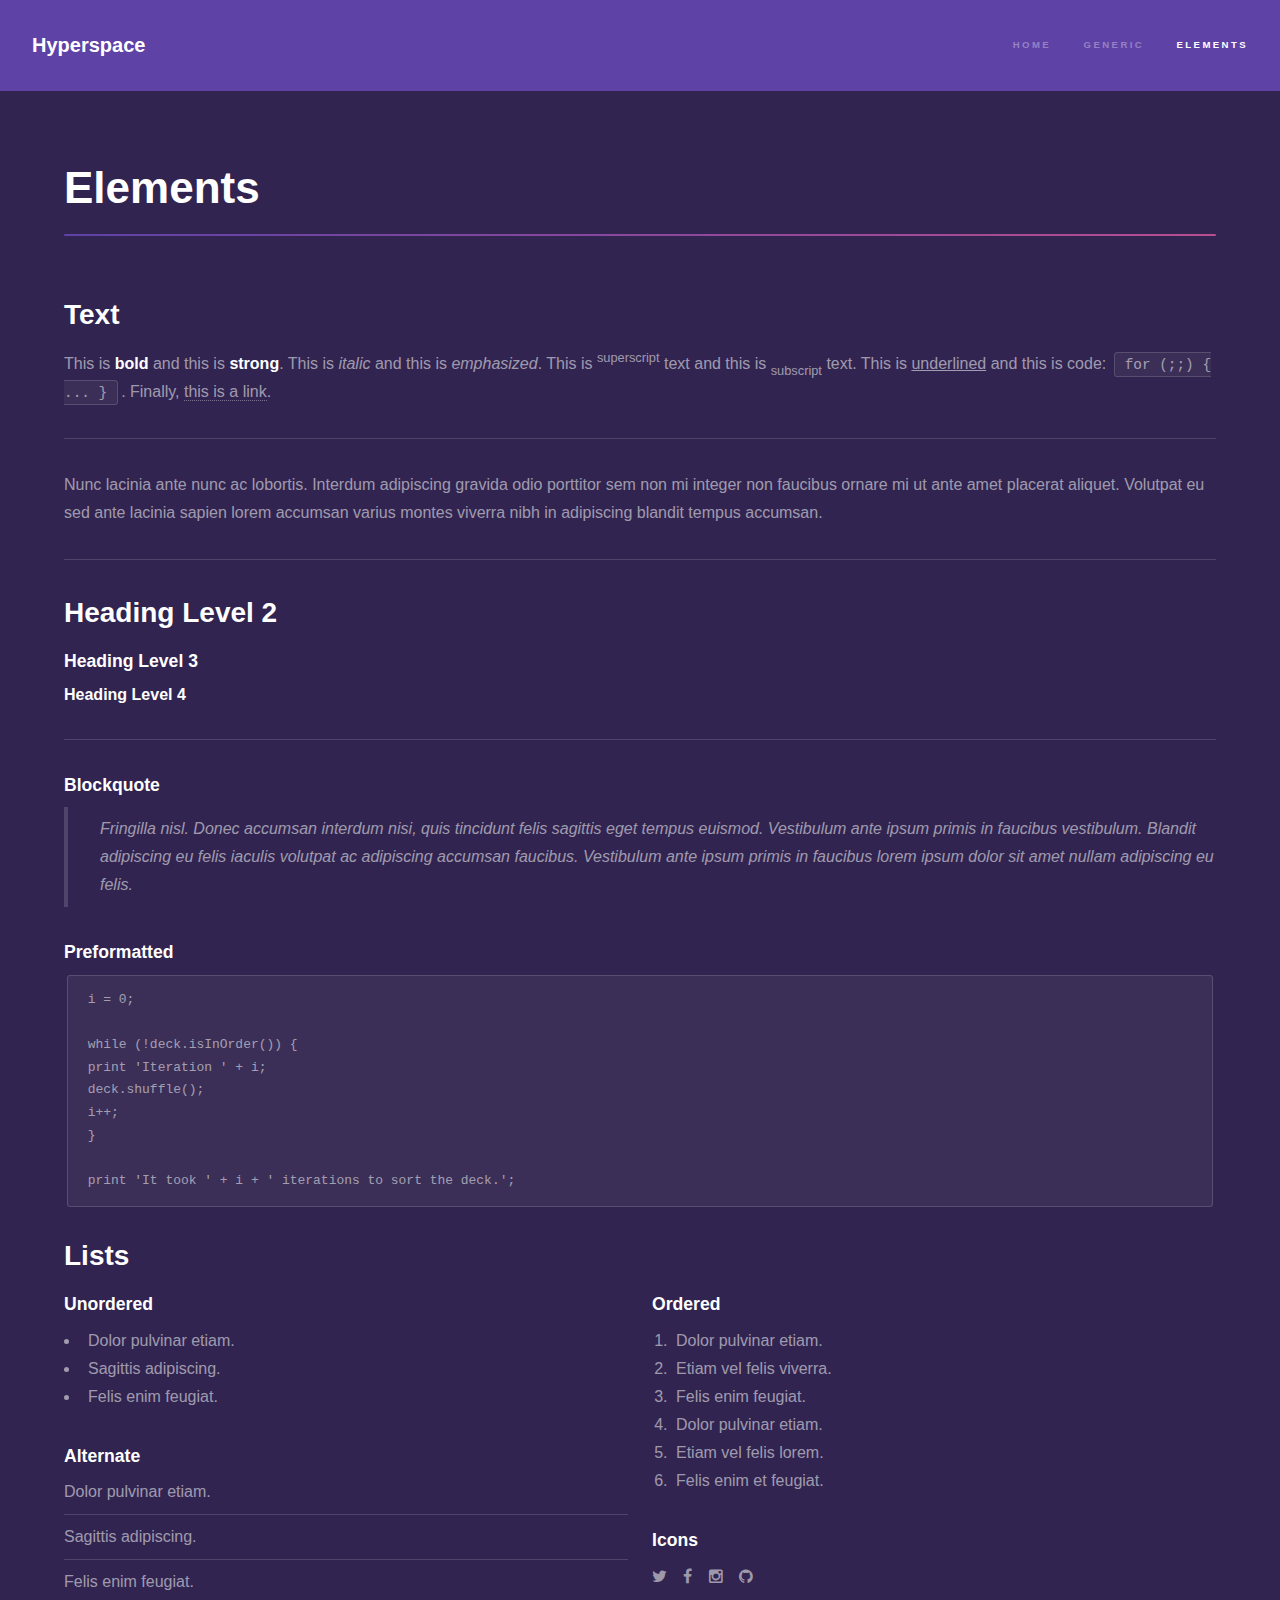
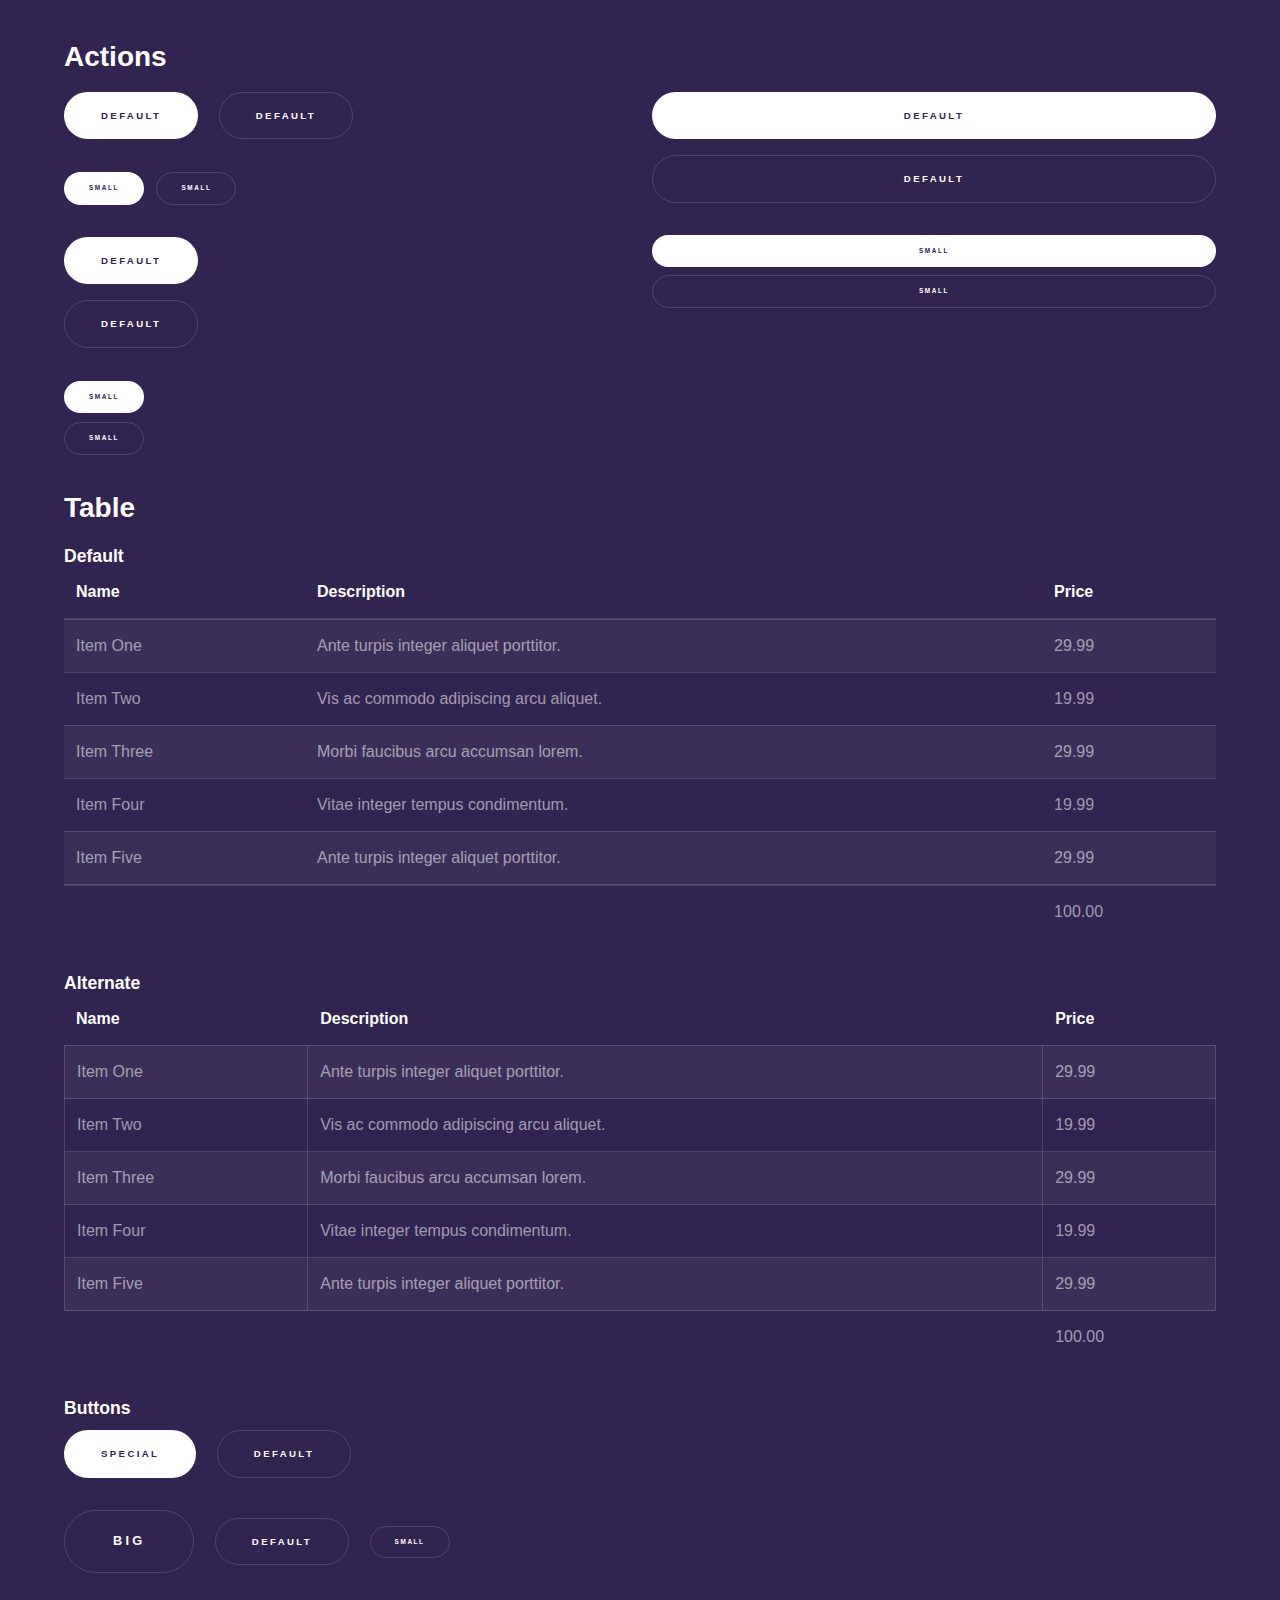
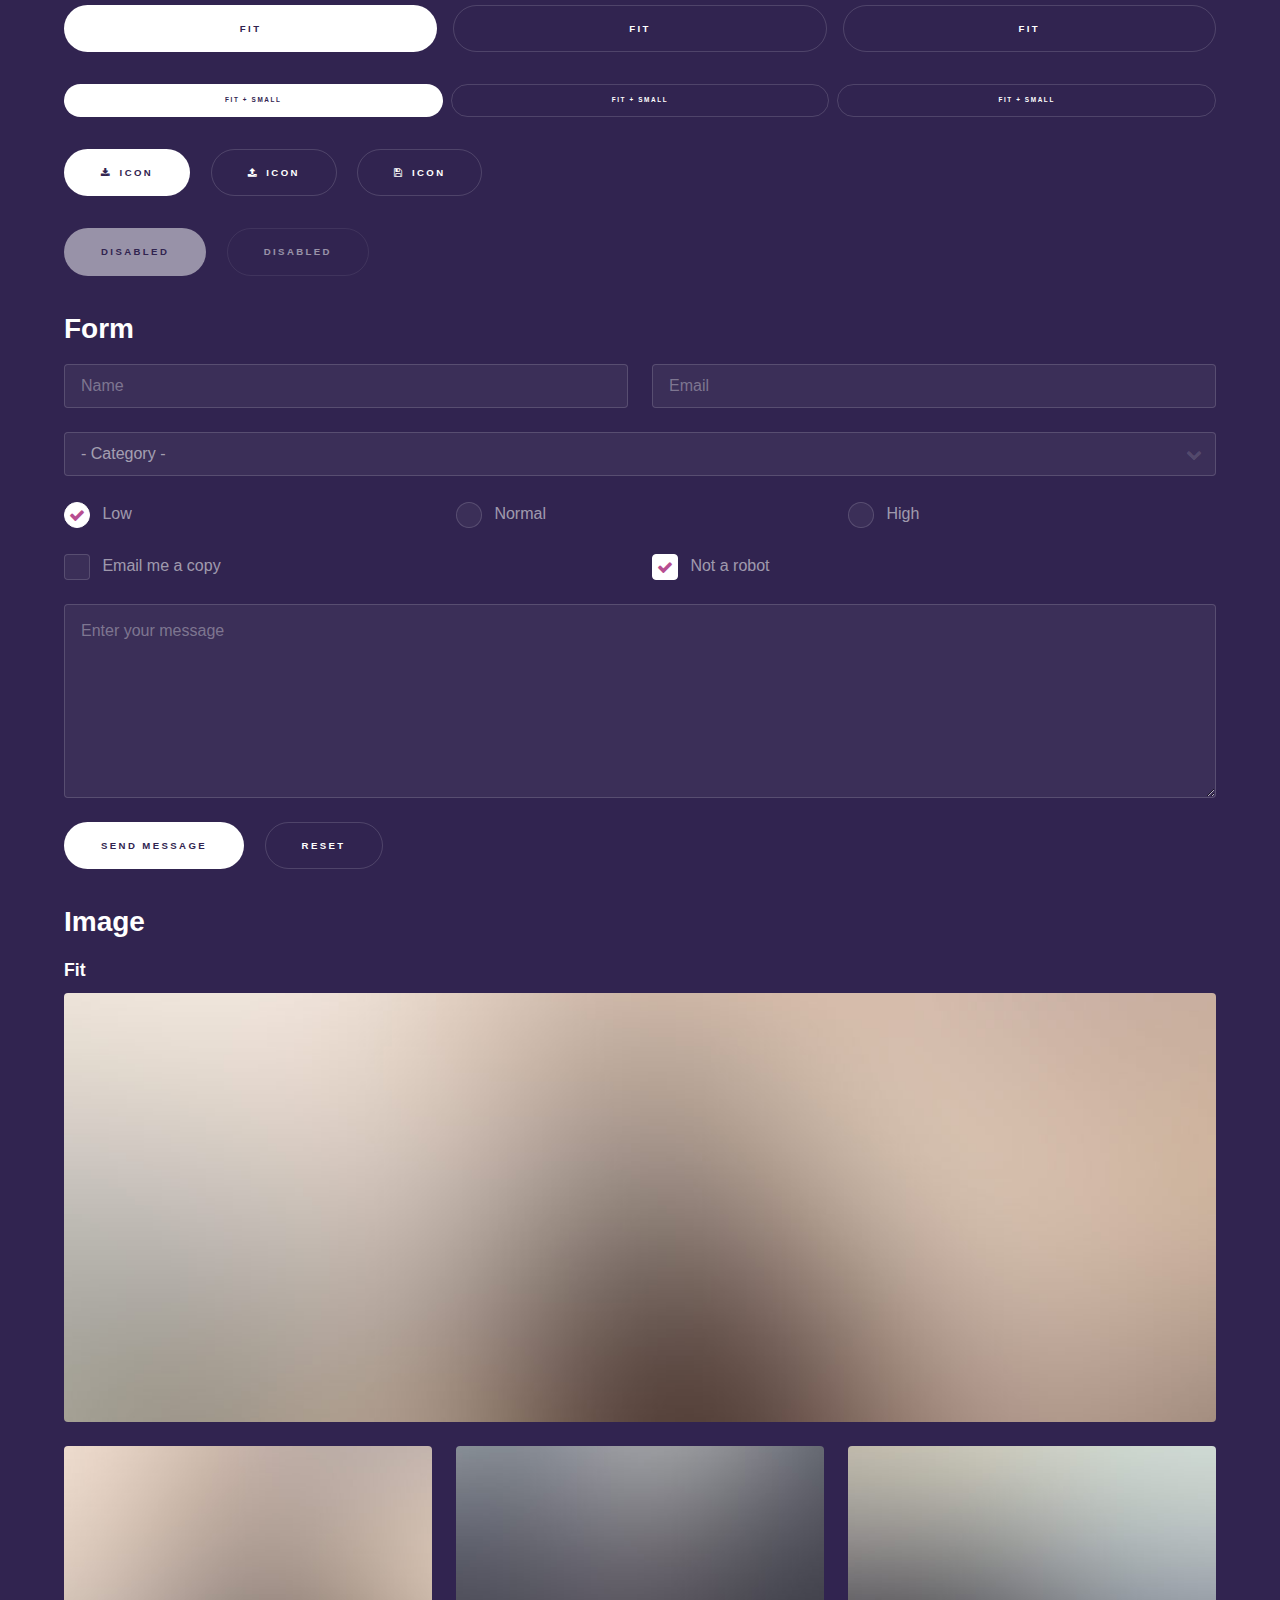
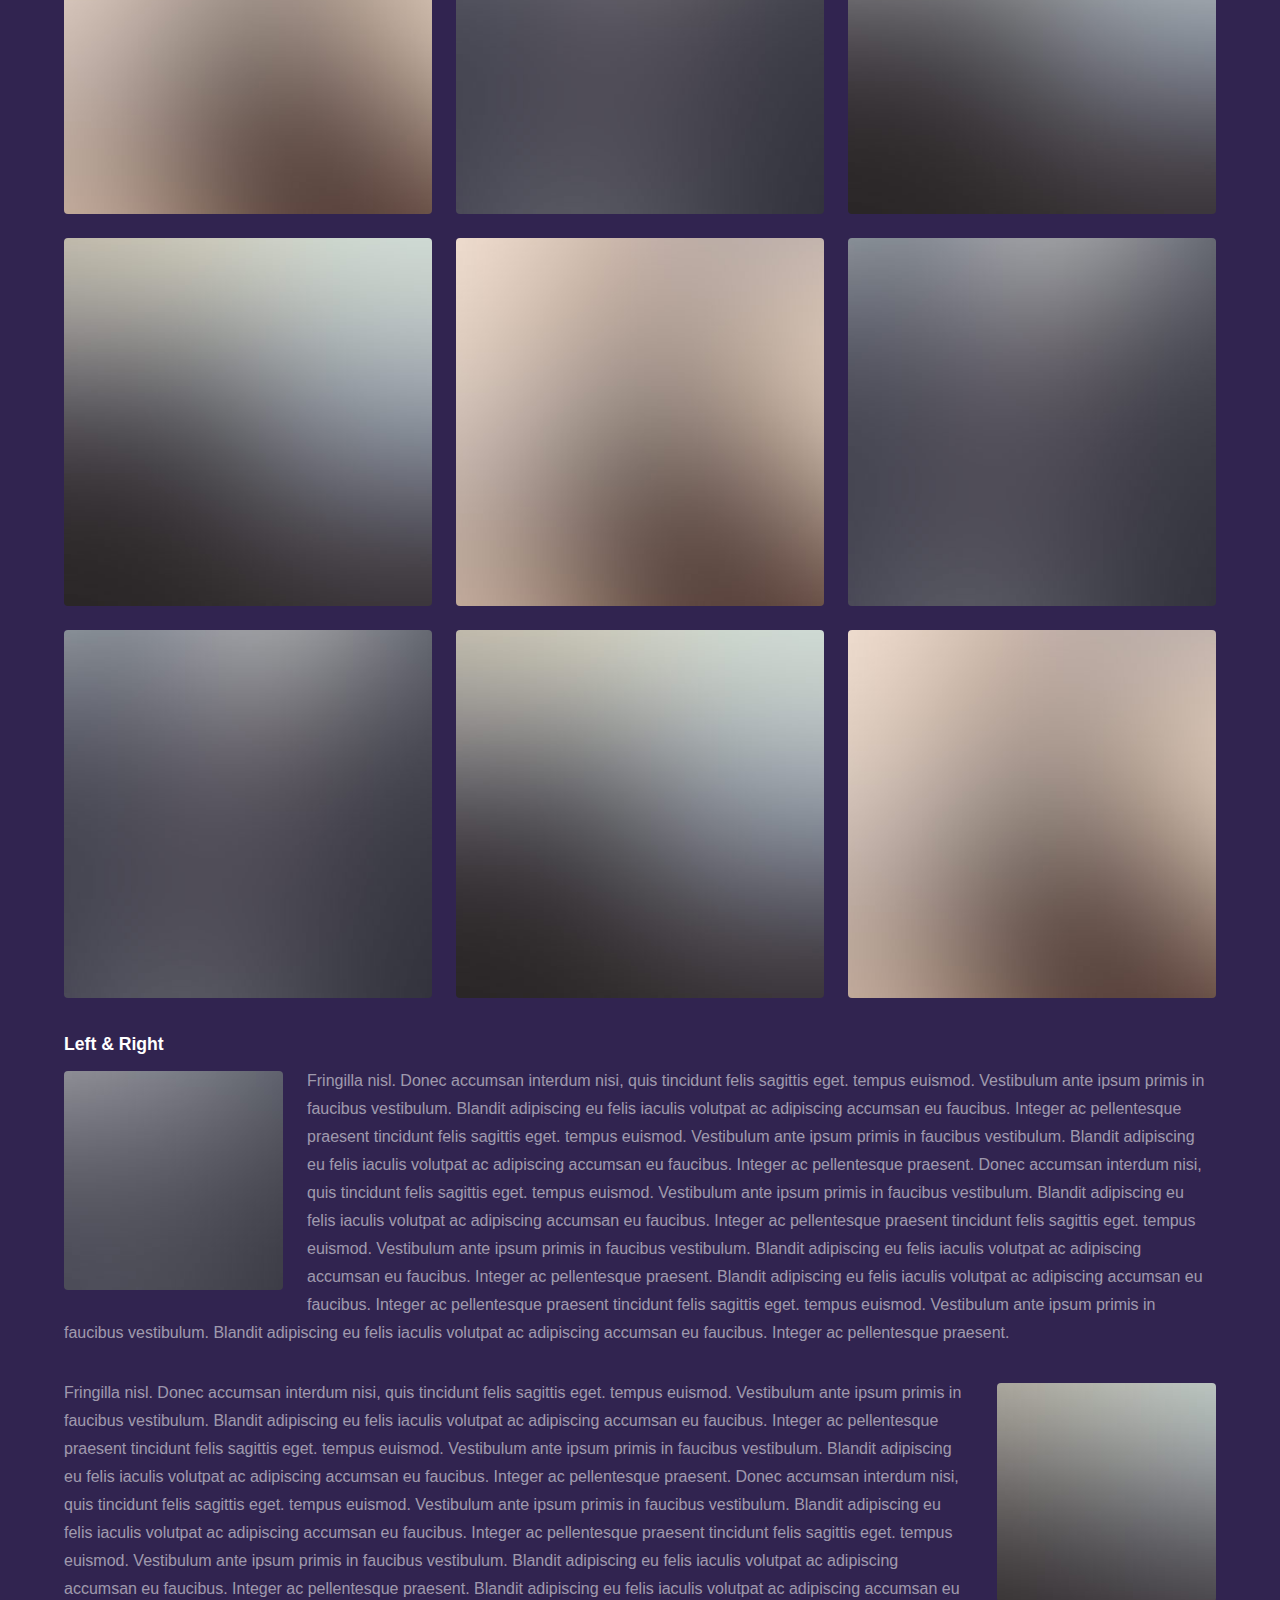
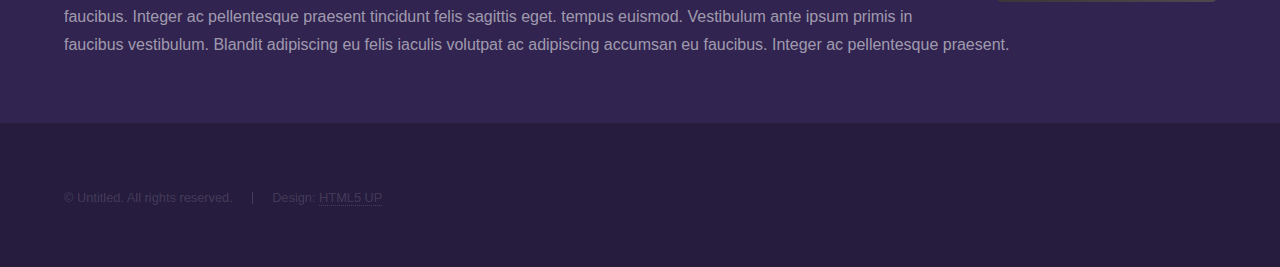
==== elements.html @ e09306fb "nova pagina" ====
<!DOCTYPE HTML>
<!--
	Hyperspace by HTML5 UP
	html5up.net | @n33co
	Free for personal and commercial use under the CCA 3.0 license (html5up.net/license)
-->
<html>
	<head>
		<title>Elements - Hyperspace by HTML5 UP</title>
		<meta charset="utf-8" />
		<meta name="viewport" content="width=device-width, initial-scale=1" />
		<!--[if lte IE 8]><script src="assets/js/ie/html5shiv.js"></script><![endif]-->
		<link rel="stylesheet" href="assets/css/main.css" />
		<!--[if lte IE 9]><link rel="stylesheet" href="assets/css/ie9.css" /><![endif]-->
		<!--[if lte IE 8]><link rel="stylesheet" href="assets/css/ie8.css" /><![endif]-->
	</head>
	<body>

		<!-- Header -->
			<header id="header">
				<a href="index.html" class="title">Hyperspace</a>
				<nav>
					<ul>
						<li><a href="index.html">Home</a></li>
						<li><a href="generic.html">Generic</a></li>
						<li><a href="elements.html"  class="active">Elements</a></li>
					</ul>
				</nav>
			</header>

		<!-- Wrapper -->
			<div id="wrapper">

				<!-- Main -->
					<section id="main" class="wrapper">
						<div class="inner">
							<h1 class="major">Elements</h1>

							<!-- Text -->
								<section>
									<h2>Text</h2>
									<p>This is <b>bold</b> and this is <strong>strong</strong>. This is <i>italic</i> and this is <em>emphasized</em>.
									This is <sup>superscript</sup> text and this is <sub>subscript</sub> text.
									This is <u>underlined</u> and this is code: <code>for (;;) { ... }</code>. Finally, <a href="#">this is a link</a>.</p>
									<hr />
									<p>Nunc lacinia ante nunc ac lobortis. Interdum adipiscing gravida odio porttitor sem non mi integer non faucibus ornare mi ut ante amet placerat aliquet. Volutpat eu sed ante lacinia sapien lorem accumsan varius montes viverra nibh in adipiscing blandit tempus accumsan.</p>
									<hr />
									<h2>Heading Level 2</h2>
									<h3>Heading Level 3</h3>
									<h4>Heading Level 4</h4>
									<hr />
									<h3>Blockquote</h3>
									<blockquote>Fringilla nisl. Donec accumsan interdum nisi, quis tincidunt felis sagittis eget tempus euismod. Vestibulum ante ipsum primis in faucibus vestibulum. Blandit adipiscing eu felis iaculis volutpat ac adipiscing accumsan faucibus. Vestibulum ante ipsum primis in faucibus lorem ipsum dolor sit amet nullam adipiscing eu felis.</blockquote>
									<h3>Preformatted</h3>
									<pre><code>i = 0;

while (!deck.isInOrder()) {
print 'Iteration ' + i;
deck.shuffle();
i++;
}

print 'It took ' + i + ' iterations to sort the deck.';</code></pre>
								</section>

							<!-- Lists -->
								<section>
									<h2>Lists</h2>
									<div class="row">
										<div class="6u 12u$(medium)">
											<h3>Unordered</h3>
											<ul>
												<li>Dolor pulvinar etiam.</li>
												<li>Sagittis adipiscing.</li>
												<li>Felis enim feugiat.</li>
											</ul>
											<h3>Alternate</h3>
											<ul class="alt">
												<li>Dolor pulvinar etiam.</li>
												<li>Sagittis adipiscing.</li>
												<li>Felis enim feugiat.</li>
											</ul>
										</div>
										<div class="6u$ 12u$(medium)">
											<h3>Ordered</h3>
											<ol>
												<li>Dolor pulvinar etiam.</li>
												<li>Etiam vel felis viverra.</li>
												<li>Felis enim feugiat.</li>
												<li>Dolor pulvinar etiam.</li>
												<li>Etiam vel felis lorem.</li>
												<li>Felis enim et feugiat.</li>
											</ol>
											<h3>Icons</h3>
											<ul class="icons">
												<li><a href="#" class="icon fa-twitter"><span class="label">Twitter</span></a></li>
												<li><a href="#" class="icon fa-facebook"><span class="label">Facebook</span></a></li>
												<li><a href="#" class="icon fa-instagram"><span class="label">Instagram</span></a></li>
												<li><a href="#" class="icon fa-github"><span class="label">Github</span></a></li>
											</ul>
										</div>
									</div>
									<h2>Actions</h2>
									<div class="row">
										<div class="6u 12u$(medium)">
											<ul class="actions">
												<li><a href="#" class="button special">Default</a></li>
												<li><a href="#" class="button">Default</a></li>
											</ul>
											<ul class="actions small">
												<li><a href="#" class="button special small">Small</a></li>
												<li><a href="#" class="button small">Small</a></li>
											</ul>
											<ul class="actions vertical">
												<li><a href="#" class="button special">Default</a></li>
												<li><a href="#" class="button">Default</a></li>
											</ul>
											<ul class="actions vertical small">
												<li><a href="#" class="button special small">Small</a></li>
												<li><a href="#" class="button small">Small</a></li>
											</ul>
										</div>
										<div class="6u 12u$(medium)">
											<ul class="actions vertical">
												<li><a href="#" class="button special fit">Default</a></li>
												<li><a href="#" class="button fit">Default</a></li>
											</ul>
											<ul class="actions vertical small">
												<li><a href="#" class="button special small fit">Small</a></li>
												<li><a href="#" class="button small fit">Small</a></li>
											</ul>
										</div>
									</div>
								</section>

							<!-- Table -->
								<section>
									<h2>Table</h2>
									<h3>Default</h3>
									<div class="table-wrapper">
										<table>
											<thead>
												<tr>
													<th>Name</th>
													<th>Description</th>
													<th>Price</th>
												</tr>
											</thead>
											<tbody>
												<tr>
													<td>Item One</td>
													<td>Ante turpis integer aliquet porttitor.</td>
													<td>29.99</td>
												</tr>
												<tr>
													<td>Item Two</td>
													<td>Vis ac commodo adipiscing arcu aliquet.</td>
													<td>19.99</td>
												</tr>
												<tr>
													<td>Item Three</td>
													<td> Morbi faucibus arcu accumsan lorem.</td>
													<td>29.99</td>
												</tr>
												<tr>
													<td>Item Four</td>
													<td>Vitae integer tempus condimentum.</td>
													<td>19.99</td>
												</tr>
												<tr>
													<td>Item Five</td>
													<td>Ante turpis integer aliquet porttitor.</td>
													<td>29.99</td>
												</tr>
											</tbody>
											<tfoot>
												<tr>
													<td colspan="2"></td>
													<td>100.00</td>
												</tr>
											</tfoot>
										</table>
									</div>

									<h3>Alternate</h3>
									<div class="table-wrapper">
										<table class="alt">
											<thead>
												<tr>
													<th>Name</th>
													<th>Description</th>
													<th>Price</th>
												</tr>
											</thead>
											<tbody>
												<tr>
													<td>Item One</td>
													<td>Ante turpis integer aliquet porttitor.</td>
													<td>29.99</td>
												</tr>
												<tr>
													<td>Item Two</td>
													<td>Vis ac commodo adipiscing arcu aliquet.</td>
													<td>19.99</td>
												</tr>
												<tr>
													<td>Item Three</td>
													<td> Morbi faucibus arcu accumsan lorem.</td>
													<td>29.99</td>
												</tr>
												<tr>
													<td>Item Four</td>
													<td>Vitae integer tempus condimentum.</td>
													<td>19.99</td>
												</tr>
												<tr>
													<td>Item Five</td>
													<td>Ante turpis integer aliquet porttitor.</td>
													<td>29.99</td>
												</tr>
											</tbody>
											<tfoot>
												<tr>
													<td colspan="2"></td>
													<td>100.00</td>
												</tr>
											</tfoot>
										</table>
									</div>
								</section>

							<!-- Buttons -->
								<section>
									<h3>Buttons</h3>
									<ul class="actions">
										<li><a href="#" class="button special">Special</a></li>
										<li><a href="#" class="button">Default</a></li>
									</ul>
									<ul class="actions">
										<li><a href="#" class="button big">Big</a></li>
										<li><a href="#" class="button">Default</a></li>
										<li><a href="#" class="button small">Small</a></li>
									</ul>
									<ul class="actions fit">
										<li><a href="#" class="button special fit">Fit</a></li>
										<li><a href="#" class="button fit">Fit</a></li>
										<li><a href="#" class="button fit">Fit</a></li>
									</ul>
									<ul class="actions fit small">
										<li><a href="#" class="button special fit small">Fit + Small</a></li>
										<li><a href="#" class="button fit small">Fit + Small</a></li>
										<li><a href="#" class="button fit small">Fit + Small</a></li>
									</ul>
									<ul class="actions">
										<li><a href="#" class="button special icon fa-download">Icon</a></li>
										<li><a href="#" class="button icon fa-upload">Icon</a></li>
										<li><a href="#" class="button icon fa-save">Icon</a></li>
									</ul>
									<ul class="actions">
										<li><span class="button special disabled">Disabled</span></li>
										<li><span class="button disabled">Disabled</span></li>
									</ul>
								</section>

							<!-- Form -->
								<section>
									<h2>Form</h2>
									<form method="post" action="#">
										<div class="row uniform">
											<div class="6u 12u$(xsmall)">
												<input type="text" name="demo-name" id="demo-name" value="" placeholder="Name" />
											</div>
											<div class="6u$ 12u$(xsmall)">
												<input type="email" name="demo-email" id="demo-email" value="" placeholder="Email" />
											</div>
											<div class="12u$">
												<div class="select-wrapper">
													<select name="demo-category" id="demo-category">
														<option value="">- Category -</option>
														<option value="1">Manufacturing</option>
														<option value="1">Shipping</option>
														<option value="1">Administration</option>
														<option value="1">Human Resources</option>
													</select>
												</div>
											</div>
											<div class="4u 12u$(small)">
												<input type="radio" id="demo-priority-low" name="demo-priority" checked>
												<label for="demo-priority-low">Low</label>
											</div>
											<div class="4u 12u$(small)">
												<input type="radio" id="demo-priority-normal" name="demo-priority">
												<label for="demo-priority-normal">Normal</label>
											</div>
											<div class="4u$ 12u$(small)">
												<input type="radio" id="demo-priority-high" name="demo-priority">
												<label for="demo-priority-high">High</label>
											</div>
											<div class="6u 12u$(small)">
												<input type="checkbox" id="demo-copy" name="demo-copy">
												<label for="demo-copy">Email me a copy</label>
											</div>
											<div class="6u$ 12u$(small)">
												<input type="checkbox" id="demo-human" name="demo-human" checked>
												<label for="demo-human">Not a robot</label>
											</div>
											<div class="12u$">
												<textarea name="demo-message" id="demo-message" placeholder="Enter your message" rows="6"></textarea>
											</div>
											<div class="12u$">
												<ul class="actions">
													<li><input type="submit" value="Send Message" class="special" /></li>
													<li><input type="reset" value="Reset" /></li>
												</ul>
											</div>
										</div>
									</form>
								</section>

							<!-- Image -->
								<section>
									<h2>Image</h2>
									<h3>Fit</h3>
									<div class="box alt">
										<div class="row uniform">
											<div class="12u$"><span class="image fit"><img src="images/pic04.jpg" alt="" /></span></div>
											<div class="4u"><span class="image fit"><img src="images/pic01.jpg" alt="" /></span></div>
											<div class="4u"><span class="image fit"><img src="images/pic02.jpg" alt="" /></span></div>
											<div class="4u$"><span class="image fit"><img src="images/pic03.jpg" alt="" /></span></div>
											<div class="4u"><span class="image fit"><img src="images/pic03.jpg" alt="" /></span></div>
											<div class="4u"><span class="image fit"><img src="images/pic01.jpg" alt="" /></span></div>
											<div class="4u$"><span class="image fit"><img src="images/pic02.jpg" alt="" /></span></div>
											<div class="4u"><span class="image fit"><img src="images/pic02.jpg" alt="" /></span></div>
											<div class="4u"><span class="image fit"><img src="images/pic03.jpg" alt="" /></span></div>
											<div class="4u$"><span class="image fit"><img src="images/pic01.jpg" alt="" /></span></div>
										</div>
									</div>
									<h3>Left &amp; Right</h3>
									<p><span class="image left"><img src="images/pic05.jpg" alt="" /></span>Fringilla nisl. Donec accumsan interdum nisi, quis tincidunt felis sagittis eget. tempus euismod. Vestibulum ante ipsum primis in faucibus vestibulum. Blandit adipiscing eu felis iaculis volutpat ac adipiscing accumsan eu faucibus. Integer ac pellentesque praesent tincidunt felis sagittis eget. tempus euismod. Vestibulum ante ipsum primis in faucibus vestibulum. Blandit adipiscing eu felis iaculis volutpat ac adipiscing accumsan eu faucibus. Integer ac pellentesque praesent. Donec accumsan interdum nisi, quis tincidunt felis sagittis eget. tempus euismod. Vestibulum ante ipsum primis in faucibus vestibulum. Blandit adipiscing eu felis iaculis volutpat ac adipiscing accumsan eu faucibus. Integer ac pellentesque praesent tincidunt felis sagittis eget. tempus euismod. Vestibulum ante ipsum primis in faucibus vestibulum. Blandit adipiscing eu felis iaculis volutpat ac adipiscing accumsan eu faucibus. Integer ac pellentesque praesent. Blandit adipiscing eu felis iaculis volutpat ac adipiscing accumsan eu faucibus. Integer ac pellentesque praesent tincidunt felis sagittis eget. tempus euismod. Vestibulum ante ipsum primis in faucibus vestibulum. Blandit adipiscing eu felis iaculis volutpat ac adipiscing accumsan eu faucibus. Integer ac pellentesque praesent.</p>
									<p><span class="image right"><img src="images/pic06.jpg" alt="" /></span>Fringilla nisl. Donec accumsan interdum nisi, quis tincidunt felis sagittis eget. tempus euismod. Vestibulum ante ipsum primis in faucibus vestibulum. Blandit adipiscing eu felis iaculis volutpat ac adipiscing accumsan eu faucibus. Integer ac pellentesque praesent tincidunt felis sagittis eget. tempus euismod. Vestibulum ante ipsum primis in faucibus vestibulum. Blandit adipiscing eu felis iaculis volutpat ac adipiscing accumsan eu faucibus. Integer ac pellentesque praesent. Donec accumsan interdum nisi, quis tincidunt felis sagittis eget. tempus euismod. Vestibulum ante ipsum primis in faucibus vestibulum. Blandit adipiscing eu felis iaculis volutpat ac adipiscing accumsan eu faucibus. Integer ac pellentesque praesent tincidunt felis sagittis eget. tempus euismod. Vestibulum ante ipsum primis in faucibus vestibulum. Blandit adipiscing eu felis iaculis volutpat ac adipiscing accumsan eu faucibus. Integer ac pellentesque praesent. Blandit adipiscing eu felis iaculis volutpat ac adipiscing accumsan eu faucibus. Integer ac pellentesque praesent tincidunt felis sagittis eget. tempus euismod. Vestibulum ante ipsum primis in faucibus vestibulum. Blandit adipiscing eu felis iaculis volutpat ac adipiscing accumsan eu faucibus. Integer ac pellentesque praesent.</p>
								</section>

						</div>
					</section>

			</div>

		<!-- Footer -->
			<footer id="footer" class="wrapper alt">
				<div class="inner">
					<ul class="menu">
						<li>&copy; Untitled. All rights reserved.</li><li>Design: <a href="http://html5up.net">HTML5 UP</a></li>
					</ul>
				</div>
			</footer>

		<!-- Scripts -->
			<script src="assets/js/jquery.min.js"></script>
			<script src="assets/js/jquery.scrollex.min.js"></script>
			<script src="assets/js/jquery.scrolly.min.js"></script>
			<script src="assets/js/skel.min.js"></script>
			<script src="assets/js/util.js"></script>
			<!--[if lte IE 8]><script src="assets/js/ie/respond.min.js"></script><![endif]-->
			<script src="assets/js/main.js"></script>

	</body>
</html>
---- assets/css/main.css ----
@import url(font-awesome.min.css);

/*
	Hyperspace by HTML5 UP
	html5up.net | @n33co
	Free for personal and commercial use under the CCA 3.0 license (html5up.net/license)
*/

/* Reset */

	html, body, div, span, applet, object, iframe, h1, h2, h3, h4, h5, h6, p, blockquote, pre, a, abbr, acronym, address, big, cite, code, del, dfn, em, img, ins, kbd, q, s, samp, small, strike, strong, sub, sup, tt, var, b, u, i, center, dl, dt, dd, ol, ul, li, fieldset, form, label, legend, table, caption, tbody, tfoot, thead, tr, th, td, article, aside, canvas, details, embed, figure, figcaption, footer, header, hgroup, menu, nav, output, ruby, section, summary, time, mark, audio, video {
		margin: 0;
		padding: 0;
		border: 0;
		font-size: 100%;
		font: inherit;
		vertical-align: baseline;
	}

	article, aside, details, figcaption, figure, footer, header, hgroup, menu, nav, section {
		display: block;
	}

	body {
		line-height: 1;
	}

	ol, ul {
		list-style: none;
	}

	blockquote, q {
		quotes: none;
	}

	blockquote:before, blockquote:after, q:before, q:after {
		content: '';
		content: none;
	}

	table {
		border-collapse: collapse;
		border-spacing: 0;
	}

	body {
		-webkit-text-size-adjust: none;
	}

/* Box Model */

	*, *:before, *:after {
		-moz-box-sizing: border-box;
		-webkit-box-sizing: border-box;
		box-sizing: border-box;
	}

/* Grid */

	.row {
		border-bottom: solid 1px transparent;
		-moz-box-sizing: border-box;
		-webkit-box-sizing: border-box;
		box-sizing: border-box;
	}

	.row > * {
		float: left;
		-moz-box-sizing: border-box;
		-webkit-box-sizing: border-box;
		box-sizing: border-box;
	}

	.row:after, .row:before {
		content: '';
		display: block;
		clear: both;
		height: 0;
	}

	.row.uniform > * > :first-child {
		margin-top: 0;
	}

	.row.uniform > * > :last-child {
		margin-bottom: 0;
	}

	.row.\30 \25 > * {
		padding: 0 0 0 0em;
	}

	.row.\30 \25 {
		margin: 0 0 -1px 0em;
	}

	.row.uniform.\30 \25 > * {
		padding: 0em 0 0 0em;
	}

	.row.uniform.\30 \25 {
		margin: 0em 0 -1px 0em;
	}

	.row > * {
		padding: 0 0 0 1.5em;
	}

	.row {
		margin: 0 0 -1px -1.5em;
	}

	.row.uniform > * {
		padding: 1.5em 0 0 1.5em;
	}

	.row.uniform {
		margin: -1.5em 0 -1px -1.5em;
	}

	.row.\32 00\25 > * {
		padding: 0 0 0 3em;
	}

	.row.\32 00\25 {
		margin: 0 0 -1px -3em;
	}

	.row.uniform.\32 00\25 > * {
		padding: 3em 0 0 3em;
	}

	.row.uniform.\32 00\25 {
		margin: -3em 0 -1px -3em;
	}

	.row.\31 50\25 > * {
		padding: 0 0 0 2.25em;
	}

	.row.\31 50\25 {
		margin: 0 0 -1px -2.25em;
	}

	.row.uniform.\31 50\25 > * {
		padding: 2.25em 0 0 2.25em;
	}

	.row.uniform.\31 50\25 {
		margin: -2.25em 0 -1px -2.25em;
	}

	.row.\35 0\25 > * {
		padding: 0 0 0 0.75em;
	}

	.row.\35 0\25 {
		margin: 0 0 -1px -0.75em;
	}

	.row.uniform.\35 0\25 > * {
		padding: 0.75em 0 0 0.75em;
	}

	.row.uniform.\35 0\25 {
		margin: -0.75em 0 -1px -0.75em;
	}

	.row.\32 5\25 > * {
		padding: 0 0 0 0.375em;
	}

	.row.\32 5\25 {
		margin: 0 0 -1px -0.375em;
	}

	.row.uniform.\32 5\25 > * {
		padding: 0.375em 0 0 0.375em;
	}

	.row.uniform.\32 5\25 {
		margin: -0.375em 0 -1px -0.375em;
	}

	.\31 2u, .\31 2u\24 {
		width: 100%;
		clear: none;
		margin-left: 0;
	}

	.\31 1u, .\31 1u\24 {
		width: 91.6666666667%;
		clear: none;
		margin-left: 0;
	}

	.\31 0u, .\31 0u\24 {
		width: 83.3333333333%;
		clear: none;
		margin-left: 0;
	}

	.\39 u, .\39 u\24 {
		width: 75%;
		clear: none;
		margin-left: 0;
	}

	.\38 u, .\38 u\24 {
		width: 66.6666666667%;
		clear: none;
		margin-left: 0;
	}

	.\37 u, .\37 u\24 {
		width: 58.3333333333%;
		clear: none;
		margin-left: 0;
	}

	.\36 u, .\36 u\24 {
		width: 50%;
		clear: none;
		margin-left: 0;
	}

	.\35 u, .\35 u\24 {
		width: 41.6666666667%;
		clear: none;
		margin-left: 0;
	}

	.\34 u, .\34 u\24 {
		width: 33.3333333333%;
		clear: none;
		margin-left: 0;
	}

	.\33 u, .\33 u\24 {
		width: 25%;
		clear: none;
		margin-left: 0;
	}

	.\32 u, .\32 u\24 {
		width: 16.6666666667%;
		clear: none;
		margin-left: 0;
	}

	.\31 u, .\31 u\24 {
		width: 8.3333333333%;
		clear: none;
		margin-left: 0;
	}

	.\31 2u\24 + *,
	.\31 1u\24 + *,
	.\31 0u\24 + *,
	.\39 u\24 + *,
	.\38 u\24 + *,
	.\37 u\24 + *,
	.\36 u\24 + *,
	.\35 u\24 + *,
	.\34 u\24 + *,
	.\33 u\24 + *,
	.\32 u\24 + *,
	.\31 u\24 + * {
		clear: left;
	}

	.\-11u {
		margin-left: 91.66667%;
	}

	.\-10u {
		margin-left: 83.33333%;
	}

	.\-9u {
		margin-left: 75%;
	}

	.\-8u {
		margin-left: 66.66667%;
	}

	.\-7u {
		margin-left: 58.33333%;
	}

	.\-6u {
		margin-left: 50%;
	}

	.\-5u {
		margin-left: 41.66667%;
	}

	.\-4u {
		margin-left: 33.33333%;
	}

	.\-3u {
		margin-left: 25%;
	}

	.\-2u {
		margin-left: 16.66667%;
	}

	.\-1u {
		margin-left: 8.33333%;
	}

	@media screen and (max-width: 1680px) {

		.row > * {
			padding: 0 0 0 1.5em;
		}

		.row {
			margin: 0 0 -1px -1.5em;
		}

		.row.uniform > * {
			padding: 1.5em 0 0 1.5em;
		}

		.row.uniform {
			margin: -1.5em 0 -1px -1.5em;
		}

		.row.\32 00\25 > * {
			padding: 0 0 0 3em;
		}

		.row.\32 00\25 {
			margin: 0 0 -1px -3em;
		}

		.row.uniform.\32 00\25 > * {
			padding: 3em 0 0 3em;
		}

		.row.uniform.\32 00\25 {
			margin: -3em 0 -1px -3em;
		}

		.row.\31 50\25 > * {
			padding: 0 0 0 2.25em;
		}

		.row.\31 50\25 {
			margin: 0 0 -1px -2.25em;
		}

		.row.uniform.\31 50\25 > * {
			padding: 2.25em 0 0 2.25em;
		}

		.row.uniform.\31 50\25 {
			margin: -2.25em 0 -1px -2.25em;
		}

		.row.\35 0\25 > * {
			padding: 0 0 0 0.75em;
		}

		.row.\35 0\25 {
			margin: 0 0 -1px -0.75em;
		}

		.row.uniform.\35 0\25 > * {
			padding: 0.75em 0 0 0.75em;
		}

		.row.uniform.\35 0\25 {
			margin: -0.75em 0 -1px -0.75em;
		}

		.row.\32 5\25 > * {
			padding: 0 0 0 0.375em;
		}

		.row.\32 5\25 {
			margin: 0 0 -1px -0.375em;
		}

		.row.uniform.\32 5\25 > * {
			padding: 0.375em 0 0 0.375em;
		}

		.row.uniform.\32 5\25 {
			margin: -0.375em 0 -1px -0.375em;
		}

		.\31 2u\28xlarge\29, .\31 2u\24\28xlarge\29 {
			width: 100%;
			clear: none;
			margin-left: 0;
		}

		.\31 1u\28xlarge\29, .\31 1u\24\28xlarge\29 {
			width: 91.6666666667%;
			clear: none;
			margin-left: 0;
		}

		.\31 0u\28xlarge\29, .\31 0u\24\28xlarge\29 {
			width: 83.3333333333%;
			clear: none;
			margin-left: 0;
		}

		.\39 u\28xlarge\29, .\39 u\24\28xlarge\29 {
			width: 75%;
			clear: none;
			margin-left: 0;
		}

		.\38 u\28xlarge\29, .\38 u\24\28xlarge\29 {
			width: 66.6666666667%;
			clear: none;
			margin-left: 0;
		}

		.\37 u\28xlarge\29, .\37 u\24\28xlarge\29 {
			width: 58.3333333333%;
			clear: none;
			margin-left: 0;
		}

		.\36 u\28xlarge\29, .\36 u\24\28xlarge\29 {
			width: 50%;
			clear: none;
			margin-left: 0;
		}

		.\35 u\28xlarge\29, .\35 u\24\28xlarge\29 {
			width: 41.6666666667%;
			clear: none;
			margin-left: 0;
		}

		.\34 u\28xlarge\29, .\34 u\24\28xlarge\29 {
			width: 33.3333333333%;
			clear: none;
			margin-left: 0;
		}

		.\33 u\28xlarge\29, .\33 u\24\28xlarge\29 {
			width: 25%;
			clear: none;
			margin-left: 0;
		}

		.\32 u\28xlarge\29, .\32 u\24\28xlarge\29 {
			width: 16.6666666667%;
			clear: none;
			margin-left: 0;
		}

		.\31 u\28xlarge\29, .\31 u\24\28xlarge\29 {
			width: 8.3333333333%;
			clear: none;
			margin-left: 0;
		}

		.\31 2u\24\28xlarge\29 + *,
		.\31 1u\24\28xlarge\29 + *,
		.\31 0u\24\28xlarge\29 + *,
		.\39 u\24\28xlarge\29 + *,
		.\38 u\24\28xlarge\29 + *,
		.\37 u\24\28xlarge\29 + *,
		.\36 u\24\28xlarge\29 + *,
		.\35 u\24\28xlarge\29 + *,
		.\34 u\24\28xlarge\29 + *,
		.\33 u\24\28xlarge\29 + *,
		.\32 u\24\28xlarge\29 + *,
		.\31 u\24\28xlarge\29 + * {
			clear: left;
		}

		.\-11u\28xlarge\29 {
			margin-left: 91.66667%;
		}

		.\-10u\28xlarge\29 {
			margin-left: 83.33333%;
		}

		.\-9u\28xlarge\29 {
			margin-left: 75%;
		}

		.\-8u\28xlarge\29 {
			margin-left: 66.66667%;
		}

		.\-7u\28xlarge\29 {
			margin-left: 58.33333%;
		}

		.\-6u\28xlarge\29 {
			margin-left: 50%;
		}

		.\-5u\28xlarge\29 {
			margin-left: 41.66667%;
		}

		.\-4u\28xlarge\29 {
			margin-left: 33.33333%;
		}

		.\-3u\28xlarge\29 {
			margin-left: 25%;
		}

		.\-2u\28xlarge\29 {
			margin-left: 16.66667%;
		}

		.\-1u\28xlarge\29 {
			margin-left: 8.33333%;
		}

	}

	@media screen and (max-width: 1280px) {

		.row > * {
			padding: 0 0 0 1.5em;
		}

		.row {
			margin: 0 0 -1px -1.5em;
		}

		.row.uniform > * {
			padding: 1.5em 0 0 1.5em;
		}

		.row.uniform {
			margin: -1.5em 0 -1px -1.5em;
		}

		.row.\32 00\25 > * {
			padding: 0 0 0 3em;
		}

		.row.\32 00\25 {
			margin: 0 0 -1px -3em;
		}

		.row.uniform.\32 00\25 > * {
			padding: 3em 0 0 3em;
		}

		.row.uniform.\32 00\25 {
			margin: -3em 0 -1px -3em;
		}

		.row.\31 50\25 > * {
			padding: 0 0 0 2.25em;
		}

		.row.\31 50\25 {
			margin: 0 0 -1px -2.25em;
		}

		.row.uniform.\31 50\25 > * {
			padding: 2.25em 0 0 2.25em;
		}

		.row.uniform.\31 50\25 {
			margin: -2.25em 0 -1px -2.25em;
		}

		.row.\35 0\25 > * {
			padding: 0 0 0 0.75em;
		}

		.row.\35 0\25 {
			margin: 0 0 -1px -0.75em;
		}

		.row.uniform.\35 0\25 > * {
			padding: 0.75em 0 0 0.75em;
		}

		.row.uniform.\35 0\25 {
			margin: -0.75em 0 -1px -0.75em;
		}

		.row.\32 5\25 > * {
			padding: 0 0 0 0.375em;
		}

		.row.\32 5\25 {
			margin: 0 0 -1px -0.375em;
		}

		.row.uniform.\32 5\25 > * {
			padding: 0.375em 0 0 0.375em;
		}

		.row.uniform.\32 5\25 {
			margin: -0.375em 0 -1px -0.375em;
		}

		.\31 2u\28large\29, .\31 2u\24\28large\29 {
			width: 100%;
			clear: none;
			margin-left: 0;
		}

		.\31 1u\28large\29, .\31 1u\24\28large\29 {
			width: 91.6666666667%;
			clear: none;
			margin-left: 0;
		}

		.\31 0u\28large\29, .\31 0u\24\28large\29 {
			width: 83.3333333333%;
			clear: none;
			margin-left: 0;
		}

		.\39 u\28large\29, .\39 u\24\28large\29 {
			width: 75%;
			clear: none;
			margin-left: 0;
		}

		.\38 u\28large\29, .\38 u\24\28large\29 {
			width: 66.6666666667%;
			clear: none;
			margin-left: 0;
		}

		.\37 u\28large\29, .\37 u\24\28large\29 {
			width: 58.3333333333%;
			clear: none;
			margin-left: 0;
		}

		.\36 u\28large\29, .\36 u\24\28large\29 {
			width: 50%;
			clear: none;
			margin-left: 0;
		}

		.\35 u\28large\29, .\35 u\24\28large\29 {
			width: 41.6666666667%;
			clear: none;
			margin-left: 0;
		}

		.\34 u\28large\29, .\34 u\24\28large\29 {
			width: 33.3333333333%;
			clear: none;
			margin-left: 0;
		}

		.\33 u\28large\29, .\33 u\24\28large\29 {
			width: 25%;
			clear: none;
			margin-left: 0;
		}

		.\32 u\28large\29, .\32 u\24\28large\29 {
			width: 16.6666666667%;
			clear: none;
			margin-left: 0;
		}

		.\31 u\28large\29, .\31 u\24\28large\29 {
			width: 8.3333333333%;
			clear: none;
			margin-left: 0;
		}

		.\31 2u\24\28large\29 + *,
		.\31 1u\24\28large\29 + *,
		.\31 0u\24\28large\29 + *,
		.\39 u\24\28large\29 + *,
		.\38 u\24\28large\29 + *,
		.\37 u\24\28large\29 + *,
		.\36 u\24\28large\29 + *,
		.\35 u\24\28large\29 + *,
		.\34 u\24\28large\29 + *,
		.\33 u\24\28large\29 + *,
		.\32 u\24\28large\29 + *,
		.\31 u\24\28large\29 + * {
			clear: left;
		}

		.\-11u\28large\29 {
			margin-left: 91.66667%;
		}

		.\-10u\28large\29 {
			margin-left: 83.33333%;
		}

		.\-9u\28large\29 {
			margin-left: 75%;
		}

		.\-8u\28large\29 {
			margin-left: 66.66667%;
		}

		.\-7u\28large\29 {
			margin-left: 58.33333%;
		}

		.\-6u\28large\29 {
			margin-left: 50%;
		}

		.\-5u\28large\29 {
			margin-left: 41.66667%;
		}

		.\-4u\28large\29 {
			margin-left: 33.33333%;
		}

		.\-3u\28large\29 {
			margin-left: 25%;
		}

		.\-2u\28large\29 {
			margin-left: 16.66667%;
		}

		.\-1u\28large\29 {
			margin-left: 8.33333%;
		}

	}

	@media screen and (max-width: 980px) {

		.row > * {
			padding: 0 0 0 1.5em;
		}

		.row {
			margin: 0 0 -1px -1.5em;
		}

		.row.uniform > * {
			padding: 1.5em 0 0 1.5em;
		}

		.row.uniform {
			margin: -1.5em 0 -1px -1.5em;
		}

		.row.\32 00\25 > * {
			padding: 0 0 0 3em;
		}

		.row.\32 00\25 {
			margin: 0 0 -1px -3em;
		}

		.row.uniform.\32 00\25 > * {
			padding: 3em 0 0 3em;
		}

		.row.uniform.\32 00\25 {
			margin: -3em 0 -1px -3em;
		}

		.row.\31 50\25 > * {
			padding: 0 0 0 2.25em;
		}

		.row.\31 50\25 {
			margin: 0 0 -1px -2.25em;
		}

		.row.uniform.\31 50\25 > * {
			padding: 2.25em 0 0 2.25em;
		}

		.row.uniform.\31 50\25 {
			margin: -2.25em 0 -1px -2.25em;
		}

		.row.\35 0\25 > * {
			padding: 0 0 0 0.75em;
		}

		.row.\35 0\25 {
			margin: 0 0 -1px -0.75em;
		}

		.row.uniform.\35 0\25 > * {
			padding: 0.75em 0 0 0.75em;
		}

		.row.uniform.\35 0\25 {
			margin: -0.75em 0 -1px -0.75em;
		}

		.row.\32 5\25 > * {
			padding: 0 0 0 0.375em;
		}

		.row.\32 5\25 {
			margin: 0 0 -1px -0.375em;
		}

		.row.uniform.\32 5\25 > * {
			padding: 0.375em 0 0 0.375em;
		}

		.row.uniform.\32 5\25 {
			margin: -0.375em 0 -1px -0.375em;
		}

		.\31 2u\28medium\29, .\31 2u\24\28medium\29 {
			width: 100%;
			clear: none;
			margin-left: 0;
		}

		.\31 1u\28medium\29, .\31 1u\24\28medium\29 {
			width: 91.6666666667%;
			clear: none;
			margin-left: 0;
		}

		.\31 0u\28medium\29, .\31 0u\24\28medium\29 {
			width: 83.3333333333%;
			clear: none;
			margin-left: 0;
		}

		.\39 u\28medium\29, .\39 u\24\28medium\29 {
			width: 75%;
			clear: none;
			margin-left: 0;
		}

		.\38 u\28medium\29, .\38 u\24\28medium\29 {
			width: 66.6666666667%;
			clear: none;
			margin-left: 0;
		}

		.\37 u\28medium\29, .\37 u\24\28medium\29 {
			width: 58.3333333333%;
			clear: none;
			margin-left: 0;
		}

		.\36 u\28medium\29, .\36 u\24\28medium\29 {
			width: 50%;
			clear: none;
			margin-left: 0;
		}

		.\35 u\28medium\29, .\35 u\24\28medium\29 {
			width: 41.6666666667%;
			clear: none;
			margin-left: 0;
		}

		.\34 u\28medium\29, .\34 u\24\28medium\29 {
			width: 33.3333333333%;
			clear: none;
			margin-left: 0;
		}

		.\33 u\28medium\29, .\33 u\24\28medium\29 {
			width: 25%;
			clear: none;
			margin-left: 0;
		}

		.\32 u\28medium\29, .\32 u\24\28medium\29 {
			width: 16.6666666667%;
			clear: none;
			margin-left: 0;
		}

		.\31 u\28medium\29, .\31 u\24\28medium\29 {
			width: 8.3333333333%;
			clear: none;
			margin-left: 0;
		}

		.\31 2u\24\28medium\29 + *,
		.\31 1u\24\28medium\29 + *,
		.\31 0u\24\28medium\29 + *,
		.\39 u\24\28medium\29 + *,
		.\38 u\24\28medium\29 + *,
		.\37 u\24\28medium\29 + *,
		.\36 u\24\28medium\29 + *,
		.\35 u\24\28medium\29 + *,
		.\34 u\24\28medium\29 + *,
		.\33 u\24\28medium\29 + *,
		.\32 u\24\28medium\29 + *,
		.\31 u\24\28medium\29 + * {
			clear: left;
		}

		.\-11u\28medium\29 {
			margin-left: 91.66667%;
		}

		.\-10u\28medium\29 {
			margin-left: 83.33333%;
		}

		.\-9u\28medium\29 {
			margin-left: 75%;
		}

		.\-8u\28medium\29 {
			margin-left: 66.66667%;
		}

		.\-7u\28medium\29 {
			margin-left: 58.33333%;
		}

		.\-6u\28medium\29 {
			margin-left: 50%;
		}

		.\-5u\28medium\29 {
			margin-left: 41.66667%;
		}

		.\-4u\28medium\29 {
			margin-left: 33.33333%;
		}

		.\-3u\28medium\29 {
			margin-left: 25%;
		}

		.\-2u\28medium\29 {
			margin-left: 16.66667%;
		}

		.\-1u\28medium\29 {
			margin-left: 8.33333%;
		}

	}

	@media screen and (max-width: 736px) {

		.row > * {
			padding: 0 0 0 1.5em;
		}

		.row {
			margin: 0 0 -1px -1.5em;
		}

		.row.uniform > * {
			padding: 1.5em 0 0 1.5em;
		}

		.row.uniform {
			margin: -1.5em 0 -1px -1.5em;
		}

		.row.\32 00\25 > * {
			padding: 0 0 0 3em;
		}

		.row.\32 00\25 {
			margin: 0 0 -1px -3em;
		}

		.row.uniform.\32 00\25 > * {
			padding: 3em 0 0 3em;
		}

		.row.uniform.\32 00\25 {
			margin: -3em 0 -1px -3em;
		}

		.row.\31 50\25 > * {
			padding: 0 0 0 2.25em;
		}

		.row.\31 50\25 {
			margin: 0 0 -1px -2.25em;
		}

		.row.uniform.\31 50\25 > * {
			padding: 2.25em 0 0 2.25em;
		}

		.row.uniform.\31 50\25 {
			margin: -2.25em 0 -1px -2.25em;
		}

		.row.\35 0\25 > * {
			padding: 0 0 0 0.75em;
		}

		.row.\35 0\25 {
			margin: 0 0 -1px -0.75em;
		}

		.row.uniform.\35 0\25 > * {
			padding: 0.75em 0 0 0.75em;
		}

		.row.uniform.\35 0\25 {
			margin: -0.75em 0 -1px -0.75em;
		}

		.row.\32 5\25 > * {
			padding: 0 0 0 0.375em;
		}

		.row.\32 5\25 {
			margin: 0 0 -1px -0.375em;
		}

		.row.uniform.\32 5\25 > * {
			padding: 0.375em 0 0 0.375em;
		}

		.row.uniform.\32 5\25 {
			margin: -0.375em 0 -1px -0.375em;
		}

		.\31 2u\28small\29, .\31 2u\24\28small\29 {
			width: 100%;
			clear: none;
			margin-left: 0;
		}

		.\31 1u\28small\29, .\31 1u\24\28small\29 {
			width: 91.6666666667%;
			clear: none;
			margin-left: 0;
		}

		.\31 0u\28small\29, .\31 0u\24\28small\29 {
			width: 83.3333333333%;
			clear: none;
			margin-left: 0;
		}

		.\39 u\28small\29, .\39 u\24\28small\29 {
			width: 75%;
			clear: none;
			margin-left: 0;
		}

		.\38 u\28small\29, .\38 u\24\28small\29 {
			width: 66.6666666667%;
			clear: none;
			margin-left: 0;
		}

		.\37 u\28small\29, .\37 u\24\28small\29 {
			width: 58.3333333333%;
			clear: none;
			margin-left: 0;
		}

		.\36 u\28small\29, .\36 u\24\28small\29 {
			width: 50%;
			clear: none;
			margin-left: 0;
		}

		.\35 u\28small\29, .\35 u\24\28small\29 {
			width: 41.6666666667%;
			clear: none;
			margin-left: 0;
		}

		.\34 u\28small\29, .\34 u\24\28small\29 {
			width: 33.3333333333%;
			clear: none;
			margin-left: 0;
		}

		.\33 u\28small\29, .\33 u\24\28small\29 {
			width: 25%;
			clear: none;
			margin-left: 0;
		}

		.\32 u\28small\29, .\32 u\24\28small\29 {
			width: 16.6666666667%;
			clear: none;
			margin-left: 0;
		}

		.\31 u\28small\29, .\31 u\24\28small\29 {
			width: 8.3333333333%;
			clear: none;
			margin-left: 0;
		}

		.\31 2u\24\28small\29 + *,
		.\31 1u\24\28small\29 + *,
		.\31 0u\24\28small\29 + *,
		.\39 u\24\28small\29 + *,
		.\38 u\24\28small\29 + *,
		.\37 u\24\28small\29 + *,
		.\36 u\24\28small\29 + *,
		.\35 u\24\28small\29 + *,
		.\34 u\24\28small\29 + *,
		.\33 u\24\28small\29 + *,
		.\32 u\24\28small\29 + *,
		.\31 u\24\28small\29 + * {
			clear: left;
		}

		.\-11u\28small\29 {
			margin-left: 91.66667%;
		}

		.\-10u\28small\29 {
			margin-left: 83.33333%;
		}

		.\-9u\28small\29 {
			margin-left: 75%;
		}

		.\-8u\28small\29 {
			margin-left: 66.66667%;
		}

		.\-7u\28small\29 {
			margin-left: 58.33333%;
		}

		.\-6u\28small\29 {
			margin-left: 50%;
		}

		.\-5u\28small\29 {
			margin-left: 41.66667%;
		}

		.\-4u\28small\29 {
			margin-left: 33.33333%;
		}

		.\-3u\28small\29 {
			margin-left: 25%;
		}

		.\-2u\28small\29 {
			margin-left: 16.66667%;
		}

		.\-1u\28small\29 {
			margin-left: 8.33333%;
		}

	}

	@media screen and (max-width: 480px) {

		.row > * {
			padding: 0 0 0 1.5em;
		}

		.row {
			margin: 0 0 -1px -1.5em;
		}

		.row.uniform > * {
			padding: 1.5em 0 0 1.5em;
		}

		.row.uniform {
			margin: -1.5em 0 -1px -1.5em;
		}

		.row.\32 00\25 > * {
			padding: 0 0 0 3em;
		}

		.row.\32 00\25 {
			margin: 0 0 -1px -3em;
		}

		.row.uniform.\32 00\25 > * {
			padding: 3em 0 0 3em;
		}

		.row.uniform.\32 00\25 {
			margin: -3em 0 -1px -3em;
		}

		.row.\31 50\25 > * {
			padding: 0 0 0 2.25em;
		}

		.row.\31 50\25 {
			margin: 0 0 -1px -2.25em;
		}

		.row.uniform.\31 50\25 > * {
			padding: 2.25em 0 0 2.25em;
		}

		.row.uniform.\31 50\25 {
			margin: -2.25em 0 -1px -2.25em;
		}

		.row.\35 0\25 > * {
			padding: 0 0 0 0.75em;
		}

		.row.\35 0\25 {
			margin: 0 0 -1px -0.75em;
		}

		.row.uniform.\35 0\25 > * {
			padding: 0.75em 0 0 0.75em;
		}

		.row.uniform.\35 0\25 {
			margin: -0.75em 0 -1px -0.75em;
		}

		.row.\32 5\25 > * {
			padding: 0 0 0 0.375em;
		}

		.row.\32 5\25 {
			margin: 0 0 -1px -0.375em;
		}

		.row.uniform.\32 5\25 > * {
			padding: 0.375em 0 0 0.375em;
		}

		.row.uniform.\32 5\25 {
			margin: -0.375em 0 -1px -0.375em;
		}

		.\31 2u\28xsmall\29, .\31 2u\24\28xsmall\29 {
			width: 100%;
			clear: none;
			margin-left: 0;
		}

		.\31 1u\28xsmall\29, .\31 1u\24\28xsmall\29 {
			width: 91.6666666667%;
			clear: none;
			margin-left: 0;
		}

		.\31 0u\28xsmall\29, .\31 0u\24\28xsmall\29 {
			width: 83.3333333333%;
			clear: none;
			margin-left: 0;
		}

		.\39 u\28xsmall\29, .\39 u\24\28xsmall\29 {
			width: 75%;
			clear: none;
			margin-left: 0;
		}

		.\38 u\28xsmall\29, .\38 u\24\28xsmall\29 {
			width: 66.6666666667%;
			clear: none;
			margin-left: 0;
		}

		.\37 u\28xsmall\29, .\37 u\24\28xsmall\29 {
			width: 58.3333333333%;
			clear: none;
			margin-left: 0;
		}

		.\36 u\28xsmall\29, .\36 u\24\28xsmall\29 {
			width: 50%;
			clear: none;
			margin-left: 0;
		}

		.\35 u\28xsmall\29, .\35 u\24\28xsmall\29 {
			width: 41.6666666667%;
			clear: none;
			margin-left: 0;
		}

		.\34 u\28xsmall\29, .\34 u\24\28xsmall\29 {
			width: 33.3333333333%;
			clear: none;
			margin-left: 0;
		}

		.\33 u\28xsmall\29, .\33 u\24\28xsmall\29 {
			width: 25%;
			clear: none;
			margin-left: 0;
		}

		.\32 u\28xsmall\29, .\32 u\24\28xsmall\29 {
			width: 16.6666666667%;
			clear: none;
			margin-left: 0;
		}

		.\31 u\28xsmall\29, .\31 u\24\28xsmall\29 {
			width: 8.3333333333%;
			clear: none;
			margin-left: 0;
		}

		.\31 2u\24\28xsmall\29 + *,
		.\31 1u\24\28xsmall\29 + *,
		.\31 0u\24\28xsmall\29 + *,
		.\39 u\24\28xsmall\29 + *,
		.\38 u\24\28xsmall\29 + *,
		.\37 u\24\28xsmall\29 + *,
		.\36 u\24\28xsmall\29 + *,
		.\35 u\24\28xsmall\29 + *,
		.\34 u\24\28xsmall\29 + *,
		.\33 u\24\28xsmall\29 + *,
		.\32 u\24\28xsmall\29 + *,
		.\31 u\24\28xsmall\29 + * {
			clear: left;
		}

		.\-11u\28xsmall\29 {
			margin-left: 91.66667%;
		}

		.\-10u\28xsmall\29 {
			margin-left: 83.33333%;
		}

		.\-9u\28xsmall\29 {
			margin-left: 75%;
		}

		.\-8u\28xsmall\29 {
			margin-left: 66.66667%;
		}

		.\-7u\28xsmall\29 {
			margin-left: 58.33333%;
		}

		.\-6u\28xsmall\29 {
			margin-left: 50%;
		}

		.\-5u\28xsmall\29 {
			margin-left: 41.66667%;
		}

		.\-4u\28xsmall\29 {
			margin-left: 33.33333%;
		}

		.\-3u\28xsmall\29 {
			margin-left: 25%;
		}

		.\-2u\28xsmall\29 {
			margin-left: 16.66667%;
		}

		.\-1u\28xsmall\29 {
			margin-left: 8.33333%;
		}

	}

	@media screen and (max-width: 360px) {

		.row > * {
			padding: 0 0 0 1.5em;
		}

		.row {
			margin: 0 0 -1px -1.5em;
		}

		.row.uniform > * {
			padding: 1.5em 0 0 1.5em;
		}

		.row.uniform {
			margin: -1.5em 0 -1px -1.5em;
		}

		.row.\32 00\25 > * {
			padding: 0 0 0 3em;
		}

		.row.\32 00\25 {
			margin: 0 0 -1px -3em;
		}

		.row.uniform.\32 00\25 > * {
			padding: 3em 0 0 3em;
		}

		.row.uniform.\32 00\25 {
			margin: -3em 0 -1px -3em;
		}

		.row.\31 50\25 > * {
			padding: 0 0 0 2.25em;
		}

		.row.\31 50\25 {
			margin: 0 0 -1px -2.25em;
		}

		.row.uniform.\31 50\25 > * {
			padding: 2.25em 0 0 2.25em;
		}

		.row.uniform.\31 50\25 {
			margin: -2.25em 0 -1px -2.25em;
		}

		.row.\35 0\25 > * {
			padding: 0 0 0 0.75em;
		}

		.row.\35 0\25 {
			margin: 0 0 -1px -0.75em;
		}

		.row.uniform.\35 0\25 > * {
			padding: 0.75em 0 0 0.75em;
		}

		.row.uniform.\35 0\25 {
			margin: -0.75em 0 -1px -0.75em;
		}

		.row.\32 5\25 > * {
			padding: 0 0 0 0.375em;
		}

		.row.\32 5\25 {
			margin: 0 0 -1px -0.375em;
		}

		.row.uniform.\32 5\25 > * {
			padding: 0.375em 0 0 0.375em;
		}

		.row.uniform.\32 5\25 {
			margin: -0.375em 0 -1px -0.375em;
		}

		.\31 2u\28xxsmall\29, .\31 2u\24\28xxsmall\29 {
			width: 100%;
			clear: none;
			margin-left: 0;
		}

		.\31 1u\28xxsmall\29, .\31 1u\24\28xxsmall\29 {
			width: 91.6666666667%;
			clear: none;
			margin-left: 0;
		}

		.\31 0u\28xxsmall\29, .\31 0u\24\28xxsmall\29 {
			width: 83.3333333333%;
			clear: none;
			margin-left: 0;
		}

		.\39 u\28xxsmall\29, .\39 u\24\28xxsmall\29 {
			width: 75%;
			clear: none;
			margin-left: 0;
		}

		.\38 u\28xxsmall\29, .\38 u\24\28xxsmall\29 {
			width: 66.6666666667%;
			clear: none;
			margin-left: 0;
		}

		.\37 u\28xxsmall\29, .\37 u\24\28xxsmall\29 {
			width: 58.3333333333%;
			clear: none;
			margin-left: 0;
		}

		.\36 u\28xxsmall\29, .\36 u\24\28xxsmall\29 {
			width: 50%;
			clear: none;
			margin-left: 0;
		}

		.\35 u\28xxsmall\29, .\35 u\24\28xxsmall\29 {
			width: 41.6666666667%;
			clear: none;
			margin-left: 0;
		}

		.\34 u\28xxsmall\29, .\34 u\24\28xxsmall\29 {
			width: 33.3333333333%;
			clear: none;
			margin-left: 0;
		}

		.\33 u\28xxsmall\29, .\33 u\24\28xxsmall\29 {
			width: 25%;
			clear: none;
			margin-left: 0;
		}

		.\32 u\28xxsmall\29, .\32 u\24\28xxsmall\29 {
			width: 16.6666666667%;
			clear: none;
			margin-left: 0;
		}

		.\31 u\28xxsmall\29, .\31 u\24\28xxsmall\29 {
			width: 8.3333333333%;
			clear: none;
			margin-left: 0;
		}

		.\31 2u\24\28xxsmall\29 + *,
		.\31 1u\24\28xxsmall\29 + *,
		.\31 0u\24\28xxsmall\29 + *,
		.\39 u\24\28xxsmall\29 + *,
		.\38 u\24\28xxsmall\29 + *,
		.\37 u\24\28xxsmall\29 + *,
		.\36 u\24\28xxsmall\29 + *,
		.\35 u\24\28xxsmall\29 + *,
		.\34 u\24\28xxsmall\29 + *,
		.\33 u\24\28xxsmall\29 + *,
		.\32 u\24\28xxsmall\29 + *,
		.\31 u\24\28xxsmall\29 + * {
			clear: left;
		}

		.\-11u\28xxsmall\29 {
			margin-left: 91.66667%;
		}

		.\-10u\28xxsmall\29 {
			margin-left: 83.33333%;
		}

		.\-9u\28xxsmall\29 {
			margin-left: 75%;
		}

		.\-8u\28xxsmall\29 {
			margin-left: 66.66667%;
		}

		.\-7u\28xxsmall\29 {
			margin-left: 58.33333%;
		}

		.\-6u\28xxsmall\29 {
			margin-left: 50%;
		}

		.\-5u\28xxsmall\29 {
			margin-left: 41.66667%;
		}

		.\-4u\28xxsmall\29 {
			margin-left: 33.33333%;
		}

		.\-3u\28xxsmall\29 {
			margin-left: 25%;
		}

		.\-2u\28xxsmall\29 {
			margin-left: 16.66667%;
		}

		.\-1u\28xxsmall\29 {
			margin-left: 8.33333%;
		}

	}

/* Basic */

	@-ms-viewport {
		width: device-width;
	}

	body {
		-ms-overflow-style: scrollbar;
	}

	@media screen and (max-width: 480px) {

		html, body {
			min-width: 320px;
		}

	}

	body {
		background: #312450;
	}

		body.is-loading *, body.is-loading *:before, body.is-loading *:after {
			-moz-animation: none !important;
			-webkit-animation: none !important;
			-ms-animation: none !important;
			animation: none !important;
			-moz-transition: none !important;
			-webkit-transition: none !important;
			-ms-transition: none !important;
			transition: none !important;
		}

/* Type */

	body, input, select, textarea {
		color: rgba(255, 255, 255, 0.55);
		font-family: Arial, Helvetica, sans-serif;
		font-size: 16.5pt;
		font-weight: normal;
		line-height: 1.75;
	}

		@media screen and (max-width: 1680px) {

			body, input, select, textarea {
				font-size: 13pt;
			}

		}

		@media screen and (max-width: 1280px) {

			body, input, select, textarea {
				font-size: 12pt;
			}

		}

		@media screen and (max-width: 360px) {

			body, input, select, textarea {
				font-size: 11pt;
			}

		}

	a {
		-moz-transition: color 0.2s ease, border-bottom-color 0.2s ease;
		-webkit-transition: color 0.2s ease, border-bottom-color 0.2s ease;
		-ms-transition: color 0.2s ease, border-bottom-color 0.2s ease;
		transition: color 0.2s ease, border-bottom-color 0.2s ease;
		border-bottom: dotted 1px rgba(255, 255, 255, 0.35);
		color: inherit;
		text-decoration: none;
	}

		a:hover {
			border-bottom-color: transparent;
			color: #ffffff;
		}

	strong, b {
		color: #ffffff;
		font-weight: bold;
	}

	em, i {
		font-style: italic;
	}

	p {
		margin: 0 0 2em 0;
	}

	h1, h2, h3, h4, h5, h6 {
		color: #ffffff;
		font-weight: bold;
		line-height: 1.5;
		margin: 0 0 0.5em 0;
	}

		h1 a, h2 a, h3 a, h4 a, h5 a, h6 a {
			color: inherit;
			text-decoration: none;
		}

	h1 {
		font-size: 2.75em;
	}

		h1.major {
			margin: 0 0 1.3em 0;
			position: relative;
			padding-bottom: 0.35em;
		}

			h1.major:after {
				background-image: -moz-linear-gradient(to right, #5e42a6, #b74e91);
				background-image: -webkit-linear-gradient(to right, #5e42a6, #b74e91);
				background-image: -ms-linear-gradient(to right, #5e42a6, #b74e91);
				background-image: linear-gradient(to right, #5e42a6, #b74e91);
				-moz-transition: max-width 0.2s ease;
				-webkit-transition: max-width 0.2s ease;
				-ms-transition: max-width 0.2s ease;
				transition: max-width 0.2s ease;
				border-radius: 0.2em;
				bottom: 0;
				content: '';
				height: 0.05em;
				position: absolute;
				right: 0;
				width: 100%;
			}

	h2 {
		font-size: 1.75em;
	}

	h3 {
		font-size: 1.1em;
	}

	h4 {
		font-size: 1em;
	}

	h5 {
		font-size: 0.8em;
	}

	h6 {
		font-size: 0.6em;
	}

	@media screen and (max-width: 736px) {

		h1 {
			font-size: 2em;
		}

		h2 {
			font-size: 1.25em;
		}

		h3 {
			font-size: 1em;
		}

		h4 {
			font-size: 0.8em;
		}

		h5 {
			font-size: 0.6em;
		}

		h6 {
			font-size: 0.6em;
		}

	}

	sub {
		font-size: 0.8em;
		position: relative;
		top: 0.5em;
	}

	sup {
		font-size: 0.8em;
		position: relative;
		top: -0.5em;
	}

	blockquote {
		border-left: solid 4px rgba(255, 255, 255, 0.15);
		font-style: italic;
		margin: 0 0 2em 0;
		padding: 0.5em 0 0.5em 2em;
	}

	code {
		background: rgba(255, 255, 255, 0.05);
		border-radius: 0.25em;
		border: solid 1px rgba(255, 255, 255, 0.15);
		font-family: "Courier New", monospace;
		font-size: 0.9em;
		margin: 0 0.25em;
		padding: 0.25em 0.65em;
	}

	pre {
		-webkit-overflow-scrolling: touch;
		font-family: "Courier New", monospace;
		font-size: 0.9em;
		margin: 0 0 2em 0;
	}

		pre code {
			display: block;
			line-height: 1.75em;
			padding: 1em 1.5em;
			overflow-x: auto;
		}

	hr {
		border: 0;
		border-bottom: solid 1px rgba(255, 255, 255, 0.15);
		margin: 2em 0;
	}

		hr.major {
			margin: 3em 0;
		}

	.align-left {
		text-align: left;
	}

	.align-center {
		text-align: center;
	}

	.align-right {
		text-align: right;
	}

/* Box */

	.box {
		border-radius: 0.25em;
		border: solid 1px rgba(255, 255, 255, 0.15);
		margin-bottom: 2em;
		padding: 1.5em;
	}

		.box > :last-child,
		.box > :last-child > :last-child,
		.box > :last-child > :last-child > :last-child {
			margin-bottom: 0;
		}

		.box.alt {
			border: 0;
			border-radius: 0;
			padding: 0;
		}

/* Button */

	input[type="submit"],
	input[type="reset"],
	input[type="button"],
	button,
	.button {
		-moz-appearance: none;
		-webkit-appearance: none;
		-ms-appearance: none;
		appearance: none;
		-moz-transition: border-color 0.2s ease;
		-webkit-transition: border-color 0.2s ease;
		-ms-transition: border-color 0.2s ease;
		transition: border-color 0.2s ease;
		background-color: transparent;
		border: solid 1px !important;
		border-color: rgba(255, 255, 255, 0.15) !important;
		border-radius: 3em;
		color: #ffffff !important;
		cursor: pointer;
		display: inline-block;
		font-size: 0.6em;
		font-weight: bold;
		height: calc(4.75em + 2px);
		letter-spacing: 0.25em;
		line-height: 4.75em;
		outline: 0;
		padding: 0 3.75em;
		position: relative;
		text-align: center;
		text-decoration: none;
		text-transform: uppercase;
		white-space: nowrap;
	}

		input[type="submit"]:after,
		input[type="reset"]:after,
		input[type="button"]:after,
		button:after,
		.button:after {
			-moz-transform: scale(0.25);
			-webkit-transform: scale(0.25);
			-ms-transform: scale(0.25);
			transform: scale(0.25);
			-moz-pointer-events: none;
			-webkit-pointer-events: none;
			-ms-pointer-events: none;
			pointer-events: none;
			-moz-transition: opacity 0.2s ease, -moz-transform 0.2s ease;
			-webkit-transition: opacity 0.2s ease, -webkit-transform 0.2s ease;
			-ms-transition: opacity 0.2s ease, -ms-transform 0.2s ease;
			transition: opacity 0.2s ease, transform 0.2s ease;
			background: #ffffff;
			border-radius: 3em;
			content: '';
			height: 100%;
			left: 0;
			opacity: 0;
			position: absolute;
			top: 0;
			width: 100%;
		}

		input[type="submit"].icon:before,
		input[type="reset"].icon:before,
		input[type="button"].icon:before,
		button.icon:before,
		.button.icon:before {
			margin-right: 0.75em;
		}

		input[type="submit"].fit,
		input[type="reset"].fit,
		input[type="button"].fit,
		button.fit,
		.button.fit {
			display: block;
			margin: 0 0 1em 0;
			width: 100%;
		}

		input[type="submit"].small,
		input[type="reset"].small,
		input[type="button"].small,
		button.small,
		.button.small {
			font-size: 0.4em;
		}

		input[type="submit"].big,
		input[type="reset"].big,
		input[type="button"].big,
		button.big,
		.button.big {
			font-size: 0.8em;
		}

		input[type="submit"].special,
		input[type="reset"].special,
		input[type="button"].special,
		button.special,
		.button.special {
			background-color: #ffffff;
			color: #312450 !important;
		}

			input[type="submit"].special:after,
			input[type="reset"].special:after,
			input[type="button"].special:after,
			button.special:after,
			.button.special:after {
				display: none;
			}

		input[type="submit"].disabled, input[type="submit"]:disabled,
		input[type="reset"].disabled,
		input[type="reset"]:disabled,
		input[type="button"].disabled,
		input[type="button"]:disabled,
		button.disabled,
		button:disabled,
		.button.disabled,
		.button:disabled {
			cursor: default;
			opacity: 0.5;
			-moz-pointer-events: none;
			-webkit-pointer-events: none;
			-ms-pointer-events: none;
			pointer-events: none;
		}

		input[type="submit"]:hover,
		input[type="reset"]:hover,
		input[type="button"]:hover,
		button:hover,
		.button:hover {
			border-color: rgba(255, 255, 255, 0.55) !important;
		}

			input[type="submit"]:hover:after,
			input[type="reset"]:hover:after,
			input[type="button"]:hover:after,
			button:hover:after,
			.button:hover:after {
				opacity: 0.05;
				-moz-transform: scale(1);
				-webkit-transform: scale(1);
				-ms-transform: scale(1);
				transform: scale(1);
			}

			input[type="submit"]:hover:active,
			input[type="reset"]:hover:active,
			input[type="button"]:hover:active,
			button:hover:active,
			.button:hover:active {
				border-color: #ffffff !important;
			}

				input[type="submit"]:hover:active:after,
				input[type="reset"]:hover:active:after,
				input[type="button"]:hover:active:after,
				button:hover:active:after,
				.button:hover:active:after {
					opacity: 0.1;
				}

/* Features */

	.features {
		display: -moz-flex;
		display: -webkit-flex;
		display: -ms-flex;
		display: flex;
		-moz-flex-wrap: wrap;
		-webkit-flex-wrap: wrap;
		-ms-flex-wrap: wrap;
		flex-wrap: wrap;
		border-radius: 0.25em;
		border: solid 1px rgba(255, 255, 255, 0.15);
		background: rgba(255, 255, 255, 0.05);
		margin: 0 0 2em 0;
	}

		.features section {
			padding: 3.5em 3em 1em 7em ;
			width: 50%;
			border-top: solid 1px rgba(255, 255, 255, 0.15);
			position: relative;
		}

			.features section:nth-child(-n + 2) {
				border-top-width: 0;
			}

			.features section:nth-child(2n) {
				border-left: solid 1px rgba(255, 255, 255, 0.15);
			}

			.features section .icon {
				-moz-transition: opacity 0.5s ease, -moz-transform 0.5s ease;
				-webkit-transition: opacity 0.5s ease, -webkit-transform 0.5s ease;
				-ms-transition: opacity 0.5s ease, -ms-transform 0.5s ease;
				transition: opacity 0.5s ease, transform 0.5s ease;
				-moz-transition-delay: 1s;
				-webkit-transition-delay: 1s;
				-ms-transition-delay: 1s;
				transition-delay: 1s;
				-moz-transform: scale(1);
				-webkit-transform: scale(1);
				-ms-transform: scale(1);
				transform: scale(1);
				position: absolute;
				left: 3em;
				top: 3em;
				opacity: 1;
			}

			.features section:nth-child(1) .icon {
				-moz-transition-delay: 0.15s;
				-webkit-transition-delay: 0.15s;
				-ms-transition-delay: 0.15s;
				transition-delay: 0.15s;
			}

			.features section:nth-child(2) .icon {
				-moz-transition-delay: 0.3s;
				-webkit-transition-delay: 0.3s;
				-ms-transition-delay: 0.3s;
				transition-delay: 0.3s;
			}

			.features section:nth-child(3) .icon {
				-moz-transition-delay: 0.45s;
				-webkit-transition-delay: 0.45s;
				-ms-transition-delay: 0.45s;
				transition-delay: 0.45s;
			}

			.features section:nth-child(4) .icon {
				-moz-transition-delay: 0.6s;
				-webkit-transition-delay: 0.6s;
				-ms-transition-delay: 0.6s;
				transition-delay: 0.6s;
			}

			.features section:nth-child(5) .icon {
				-moz-transition-delay: 0.75s;
				-webkit-transition-delay: 0.75s;
				-ms-transition-delay: 0.75s;
				transition-delay: 0.75s;
			}

			.features section:nth-child(6) .icon {
				-moz-transition-delay: 0.9s;
				-webkit-transition-delay: 0.9s;
				-ms-transition-delay: 0.9s;
				transition-delay: 0.9s;
			}

			.features section:nth-child(7) .icon {
				-moz-transition-delay: 1.05s;
				-webkit-transition-delay: 1.05s;
				-ms-transition-delay: 1.05s;
				transition-delay: 1.05s;
			}

			.features section:nth-child(8) .icon {
				-moz-transition-delay: 1.2s;
				-webkit-transition-delay: 1.2s;
				-ms-transition-delay: 1.2s;
				transition-delay: 1.2s;
			}

			.features section:nth-child(9) .icon {
				-moz-transition-delay: 1.35s;
				-webkit-transition-delay: 1.35s;
				-ms-transition-delay: 1.35s;
				transition-delay: 1.35s;
			}

			.features section:nth-child(10) .icon {
				-moz-transition-delay: 1.5s;
				-webkit-transition-delay: 1.5s;
				-ms-transition-delay: 1.5s;
				transition-delay: 1.5s;
			}

			.features section:nth-child(11) .icon {
				-moz-transition-delay: 1.65s;
				-webkit-transition-delay: 1.65s;
				-ms-transition-delay: 1.65s;
				transition-delay: 1.65s;
			}

			.features section:nth-child(12) .icon {
				-moz-transition-delay: 1.8s;
				-webkit-transition-delay: 1.8s;
				-ms-transition-delay: 1.8s;
				transition-delay: 1.8s;
			}

			.features section:nth-child(13) .icon {
				-moz-transition-delay: 1.95s;
				-webkit-transition-delay: 1.95s;
				-ms-transition-delay: 1.95s;
				transition-delay: 1.95s;
			}

			.features section:nth-child(14) .icon {
				-moz-transition-delay: 2.1s;
				-webkit-transition-delay: 2.1s;
				-ms-transition-delay: 2.1s;
				transition-delay: 2.1s;
			}

			.features section:nth-child(15) .icon {
				-moz-transition-delay: 2.25s;
				-webkit-transition-delay: 2.25s;
				-ms-transition-delay: 2.25s;
				transition-delay: 2.25s;
			}

			.features section:nth-child(16) .icon {
				-moz-transition-delay: 2.4s;
				-webkit-transition-delay: 2.4s;
				-ms-transition-delay: 2.4s;
				transition-delay: 2.4s;
			}

			.features section:nth-child(17) .icon {
				-moz-transition-delay: 2.55s;
				-webkit-transition-delay: 2.55s;
				-ms-transition-delay: 2.55s;
				transition-delay: 2.55s;
			}

			.features section:nth-child(18) .icon {
				-moz-transition-delay: 2.7s;
				-webkit-transition-delay: 2.7s;
				-ms-transition-delay: 2.7s;
				transition-delay: 2.7s;
			}

			.features section:nth-child(19) .icon {
				-moz-transition-delay: 2.85s;
				-webkit-transition-delay: 2.85s;
				-ms-transition-delay: 2.85s;
				transition-delay: 2.85s;
			}

			.features section:nth-child(20) .icon {
				-moz-transition-delay: 3.0s;
				-webkit-transition-delay: 3.0s;
				-ms-transition-delay: 3.0s;
				transition-delay: 3.0s;
			}

		.features.inactive section .icon {
			-moz-transform: scale(0.5);
			-webkit-transform: scale(0.5);
			-ms-transform: scale(0.5);
			transform: scale(0.5);
			opacity: 0;
		}

		@media screen and (max-width: 980px) {

			.features {
				display: block;
			}

				.features section {
					border-top-width: 1px !important;
					border-left-width: 0 !important;
					width: 100%;
				}

					.features section:first-child {
						border-top-width: 0 !important;
					}

		}

		@media screen and (max-width: 736px) {

			.features section {
				padding: 2.5em 1.5em 0.1em 5.5em ;
			}

				.features section .icon {
					left: 1.5em;
					top: 2em;
				}

		}

		@media screen and (max-width: 480px) {

			.features section {
				padding: 2em 1.5em 0.1em 1.5em ;
			}

				.features section .icon {
					left: 0;
					position: relative;
					top: 0;
				}

		}

/* Form */

	form {
		margin: 0 0 2em 0;
	}

		form .field {
			margin: 0 0 1em 0;
		}

			form .field.half {
				width: 50%;
				float: left;
				padding: 0 0 0 0.75em;
			}

				form .field.half.first {
					padding: 0 0.75em 0 0;
				}

		form > .actions {
			margin: 2em 0 0 0 !important;
		}

		@media screen and (max-width: 736px) {

			form .field.half {
				width: 100%;
				float: none;
				padding: 0;
			}

				form .field.half.first {
					padding: 0;
				}

		}

	label {
		color: #ffffff;
		font-weight: bold;
		line-height: 1.5;
		margin: 0 0 0.7em 0;
		display: block;
		font-size: 1.1em;
	}

	input[type="text"],
	input[type="password"],
	input[type="email"],
	input[type="tel"],
	select,
	textarea {
		-moz-appearance: none;
		-webkit-appearance: none;
		-ms-appearance: none;
		appearance: none;
		background: rgba(255, 255, 255, 0.05);
		border-radius: 0.25em;
		border: none;
		border: solid 1px rgba(255, 255, 255, 0.15);
		color: inherit;
		display: block;
		outline: 0;
		padding: 0 1em;
		text-decoration: none;
		width: 100%;
	}

		input[type="text"]:invalid,
		input[type="password"]:invalid,
		input[type="email"]:invalid,
		input[type="tel"]:invalid,
		select:invalid,
		textarea:invalid {
			box-shadow: none;
		}

		input[type="text"]:focus,
		input[type="password"]:focus,
		input[type="email"]:focus,
		input[type="tel"]:focus,
		select:focus,
		textarea:focus {
			border-color: #ffffff;
			box-shadow: 0 0 0 1px #ffffff;
		}

	.select-wrapper {
		text-decoration: none;
		display: block;
		position: relative;
	}

		.select-wrapper:before {
			-moz-osx-font-smoothing: grayscale;
			-webkit-font-smoothing: antialiased;
			font-family: FontAwesome;
			font-style: normal;
			font-weight: normal;
			text-transform: none !important;
		}

		.select-wrapper:before {
			color: rgba(255, 255, 255, 0.15);
			content: '\f078';
			display: block;
			height: 2.75em;
			line-height: 2.75em;
			pointer-events: none;
			position: absolute;
			right: 0;
			text-align: center;
			top: 0;
			width: 2.75em;
		}

		.select-wrapper select::-ms-expand {
			display: none;
		}

	select option {
		background-color: #312450;
		color: #ffffff;
	}

	input[type="text"],
	input[type="password"],
	input[type="email"],
	select {
		height: 2.75em;
	}

	textarea {
		padding: 0.75em 1em;
	}

		body.is-ie textarea {
			min-height: 10em;
		}

	input[type="checkbox"],
	input[type="radio"] {
		-moz-appearance: none;
		-webkit-appearance: none;
		-ms-appearance: none;
		appearance: none;
		display: block;
		float: left;
		margin-right: -2em;
		opacity: 0;
		width: 1em;
		z-index: -1;
	}

		input[type="checkbox"] + label,
		input[type="radio"] + label {
			text-decoration: none;
			color: rgba(255, 255, 255, 0.55);
			cursor: pointer;
			display: inline-block;
			font-size: 1em;
			font-weight: normal;
			padding-left: 2.4em;
			padding-right: 0.75em;
			position: relative;
		}

			input[type="checkbox"] + label:before,
			input[type="radio"] + label:before {
				-moz-osx-font-smoothing: grayscale;
				-webkit-font-smoothing: antialiased;
				font-family: FontAwesome;
				font-style: normal;
				font-weight: normal;
				text-transform: none !important;
			}

			input[type="checkbox"] + label:before,
			input[type="radio"] + label:before {
				background: rgba(255, 255, 255, 0.05);
				border-radius: 0.25em;
				border: solid 1px rgba(255, 255, 255, 0.15);
				content: '';
				display: inline-block;
				height: 1.65em;
				left: 0;
				line-height: 1.58125em;
				position: absolute;
				text-align: center;
				top: 0;
				width: 1.65em;
			}

		input[type="checkbox"]:checked + label:before,
		input[type="radio"]:checked + label:before {
			background: #ffffff;
			border-color: #ffffff;
			color: #b74e91;
			content: '\f00c';
		}

		input[type="checkbox"]:focus + label:before,
		input[type="radio"]:focus + label:before {
			border-color: #ffffff;
			box-shadow: 0 0 0 1px #ffffff;
		}

	input[type="checkbox"] + label:before {
		border-radius: 0.25em;
	}

	input[type="radio"] + label:before {
		border-radius: 100%;
	}

	::-webkit-input-placeholder {
		color: rgba(255, 255, 255, 0.35) !important;
		opacity: 1.0;
	}

	:-moz-placeholder {
		color: rgba(255, 255, 255, 0.35) !important;
		opacity: 1.0;
	}

	::-moz-placeholder {
		color: rgba(255, 255, 255, 0.35) !important;
		opacity: 1.0;
	}

	:-ms-input-placeholder {
		color: rgba(255, 255, 255, 0.35) !important;
		opacity: 1.0;
	}

	.formerize-placeholder {
		color: rgba(255, 255, 255, 0.35) !important;
		opacity: 1.0;
	}

/* Icon */

	.icon {
		text-decoration: none;
		border-bottom: none;
		position: relative;
	}

		.icon:before {
			-moz-osx-font-smoothing: grayscale;
			-webkit-font-smoothing: antialiased;
			font-family: FontAwesome;
			font-style: normal;
			font-weight: normal;
			text-transform: none !important;
		}

		.icon > .label {
			display: none;
		}

		.icon.major {
			width: 2.5em;
			height: 2.5em;
			display: block;
			background: #ffffff;
			border-radius: 100%;
			color: #312450;
			text-align: center;
			line-height: 2.5em;
			margin: 0 0 1.3em 0;
		}

			.icon.major:before {
				font-size: 1.25em;
			}

				.wrapper.style1 .icon.major:before {
					color: #5e42a6;
				}

				.wrapper.style1-alt .icon.major:before {
					color: #493382;
				}

				.wrapper.style2 .icon.major:before {
					color: #5052b5;
				}

				.wrapper.style2-alt .icon.major:before {
					color: #3e4094;
				}

				.wrapper.style3 .icon.major:before {
					color: #b74e91;
				}

				.wrapper.style3-alt .icon.major:before {
					color: #953d75;
				}

/* Image */

	.image {
		border-radius: 0.25em;
		border: 0;
		display: inline-block;
		position: relative;
	}

		.image img {
			border-radius: 0.25em;
			display: block;
		}

		.image.left, .image.right {
			max-width: 40%;
		}

			.image.left img, .image.right img {
				width: 100%;
			}

		.image.left {
			float: left;
			margin: 0 1.5em 1em 0;
			top: 0.25em;
		}

		.image.right {
			float: right;
			margin: 0 0 1em 1.5em;
			top: 0.25em;
		}

		.image.fit {
			display: block;
			margin: 0 0 2em 0;
			width: 100%;
		}

			.image.fit img {
				width: 100%;
			}

		.image.main {
			display: block;
			margin: 0 0 3em 0;
			width: 100%;
		}

			.image.main img {
				width: 100%;
			}

/* List */

	ol {
		list-style: decimal;
		margin: 0 0 2em 0;
		padding-left: 1.25em;
	}

		ol li {
			padding-left: 0.25em;
		}

	ul {
		list-style: disc;
		margin: 0 0 2em 0;
		padding-left: 1em;
	}

		ul li {
			padding-left: 0.5em;
		}

		ul.alt {
			list-style: none;
			padding-left: 0;
		}

			ul.alt li {
				border-top: solid 1px rgba(255, 255, 255, 0.15);
				padding: 0.5em 0;
			}

				ul.alt li:first-child {
					border-top: 0;
					padding-top: 0;
				}

		ul.icons {
			cursor: default;
			list-style: none;
			padding-left: 0;
		}

			ul.icons li {
				display: inline-block;
				padding: 0 0.75em 0 0;
			}

				ul.icons li:last-child {
					padding-right: 0;
				}

				ul.icons li > a, ul.icons li > span {
					border: 0;
					text-decoration: none;
				}

					ul.icons li > a:before, ul.icons li > span:before {
						-moz-osx-font-smoothing: grayscale;
						-webkit-font-smoothing: antialiased;
						font-family: FontAwesome;
						font-style: normal;
						font-weight: normal;
						text-transform: none !important;
					}

					ul.icons li > a .label, ul.icons li > span .label {
						display: none;
					}

		ul.actions {
			cursor: default;
			list-style: none;
			padding-left: 0;
		}

			ul.actions li {
				display: inline-block;
				padding: 0 1em 0 0;
				vertical-align: middle;
			}

				ul.actions li:last-child {
					padding-right: 0;
				}

			ul.actions.small li {
				padding: 0 0.5em 0 0;
			}

			ul.actions.vertical li {
				display: block;
				padding: 1em 0 0 0;
			}

				ul.actions.vertical li:first-child {
					padding-top: 0;
				}

				ul.actions.vertical li > * {
					margin-bottom: 0;
				}

			ul.actions.vertical.small li {
				padding: 0.5em 0 0 0;
			}

				ul.actions.vertical.small li:first-child {
					padding-top: 0;
				}

			ul.actions.fit {
				display: table;
				margin-left: -1em;
				padding: 0;
				table-layout: fixed;
				width: calc(100% + 1em);
			}

				ul.actions.fit li {
					display: table-cell;
					padding: 0 0 0 1em;
				}

					ul.actions.fit li > * {
						margin-bottom: 0;
					}

				ul.actions.fit.small {
					margin-left: -0.5em;
					width: calc(100% + 0.5em);
				}

					ul.actions.fit.small li {
						padding: 0 0 0 0.5em;
					}

			@media screen and (max-width: 480px) {

				ul.actions {
					margin: 0 0 2em 0;
				}

					ul.actions li {
						padding: 1em 0 0 0;
						display: block;
						text-align: center;
						width: 100%;
					}

						ul.actions li > * {
							width: 100%;
							margin: 0 !important;
						}

							ul.actions li > *.icon:before {
								margin-left: -2em;
							}

						ul.actions li .button {
							padding: 0;
						}

						ul.actions li:first-child {
							padding-top: 0;
						}

					ul.actions.small li {
						padding: 0.5em 0 0 0;
					}

						ul.actions.small li:first-child {
							padding-top: 0;
						}

			}

		ul.contact {
			list-style: none;
			padding: 0;
		}

			ul.contact > li {
				padding: 0;
				margin: 1.5em 0 0 0;
			}

				ul.contact > li:first-child {
					margin-top: 0;
				}

		ul.menu {
			list-style: none;
			padding: 0;
		}

			ul.menu > li {
				border-left: solid 1px rgba(255, 255, 255, 0.15);
				display: inline-block;
				line-height: 1;
				margin-left: 1.5em;
				padding: 0 0 0 1.5em;
			}

				ul.menu > li:first-child {
					border-left: 0;
					margin: 0;
					padding-left: 0;
				}

			@media screen and (max-width: 480px) {

				ul.menu > li {
					border-left: 0;
					display: block;
					line-height: inherit;
					margin: 0.5em 0 0 0;
					padding-left: 0;
				}

			}

	dl {
		margin: 0 0 2em 0;
	}

		dl dt {
			display: block;
			font-weight: bold;
			margin: 0 0 1em 0;
		}

		dl dd {
			margin-left: 2em;
		}

/* Section/Article */

	section.special, article.special {
		text-align: center;
	}

	header p {
		color: rgba(255, 255, 255, 0.35);
		position: relative;
		margin: 0 0 1.5em 0;
	}

	header h2 + p {
		font-size: 1.25em;
		margin-top: -1em;
		line-height: 1.5em;
	}

	header h3 + p {
		font-size: 1.1em;
		margin-top: -0.8em;
		line-height: 1.5em;
	}

	header h4 + p,
	header h5 + p,
	header h6 + p {
		font-size: 0.9em;
		margin-top: -0.6em;
		line-height: 1.5em;
	}

/* Split */

	.split {
		display: -moz-flex;
		display: -webkit-flex;
		display: -ms-flex;
		display: flex;
	}

		.split > * {
			width: calc(50% - 2.5em);
		}

		.split > :nth-child(2n - 1) {
			padding-right: 2.5em;
			border-right: solid 1px rgba(255, 255, 255, 0.15);
		}

		.split > :nth-child(2n) {
			padding-left: 2.5em;
		}

		.split.style1 > :nth-child(2n - 1) {
			width: calc(66.66666% - 2.5em);
		}

		.split.style1 > :nth-child(2n) {
			width: calc(33.33333% - 2.5em);
		}

		@media screen and (max-width: 1680px) {

			.split > * {
				width: calc(50% - 2em);
			}

			.split > :nth-child(2n - 1) {
				padding-right: 2em;
			}

			.split > :nth-child(2n) {
				padding-left: 2em;
			}

			.split.style1 > :nth-child(2n - 1) {
				width: calc(66.66666% - 2em);
			}

			.split.style1 > :nth-child(2n) {
				width: calc(33.33333% - 2em);
			}

		}

		@media screen and (max-width: 980px) {

			.split {
				display: block;
			}

				.split > * {
					border-top: solid 1px rgba(255, 255, 255, 0.15);
					margin: 4em 0 0 0;
					padding: 4em 0 0 0;
					width: 100% !important;
				}

				.split > :nth-child(2n - 1) {
					border-right: 0;
					padding-right: 0;
				}

				.split > :nth-child(2n) {
					padding-left: 0;
				}

				.split > :first-child {
					border-top: 0;
					margin-top: 0;
					padding-top: 0;
				}

		}

		@media screen and (max-width: 736px) {

			.split > * {
				margin: 3em 0 0 0;
				padding: 3em 0 0 0;
			}

		}

/* Spotlights */

	.spotlights > section {
		display: -moz-flex;
		display: -webkit-flex;
		display: -ms-flex;
		display: flex;
		-moz-flex-direction: row;
		-webkit-flex-direction: row;
		-ms-flex-direction: row;
		flex-direction: row;
		min-height: 22.5em;
	}

		body.is-ie .spotlights > section {
			min-height: 0;
		}

		.spotlights > section > .image {
			background-position: center center;
			background-size: cover;
			border-radius: 0;
			display: block;
			position: relative;
			width: 25em;
		}

			.spotlights > section > .image img {
				border-radius: 0;
				display: block;
			}

			.spotlights > section > .image:before {
				-moz-transition: opacity 1s ease;
				-webkit-transition: opacity 1s ease;
				-ms-transition: opacity 1s ease;
				transition: opacity 1s ease;
				background: rgba(49, 36, 80, 0.9);
				content: '';
				display: block;
				height: 100%;
				left: 0;
				opacity: 0;
				position: absolute;
				top: 0;
				width: 100%;
			}

		.spotlights > section > .content {
			padding: 4em 5em 2em 5em ;
			display: -moz-flex;
			display: -webkit-flex;
			display: -ms-flex;
			display: flex;
			-moz-flex-direction: column;
			-webkit-flex-direction: column;
			-ms-flex-direction: column;
			flex-direction: column;
			-moz-justify-content: center;
			-webkit-justify-content: center;
			-ms-justify-content: center;
			justify-content: center;
			width: 50em;
			-ms-flex: 1;
		}

			.spotlights > section > .content > .inner {
				-moz-transform: translateX(0) translateY(0);
				-webkit-transform: translateX(0) translateY(0);
				-ms-transform: translateX(0) translateY(0);
				transform: translateX(0) translateY(0);
				-moz-transition: opacity 1s ease, -moz-transform 1s ease;
				-webkit-transition: opacity 1s ease, -webkit-transform 1s ease;
				-ms-transition: opacity 1s ease, -ms-transform 1s ease;
				transition: opacity 1s ease, transform 1s ease;
				opacity: 1;
			}

		.spotlights > section:nth-child(2) {
			background-color: rgba(0, 0, 0, 0.05);
		}

		.spotlights > section:nth-child(3) {
			background-color: rgba(0, 0, 0, 0.1);
		}

		.spotlights > section.inactive > .image:before, body.is-loading .spotlights > section > .image:before {
			opacity: 1;
		}

		.spotlights > section.inactive > .content > .inner, body.is-loading .spotlights > section > .content > .inner {
			-moz-transform: translateX(-1em);
			-webkit-transform: translateX(-1em);
			-ms-transform: translateX(-1em);
			transform: translateX(-1em);
			opacity: 0;
		}

		@media screen and (max-width: 1680px) {

			.spotlights > section > .content {
				padding: 4em 4em 2em 4em ;
			}

		}

		@media screen and (max-width: 980px) {

			.spotlights > section {
				display: block;
			}

				.spotlights > section > .image {
					width: 100%;
					height: 50vh;
				}

				.spotlights > section > .content {
					width: 100%;
				}

				.spotlights > section.inactive > .content > .inner, body.is-loading .spotlights > section > .content > .inner {
					-moz-transform: translateY(1em);
					-webkit-transform: translateY(1em);
					-ms-transform: translateY(1em);
					transform: translateY(1em);
				}

		}

		@media screen and (max-width: 736px) {

			.spotlights > section > .image {
				height: 50vh;
				min-height: 15em;
			}

			.spotlights > section > .content {
				padding: 3em 2em 1em 2em ;
			}

		}

/* Table */

	.table-wrapper {
		-webkit-overflow-scrolling: touch;
		overflow-x: auto;
	}

	table {
		margin: 0 0 2em 0;
		width: 100%;
	}

		table tbody tr {
			border: solid 1px rgba(255, 255, 255, 0.15);
			border-left: 0;
			border-right: 0;
		}

			table tbody tr:nth-child(2n + 1) {
				background-color: rgba(255, 255, 255, 0.05);
			}

		table td {
			padding: 0.75em 0.75em;
		}

		table th {
			color: #ffffff;
			font-size: 1em;
			font-weight: bold;
			padding: 0 0.75em 0.75em 0.75em;
			text-align: left;
		}

		table thead {
			border-bottom: solid 2px rgba(255, 255, 255, 0.15);
		}

		table tfoot {
			border-top: solid 2px rgba(255, 255, 255, 0.15);
		}

		table.alt {
			border-collapse: separate;
		}

			table.alt tbody tr td {
				border: solid 1px rgba(255, 255, 255, 0.15);
				border-left-width: 0;
				border-top-width: 0;
			}

				table.alt tbody tr td:first-child {
					border-left-width: 1px;
				}

			table.alt tbody tr:first-child td {
				border-top-width: 1px;
			}

			table.alt thead {
				border-bottom: 0;
			}

			table.alt tfoot {
				border-top: 0;
			}

/* Wrapper */

	.wrapper {
		position: relative;
	}

		.wrapper > .inner {
			padding: 5em 5em 3em 5em ;
			max-width: 100%;
			width: 75em;
		}

			@media screen and (max-width: 1680px) {

				.wrapper > .inner {
					padding: 4em 4em 2em 4em ;
				}

			}

			@media screen and (max-width: 1280px) {

				.wrapper > .inner {
					width: 100%;
				}

			}

			@media screen and (max-width: 736px) {

				.wrapper > .inner {
					padding: 3em 2em 1em 2em ;
				}

			}

		.wrapper.alt {
			background-color: #261c3e;
		}

		.wrapper.style1 {
			background-color: #5e42a6;
		}

		.wrapper.style1-alt {
			background-color: #493382;
		}

		.wrapper.style2 {
			background-color: #5052b5;
		}

		.wrapper.style2-alt {
			background-color: #3e4094;
		}

		.wrapper.style3 {
			background-color: #b74e91;
		}

		.wrapper.style3-alt {
			background-color: #953d75;
		}

		.wrapper.fullscreen {
			display: -moz-flex;
			display: -webkit-flex;
			display: -ms-flex;
			display: flex;
			-moz-flex-direction: column;
			-webkit-flex-direction: column;
			-ms-flex-direction: column;
			flex-direction: column;
			-moz-justify-content: center;
			-webkit-justify-content: center;
			-ms-justify-content: center;
			justify-content: center;
			min-height: 100vh;
		}

			body.is-ie .wrapper.fullscreen {
				height: 100vh;
			}

			@media screen and (max-width: 1280px) {

				.wrapper.fullscreen {
					min-height: calc(100vh - 2.5em);
				}

					body.is-ie .wrapper.fullscreen {
						height: calc(100vh - 2.5em);
					}

			}

			@media screen and (max-width: 736px) {

				.wrapper.fullscreen {
					padding: 2em 0;
					min-height: 0;
				}

					body.is-ie .wrapper.fullscreen {
						height: auto;
					}

			}

		.wrapper.fade-up > .inner {
			-moz-transform: translateY(0);
			-webkit-transform: translateY(0);
			-ms-transform: translateY(0);
			transform: translateY(0);
			-moz-transition: opacity 1s ease, -moz-transform 1s ease;
			-webkit-transition: opacity 1s ease, -webkit-transform 1s ease;
			-ms-transition: opacity 1s ease, -ms-transform 1s ease;
			transition: opacity 1s ease, transform 1s ease;
			opacity: 1.0;
		}

		.wrapper.fade-up.inactive > .inner, body.is-loading .wrapper.fade-up > .inner {
			opacity: 0;
			-moz-transform: translateY(1em);
			-webkit-transform: translateY(1em);
			-ms-transform: translateY(1em);
			transform: translateY(1em);
		}

		.wrapper.fade-down > .inner {
			-moz-transform: translateY(0);
			-webkit-transform: translateY(0);
			-ms-transform: translateY(0);
			transform: translateY(0);
			-moz-transition: opacity 1s ease, -moz-transform 1s ease;
			-webkit-transition: opacity 1s ease, -webkit-transform 1s ease;
			-ms-transition: opacity 1s ease, -ms-transform 1s ease;
			transition: opacity 1s ease, transform 1s ease;
			opacity: 1.0;
		}

		.wrapper.fade-down.inactive > .inner, body.is-loading .wrapper.fade-down > .inner {
			opacity: 0;
			-moz-transform: translateY(-1em);
			-webkit-transform: translateY(-1em);
			-ms-transform: translateY(-1em);
			transform: translateY(-1em);
		}

		.wrapper.fade > .inner {
			-moz-transition: opacity 1s ease;
			-webkit-transition: opacity 1s ease;
			-ms-transition: opacity 1s ease;
			transition: opacity 1s ease;
			opacity: 1.0;
		}

		.wrapper.fade.inactive > .inner, body.is-loading .wrapper.fade > .inner {
			opacity: 0;
		}

/* Header */

	#header {
		display: -moz-flex;
		display: -webkit-flex;
		display: -ms-flex;
		display: flex;
		background-color: #5e42a6;
		cursor: default;
		padding: 1.75em 2em;
	}

		#header > .title {
			border: 0;
			color: #ffffff;
			display: block;
			font-size: 1.25em;
			font-weight: bold;
		}

		#header > nav {
			-moz-flex: 1;
			-webkit-flex: 1;
			-ms-flex: 1;
			flex: 1;
			text-align: right;
		}

			#header > nav > ul {
				margin: 0;
				padding: 0;
			}

				#header > nav > ul > li {
					display: inline-block;
					margin-left: 1.75em;
					padding: 0;
					vertical-align: middle;
				}

					#header > nav > ul > li:first-child {
						margin-left: 0;
					}

					#header > nav > ul > li a {
						border: 0;
						color: rgba(255, 255, 255, 0.35);
						display: inline-block;
						font-size: 0.6em;
						font-weight: bold;
						letter-spacing: 0.25em;
						text-transform: uppercase;
					}

						#header > nav > ul > li a:hover {
							color: rgba(255, 255, 255, 0.55);
						}

						#header > nav > ul > li a.active {
							color: #ffffff;
						}

		@media screen and (max-width: 736px) {

			#header {
				padding: 1em 2em;
			}

		}

		@media screen and (max-width: 480px) {

			#header {
				display: block;
				padding: 0 2em;
				text-align: left;
			}

				#header .title {
					font-size: 1.25em;
					padding: 1em 0;
				}

				#header > nav {
					border-top: solid 1px rgba(255, 255, 255, 0.15);
					text-align: inherit;
				}

					#header > nav > ul > li {
						margin-left: 1.5em;
					}

						#header > nav > ul > li a {
							height: 6em;
							line-height: 6em;
						}

		}

/* Wrapper (main) */

	#sidebar + #wrapper {
		margin-left: 18em;
	}

		@media screen and (max-width: 1280px) {

			#sidebar + #wrapper {
				margin-left: 0;
				padding-top: 3.5em;
			}

		}

		@media screen and (max-width: 736px) {

			#sidebar + #wrapper {
				padding-top: 0;
			}

		}

	#header + #wrapper > .wrapper > .inner {
		margin: 0 auto;
	}

/* Footer */

	#sidebar + #wrapper + #footer {
		margin-left: 18em;
	}

		@media screen and (max-width: 1280px) {

			#sidebar + #wrapper + #footer {
				margin-left: 0;
			}

		}

	#footer > .inner a {
		border-bottom-color: rgba(255, 255, 255, 0.15);
	}

		#footer > .inner a:hover {
			border-bottom-color: transparent;
		}

	#footer > .inner .menu {
		font-size: 0.8em;
		color: rgba(255, 255, 255, 0.15);
	}

	#header + #wrapper + #footer > .inner {
		margin: 0 auto;
	}

/* Sidebar */

	#sidebar {
		padding: 2.5em 2.5em 0.5em 2.5em ;
		background: #312450;
		cursor: default;
		height: 100vh;
		left: 0;
		overflow-x: hidden;
		overflow-y: auto;
		position: fixed;
		text-align: right;
		top: 0;
		width: 18em;
		z-index: 10000;
	}

		#sidebar > .inner {
			display: -moz-flex;
			display: -webkit-flex;
			display: -ms-flex;
			display: flex;
			-moz-flex-direction: column;
			-webkit-flex-direction: column;
			-ms-flex-direction: column;
			flex-direction: column;
			-moz-justify-content: center;
			-webkit-justify-content: center;
			-ms-justify-content: center;
			justify-content: center;
			-moz-transform: translateY(0);
			-webkit-transform: translateY(0);
			-ms-transform: translateY(0);
			transform: translateY(0);
			-moz-transition: opacity 1s ease;
			-webkit-transition: opacity 1s ease;
			-ms-transition: opacity 1s ease;
			transition: opacity 1s ease;
			min-height: 100%;
			opacity: 1;
			width: 100%;
		}

			body.is-ie #sidebar > .inner {
				height: 100%;
			}

		#sidebar nav > ul {
			list-style: none;
			padding: 0;
		}

			#sidebar nav > ul > li {
				-moz-transform: translateY(0);
				-webkit-transform: translateY(0);
				-ms-transform: translateY(0);
				transform: translateY(0);
				-moz-transition: opacity 0.15s ease, -moz-transform 0.75s ease;
				-webkit-transition: opacity 0.15s ease, -webkit-transform 0.75s ease;
				-ms-transition: opacity 0.15s ease, -ms-transform 0.75s ease;
				transition: opacity 0.15s ease, transform 0.75s ease;
				margin: 1.5em 0 0 0;
				opacity: 1;
				padding: 0;
				position: relative;
			}

				#sidebar nav > ul > li:first-child {
					margin: 0;
				}

				#sidebar nav > ul > li:nth-child(1) {
					-moz-transition-delay: 0.45s;
					-webkit-transition-delay: 0.45s;
					-ms-transition-delay: 0.45s;
					transition-delay: 0.45s;
				}

				#sidebar nav > ul > li:nth-child(2) {
					-moz-transition-delay: 0.65s;
					-webkit-transition-delay: 0.65s;
					-ms-transition-delay: 0.65s;
					transition-delay: 0.65s;
				}

				#sidebar nav > ul > li:nth-child(3) {
					-moz-transition-delay: 0.85s;
					-webkit-transition-delay: 0.85s;
					-ms-transition-delay: 0.85s;
					transition-delay: 0.85s;
				}

				#sidebar nav > ul > li:nth-child(4) {
					-moz-transition-delay: 1.05s;
					-webkit-transition-delay: 1.05s;
					-ms-transition-delay: 1.05s;
					transition-delay: 1.05s;
				}

				#sidebar nav > ul > li:nth-child(5) {
					-moz-transition-delay: 1.25s;
					-webkit-transition-delay: 1.25s;
					-ms-transition-delay: 1.25s;
					transition-delay: 1.25s;
				}

				#sidebar nav > ul > li:nth-child(6) {
					-moz-transition-delay: 1.45s;
					-webkit-transition-delay: 1.45s;
					-ms-transition-delay: 1.45s;
					transition-delay: 1.45s;
				}

				#sidebar nav > ul > li:nth-child(7) {
					-moz-transition-delay: 1.65s;
					-webkit-transition-delay: 1.65s;
					-ms-transition-delay: 1.65s;
					transition-delay: 1.65s;
				}

				#sidebar nav > ul > li:nth-child(8) {
					-moz-transition-delay: 1.85s;
					-webkit-transition-delay: 1.85s;
					-ms-transition-delay: 1.85s;
					transition-delay: 1.85s;
				}

				#sidebar nav > ul > li:nth-child(9) {
					-moz-transition-delay: 2.05s;
					-webkit-transition-delay: 2.05s;
					-ms-transition-delay: 2.05s;
					transition-delay: 2.05s;
				}

				#sidebar nav > ul > li:nth-child(10) {
					-moz-transition-delay: 2.25s;
					-webkit-transition-delay: 2.25s;
					-ms-transition-delay: 2.25s;
					transition-delay: 2.25s;
				}

				#sidebar nav > ul > li:nth-child(11) {
					-moz-transition-delay: 2.45s;
					-webkit-transition-delay: 2.45s;
					-ms-transition-delay: 2.45s;
					transition-delay: 2.45s;
				}

				#sidebar nav > ul > li:nth-child(12) {
					-moz-transition-delay: 2.65s;
					-webkit-transition-delay: 2.65s;
					-ms-transition-delay: 2.65s;
					transition-delay: 2.65s;
				}

				#sidebar nav > ul > li:nth-child(13) {
					-moz-transition-delay: 2.85s;
					-webkit-transition-delay: 2.85s;
					-ms-transition-delay: 2.85s;
					transition-delay: 2.85s;
				}

				#sidebar nav > ul > li:nth-child(14) {
					-moz-transition-delay: 3.05s;
					-webkit-transition-delay: 3.05s;
					-ms-transition-delay: 3.05s;
					transition-delay: 3.05s;
				}

				#sidebar nav > ul > li:nth-child(15) {
					-moz-transition-delay: 3.25s;
					-webkit-transition-delay: 3.25s;
					-ms-transition-delay: 3.25s;
					transition-delay: 3.25s;
				}

				#sidebar nav > ul > li:nth-child(16) {
					-moz-transition-delay: 3.45s;
					-webkit-transition-delay: 3.45s;
					-ms-transition-delay: 3.45s;
					transition-delay: 3.45s;
				}

				#sidebar nav > ul > li:nth-child(17) {
					-moz-transition-delay: 3.65s;
					-webkit-transition-delay: 3.65s;
					-ms-transition-delay: 3.65s;
					transition-delay: 3.65s;
				}

				#sidebar nav > ul > li:nth-child(18) {
					-moz-transition-delay: 3.85s;
					-webkit-transition-delay: 3.85s;
					-ms-transition-delay: 3.85s;
					transition-delay: 3.85s;
				}

				#sidebar nav > ul > li:nth-child(19) {
					-moz-transition-delay: 4.05s;
					-webkit-transition-delay: 4.05s;
					-ms-transition-delay: 4.05s;
					transition-delay: 4.05s;
				}

				#sidebar nav > ul > li:nth-child(20) {
					-moz-transition-delay: 4.25s;
					-webkit-transition-delay: 4.25s;
					-ms-transition-delay: 4.25s;
					transition-delay: 4.25s;
				}

		#sidebar nav a {
			-moz-transition: color 0.2s ease;
			-webkit-transition: color 0.2s ease;
			-ms-transition: color 0.2s ease;
			transition: color 0.2s ease;
			border: 0;
			color: rgba(255, 255, 255, 0.35);
			display: block;
			font-size: 0.6em;
			font-weight: bold;
			letter-spacing: 0.25em;
			line-height: 1.75;
			outline: 0;
			padding: 1.35em 0;
			position: relative;
			text-decoration: none;
			text-transform: uppercase;
		}

			#sidebar nav a:before, #sidebar nav a:after {
				border-radius: 0.2em;
				bottom: 0;
				content: '';
				height: 0.2em;
				position: absolute;
				right: 0;
				width: 100%;
			}

			#sidebar nav a:before {
				background: #3c2c62;
			}

			#sidebar nav a:after {
				background-image: -moz-linear-gradient(to right, #5e42a6, #b74e91);
				background-image: -webkit-linear-gradient(to right, #5e42a6, #b74e91);
				background-image: -ms-linear-gradient(to right, #5e42a6, #b74e91);
				background-image: linear-gradient(to right, #5e42a6, #b74e91);
				-moz-transition: max-width 0.2s ease;
				-webkit-transition: max-width 0.2s ease;
				-ms-transition: max-width 0.2s ease;
				transition: max-width 0.2s ease;
				max-width: 0;
			}

			#sidebar nav a:hover {
				color: rgba(255, 255, 255, 0.55);
			}

			#sidebar nav a.active {
				color: #ffffff;
			}

				#sidebar nav a.active:after {
					max-width: 100%;
				}

		body.is-loading #sidebar > .inner {
			opacity: 0;
		}

		body.is-loading #sidebar nav ul li {
			-moz-transform: translateY(2em);
			-webkit-transform: translateY(2em);
			-ms-transform: translateY(2em);
			transform: translateY(2em);
			opacity: 0;
		}

		@media screen and (max-width: 1280px) {

			#sidebar {
				height: 3.5em;
				left: 0;
				line-height: 3.5em;
				overflow: hidden;
				padding: 0;
				text-align: center;
				top: 0;
				width: 100%;
			}

				#sidebar > .inner {
					-moz-flex-direction: row;
					-webkit-flex-direction: row;
					-ms-flex-direction: row;
					flex-direction: row;
					-moz-align-items: stretch;
					-webkit-align-items: stretch;
					-ms-align-items: stretch;
					align-items: stretch;
					height: inherit;
					line-height: inherit;
				}

				#sidebar nav {
					height: inherit;
					line-height: inherit;
				}

					#sidebar nav ul {
						display: -moz-flex;
						display: -webkit-flex;
						display: -ms-flex;
						display: flex;
						height: inherit;
						line-height: inherit;
						margin: 0;
					}

						#sidebar nav ul li {
							display: block;
							height: inherit;
							line-height: inherit;
							margin: 0 0 0 2em;
							padding: 0;
						}

					#sidebar nav a {
						height: inherit;
						line-height: inherit;
						padding: 0;
					}

						#sidebar nav a:after {
							background-image: none;
							background-color: #b74e91;
						}

		}

		@media screen and (max-width: 736px) {

			#sidebar {
				display: none;
			}

		}

/* Intro */

	#intro {
		background-attachment: fixed;
		background-image: url("images/intro.svg");
		background-position: top right;
		background-repeat: no-repeat;
		background-size: 100% 100%;
	}

		#intro p {
			font-size: 1.25em;
		}

			@media screen and (max-width: 980px) {

				#intro p br {
					display: none;
				}

			}

			@media screen and (max-width: 736px) {

				#intro p {
					font-size: 1em;
				}

			}

		@media screen and (max-width: 1280px) {

			#intro {
				background-attachment: scroll;
			}

		}
---- assets/css/ie9.css ----
/*
	Hyperspace by HTML5 UP
	html5up.net | @n33co
	Free for personal and commercial use under the CCA 3.0 license (html5up.net/license)
*/

/* Type */

	h1.major:after {
		background: #b74e91;
	}

/* Wrapper */

	.wrapper.fullscreen {
		min-height: 0;
		padding-bottom: 6em;
		padding-top: 6em;
	}

		body.is-ie .wrapper.fullscreen {
			height: auto;
		}

/* Spotlights */

	.spotlights > section {
		padding-left: 20em;
		position: relative;
	}

		.spotlights > section > .image {
			height: 100%;
			left: 0;
			position: absolute;
			top: 0;
			width: 20em;
		}

		.spotlights > section > .content {
			width: 100%;
		}

/* Features */

	.features:after {
		clear: both;
		content: '';
		display: block;
	}

	.features section {
		float: left;
	}

/* Split */

	.split:after {
		clear: both;
		content: '';
		display: block;
	}

	.split > * {
		float: left;
	}

/* Sidebar */

	#sidebar nav a:after {
		background-color: #b74e91;
	}

/* Header */

	#header:after {
		clear: both;
		content: '';
		display: block;
	}

	#header > .title {
		float: left;
	}

	#header > nav {
		float: right;
	}
---- assets/css/ie8.css ----
/*
	Hyperspace by HTML5 UP
	html5up.net | @n33co
	Free for personal and commercial use under the CCA 3.0 license (html5up.net/license)
*/

/* Type */

	body, input, select, textarea {
		color: #ffffff;
	}

/* Button */

	input[type="submit"],
	input[type="reset"],
	input[type="button"],
	button,
	.button {
		position: relative;
	}

		input[type="submit"]:after,
		input[type="reset"]:after,
		input[type="button"]:after,
		button:after,
		.button:after {
			display: none;
		}

/* Features */

	.features {
		border: solid 1px;
	}

/* Form */

	input[type="text"],
	input[type="password"],
	input[type="email"],
	input[type="tel"],
	select,
	textarea {
		background: transparent;
		border: solid 1px;
	}

/* Split */

	.split.style1 > :first-child {
		padding-right: 2em;
		width: 70%;
	}
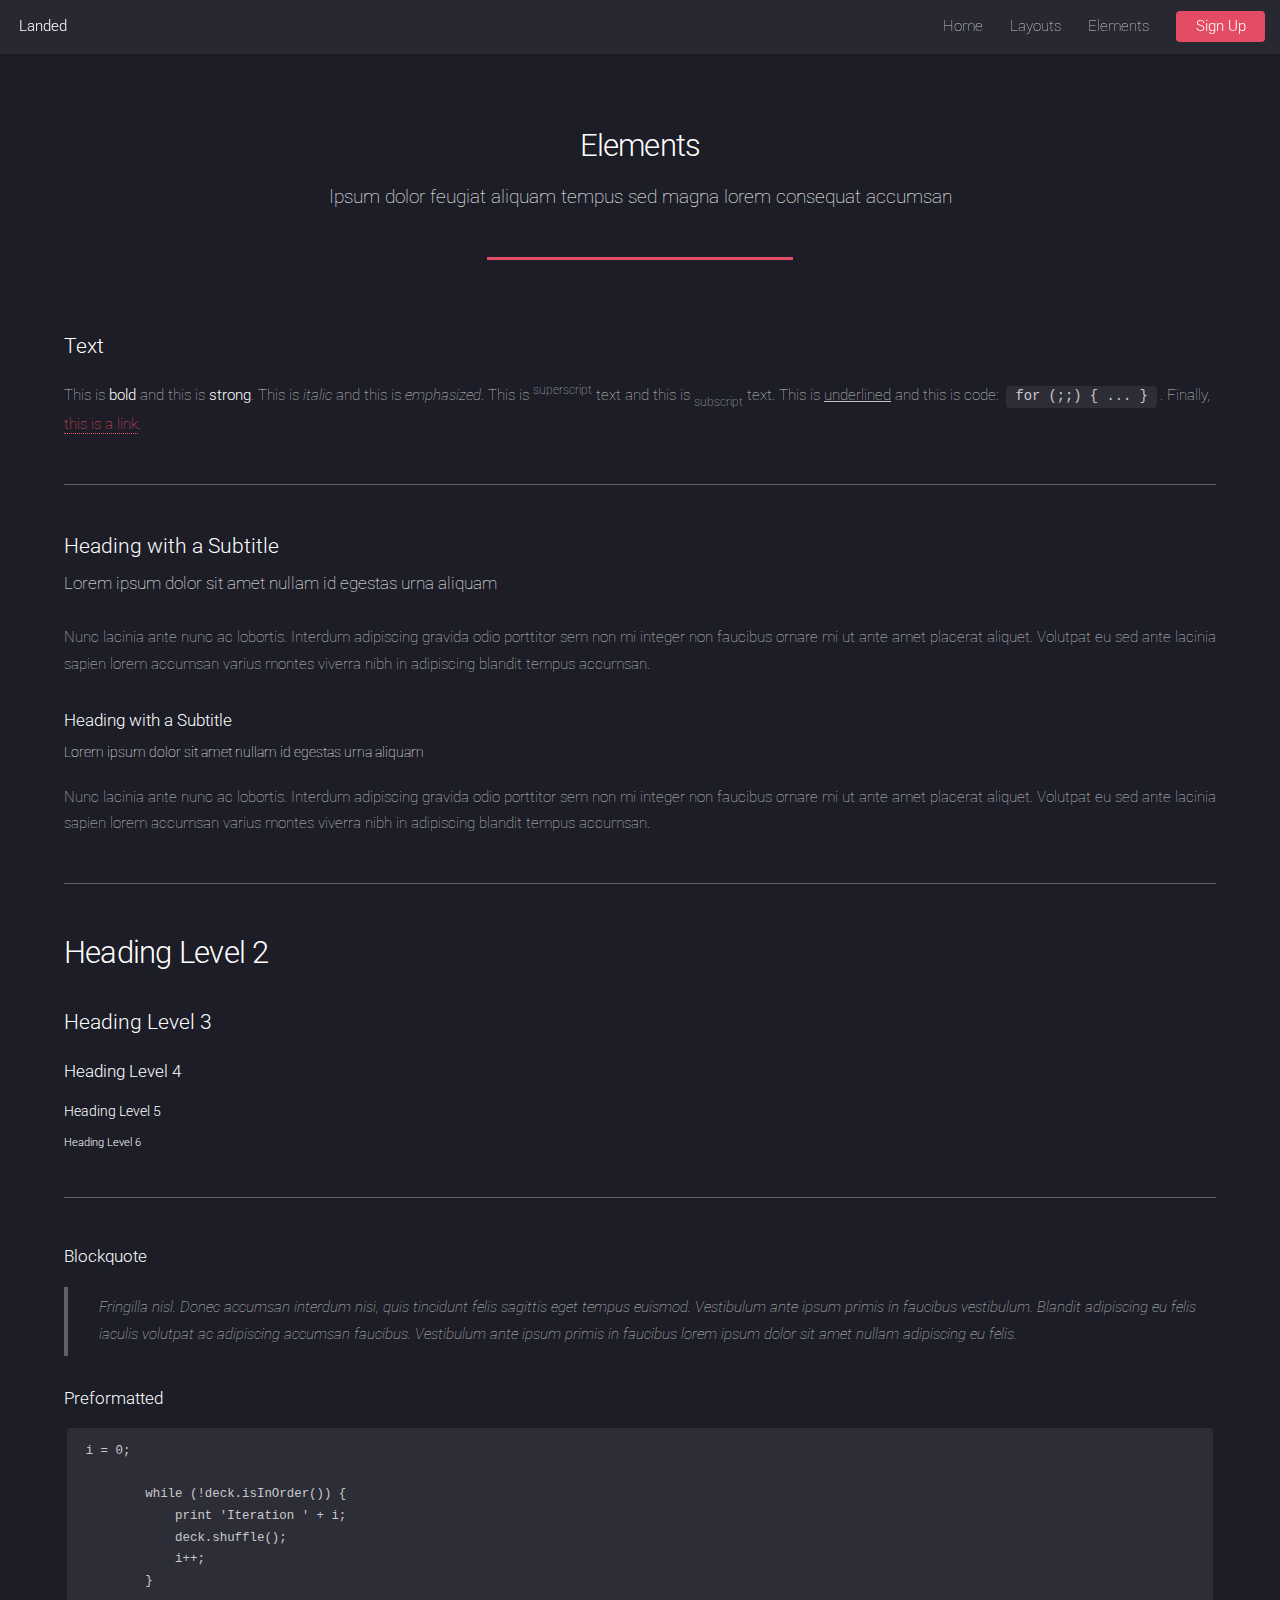
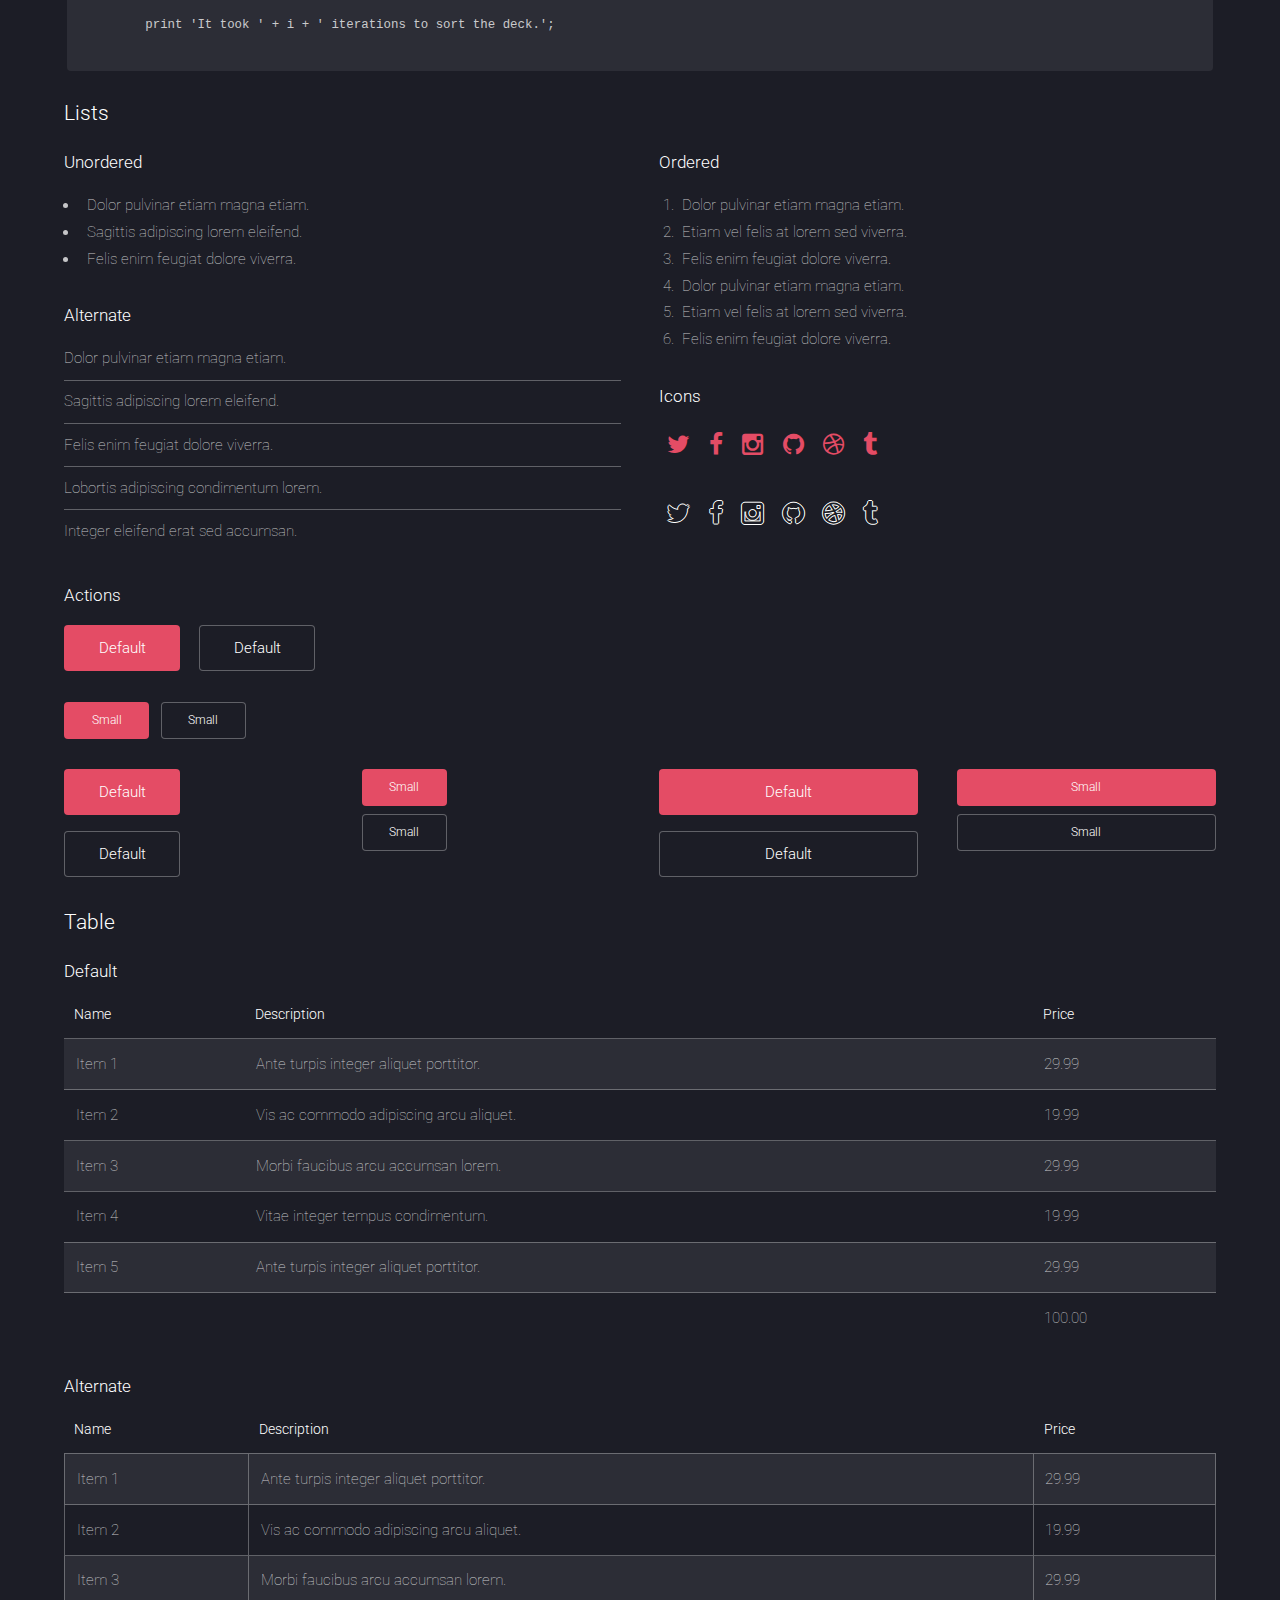
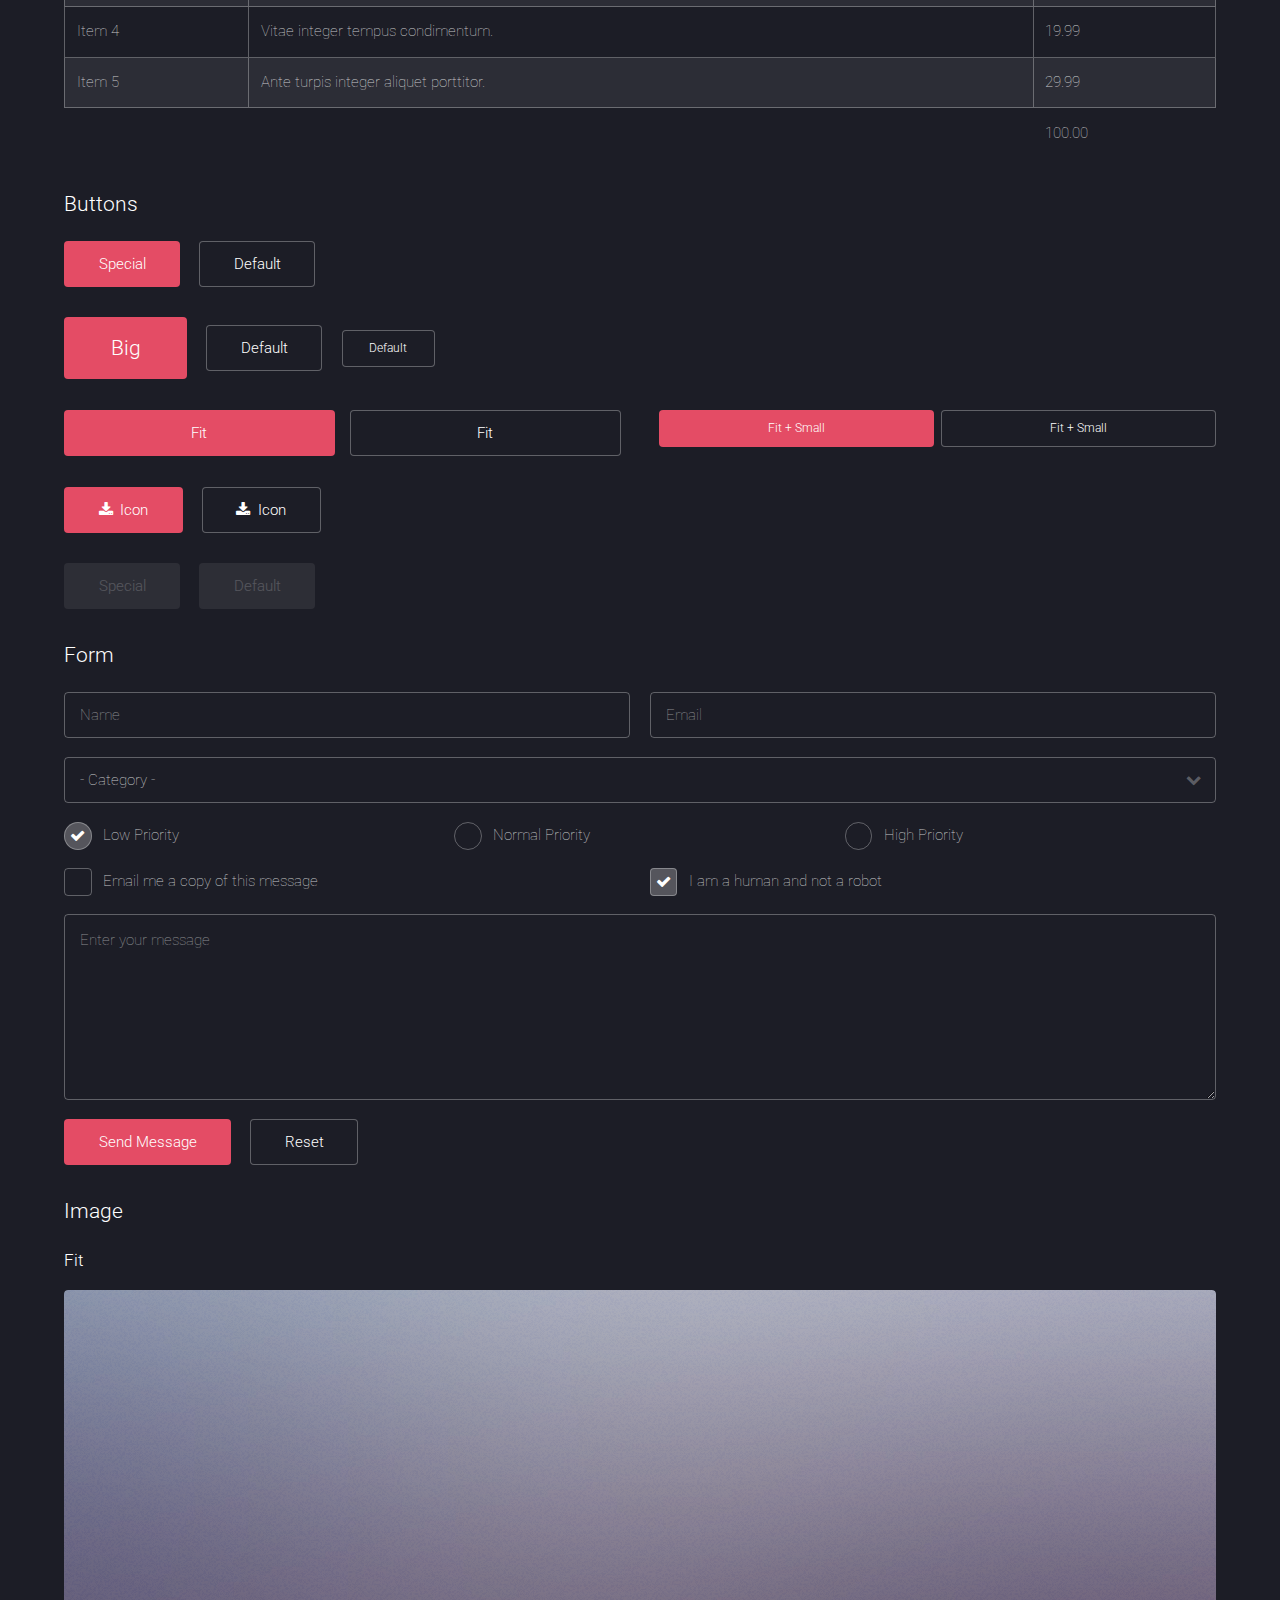
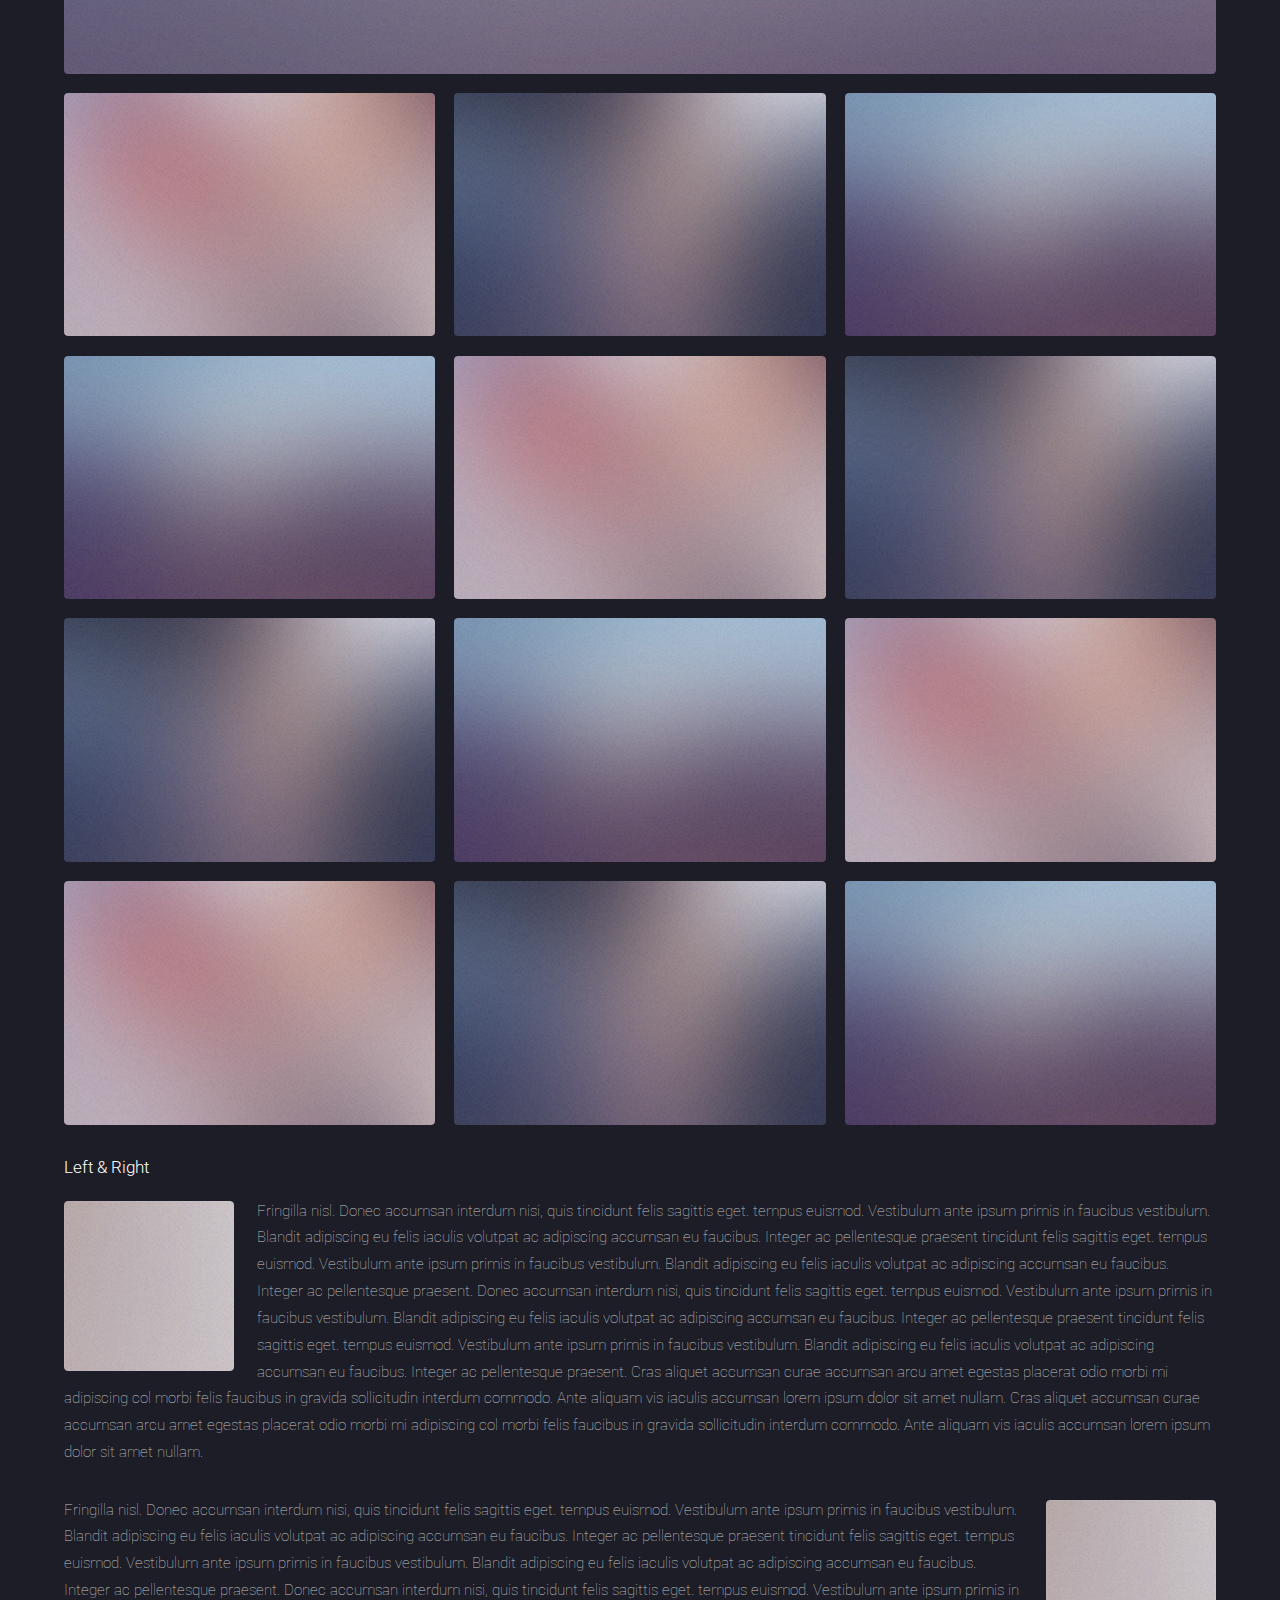
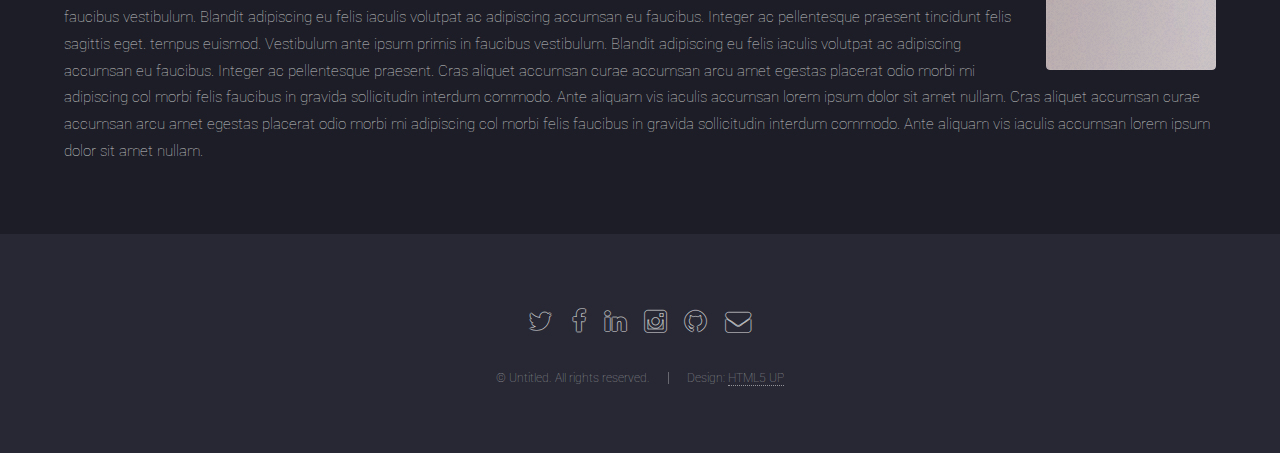
==== commit 6a40c775: "Landed" ====
--- a/elements.html
+++ b/elements.html
@@ -1,12 +1,12 @@
 <!DOCTYPE HTML>
 <!--
-	Hyperspace by HTML5 UP
+	Landed by HTML5 UP
 	html5up.net | @n33co
 	Free for personal and commercial use under the CCA 3.0 license (html5up.net/license)
 -->
 <html>
 	<head>
-		<title>Elements - Hyperspace by HTML5 UP</title>
+		<title>Elements - Landed by HTML5 UP</title>
 		<meta charset="utf-8" />
 		<meta name="viewport" content="width=device-width, initial-scale=1" />
 		<!--[if lte IE 8]><script src="assets/js/ie/html5shiv.js"></script><![endif]-->
@@ -15,349 +15,422 @@
 		<!--[if lte IE 8]><link rel="stylesheet" href="assets/css/ie8.css" /><![endif]-->
 	</head>
 	<body>
-
-		<!-- Header -->
-			<header id="header">
-				<a href="index.html" class="title">Hyperspace</a>
-				<nav>
-					<ul>
-						<li><a href="index.html">Home</a></li>
-						<li><a href="generic.html">Generic</a></li>
-						<li><a href="elements.html"  class="active">Elements</a></li>
+		<div id="page-wrapper">
+
+			<!-- Header -->
+				<header id="header">
+					<h1 id="logo"><a href="index.html">Landed</a></h1>
+					<nav id="nav">
+						<ul>
+							<li><a href="index.html">Home</a></li>
+							<li>
+								<a href="#">Layouts</a>
+								<ul>
+									<li><a href="left-sidebar.html">Left Sidebar</a></li>
+									<li><a href="right-sidebar.html">Right Sidebar</a></li>
+									<li><a href="no-sidebar.html">No Sidebar</a></li>
+									<li>
+										<a href="#">Submenu</a>
+										<ul>
+											<li><a href="#">Option 1</a></li>
+											<li><a href="#">Option 2</a></li>
+											<li><a href="#">Option 3</a></li>
+											<li><a href="#">Option 4</a></li>
+										</ul>
+									</li>
+								</ul>
+							</li>
+							<li><a href="elements.html">Elements</a></li>
+							<li><a href="#" class="button special">Sign Up</a></li>
+						</ul>
+					</nav>
+				</header>
+
+			<!-- Main -->
+				<div id="main" class="wrapper style1">
+					<div class="container">
+						<header class="major">
+							<h2>Elements</h2>
+							<p>Ipsum dolor feugiat aliquam tempus sed magna lorem consequat accumsan</p>
+						</header>
+
+						<!-- Text -->
+							<section>
+								<h3>Text</h3>
+								<p>This is <b>bold</b> and this is <strong>strong</strong>. This is <i>italic</i> and this is <em>emphasized</em>.
+								This is <sup>superscript</sup> text and this is <sub>subscript</sub> text.
+								This is <u>underlined</u> and this is code: <code>for (;;) { ... }</code>. Finally, <a href="#">this is a link</a>.</p>
+
+								<hr />
+
+								<header>
+									<h3>Heading with a Subtitle</h3>
+									<p>Lorem ipsum dolor sit amet nullam id egestas urna aliquam</p>
+								</header>
+								<p>Nunc lacinia ante nunc ac lobortis. Interdum adipiscing gravida odio porttitor sem non mi integer non faucibus ornare mi ut ante amet placerat aliquet. Volutpat eu sed ante lacinia sapien lorem accumsan varius montes viverra nibh in adipiscing blandit tempus accumsan.</p>
+								<header>
+									<h4>Heading with a Subtitle</h4>
+									<p>Lorem ipsum dolor sit amet nullam id egestas urna aliquam</p>
+								</header>
+								<p>Nunc lacinia ante nunc ac lobortis. Interdum adipiscing gravida odio porttitor sem non mi integer non faucibus ornare mi ut ante amet placerat aliquet. Volutpat eu sed ante lacinia sapien lorem accumsan varius montes viverra nibh in adipiscing blandit tempus accumsan.</p>
+
+								<hr />
+
+								<h2>Heading Level 2</h2>
+								<h3>Heading Level 3</h3>
+								<h4>Heading Level 4</h4>
+								<h5>Heading Level 5</h5>
+								<h6>Heading Level 6</h6>
+
+								<hr />
+
+								<h4>Blockquote</h4>
+								<blockquote>Fringilla nisl. Donec accumsan interdum nisi, quis tincidunt felis sagittis eget tempus euismod. Vestibulum ante ipsum primis in faucibus vestibulum. Blandit adipiscing eu felis iaculis volutpat ac adipiscing accumsan faucibus. Vestibulum ante ipsum primis in faucibus lorem ipsum dolor sit amet nullam adipiscing eu felis.</blockquote>
+
+								<h4>Preformatted</h4>
+								<pre><code>i = 0;
+
+	while (!deck.isInOrder()) {
+	    print 'Iteration ' + i;
+	    deck.shuffle();
+	    i++;
+	}
+
+	print 'It took ' + i + ' iterations to sort the deck.';
+	</code></pre>
+							</section>
+
+						<!-- Lists -->
+							<section>
+								<h3>Lists</h3>
+								<div class="row">
+									<div class="6u 12u(xsmall)">
+
+										<h4>Unordered</h4>
+										<ul>
+											<li>Dolor pulvinar etiam magna etiam.</li>
+											<li>Sagittis adipiscing lorem eleifend.</li>
+											<li>Felis enim feugiat dolore viverra.</li>
+										</ul>
+
+										<h4>Alternate</h4>
+										<ul class="alt">
+											<li>Dolor pulvinar etiam magna etiam.</li>
+											<li>Sagittis adipiscing lorem eleifend.</li>
+											<li>Felis enim feugiat dolore viverra.</li>
+											<li>Lobortis adipiscing condimentum lorem.</li>
+											<li>Integer eleifend erat sed accumsan.</li>
+										</ul>
+
+									</div>
+									<div class="6u 12u(xsmall)">
+
+										<h4>Ordered</h4>
+										<ol>
+											<li>Dolor pulvinar etiam magna etiam.</li>
+											<li>Etiam vel felis at lorem sed viverra.</li>
+											<li>Felis enim feugiat dolore viverra.</li>
+											<li>Dolor pulvinar etiam magna etiam.</li>
+											<li>Etiam vel felis at lorem sed viverra.</li>
+											<li>Felis enim feugiat dolore viverra.</li>
+										</ol>
+
+										<h4>Icons</h4>
+										<ul class="icons">
+											<li><a href="#" class="icon fa-twitter"><span class="label">Twitter</span></a></li>
+											<li><a href="#" class="icon fa-facebook"><span class="label">Facebook</span></a></li>
+											<li><a href="#" class="icon fa-instagram"><span class="label">Instagram</span></a></li>
+											<li><a href="#" class="icon fa-github"><span class="label">Github</span></a></li>
+											<li><a href="#" class="icon fa-dribbble"><span class="label">Dribbble</span></a></li>
+											<li><a href="#" class="icon fa-tumblr"><span class="label">Tumblr</span></a></li>
+										</ul>
+										<ul class="icons">
+											<li><a href="#" class="icon alt fa-twitter"><span class="label">Twitter</span></a></li>
+											<li><a href="#" class="icon alt fa-facebook"><span class="label">Facebook</span></a></li>
+											<li><a href="#" class="icon alt fa-instagram"><span class="label">Instagram</span></a></li>
+											<li><a href="#" class="icon alt fa-github"><span class="label">Github</span></a></li>
+											<li><a href="#" class="icon alt fa-dribbble"><span class="label">Dribbble</span></a></li>
+											<li><a href="#" class="icon alt fa-tumblr"><span class="label">Tumblr</span></a></li>
+										</ul>
+
+									</div>
+								</div>
+
+								<h4>Actions</h4>
+								<ul class="actions">
+									<li><a href="#" class="button special">Default</a></li>
+									<li><a href="#" class="button">Default</a></li>
+								</ul>
+								<ul class="actions small">
+									<li><a href="#" class="button special small">Small</a></li>
+									<li><a href="#" class="button small">Small</a></li>
+								</ul>
+								<div class="row">
+									<div class="3u 6u(medium) 12u$(xsmall)">
+										<ul class="actions vertical">
+											<li><a href="#" class="button special">Default</a></li>
+											<li><a href="#" class="button">Default</a></li>
+										</ul>
+									</div>
+									<div class="3u 6u$(medium) 12u$(xsmall)">
+										<ul class="actions vertical small">
+											<li><a href="#" class="button special small">Small</a></li>
+											<li><a href="#" class="button small">Small</a></li>
+										</ul>
+									</div>
+									<div class="3u 6u(medium) 12u$(xsmall)">
+										<ul class="actions vertical">
+											<li><a href="#" class="button special fit">Default</a></li>
+											<li><a href="#" class="button fit">Default</a></li>
+										</ul>
+									</div>
+									<div class="3u$ 6u$(medium) 12u$(xsmall)">
+										<ul class="actions vertical small">
+											<li><a href="#" class="button special small fit">Small</a></li>
+											<li><a href="#" class="button small fit">Small</a></li>
+										</ul>
+									</div>
+								</div>
+							</section>
+
+						<!-- Table -->
+							<section>
+								<h3>Table</h3>
+								<h4>Default</h4>
+								<div class="table-wrapper">
+									<table>
+										<thead>
+											<tr>
+												<th>Name</th>
+												<th>Description</th>
+												<th>Price</th>
+											</tr>
+										</thead>
+										<tbody>
+											<tr>
+												<td>Item 1</td>
+												<td>Ante turpis integer aliquet porttitor.</td>
+												<td>29.99</td>
+											</tr>
+											<tr>
+												<td>Item 2</td>
+												<td>Vis ac commodo adipiscing arcu aliquet.</td>
+												<td>19.99</td>
+											</tr>
+											<tr>
+												<td>Item 3</td>
+												<td> Morbi faucibus arcu accumsan lorem.</td>
+												<td>29.99</td>
+											</tr>
+											<tr>
+												<td>Item 4</td>
+												<td>Vitae integer tempus condimentum.</td>
+												<td>19.99</td>
+											</tr>
+											<tr>
+												<td>Item 5</td>
+												<td>Ante turpis integer aliquet porttitor.</td>
+												<td>29.99</td>
+											</tr>
+										</tbody>
+										<tfoot>
+											<tr>
+												<td colspan="2"></td>
+												<td>100.00</td>
+											</tr>
+										</tfoot>
+									</table>
+								</div>
+								<h4>Alternate</h4>
+								<div class="table-wrapper">
+									<table class="alt">
+										<thead>
+											<tr>
+												<th>Name</th>
+												<th>Description</th>
+												<th>Price</th>
+											</tr>
+										</thead>
+										<tbody>
+											<tr>
+												<td>Item 1</td>
+												<td>Ante turpis integer aliquet porttitor.</td>
+												<td>29.99</td>
+											</tr>
+											<tr>
+												<td>Item 2</td>
+												<td>Vis ac commodo adipiscing arcu aliquet.</td>
+												<td>19.99</td>
+											</tr>
+											<tr>
+												<td>Item 3</td>
+												<td> Morbi faucibus arcu accumsan lorem.</td>
+												<td>29.99</td>
+											</tr>
+											<tr>
+												<td>Item 4</td>
+												<td>Vitae integer tempus condimentum.</td>
+												<td>19.99</td>
+											</tr>
+											<tr>
+												<td>Item 5</td>
+												<td>Ante turpis integer aliquet porttitor.</td>
+												<td>29.99</td>
+											</tr>
+										</tbody>
+										<tfoot>
+											<tr>
+												<td colspan="2"></td>
+												<td>100.00</td>
+											</tr>
+										</tfoot>
+									</table>
+								</div>
+							</section>
+
+						<!-- Buttons -->
+							<section>
+								<h3>Buttons</h3>
+								<ul class="actions">
+									<li><a href="#" class="button special">Special</a></li>
+									<li><a href="#" class="button">Default</a></li>
+								</ul>
+								<ul class="actions">
+									<li><a href="#" class="button special big">Big</a></li>
+									<li><a href="#" class="button">Default</a></li>
+									<li><a href="#" class="button small">Default</a></li>
+								</ul>
+								<div class="row">
+									<div class="6u 12u$(xsmall)">
+										<ul class="actions fit">
+											<li><a href="#" class="button special fit">Fit</a></li>
+											<li><a href="#" class="button fit">Fit</a></li>
+										</ul>
+									</div>
+									<div class="6u$ 12u$(xsmall)">
+										<ul class="actions fit small">
+											<li><a href="#" class="button special fit small">Fit + Small</a></li>
+											<li><a href="#" class="button fit small">Fit + Small</a></li>
+										</ul>
+									</div>
+								</div>
+								<ul class="actions">
+									<li><a href="#" class="button special icon fa-download">Icon</a></li>
+									<li><a href="#" class="button icon fa-download">Icon</a></li>
+								</ul>
+								<ul class="actions">
+									<li><span class="button special disabled">Special</span></li>
+									<li><span class="button disabled">Default</span></li>
+								</ul>
+							</section>
+
+						<!-- Form -->
+							<section>
+								<h3>Form</h3>
+								<form method="post" action="#">
+									<div class="row uniform 50%">
+										<div class="6u 12u$(xsmall)">
+											<input type="text" name="name" id="name" value="" placeholder="Name" />
+										</div>
+										<div class="6u$ 12u$(xsmall)">
+											<input type="email" name="email" id="email" value="" placeholder="Email" />
+										</div>
+										<div class="12u$">
+											<div class="select-wrapper">
+												<select name="category" id="category">
+													<option value="">- Category -</option>
+													<option value="1">Manufacturing</option>
+													<option value="1">Shipping</option>
+													<option value="1">Administration</option>
+													<option value="1">Human Resources</option>
+												</select>
+											</div>
+										</div>
+										<div class="4u 12u$(medium)">
+											<input type="radio" id="priority-low" name="priority" checked>
+											<label for="priority-low">Low Priority</label>
+										</div>
+										<div class="4u 12u$(medium)">
+											<input type="radio" id="priority-normal" name="priority">
+											<label for="priority-normal">Normal Priority</label>
+										</div>
+										<div class="4u$ 12u$(medium)">
+											<input type="radio" id="priority-high" name="priority">
+											<label for="priority-high">High Priority</label>
+										</div>
+										<div class="6u 12u$(medium)">
+											<input type="checkbox" id="copy" name="copy">
+											<label for="copy">Email me a copy of this message</label>
+										</div>
+										<div class="6u$ 12u$(medium)">
+											<input type="checkbox" id="human" name="human" checked>
+											<label for="human">I am a human and not a robot</label>
+										</div>
+										<div class="12u$">
+											<textarea name="message" id="message" placeholder="Enter your message" rows="6"></textarea>
+										</div>
+										<div class="12u$">
+											<ul class="actions">
+												<li><input type="submit" value="Send Message" class="special" /></li>
+												<li><input type="reset" value="Reset" /></li>
+											</ul>
+										</div>
+									</div>
+								</form>
+							</section>
+
+						<!-- Image -->
+							<section>
+								<h3>Image</h3>
+								<h4>Fit</h4>
+								<div class="box alt">
+									<div class="row 50% uniform">
+										<div class="12u$"><span class="image fit"><img src="images/pic07.jpg" alt="" /></span></div>
+										<div class="4u  6u(xsmall)"><span class="image fit"><img src="images/pic02.jpg" alt="" /></span></div>
+										<div class="4u  6u$(xsmall)"><span class="image fit"><img src="images/pic03.jpg" alt="" /></span></div>
+										<div class="4u$ 6u(xsmall)"><span class="image fit"><img src="images/pic04.jpg" alt="" /></span></div>
+										<div class="4u  6u$(xsmall)"><span class="image fit"><img src="images/pic04.jpg" alt="" /></span></div>
+										<div class="4u  6u(xsmall)"><span class="image fit"><img src="images/pic02.jpg" alt="" /></span></div>
+										<div class="4u$ 6u$(xsmall)"><span class="image fit"><img src="images/pic03.jpg" alt="" /></span></div>
+										<div class="4u  6u(xsmall)"><span class="image fit"><img src="images/pic03.jpg" alt="" /></span></div>
+										<div class="4u  6u$(xsmall)"><span class="image fit"><img src="images/pic04.jpg" alt="" /></span></div>
+										<div class="4u$ 6u(xsmall)"><span class="image fit"><img src="images/pic02.jpg" alt="" /></span></div>
+										<div class="4u  6u$(xsmall)"><span class="image fit"><img src="images/pic02.jpg" alt="" /></span></div>
+										<div class="4u  6u(xsmall)"><span class="image fit"><img src="images/pic03.jpg" alt="" /></span></div>
+										<div class="4u$ 6u$(xsmall)"><span class="image fit"><img src="images/pic04.jpg" alt="" /></span></div>
+									</div>
+								</div>
+
+								<h4>Left &amp; Right</h4>
+								<p><span class="image left"><img src="images/pic08.jpg" alt="" /></span>Fringilla nisl. Donec accumsan interdum nisi, quis tincidunt felis sagittis eget. tempus euismod. Vestibulum ante ipsum primis in faucibus vestibulum. Blandit adipiscing eu felis iaculis volutpat ac adipiscing accumsan eu faucibus. Integer ac pellentesque praesent tincidunt felis sagittis eget. tempus euismod. Vestibulum ante ipsum primis in faucibus vestibulum. Blandit adipiscing eu felis iaculis volutpat ac adipiscing accumsan eu faucibus. Integer ac pellentesque praesent. Donec accumsan interdum nisi, quis tincidunt felis sagittis eget. tempus euismod. Vestibulum ante ipsum primis in faucibus vestibulum. Blandit adipiscing eu felis iaculis volutpat ac adipiscing accumsan eu faucibus. Integer ac pellentesque praesent tincidunt felis sagittis eget. tempus euismod. Vestibulum ante ipsum primis in faucibus vestibulum. Blandit adipiscing eu felis iaculis volutpat ac adipiscing accumsan eu faucibus. Integer ac pellentesque praesent. Cras aliquet accumsan curae accumsan arcu amet egestas placerat odio morbi mi adipiscing col morbi felis faucibus in gravida sollicitudin interdum commodo. Ante aliquam vis iaculis accumsan lorem ipsum dolor sit amet nullam. Cras aliquet accumsan curae accumsan arcu amet egestas placerat odio morbi mi adipiscing col morbi felis faucibus in gravida sollicitudin interdum commodo. Ante aliquam vis iaculis accumsan lorem ipsum dolor sit amet nullam.</p>
+								<p><span class="image right"><img src="images/pic08.jpg" alt="" /></span>Fringilla nisl. Donec accumsan interdum nisi, quis tincidunt felis sagittis eget. tempus euismod. Vestibulum ante ipsum primis in faucibus vestibulum. Blandit adipiscing eu felis iaculis volutpat ac adipiscing accumsan eu faucibus. Integer ac pellentesque praesent tincidunt felis sagittis eget. tempus euismod. Vestibulum ante ipsum primis in faucibus vestibulum. Blandit adipiscing eu felis iaculis volutpat ac adipiscing accumsan eu faucibus. Integer ac pellentesque praesent. Donec accumsan interdum nisi, quis tincidunt felis sagittis eget. tempus euismod. Vestibulum ante ipsum primis in faucibus vestibulum. Blandit adipiscing eu felis iaculis volutpat ac adipiscing accumsan eu faucibus. Integer ac pellentesque praesent tincidunt felis sagittis eget. tempus euismod. Vestibulum ante ipsum primis in faucibus vestibulum. Blandit adipiscing eu felis iaculis volutpat ac adipiscing accumsan eu faucibus. Integer ac pellentesque praesent. Cras aliquet accumsan curae accumsan arcu amet egestas placerat odio morbi mi adipiscing col morbi felis faucibus in gravida sollicitudin interdum commodo. Ante aliquam vis iaculis accumsan lorem ipsum dolor sit amet nullam. Cras aliquet accumsan curae accumsan arcu amet egestas placerat odio morbi mi adipiscing col morbi felis faucibus in gravida sollicitudin interdum commodo. Ante aliquam vis iaculis accumsan lorem ipsum dolor sit amet nullam.</p>
+							</section>
+
+					</div>
+				</div>
+
+			<!-- Footer -->
+				<footer id="footer">
+					<ul class="icons">
+						<li><a href="#" class="icon alt fa-twitter"><span class="label">Twitter</span></a></li>
+						<li><a href="#" class="icon alt fa-facebook"><span class="label">Facebook</span></a></li>
+						<li><a href="#" class="icon alt fa-linkedin"><span class="label">LinkedIn</span></a></li>
+						<li><a href="#" class="icon alt fa-instagram"><span class="label">Instagram</span></a></li>
+						<li><a href="#" class="icon alt fa-github"><span class="label">GitHub</span></a></li>
+						<li><a href="#" class="icon alt fa-envelope"><span class="label">Email</span></a></li>
 					</ul>
-				</nav>
-			</header>
-
-		<!-- Wrapper -->
-			<div id="wrapper">
-
-				<!-- Main -->
-					<section id="main" class="wrapper">
-						<div class="inner">
-							<h1 class="major">Elements</h1>
-
-							<!-- Text -->
-								<section>
-									<h2>Text</h2>
-									<p>This is <b>bold</b> and this is <strong>strong</strong>. This is <i>italic</i> and this is <em>emphasized</em>.
-									This is <sup>superscript</sup> text and this is <sub>subscript</sub> text.
-									This is <u>underlined</u> and this is code: <code>for (;;) { ... }</code>. Finally, <a href="#">this is a link</a>.</p>
-									<hr />
-									<p>Nunc lacinia ante nunc ac lobortis. Interdum adipiscing gravida odio porttitor sem non mi integer non faucibus ornare mi ut ante amet placerat aliquet. Volutpat eu sed ante lacinia sapien lorem accumsan varius montes viverra nibh in adipiscing blandit tempus accumsan.</p>
-									<hr />
-									<h2>Heading Level 2</h2>
-									<h3>Heading Level 3</h3>
-									<h4>Heading Level 4</h4>
-									<hr />
-									<h3>Blockquote</h3>
-									<blockquote>Fringilla nisl. Donec accumsan interdum nisi, quis tincidunt felis sagittis eget tempus euismod. Vestibulum ante ipsum primis in faucibus vestibulum. Blandit adipiscing eu felis iaculis volutpat ac adipiscing accumsan faucibus. Vestibulum ante ipsum primis in faucibus lorem ipsum dolor sit amet nullam adipiscing eu felis.</blockquote>
-									<h3>Preformatted</h3>
-									<pre><code>i = 0;
-
-while (!deck.isInOrder()) {
-print 'Iteration ' + i;
-deck.shuffle();
-i++;
-}
-
-print 'It took ' + i + ' iterations to sort the deck.';</code></pre>
-								</section>
-
-							<!-- Lists -->
-								<section>
-									<h2>Lists</h2>
-									<div class="row">
-										<div class="6u 12u$(medium)">
-											<h3>Unordered</h3>
-											<ul>
-												<li>Dolor pulvinar etiam.</li>
-												<li>Sagittis adipiscing.</li>
-												<li>Felis enim feugiat.</li>
-											</ul>
-											<h3>Alternate</h3>
-											<ul class="alt">
-												<li>Dolor pulvinar etiam.</li>
-												<li>Sagittis adipiscing.</li>
-												<li>Felis enim feugiat.</li>
-											</ul>
-										</div>
-										<div class="6u$ 12u$(medium)">
-											<h3>Ordered</h3>
-											<ol>
-												<li>Dolor pulvinar etiam.</li>
-												<li>Etiam vel felis viverra.</li>
-												<li>Felis enim feugiat.</li>
-												<li>Dolor pulvinar etiam.</li>
-												<li>Etiam vel felis lorem.</li>
-												<li>Felis enim et feugiat.</li>
-											</ol>
-											<h3>Icons</h3>
-											<ul class="icons">
-												<li><a href="#" class="icon fa-twitter"><span class="label">Twitter</span></a></li>
-												<li><a href="#" class="icon fa-facebook"><span class="label">Facebook</span></a></li>
-												<li><a href="#" class="icon fa-instagram"><span class="label">Instagram</span></a></li>
-												<li><a href="#" class="icon fa-github"><span class="label">Github</span></a></li>
-											</ul>
-										</div>
-									</div>
-									<h2>Actions</h2>
-									<div class="row">
-										<div class="6u 12u$(medium)">
-											<ul class="actions">
-												<li><a href="#" class="button special">Default</a></li>
-												<li><a href="#" class="button">Default</a></li>
-											</ul>
-											<ul class="actions small">
-												<li><a href="#" class="button special small">Small</a></li>
-												<li><a href="#" class="button small">Small</a></li>
-											</ul>
-											<ul class="actions vertical">
-												<li><a href="#" class="button special">Default</a></li>
-												<li><a href="#" class="button">Default</a></li>
-											</ul>
-											<ul class="actions vertical small">
-												<li><a href="#" class="button special small">Small</a></li>
-												<li><a href="#" class="button small">Small</a></li>
-											</ul>
-										</div>
-										<div class="6u 12u$(medium)">
-											<ul class="actions vertical">
-												<li><a href="#" class="button special fit">Default</a></li>
-												<li><a href="#" class="button fit">Default</a></li>
-											</ul>
-											<ul class="actions vertical small">
-												<li><a href="#" class="button special small fit">Small</a></li>
-												<li><a href="#" class="button small fit">Small</a></li>
-											</ul>
-										</div>
-									</div>
-								</section>
-
-							<!-- Table -->
-								<section>
-									<h2>Table</h2>
-									<h3>Default</h3>
-									<div class="table-wrapper">
-										<table>
-											<thead>
-												<tr>
-													<th>Name</th>
-													<th>Description</th>
-													<th>Price</th>
-												</tr>
-											</thead>
-											<tbody>
-												<tr>
-													<td>Item One</td>
-													<td>Ante turpis integer aliquet porttitor.</td>
-													<td>29.99</td>
-												</tr>
-												<tr>
-													<td>Item Two</td>
-													<td>Vis ac commodo adipiscing arcu aliquet.</td>
-													<td>19.99</td>
-												</tr>
-												<tr>
-													<td>Item Three</td>
-													<td> Morbi faucibus arcu accumsan lorem.</td>
-													<td>29.99</td>
-												</tr>
-												<tr>
-													<td>Item Four</td>
-													<td>Vitae integer tempus condimentum.</td>
-													<td>19.99</td>
-												</tr>
-												<tr>
-													<td>Item Five</td>
-													<td>Ante turpis integer aliquet porttitor.</td>
-													<td>29.99</td>
-												</tr>
-											</tbody>
-											<tfoot>
-												<tr>
-													<td colspan="2"></td>
-													<td>100.00</td>
-												</tr>
-											</tfoot>
-										</table>
-									</div>
-
-									<h3>Alternate</h3>
-									<div class="table-wrapper">
-										<table class="alt">
-											<thead>
-												<tr>
-													<th>Name</th>
-													<th>Description</th>
-													<th>Price</th>
-												</tr>
-											</thead>
-											<tbody>
-												<tr>
-													<td>Item One</td>
-													<td>Ante turpis integer aliquet porttitor.</td>
-													<td>29.99</td>
-												</tr>
-												<tr>
-													<td>Item Two</td>
-													<td>Vis ac commodo adipiscing arcu aliquet.</td>
-													<td>19.99</td>
-												</tr>
-												<tr>
-													<td>Item Three</td>
-													<td> Morbi faucibus arcu accumsan lorem.</td>
-													<td>29.99</td>
-												</tr>
-												<tr>
-													<td>Item Four</td>
-													<td>Vitae integer tempus condimentum.</td>
-													<td>19.99</td>
-												</tr>
-												<tr>
-													<td>Item Five</td>
-													<td>Ante turpis integer aliquet porttitor.</td>
-													<td>29.99</td>
-												</tr>
-											</tbody>
-											<tfoot>
-												<tr>
-													<td colspan="2"></td>
-													<td>100.00</td>
-												</tr>
-											</tfoot>
-										</table>
-									</div>
-								</section>
-
-							<!-- Buttons -->
-								<section>
-									<h3>Buttons</h3>
-									<ul class="actions">
-										<li><a href="#" class="button special">Special</a></li>
-										<li><a href="#" class="button">Default</a></li>
-									</ul>
-									<ul class="actions">
-										<li><a href="#" class="button big">Big</a></li>
-										<li><a href="#" class="button">Default</a></li>
-										<li><a href="#" class="button small">Small</a></li>
-									</ul>
-									<ul class="actions fit">
-										<li><a href="#" class="button special fit">Fit</a></li>
-										<li><a href="#" class="button fit">Fit</a></li>
-										<li><a href="#" class="button fit">Fit</a></li>
-									</ul>
-									<ul class="actions fit small">
-										<li><a href="#" class="button special fit small">Fit + Small</a></li>
-										<li><a href="#" class="button fit small">Fit + Small</a></li>
-										<li><a href="#" class="button fit small">Fit + Small</a></li>
-									</ul>
-									<ul class="actions">
-										<li><a href="#" class="button special icon fa-download">Icon</a></li>
-										<li><a href="#" class="button icon fa-upload">Icon</a></li>
-										<li><a href="#" class="button icon fa-save">Icon</a></li>
-									</ul>
-									<ul class="actions">
-										<li><span class="button special disabled">Disabled</span></li>
-										<li><span class="button disabled">Disabled</span></li>
-									</ul>
-								</section>
-
-							<!-- Form -->
-								<section>
-									<h2>Form</h2>
-									<form method="post" action="#">
-										<div class="row uniform">
-											<div class="6u 12u$(xsmall)">
-												<input type="text" name="demo-name" id="demo-name" value="" placeholder="Name" />
-											</div>
-											<div class="6u$ 12u$(xsmall)">
-												<input type="email" name="demo-email" id="demo-email" value="" placeholder="Email" />
-											</div>
-											<div class="12u$">
-												<div class="select-wrapper">
-													<select name="demo-category" id="demo-category">
-														<option value="">- Category -</option>
-														<option value="1">Manufacturing</option>
-														<option value="1">Shipping</option>
-														<option value="1">Administration</option>
-														<option value="1">Human Resources</option>
-													</select>
-												</div>
-											</div>
-											<div class="4u 12u$(small)">
-												<input type="radio" id="demo-priority-low" name="demo-priority" checked>
-												<label for="demo-priority-low">Low</label>
-											</div>
-											<div class="4u 12u$(small)">
-												<input type="radio" id="demo-priority-normal" name="demo-priority">
-												<label for="demo-priority-normal">Normal</label>
-											</div>
-											<div class="4u$ 12u$(small)">
-												<input type="radio" id="demo-priority-high" name="demo-priority">
-												<label for="demo-priority-high">High</label>
-											</div>
-											<div class="6u 12u$(small)">
-												<input type="checkbox" id="demo-copy" name="demo-copy">
-												<label for="demo-copy">Email me a copy</label>
-											</div>
-											<div class="6u$ 12u$(small)">
-												<input type="checkbox" id="demo-human" name="demo-human" checked>
-												<label for="demo-human">Not a robot</label>
-											</div>
-											<div class="12u$">
-												<textarea name="demo-message" id="demo-message" placeholder="Enter your message" rows="6"></textarea>
-											</div>
-											<div class="12u$">
-												<ul class="actions">
-													<li><input type="submit" value="Send Message" class="special" /></li>
-													<li><input type="reset" value="Reset" /></li>
-												</ul>
-											</div>
-										</div>
-									</form>
-								</section>
-
-							<!-- Image -->
-								<section>
-									<h2>Image</h2>
-									<h3>Fit</h3>
-									<div class="box alt">
-										<div class="row uniform">
-											<div class="12u$"><span class="image fit"><img src="images/pic04.jpg" alt="" /></span></div>
-											<div class="4u"><span class="image fit"><img src="images/pic01.jpg" alt="" /></span></div>
-											<div class="4u"><span class="image fit"><img src="images/pic02.jpg" alt="" /></span></div>
-											<div class="4u$"><span class="image fit"><img src="images/pic03.jpg" alt="" /></span></div>
-											<div class="4u"><span class="image fit"><img src="images/pic03.jpg" alt="" /></span></div>
-											<div class="4u"><span class="image fit"><img src="images/pic01.jpg" alt="" /></span></div>
-											<div class="4u$"><span class="image fit"><img src="images/pic02.jpg" alt="" /></span></div>
-											<div class="4u"><span class="image fit"><img src="images/pic02.jpg" alt="" /></span></div>
-											<div class="4u"><span class="image fit"><img src="images/pic03.jpg" alt="" /></span></div>
-											<div class="4u$"><span class="image fit"><img src="images/pic01.jpg" alt="" /></span></div>
-										</div>
-									</div>
-									<h3>Left &amp; Right</h3>
-									<p><span class="image left"><img src="images/pic05.jpg" alt="" /></span>Fringilla nisl. Donec accumsan interdum nisi, quis tincidunt felis sagittis eget. tempus euismod. Vestibulum ante ipsum primis in faucibus vestibulum. Blandit adipiscing eu felis iaculis volutpat ac adipiscing accumsan eu faucibus. Integer ac pellentesque praesent tincidunt felis sagittis eget. tempus euismod. Vestibulum ante ipsum primis in faucibus vestibulum. Blandit adipiscing eu felis iaculis volutpat ac adipiscing accumsan eu faucibus. Integer ac pellentesque praesent. Donec accumsan interdum nisi, quis tincidunt felis sagittis eget. tempus euismod. Vestibulum ante ipsum primis in faucibus vestibulum. Blandit adipiscing eu felis iaculis volutpat ac adipiscing accumsan eu faucibus. Integer ac pellentesque praesent tincidunt felis sagittis eget. tempus euismod. Vestibulum ante ipsum primis in faucibus vestibulum. Blandit adipiscing eu felis iaculis volutpat ac adipiscing accumsan eu faucibus. Integer ac pellentesque praesent. Blandit adipiscing eu felis iaculis volutpat ac adipiscing accumsan eu faucibus. Integer ac pellentesque praesent tincidunt felis sagittis eget. tempus euismod. Vestibulum ante ipsum primis in faucibus vestibulum. Blandit adipiscing eu felis iaculis volutpat ac adipiscing accumsan eu faucibus. Integer ac pellentesque praesent.</p>
-									<p><span class="image right"><img src="images/pic06.jpg" alt="" /></span>Fringilla nisl. Donec accumsan interdum nisi, quis tincidunt felis sagittis eget. tempus euismod. Vestibulum ante ipsum primis in faucibus vestibulum. Blandit adipiscing eu felis iaculis volutpat ac adipiscing accumsan eu faucibus. Integer ac pellentesque praesent tincidunt felis sagittis eget. tempus euismod. Vestibulum ante ipsum primis in faucibus vestibulum. Blandit adipiscing eu felis iaculis volutpat ac adipiscing accumsan eu faucibus. Integer ac pellentesque praesent. Donec accumsan interdum nisi, quis tincidunt felis sagittis eget. tempus euismod. Vestibulum ante ipsum primis in faucibus vestibulum. Blandit adipiscing eu felis iaculis volutpat ac adipiscing accumsan eu faucibus. Integer ac pellentesque praesent tincidunt felis sagittis eget. tempus euismod. Vestibulum ante ipsum primis in faucibus vestibulum. Blandit adipiscing eu felis iaculis volutpat ac adipiscing accumsan eu faucibus. Integer ac pellentesque praesent. Blandit adipiscing eu felis iaculis volutpat ac adipiscing accumsan eu faucibus. Integer ac pellentesque praesent tincidunt felis sagittis eget. tempus euismod. Vestibulum ante ipsum primis in faucibus vestibulum. Blandit adipiscing eu felis iaculis volutpat ac adipiscing accumsan eu faucibus. Integer ac pellentesque praesent.</p>
-								</section>
-
-						</div>
-					</section>
-
-			</div>
-
-		<!-- Footer -->
-			<footer id="footer" class="wrapper alt">
-				<div class="inner">
-					<ul class="menu">
+					<ul class="copyright">
 						<li>&copy; Untitled. All rights reserved.</li><li>Design: <a href="http://html5up.net">HTML5 UP</a></li>
 					</ul>
-				</div>
-			</footer>
+				</footer>
+
+		</div>
 
 		<!-- Scripts -->
 			<script src="assets/js/jquery.min.js"></script>
+			<script src="assets/js/jquery.scrolly.min.js"></script>
+			<script src="assets/js/jquery.dropotron.min.js"></script>
 			<script src="assets/js/jquery.scrollex.min.js"></script>
-			<script src="assets/js/jquery.scrolly.min.js"></script>
 			<script src="assets/js/skel.min.js"></script>
 			<script src="assets/js/util.js"></script>
 			<!--[if lte IE 8]><script src="assets/js/ie/respond.min.js"></script><![endif]-->
--- a/assets/css/main.css
+++ b/assets/css/main.css
@@ -1,7 +1,8 @@
-@import url(font-awesome.min.css);
+@import url("font-awesome.min.css");
+@import url("http://fonts.googleapis.com/css?family=Roboto:100,300,100italic,300italic");
 
 /*
-	Hyperspace by HTML5 UP
+	Landed by HTML5 UP
 	html5up.net | @n33co
 	Free for personal and commercial use under the CCA 3.0 license (html5up.net/license)
 */
@@ -55,6 +56,165 @@
 		box-sizing: border-box;
 	}
 
+/* Containers */
+
+	.container {
+		margin-left: auto;
+		margin-right: auto;
+	}
+
+	.container.\31 25\25 {
+		width: 100%;
+		max-width: 87.5em;
+		min-width: 70em;
+	}
+
+	.container.\37 5\25 {
+		width: 52.5em;
+	}
+
+	.container.\35 0\25 {
+		width: 35em;
+	}
+
+	.container.\32 5\25 {
+		width: 17.5em;
+	}
+
+	.container {
+		width: 70em;
+	}
+
+	@media screen and (max-width: 1680px) {
+
+		.container.\31 25\25 {
+			width: 100%;
+			max-width: 87.5em;
+			min-width: 70em;
+		}
+
+		.container.\37 5\25 {
+			width: 52.5em;
+		}
+
+		.container.\35 0\25 {
+			width: 35em;
+		}
+
+		.container.\32 5\25 {
+			width: 17.5em;
+		}
+
+		.container {
+			width: 70em;
+		}
+
+	}
+
+	@media screen and (max-width: 1280px) {
+
+		.container.\31 25\25 {
+			width: 100%;
+			max-width: 112.5%;
+			min-width: 90%;
+		}
+
+		.container.\37 5\25 {
+			width: 67.5%;
+		}
+
+		.container.\35 0\25 {
+			width: 45%;
+		}
+
+		.container.\32 5\25 {
+			width: 22.5%;
+		}
+
+		.container {
+			width: 90%;
+		}
+
+	}
+
+	@media screen and (max-width: 980px) {
+
+		.container.\31 25\25 {
+			width: 100%;
+			max-width: 125%;
+			min-width: 100%;
+		}
+
+		.container.\37 5\25 {
+			width: 75%;
+		}
+
+		.container.\35 0\25 {
+			width: 50%;
+		}
+
+		.container.\32 5\25 {
+			width: 25%;
+		}
+
+		.container {
+			width: 100% !important;
+		}
+
+	}
+
+	@media screen and (max-width: 736px) {
+
+		.container.\31 25\25 {
+			width: 100%;
+			max-width: 125%;
+			min-width: 100%;
+		}
+
+		.container.\37 5\25 {
+			width: 75%;
+		}
+
+		.container.\35 0\25 {
+			width: 50%;
+		}
+
+		.container.\32 5\25 {
+			width: 25%;
+		}
+
+		.container {
+			width: 100% !important;
+		}
+
+	}
+
+	@media screen and (max-width: 480px) {
+
+		.container.\31 25\25 {
+			width: 100%;
+			max-width: 125%;
+			min-width: 100%;
+		}
+
+		.container.\37 5\25 {
+			width: 75%;
+		}
+
+		.container.\35 0\25 {
+			width: 50%;
+		}
+
+		.container.\32 5\25 {
+			width: 25%;
+		}
+
+		.container {
+			width: 100% !important;
+		}
+
+	}
+
 /* Grid */
 
 	.row {
@@ -103,83 +263,83 @@
 	}
 
 	.row > * {
-		padding: 0 0 0 1.5em;
+		padding: 0 0 0 2.5em;
 	}
 
 	.row {
-		margin: 0 0 -1px -1.5em;
+		margin: 0 0 -1px -2.5em;
 	}
 
 	.row.uniform > * {
-		padding: 1.5em 0 0 1.5em;
+		padding: 2.5em 0 0 2.5em;
 	}
 
 	.row.uniform {
-		margin: -1.5em 0 -1px -1.5em;
+		margin: -2.5em 0 -1px -2.5em;
 	}
 
 	.row.\32 00\25 > * {
-		padding: 0 0 0 3em;
+		padding: 0 0 0 5em;
 	}
 
 	.row.\32 00\25 {
-		margin: 0 0 -1px -3em;
+		margin: 0 0 -1px -5em;
 	}
 
 	.row.uniform.\32 00\25 > * {
-		padding: 3em 0 0 3em;
+		padding: 5em 0 0 5em;
 	}
 
 	.row.uniform.\32 00\25 {
-		margin: -3em 0 -1px -3em;
+		margin: -5em 0 -1px -5em;
 	}
 
 	.row.\31 50\25 > * {
-		padding: 0 0 0 2.25em;
+		padding: 0 0 0 3.75em;
 	}
 
 	.row.\31 50\25 {
-		margin: 0 0 -1px -2.25em;
+		margin: 0 0 -1px -3.75em;
 	}
 
 	.row.uniform.\31 50\25 > * {
-		padding: 2.25em 0 0 2.25em;
+		padding: 3.75em 0 0 3.75em;
 	}
 
 	.row.uniform.\31 50\25 {
-		margin: -2.25em 0 -1px -2.25em;
+		margin: -3.75em 0 -1px -3.75em;
 	}
 
 	.row.\35 0\25 > * {
-		padding: 0 0 0 0.75em;
+		padding: 0 0 0 1.25em;
 	}
 
 	.row.\35 0\25 {
-		margin: 0 0 -1px -0.75em;
+		margin: 0 0 -1px -1.25em;
 	}
 
 	.row.uniform.\35 0\25 > * {
-		padding: 0.75em 0 0 0.75em;
+		padding: 1.25em 0 0 1.25em;
 	}
 
 	.row.uniform.\35 0\25 {
-		margin: -0.75em 0 -1px -0.75em;
+		margin: -1.25em 0 -1px -1.25em;
 	}
 
 	.row.\32 5\25 > * {
-		padding: 0 0 0 0.375em;
+		padding: 0 0 0 0.625em;
 	}
 
 	.row.\32 5\25 {
-		margin: 0 0 -1px -0.375em;
+		margin: 0 0 -1px -0.625em;
 	}
 
 	.row.uniform.\32 5\25 > * {
-		padding: 0.375em 0 0 0.375em;
+		padding: 0.625em 0 0 0.625em;
 	}
 
 	.row.uniform.\32 5\25 {
-		margin: -0.375em 0 -1px -0.375em;
+		margin: -0.625em 0 -1px -0.625em;
 	}
 
 	.\31 2u, .\31 2u\24 {
@@ -316,83 +476,83 @@
 	@media screen and (max-width: 1680px) {
 
 		.row > * {
-			padding: 0 0 0 1.5em;
+			padding: 0 0 0 2.5em;
 		}
 
 		.row {
-			margin: 0 0 -1px -1.5em;
+			margin: 0 0 -1px -2.5em;
 		}
 
 		.row.uniform > * {
-			padding: 1.5em 0 0 1.5em;
+			padding: 2.5em 0 0 2.5em;
 		}
 
 		.row.uniform {
-			margin: -1.5em 0 -1px -1.5em;
+			margin: -2.5em 0 -1px -2.5em;
 		}
 
 		.row.\32 00\25 > * {
-			padding: 0 0 0 3em;
+			padding: 0 0 0 5em;
 		}
 
 		.row.\32 00\25 {
-			margin: 0 0 -1px -3em;
+			margin: 0 0 -1px -5em;
 		}
 
 		.row.uniform.\32 00\25 > * {
-			padding: 3em 0 0 3em;
+			padding: 5em 0 0 5em;
 		}
 
 		.row.uniform.\32 00\25 {
-			margin: -3em 0 -1px -3em;
+			margin: -5em 0 -1px -5em;
 		}
 
 		.row.\31 50\25 > * {
-			padding: 0 0 0 2.25em;
+			padding: 0 0 0 3.75em;
 		}
 
 		.row.\31 50\25 {
-			margin: 0 0 -1px -2.25em;
+			margin: 0 0 -1px -3.75em;
 		}
 
 		.row.uniform.\31 50\25 > * {
-			padding: 2.25em 0 0 2.25em;
+			padding: 3.75em 0 0 3.75em;
 		}
 
 		.row.uniform.\31 50\25 {
-			margin: -2.25em 0 -1px -2.25em;
+			margin: -3.75em 0 -1px -3.75em;
 		}
 
 		.row.\35 0\25 > * {
-			padding: 0 0 0 0.75em;
+			padding: 0 0 0 1.25em;
 		}
 
 		.row.\35 0\25 {
-			margin: 0 0 -1px -0.75em;
+			margin: 0 0 -1px -1.25em;
 		}
 
 		.row.uniform.\35 0\25 > * {
-			padding: 0.75em 0 0 0.75em;
+			padding: 1.25em 0 0 1.25em;
 		}
 
 		.row.uniform.\35 0\25 {
-			margin: -0.75em 0 -1px -0.75em;
+			margin: -1.25em 0 -1px -1.25em;
 		}
 
 		.row.\32 5\25 > * {
-			padding: 0 0 0 0.375em;
+			padding: 0 0 0 0.625em;
 		}
 
 		.row.\32 5\25 {
-			margin: 0 0 -1px -0.375em;
+			margin: 0 0 -1px -0.625em;
 		}
 
 		.row.uniform.\32 5\25 > * {
-			padding: 0.375em 0 0 0.375em;
+			padding: 0.625em 0 0 0.625em;
 		}
 
 		.row.uniform.\32 5\25 {
-			margin: -0.375em 0 -1px -0.375em;
+			margin: -0.625em 0 -1px -0.625em;
 		}
 
 		.\31 2u\28xlarge\29, .\31 2u\24\28xlarge\29 {
@@ -531,83 +691,83 @@
 	@media screen and (max-width: 1280px) {
 
 		.row > * {
-			padding: 0 0 0 1.5em;
+			padding: 0 0 0 2.5em;
 		}
 
 		.row {
-			margin: 0 0 -1px -1.5em;
+			margin: 0 0 -1px -2.5em;
 		}
 
 		.row.uniform > * {
-			padding: 1.5em 0 0 1.5em;
+			padding: 2.5em 0 0 2.5em;
 		}
 
 		.row.uniform {
-			margin: -1.5em 0 -1px -1.5em;
+			margin: -2.5em 0 -1px -2.5em;
 		}
 
 		.row.\32 00\25 > * {
-			padding: 0 0 0 3em;
+			padding: 0 0 0 5em;
 		}
 
 		.row.\32 00\25 {
-			margin: 0 0 -1px -3em;
+			margin: 0 0 -1px -5em;
 		}
 
 		.row.uniform.\32 00\25 > * {
-			padding: 3em 0 0 3em;
+			padding: 5em 0 0 5em;
 		}
 
 		.row.uniform.\32 00\25 {
-			margin: -3em 0 -1px -3em;
+			margin: -5em 0 -1px -5em;
 		}
 
 		.row.\31 50\25 > * {
-			padding: 0 0 0 2.25em;
+			padding: 0 0 0 3.75em;
 		}
 
 		.row.\31 50\25 {
-			margin: 0 0 -1px -2.25em;
+			margin: 0 0 -1px -3.75em;
 		}
 
 		.row.uniform.\31 50\25 > * {
-			padding: 2.25em 0 0 2.25em;
+			padding: 3.75em 0 0 3.75em;
 		}
 
 		.row.uniform.\31 50\25 {
-			margin: -2.25em 0 -1px -2.25em;
+			margin: -3.75em 0 -1px -3.75em;
 		}
 
 		.row.\35 0\25 > * {
-			padding: 0 0 0 0.75em;
+			padding: 0 0 0 1.25em;
 		}
 
 		.row.\35 0\25 {
-			margin: 0 0 -1px -0.75em;
+			margin: 0 0 -1px -1.25em;
 		}
 
 		.row.uniform.\35 0\25 > * {
-			padding: 0.75em 0 0 0.75em;
+			padding: 1.25em 0 0 1.25em;
 		}
 
 		.row.uniform.\35 0\25 {
-			margin: -0.75em 0 -1px -0.75em;
+			margin: -1.25em 0 -1px -1.25em;
 		}
 
 		.row.\32 5\25 > * {
-			padding: 0 0 0 0.375em;
+			padding: 0 0 0 0.625em;
 		}
 
 		.row.\32 5\25 {
-			margin: 0 0 -1px -0.375em;
+			margin: 0 0 -1px -0.625em;
 		}
 
 		.row.uniform.\32 5\25 > * {
-			padding: 0.375em 0 0 0.375em;
+			padding: 0.625em 0 0 0.625em;
 		}
 
 		.row.uniform.\32 5\25 {
-			margin: -0.375em 0 -1px -0.375em;
+			margin: -0.625em 0 -1px -0.625em;
 		}
 
 		.\31 2u\28large\29, .\31 2u\24\28large\29 {
@@ -746,83 +906,83 @@
 	@media screen and (max-width: 980px) {
 
 		.row > * {
-			padding: 0 0 0 1.5em;
+			padding: 0 0 0 2.5em;
 		}
 
 		.row {
-			margin: 0 0 -1px -1.5em;
+			margin: 0 0 -1px -2.5em;
 		}
 
 		.row.uniform > * {
-			padding: 1.5em 0 0 1.5em;
+			padding: 2.5em 0 0 2.5em;
 		}
 
 		.row.uniform {
-			margin: -1.5em 0 -1px -1.5em;
+			margin: -2.5em 0 -1px -2.5em;
 		}
 
 		.row.\32 00\25 > * {
-			padding: 0 0 0 3em;
+			padding: 0 0 0 5em;
 		}
 
 		.row.\32 00\25 {
-			margin: 0 0 -1px -3em;
+			margin: 0 0 -1px -5em;
 		}
 
 		.row.uniform.\32 00\25 > * {
-			padding: 3em 0 0 3em;
+			padding: 5em 0 0 5em;
 		}
 
 		.row.uniform.\32 00\25 {
-			margin: -3em 0 -1px -3em;
+			margin: -5em 0 -1px -5em;
 		}
 
 		.row.\31 50\25 > * {
-			padding: 0 0 0 2.25em;
+			padding: 0 0 0 3.75em;
 		}
 
 		.row.\31 50\25 {
-			margin: 0 0 -1px -2.25em;
+			margin: 0 0 -1px -3.75em;
 		}
 
 		.row.uniform.\31 50\25 > * {
-			padding: 2.25em 0 0 2.25em;
+			padding: 3.75em 0 0 3.75em;
 		}
 
 		.row.uniform.\31 50\25 {
-			margin: -2.25em 0 -1px -2.25em;
+			margin: -3.75em 0 -1px -3.75em;
 		}
 
 		.row.\35 0\25 > * {
-			padding: 0 0 0 0.75em;
+			padding: 0 0 0 1.25em;
 		}
 
 		.row.\35 0\25 {
-			margin: 0 0 -1px -0.75em;
+			margin: 0 0 -1px -1.25em;
 		}
 
 		.row.uniform.\35 0\25 > * {
-			padding: 0.75em 0 0 0.75em;
+			padding: 1.25em 0 0 1.25em;
 		}
 
 		.row.uniform.\35 0\25 {
-			margin: -0.75em 0 -1px -0.75em;
+			margin: -1.25em 0 -1px -1.25em;
 		}
 
 		.row.\32 5\25 > * {
-			padding: 0 0 0 0.375em;
+			padding: 0 0 0 0.625em;
 		}
 
 		.row.\32 5\25 {
-			margin: 0 0 -1px -0.375em;
+			margin: 0 0 -1px -0.625em;
 		}
 
 		.row.uniform.\32 5\25 > * {
-			padding: 0.375em 0 0 0.375em;
+			padding: 0.625em 0 0 0.625em;
 		}
 
 		.row.uniform.\32 5\25 {
-			margin: -0.375em 0 -1px -0.375em;
+			margin: -0.625em 0 -1px -0.625em;
 		}
 
 		.\31 2u\28medium\29, .\31 2u\24\28medium\29 {
@@ -961,83 +1121,83 @@
 	@media screen and (max-width: 736px) {
 
 		.row > * {
-			padding: 0 0 0 1.5em;
+			padding: 0 0 0 2.5em;
 		}
 
 		.row {
-			margin: 0 0 -1px -1.5em;
+			margin: 0 0 -1px -2.5em;
 		}
 
 		.row.uniform > * {
-			padding: 1.5em 0 0 1.5em;
+			padding: 2.5em 0 0 2.5em;
 		}
 
 		.row.uniform {
-			margin: -1.5em 0 -1px -1.5em;
+			margin: -2.5em 0 -1px -2.5em;
 		}
 
 		.row.\32 00\25 > * {
-			padding: 0 0 0 3em;
+			padding: 0 0 0 5em;
 		}
 
 		.row.\32 00\25 {
-			margin: 0 0 -1px -3em;
+			margin: 0 0 -1px -5em;
 		}
 
 		.row.uniform.\32 00\25 > * {
-			padding: 3em 0 0 3em;
+			padding: 5em 0 0 5em;
 		}
 
 		.row.uniform.\32 00\25 {
-			margin: -3em 0 -1px -3em;
+			margin: -5em 0 -1px -5em;
 		}
 
 		.row.\31 50\25 > * {
-			padding: 0 0 0 2.25em;
+			padding: 0 0 0 3.75em;
 		}
 
 		.row.\31 50\25 {
-			margin: 0 0 -1px -2.25em;
+			margin: 0 0 -1px -3.75em;
 		}
 
 		.row.uniform.\31 50\25 > * {
-			padding: 2.25em 0 0 2.25em;
+			padding: 3.75em 0 0 3.75em;
 		}
 
 		.row.uniform.\31 50\25 {
-			margin: -2.25em 0 -1px -2.25em;
+			margin: -3.75em 0 -1px -3.75em;
 		}
 
 		.row.\35 0\25 > * {
-			padding: 0 0 0 0.75em;
+			padding: 0 0 0 1.25em;
 		}
 
 		.row.\35 0\25 {
-			margin: 0 0 -1px -0.75em;
+			margin: 0 0 -1px -1.25em;
 		}
 
 		.row.uniform.\35 0\25 > * {
-			padding: 0.75em 0 0 0.75em;
+			padding: 1.25em 0 0 1.25em;
 		}
 
 		.row.uniform.\35 0\25 {
-			margin: -0.75em 0 -1px -0.75em;
+			margin: -1.25em 0 -1px -1.25em;
 		}
 
 		.row.\32 5\25 > * {
-			padding: 0 0 0 0.375em;
+			padding: 0 0 0 0.625em;
 		}
 
 		.row.\32 5\25 {
-			margin: 0 0 -1px -0.375em;
+			margin: 0 0 -1px -0.625em;
 		}
 
 		.row.uniform.\32 5\25 > * {
-			padding: 0.375em 0 0 0.375em;
+			padding: 0.625em 0 0 0.625em;
 		}
 
 		.row.uniform.\32 5\25 {
-			margin: -0.375em 0 -1px -0.375em;
+			margin: -0.625em 0 -1px -0.625em;
 		}
 
 		.\31 2u\28small\29, .\31 2u\24\28small\29 {
@@ -1176,83 +1336,83 @@
 	@media screen and (max-width: 480px) {
 
 		.row > * {
-			padding: 0 0 0 1.5em;
+			padding: 0 0 0 2.5em;
 		}
 
 		.row {
-			margin: 0 0 -1px -1.5em;
+			margin: 0 0 -1px -2.5em;
 		}
 
 		.row.uniform > * {
-			padding: 1.5em 0 0 1.5em;
+			padding: 2.5em 0 0 2.5em;
 		}
 
 		.row.uniform {
-			margin: -1.5em 0 -1px -1.5em;
+			margin: -2.5em 0 -1px -2.5em;
 		}
 
 		.row.\32 00\25 > * {
-			padding: 0 0 0 3em;
+			padding: 0 0 0 5em;
 		}
 
 		.row.\32 00\25 {
-			margin: 0 0 -1px -3em;
+			margin: 0 0 -1px -5em;
 		}
 
 		.row.uniform.\32 00\25 > * {
-			padding: 3em 0 0 3em;
+			padding: 5em 0 0 5em;
 		}
 
 		.row.uniform.\32 00\25 {
-			margin: -3em 0 -1px -3em;
+			margin: -5em 0 -1px -5em;
 		}
 
 		.row.\31 50\25 > * {
-			padding: 0 0 0 2.25em;
+			padding: 0 0 0 3.75em;
 		}
 
 		.row.\31 50\25 {
-			margin: 0 0 -1px -2.25em;
+			margin: 0 0 -1px -3.75em;
 		}
 
 		.row.uniform.\31 50\25 > * {
-			padding: 2.25em 0 0 2.25em;
+			padding: 3.75em 0 0 3.75em;
 		}
 
 		.row.uniform.\31 50\25 {
-			margin: -2.25em 0 -1px -2.25em;
+			margin: -3.75em 0 -1px -3.75em;
 		}
 
 		.row.\35 0\25 > * {
-			padding: 0 0 0 0.75em;
+			padding: 0 0 0 1.25em;
 		}
 
 		.row.\35 0\25 {
-			margin: 0 0 -1px -0.75em;
+			margin: 0 0 -1px -1.25em;
 		}
 
 		.row.uniform.\35 0\25 > * {
-			padding: 0.75em 0 0 0.75em;
+			padding: 1.25em 0 0 1.25em;
 		}
 
 		.row.uniform.\35 0\25 {
-			margin: -0.75em 0 -1px -0.75em;
+			margin: -1.25em 0 -1px -1.25em;
 		}
 
 		.row.\32 5\25 > * {
-			padding: 0 0 0 0.375em;
+			padding: 0 0 0 0.625em;
 		}
 
 		.row.\32 5\25 {
-			margin: 0 0 -1px -0.375em;
+			margin: 0 0 -1px -0.625em;
 		}
 
 		.row.uniform.\32 5\25 > * {
-			padding: 0.375em 0 0 0.375em;
+			padding: 0.625em 0 0 0.625em;
 		}
 
 		.row.uniform.\32 5\25 {
-			margin: -0.375em 0 -1px -0.375em;
+			margin: -0.625em 0 -1px -0.625em;
 		}
 
 		.\31 2u\28xsmall\29, .\31 2u\24\28xsmall\29 {
@@ -1388,306 +1548,49 @@
 
 	}
 
-	@media screen and (max-width: 360px) {
-
-		.row > * {
-			padding: 0 0 0 1.5em;
-		}
-
-		.row {
-			margin: 0 0 -1px -1.5em;
-		}
-
-		.row.uniform > * {
-			padding: 1.5em 0 0 1.5em;
-		}
-
-		.row.uniform {
-			margin: -1.5em 0 -1px -1.5em;
-		}
-
-		.row.\32 00\25 > * {
-			padding: 0 0 0 3em;
-		}
-
-		.row.\32 00\25 {
-			margin: 0 0 -1px -3em;
-		}
-
-		.row.uniform.\32 00\25 > * {
-			padding: 3em 0 0 3em;
-		}
-
-		.row.uniform.\32 00\25 {
-			margin: -3em 0 -1px -3em;
-		}
-
-		.row.\31 50\25 > * {
-			padding: 0 0 0 2.25em;
-		}
-
-		.row.\31 50\25 {
-			margin: 0 0 -1px -2.25em;
-		}
-
-		.row.uniform.\31 50\25 > * {
-			padding: 2.25em 0 0 2.25em;
-		}
-
-		.row.uniform.\31 50\25 {
-			margin: -2.25em 0 -1px -2.25em;
-		}
-
-		.row.\35 0\25 > * {
-			padding: 0 0 0 0.75em;
-		}
-
-		.row.\35 0\25 {
-			margin: 0 0 -1px -0.75em;
-		}
-
-		.row.uniform.\35 0\25 > * {
-			padding: 0.75em 0 0 0.75em;
-		}
-
-		.row.uniform.\35 0\25 {
-			margin: -0.75em 0 -1px -0.75em;
-		}
-
-		.row.\32 5\25 > * {
-			padding: 0 0 0 0.375em;
-		}
-
-		.row.\32 5\25 {
-			margin: 0 0 -1px -0.375em;
-		}
-
-		.row.uniform.\32 5\25 > * {
-			padding: 0.375em 0 0 0.375em;
-		}
-
-		.row.uniform.\32 5\25 {
-			margin: -0.375em 0 -1px -0.375em;
-		}
-
-		.\31 2u\28xxsmall\29, .\31 2u\24\28xxsmall\29 {
-			width: 100%;
-			clear: none;
-			margin-left: 0;
-		}
-
-		.\31 1u\28xxsmall\29, .\31 1u\24\28xxsmall\29 {
-			width: 91.6666666667%;
-			clear: none;
-			margin-left: 0;
-		}
-
-		.\31 0u\28xxsmall\29, .\31 0u\24\28xxsmall\29 {
-			width: 83.3333333333%;
-			clear: none;
-			margin-left: 0;
-		}
-
-		.\39 u\28xxsmall\29, .\39 u\24\28xxsmall\29 {
-			width: 75%;
-			clear: none;
-			margin-left: 0;
-		}
-
-		.\38 u\28xxsmall\29, .\38 u\24\28xxsmall\29 {
-			width: 66.6666666667%;
-			clear: none;
-			margin-left: 0;
-		}
-
-		.\37 u\28xxsmall\29, .\37 u\24\28xxsmall\29 {
-			width: 58.3333333333%;
-			clear: none;
-			margin-left: 0;
-		}
-
-		.\36 u\28xxsmall\29, .\36 u\24\28xxsmall\29 {
-			width: 50%;
-			clear: none;
-			margin-left: 0;
-		}
-
-		.\35 u\28xxsmall\29, .\35 u\24\28xxsmall\29 {
-			width: 41.6666666667%;
-			clear: none;
-			margin-left: 0;
-		}
-
-		.\34 u\28xxsmall\29, .\34 u\24\28xxsmall\29 {
-			width: 33.3333333333%;
-			clear: none;
-			margin-left: 0;
-		}
-
-		.\33 u\28xxsmall\29, .\33 u\24\28xxsmall\29 {
-			width: 25%;
-			clear: none;
-			margin-left: 0;
-		}
-
-		.\32 u\28xxsmall\29, .\32 u\24\28xxsmall\29 {
-			width: 16.6666666667%;
-			clear: none;
-			margin-left: 0;
-		}
-
-		.\31 u\28xxsmall\29, .\31 u\24\28xxsmall\29 {
-			width: 8.3333333333%;
-			clear: none;
-			margin-left: 0;
-		}
-
-		.\31 2u\24\28xxsmall\29 + *,
-		.\31 1u\24\28xxsmall\29 + *,
-		.\31 0u\24\28xxsmall\29 + *,
-		.\39 u\24\28xxsmall\29 + *,
-		.\38 u\24\28xxsmall\29 + *,
-		.\37 u\24\28xxsmall\29 + *,
-		.\36 u\24\28xxsmall\29 + *,
-		.\35 u\24\28xxsmall\29 + *,
-		.\34 u\24\28xxsmall\29 + *,
-		.\33 u\24\28xxsmall\29 + *,
-		.\32 u\24\28xxsmall\29 + *,
-		.\31 u\24\28xxsmall\29 + * {
-			clear: left;
-		}
-
-		.\-11u\28xxsmall\29 {
-			margin-left: 91.66667%;
-		}
-
-		.\-10u\28xxsmall\29 {
-			margin-left: 83.33333%;
-		}
-
-		.\-9u\28xxsmall\29 {
-			margin-left: 75%;
-		}
-
-		.\-8u\28xxsmall\29 {
-			margin-left: 66.66667%;
-		}
-
-		.\-7u\28xxsmall\29 {
-			margin-left: 58.33333%;
-		}
-
-		.\-6u\28xxsmall\29 {
-			margin-left: 50%;
-		}
-
-		.\-5u\28xxsmall\29 {
-			margin-left: 41.66667%;
-		}
-
-		.\-4u\28xxsmall\29 {
-			margin-left: 33.33333%;
-		}
-
-		.\-3u\28xxsmall\29 {
-			margin-left: 25%;
-		}
-
-		.\-2u\28xxsmall\29 {
-			margin-left: 16.66667%;
-		}
-
-		.\-1u\28xxsmall\29 {
-			margin-left: 8.33333%;
-		}
-
-	}
-
 /* Basic */
 
-	@-ms-viewport {
-		width: device-width;
-	}
-
-	body {
-		-ms-overflow-style: scrollbar;
-	}
-
-	@media screen and (max-width: 480px) {
-
-		html, body {
-			min-width: 320px;
-		}
-
-	}
-
-	body {
-		background: #312450;
-	}
-
-		body.is-loading *, body.is-loading *:before, body.is-loading *:after {
-			-moz-animation: none !important;
-			-webkit-animation: none !important;
-			-ms-animation: none !important;
-			animation: none !important;
-			-moz-transition: none !important;
-			-webkit-transition: none !important;
-			-ms-transition: none !important;
-			transition: none !important;
-		}
-
-/* Type */
+	html, body {
+		background: #1c1d26;
+	}
+
+	body.is-loading *, body.is-loading *:before, body.is-loading *:after {
+		-moz-animation: none !important;
+		-webkit-animation: none !important;
+		-ms-animation: none !important;
+		animation: none !important;
+		-moz-transition: none !important;
+		-webkit-transition: none !important;
+		-ms-transition: none !important;
+		transition: none !important;
+	}
 
 	body, input, select, textarea {
-		color: rgba(255, 255, 255, 0.55);
-		font-family: Arial, Helvetica, sans-serif;
-		font-size: 16.5pt;
-		font-weight: normal;
-		line-height: 1.75;
-	}
-
-		@media screen and (max-width: 1680px) {
-
-			body, input, select, textarea {
-				font-size: 13pt;
-			}
-
-		}
-
-		@media screen and (max-width: 1280px) {
-
-			body, input, select, textarea {
-				font-size: 12pt;
-			}
-
-		}
-
-		@media screen and (max-width: 360px) {
-
-			body, input, select, textarea {
-				font-size: 11pt;
-			}
-
-		}
+		color: rgba(255, 255, 255, 0.75);
+		font-family: "Roboto", Helvetica, sans-serif;
+		font-size: 15pt;
+		font-weight: 100;
+		line-height: 1.75em;
+	}
 
 	a {
-		-moz-transition: color 0.2s ease, border-bottom-color 0.2s ease;
-		-webkit-transition: color 0.2s ease, border-bottom-color 0.2s ease;
-		-ms-transition: color 0.2s ease, border-bottom-color 0.2s ease;
-		transition: color 0.2s ease, border-bottom-color 0.2s ease;
-		border-bottom: dotted 1px rgba(255, 255, 255, 0.35);
-		color: inherit;
+		-moz-transition: border-color 0.2s ease-in-out, color 0.2s ease-in-out;
+		-webkit-transition: border-color 0.2s ease-in-out, color 0.2s ease-in-out;
+		-ms-transition: border-color 0.2s ease-in-out, color 0.2s ease-in-out;
+		transition: border-color 0.2s ease-in-out, color 0.2s ease-in-out;
+		border-bottom: dotted 1px;
+		color: #e44c65;
 		text-decoration: none;
 	}
 
 		a:hover {
+			color: #e44c65 !important;
 			border-bottom-color: transparent;
-			color: #ffffff;
 		}
 
 	strong, b {
 		color: #ffffff;
-		font-weight: bold;
+		font-weight: 300;
 	}
 
 	em, i {
@@ -1700,90 +1603,40 @@
 
 	h1, h2, h3, h4, h5, h6 {
 		color: #ffffff;
-		font-weight: bold;
-		line-height: 1.5;
-		margin: 0 0 0.5em 0;
+		font-weight: 300;
+		line-height: 1em;
+		margin: 0 0 1em 0;
 	}
 
 		h1 a, h2 a, h3 a, h4 a, h5 a, h6 a {
 			color: inherit;
-			text-decoration: none;
-		}
-
-	h1 {
-		font-size: 2.75em;
-	}
-
-		h1.major {
-			margin: 0 0 1.3em 0;
-			position: relative;
-			padding-bottom: 0.35em;
-		}
-
-			h1.major:after {
-				background-image: -moz-linear-gradient(to right, #5e42a6, #b74e91);
-				background-image: -webkit-linear-gradient(to right, #5e42a6, #b74e91);
-				background-image: -ms-linear-gradient(to right, #5e42a6, #b74e91);
-				background-image: linear-gradient(to right, #5e42a6, #b74e91);
-				-moz-transition: max-width 0.2s ease;
-				-webkit-transition: max-width 0.2s ease;
-				-ms-transition: max-width 0.2s ease;
-				transition: max-width 0.2s ease;
-				border-radius: 0.2em;
-				bottom: 0;
-				content: '';
-				height: 0.05em;
-				position: absolute;
-				right: 0;
-				width: 100%;
-			}
+			border: 0;
+		}
 
 	h2 {
-		font-size: 1.75em;
+		font-size: 2em;
+		line-height: 1.5em;
+		letter-spacing: -0.025em;
 	}
 
 	h3 {
+		font-size: 1.35em;
+		line-height: 1.5em;
+	}
+
+	h4 {
 		font-size: 1.1em;
-	}
-
-	h4 {
-		font-size: 1em;
+		line-height: 1.5em;
 	}
 
 	h5 {
-		font-size: 0.8em;
+		font-size: 0.9em;
+		line-height: 1.5em;
 	}
 
 	h6 {
-		font-size: 0.6em;
-	}
-
-	@media screen and (max-width: 736px) {
-
-		h1 {
-			font-size: 2em;
-		}
-
-		h2 {
-			font-size: 1.25em;
-		}
-
-		h3 {
-			font-size: 1em;
-		}
-
-		h4 {
-			font-size: 0.8em;
-		}
-
-		h5 {
-			font-size: 0.6em;
-		}
-
-		h6 {
-			font-size: 0.6em;
-		}
-
+		font-size: 0.7em;
+		line-height: 1.5em;
 	}
 
 	sub {
@@ -1798,17 +1651,26 @@
 		top: -0.5em;
 	}
 
+	hr {
+		border: 0;
+		border-bottom: solid 1px rgba(255, 255, 255, 0.3);
+		margin: 3em 0;
+	}
+
+		hr.major {
+			margin: 4em 0;
+		}
+
 	blockquote {
-		border-left: solid 4px rgba(255, 255, 255, 0.15);
+		border-left: solid 4px rgba(255, 255, 255, 0.3);
 		font-style: italic;
 		margin: 0 0 2em 0;
 		padding: 0.5em 0 0.5em 2em;
 	}
 
 	code {
-		background: rgba(255, 255, 255, 0.05);
-		border-radius: 0.25em;
-		border: solid 1px rgba(255, 255, 255, 0.15);
+		background: rgba(255, 255, 255, 0.075);
+		border-radius: 4px;
 		font-family: "Courier New", monospace;
 		font-size: 0.9em;
 		margin: 0 0.25em;
@@ -1829,16 +1691,6 @@
 			overflow-x: auto;
 		}
 
-	hr {
-		border: 0;
-		border-bottom: solid 1px rgba(255, 255, 255, 0.15);
-		margin: 2em 0;
-	}
-
-		hr.major {
-			margin: 3em 0;
-		}
-
 	.align-left {
 		text-align: left;
 	}
@@ -1851,438 +1703,447 @@
 		text-align: right;
 	}
 
-/* Box */
-
-	.box {
-		border-radius: 0.25em;
-		border: solid 1px rgba(255, 255, 255, 0.15);
-		margin-bottom: 2em;
-		padding: 1.5em;
-	}
-
-		.box > :last-child,
-		.box > :last-child > :last-child,
-		.box > :last-child > :last-child > :last-child {
-			margin-bottom: 0;
-		}
-
-		.box.alt {
-			border: 0;
-			border-radius: 0;
-			padding: 0;
-		}
-
-/* Button */
-
-	input[type="submit"],
-	input[type="reset"],
-	input[type="button"],
-	button,
-	.button {
-		-moz-appearance: none;
-		-webkit-appearance: none;
-		-ms-appearance: none;
-		appearance: none;
-		-moz-transition: border-color 0.2s ease;
-		-webkit-transition: border-color 0.2s ease;
-		-ms-transition: border-color 0.2s ease;
-		transition: border-color 0.2s ease;
-		background-color: transparent;
-		border: solid 1px !important;
-		border-color: rgba(255, 255, 255, 0.15) !important;
-		border-radius: 3em;
-		color: #ffffff !important;
-		cursor: pointer;
-		display: inline-block;
-		font-size: 0.6em;
-		font-weight: bold;
-		height: calc(4.75em + 2px);
-		letter-spacing: 0.25em;
-		line-height: 4.75em;
-		outline: 0;
-		padding: 0 3.75em;
-		position: relative;
-		text-align: center;
+/* Loader */
+
+	@-moz-keyframes spinner-show {
+		0% {
+			opacity: 0;
+		}
+
+		100% {
+			opacity: 1;
+		}
+	}
+
+	@-webkit-keyframes spinner-show {
+		0% {
+			opacity: 0;
+		}
+
+		100% {
+			opacity: 1;
+		}
+	}
+
+	@-ms-keyframes spinner-show {
+		0% {
+			opacity: 0;
+		}
+
+		100% {
+			opacity: 1;
+		}
+	}
+
+	@keyframes spinner-show {
+		0% {
+			opacity: 0;
+		}
+
+		100% {
+			opacity: 1;
+		}
+	}
+
+	@-moz-keyframes spinner-hide {
+		0% {
+			color: rgba(255, 255, 255, 0.15);
+			z-index: 100001;
+			-moz-transform: scale(1) rotate(0deg);
+			-webkit-transform: scale(1) rotate(0deg);
+			-ms-transform: scale(1) rotate(0deg);
+			transform: scale(1) rotate(0deg);
+		}
+
+		99% {
+			color: #1c1d26;
+			z-index: 100001;
+			-moz-transform: scale(0.5) rotate(360deg);
+			-webkit-transform: scale(0.5) rotate(360deg);
+			-ms-transform: scale(0.5) rotate(360deg);
+			transform: scale(0.5) rotate(360deg);
+		}
+
+		100% {
+			color: #1c1d26;
+			z-index: -1;
+			-moz-transform: scale(0.5) rotate(360deg);
+			-webkit-transform: scale(0.5) rotate(360deg);
+			-ms-transform: scale(0.5) rotate(360deg);
+			transform: scale(0.5) rotate(360deg);
+		}
+	}
+
+	@-webkit-keyframes spinner-hide {
+		0% {
+			color: rgba(255, 255, 255, 0.15);
+			z-index: 100001;
+			-moz-transform: scale(1) rotate(0deg);
+			-webkit-transform: scale(1) rotate(0deg);
+			-ms-transform: scale(1) rotate(0deg);
+			transform: scale(1) rotate(0deg);
+		}
+
+		99% {
+			color: #1c1d26;
+			z-index: 100001;
+			-moz-transform: scale(0.5) rotate(360deg);
+			-webkit-transform: scale(0.5) rotate(360deg);
+			-ms-transform: scale(0.5) rotate(360deg);
+			transform: scale(0.5) rotate(360deg);
+		}
+
+		100% {
+			color: #1c1d26;
+			z-index: -1;
+			-moz-transform: scale(0.5) rotate(360deg);
+			-webkit-transform: scale(0.5) rotate(360deg);
+			-ms-transform: scale(0.5) rotate(360deg);
+			transform: scale(0.5) rotate(360deg);
+		}
+	}
+
+	@-ms-keyframes spinner-hide {
+		0% {
+			color: rgba(255, 255, 255, 0.15);
+			z-index: 100001;
+			-moz-transform: scale(1) rotate(0deg);
+			-webkit-transform: scale(1) rotate(0deg);
+			-ms-transform: scale(1) rotate(0deg);
+			transform: scale(1) rotate(0deg);
+		}
+
+		99% {
+			color: #1c1d26;
+			z-index: 100001;
+			-moz-transform: scale(0.5) rotate(360deg);
+			-webkit-transform: scale(0.5) rotate(360deg);
+			-ms-transform: scale(0.5) rotate(360deg);
+			transform: scale(0.5) rotate(360deg);
+		}
+
+		100% {
+			color: #1c1d26;
+			z-index: -1;
+			-moz-transform: scale(0.5) rotate(360deg);
+			-webkit-transform: scale(0.5) rotate(360deg);
+			-ms-transform: scale(0.5) rotate(360deg);
+			transform: scale(0.5) rotate(360deg);
+		}
+	}
+
+	@keyframes spinner-hide {
+		0% {
+			color: rgba(255, 255, 255, 0.15);
+			z-index: 100001;
+			-moz-transform: scale(1) rotate(0deg);
+			-webkit-transform: scale(1) rotate(0deg);
+			-ms-transform: scale(1) rotate(0deg);
+			transform: scale(1) rotate(0deg);
+		}
+
+		99% {
+			color: #1c1d26;
+			z-index: 100001;
+			-moz-transform: scale(0.5) rotate(360deg);
+			-webkit-transform: scale(0.5) rotate(360deg);
+			-ms-transform: scale(0.5) rotate(360deg);
+			transform: scale(0.5) rotate(360deg);
+		}
+
+		100% {
+			color: #1c1d26;
+			z-index: -1;
+			-moz-transform: scale(0.5) rotate(360deg);
+			-webkit-transform: scale(0.5) rotate(360deg);
+			-ms-transform: scale(0.5) rotate(360deg);
+			transform: scale(0.5) rotate(360deg);
+		}
+	}
+
+	@-moz-keyframes spinner-rotate {
+		0% {
+			-moz-transform: scale(1) rotate(0deg);
+			-webkit-transform: scale(1) rotate(0deg);
+			-ms-transform: scale(1) rotate(0deg);
+			transform: scale(1) rotate(0deg);
+		}
+
+		100% {
+			-moz-transform: scale(1) rotate(360deg);
+			-webkit-transform: scale(1) rotate(360deg);
+			-ms-transform: scale(1) rotate(360deg);
+			transform: scale(1) rotate(360deg);
+		}
+	}
+
+	@-webkit-keyframes spinner-rotate {
+		0% {
+			-moz-transform: scale(1) rotate(0deg);
+			-webkit-transform: scale(1) rotate(0deg);
+			-ms-transform: scale(1) rotate(0deg);
+			transform: scale(1) rotate(0deg);
+		}
+
+		100% {
+			-moz-transform: scale(1) rotate(360deg);
+			-webkit-transform: scale(1) rotate(360deg);
+			-ms-transform: scale(1) rotate(360deg);
+			transform: scale(1) rotate(360deg);
+		}
+	}
+
+	@-ms-keyframes spinner-rotate {
+		0% {
+			-moz-transform: scale(1) rotate(0deg);
+			-webkit-transform: scale(1) rotate(0deg);
+			-ms-transform: scale(1) rotate(0deg);
+			transform: scale(1) rotate(0deg);
+		}
+
+		100% {
+			-moz-transform: scale(1) rotate(360deg);
+			-webkit-transform: scale(1) rotate(360deg);
+			-ms-transform: scale(1) rotate(360deg);
+			transform: scale(1) rotate(360deg);
+		}
+	}
+
+	@keyframes spinner-rotate {
+		0% {
+			-moz-transform: scale(1) rotate(0deg);
+			-webkit-transform: scale(1) rotate(0deg);
+			-ms-transform: scale(1) rotate(0deg);
+			transform: scale(1) rotate(0deg);
+		}
+
+		100% {
+			-moz-transform: scale(1) rotate(360deg);
+			-webkit-transform: scale(1) rotate(360deg);
+			-ms-transform: scale(1) rotate(360deg);
+			transform: scale(1) rotate(360deg);
+		}
+	}
+
+	@-moz-keyframes overlay-hide {
+		0% {
+			opacity: 1;
+			z-index: 100000;
+		}
+
+		15% {
+			opacity: 1;
+			z-index: 100000;
+		}
+
+		99% {
+			opacity: 0;
+			z-index: 100000;
+		}
+
+		100% {
+			opacity: 0;
+			z-index: -1;
+		}
+	}
+
+	@-webkit-keyframes overlay-hide {
+		0% {
+			opacity: 1;
+			z-index: 100000;
+		}
+
+		15% {
+			opacity: 1;
+			z-index: 100000;
+		}
+
+		99% {
+			opacity: 0;
+			z-index: 100000;
+		}
+
+		100% {
+			opacity: 0;
+			z-index: -1;
+		}
+	}
+
+	@-ms-keyframes overlay-hide {
+		0% {
+			opacity: 1;
+			z-index: 100000;
+		}
+
+		15% {
+			opacity: 1;
+			z-index: 100000;
+		}
+
+		99% {
+			opacity: 0;
+			z-index: 100000;
+		}
+
+		100% {
+			opacity: 0;
+			z-index: -1;
+		}
+	}
+
+	@keyframes overlay-hide {
+		0% {
+			opacity: 1;
+			z-index: 100000;
+		}
+
+		15% {
+			opacity: 1;
+			z-index: 100000;
+		}
+
+		99% {
+			opacity: 0;
+			z-index: 100000;
+		}
+
+		100% {
+			opacity: 0;
+			z-index: -1;
+		}
+	}
+
+	body.landing {
 		text-decoration: none;
-		text-transform: uppercase;
-		white-space: nowrap;
-	}
-
-		input[type="submit"]:after,
-		input[type="reset"]:after,
-		input[type="button"]:after,
-		button:after,
-		.button:after {
-			-moz-transform: scale(0.25);
-			-webkit-transform: scale(0.25);
-			-ms-transform: scale(0.25);
-			transform: scale(0.25);
-			-moz-pointer-events: none;
-			-webkit-pointer-events: none;
-			-ms-pointer-events: none;
-			pointer-events: none;
-			-moz-transition: opacity 0.2s ease, -moz-transform 0.2s ease;
-			-webkit-transition: opacity 0.2s ease, -webkit-transform 0.2s ease;
-			-ms-transition: opacity 0.2s ease, -ms-transform 0.2s ease;
-			transition: opacity 0.2s ease, transform 0.2s ease;
-			background: #ffffff;
-			border-radius: 3em;
+	}
+
+		body.landing:before {
+			-moz-osx-font-smoothing: grayscale;
+			-webkit-font-smoothing: antialiased;
+			font-family: FontAwesome;
+			font-style: normal;
+			font-weight: normal;
+			text-transform: none !important;
+		}
+
+		body.landing:before {
+			-moz-animation: spinner-show 1.5s 1 0.25s ease forwards, spinner-hide 0.25s ease-in-out forwards !important;
+			-webkit-animation: spinner-show 1.5s 1 0.25s ease forwards, spinner-hide 0.25s ease-in-out forwards !important;
+			-ms-animation: spinner-show 1.5s 1 0.25s ease forwards, spinner-hide 0.25s ease-in-out forwards !important;
+			animation: spinner-show 1.5s 1 0.25s ease forwards, spinner-hide 0.25s ease-in-out forwards !important;
+			-moz-transform-origin: 50% 50%;
+			-webkit-transform-origin: 50% 50%;
+			-ms-transform-origin: 50% 50%;
+			transform-origin: 50% 50%;
+			color: rgba(255, 255, 255, 0.15);
+			content: '\f1ce';
+			cursor: default;
+			display: block;
+			font-size: 2em;
+			height: 2em;
+			left: 50%;
+			line-height: 2em;
+			margin: -1em 0 0 -1em;
+			opacity: 0;
+			position: fixed;
+			text-align: center;
+			top: 50%;
+			width: 2em;
+			z-index: -1;
+		}
+
+		body.landing:after {
+			-moz-animation: overlay-hide 1.5s ease-in forwards !important;
+			-webkit-animation: overlay-hide 1.5s ease-in forwards !important;
+			-ms-animation: overlay-hide 1.5s ease-in forwards !important;
+			animation: overlay-hide 1.5s ease-in forwards !important;
+			background: #1c1d26;
 			content: '';
+			display: block;
 			height: 100%;
 			left: 0;
 			opacity: 0;
-			position: absolute;
+			position: fixed;
 			top: 0;
 			width: 100%;
-		}
-
-		input[type="submit"].icon:before,
-		input[type="reset"].icon:before,
-		input[type="button"].icon:before,
-		button.icon:before,
-		.button.icon:before {
-			margin-right: 0.75em;
-		}
-
-		input[type="submit"].fit,
-		input[type="reset"].fit,
-		input[type="button"].fit,
-		button.fit,
-		.button.fit {
-			display: block;
-			margin: 0 0 1em 0;
-			width: 100%;
-		}
-
-		input[type="submit"].small,
-		input[type="reset"].small,
-		input[type="button"].small,
-		button.small,
-		.button.small {
-			font-size: 0.4em;
-		}
-
-		input[type="submit"].big,
-		input[type="reset"].big,
-		input[type="button"].big,
-		button.big,
-		.button.big {
-			font-size: 0.8em;
-		}
-
-		input[type="submit"].special,
-		input[type="reset"].special,
-		input[type="button"].special,
-		button.special,
-		.button.special {
-			background-color: #ffffff;
-			color: #312450 !important;
-		}
-
-			input[type="submit"].special:after,
-			input[type="reset"].special:after,
-			input[type="button"].special:after,
-			button.special:after,
-			.button.special:after {
-				display: none;
-			}
-
-		input[type="submit"].disabled, input[type="submit"]:disabled,
-		input[type="reset"].disabled,
-		input[type="reset"]:disabled,
-		input[type="button"].disabled,
-		input[type="button"]:disabled,
-		button.disabled,
-		button:disabled,
-		.button.disabled,
-		.button:disabled {
-			cursor: default;
-			opacity: 0.5;
-			-moz-pointer-events: none;
-			-webkit-pointer-events: none;
-			-ms-pointer-events: none;
-			pointer-events: none;
-		}
-
-		input[type="submit"]:hover,
-		input[type="reset"]:hover,
-		input[type="button"]:hover,
-		button:hover,
-		.button:hover {
-			border-color: rgba(255, 255, 255, 0.55) !important;
-		}
-
-			input[type="submit"]:hover:after,
-			input[type="reset"]:hover:after,
-			input[type="button"]:hover:after,
-			button:hover:after,
-			.button:hover:after {
-				opacity: 0.05;
-				-moz-transform: scale(1);
-				-webkit-transform: scale(1);
-				-ms-transform: scale(1);
-				transform: scale(1);
-			}
-
-			input[type="submit"]:hover:active,
-			input[type="reset"]:hover:active,
-			input[type="button"]:hover:active,
-			button:hover:active,
-			.button:hover:active {
-				border-color: #ffffff !important;
-			}
-
-				input[type="submit"]:hover:active:after,
-				input[type="reset"]:hover:active:after,
-				input[type="button"]:hover:active:after,
-				button:hover:active:after,
-				.button:hover:active:after {
-					opacity: 0.1;
-				}
-
-/* Features */
-
-	.features {
-		display: -moz-flex;
-		display: -webkit-flex;
-		display: -ms-flex;
-		display: flex;
-		-moz-flex-wrap: wrap;
-		-webkit-flex-wrap: wrap;
-		-ms-flex-wrap: wrap;
-		flex-wrap: wrap;
-		border-radius: 0.25em;
-		border: solid 1px rgba(255, 255, 255, 0.15);
-		background: rgba(255, 255, 255, 0.05);
-		margin: 0 0 2em 0;
-	}
-
-		.features section {
-			padding: 3.5em 3em 1em 7em ;
-			width: 50%;
-			border-top: solid 1px rgba(255, 255, 255, 0.15);
-			position: relative;
-		}
-
-			.features section:nth-child(-n + 2) {
-				border-top-width: 0;
-			}
-
-			.features section:nth-child(2n) {
-				border-left: solid 1px rgba(255, 255, 255, 0.15);
-			}
-
-			.features section .icon {
-				-moz-transition: opacity 0.5s ease, -moz-transform 0.5s ease;
-				-webkit-transition: opacity 0.5s ease, -webkit-transform 0.5s ease;
-				-ms-transition: opacity 0.5s ease, -ms-transform 0.5s ease;
-				transition: opacity 0.5s ease, transform 0.5s ease;
-				-moz-transition-delay: 1s;
-				-webkit-transition-delay: 1s;
-				-ms-transition-delay: 1s;
-				transition-delay: 1s;
-				-moz-transform: scale(1);
-				-webkit-transform: scale(1);
-				-ms-transform: scale(1);
-				transform: scale(1);
-				position: absolute;
-				left: 3em;
-				top: 3em;
-				opacity: 1;
-			}
-
-			.features section:nth-child(1) .icon {
-				-moz-transition-delay: 0.15s;
-				-webkit-transition-delay: 0.15s;
-				-ms-transition-delay: 0.15s;
-				transition-delay: 0.15s;
-			}
-
-			.features section:nth-child(2) .icon {
-				-moz-transition-delay: 0.3s;
-				-webkit-transition-delay: 0.3s;
-				-ms-transition-delay: 0.3s;
-				transition-delay: 0.3s;
-			}
-
-			.features section:nth-child(3) .icon {
-				-moz-transition-delay: 0.45s;
-				-webkit-transition-delay: 0.45s;
-				-ms-transition-delay: 0.45s;
-				transition-delay: 0.45s;
-			}
-
-			.features section:nth-child(4) .icon {
-				-moz-transition-delay: 0.6s;
-				-webkit-transition-delay: 0.6s;
-				-ms-transition-delay: 0.6s;
-				transition-delay: 0.6s;
-			}
-
-			.features section:nth-child(5) .icon {
-				-moz-transition-delay: 0.75s;
-				-webkit-transition-delay: 0.75s;
-				-ms-transition-delay: 0.75s;
-				transition-delay: 0.75s;
-			}
-
-			.features section:nth-child(6) .icon {
-				-moz-transition-delay: 0.9s;
-				-webkit-transition-delay: 0.9s;
-				-ms-transition-delay: 0.9s;
-				transition-delay: 0.9s;
-			}
-
-			.features section:nth-child(7) .icon {
-				-moz-transition-delay: 1.05s;
-				-webkit-transition-delay: 1.05s;
-				-ms-transition-delay: 1.05s;
-				transition-delay: 1.05s;
-			}
-
-			.features section:nth-child(8) .icon {
-				-moz-transition-delay: 1.2s;
-				-webkit-transition-delay: 1.2s;
-				-ms-transition-delay: 1.2s;
-				transition-delay: 1.2s;
-			}
-
-			.features section:nth-child(9) .icon {
-				-moz-transition-delay: 1.35s;
-				-webkit-transition-delay: 1.35s;
-				-ms-transition-delay: 1.35s;
-				transition-delay: 1.35s;
-			}
-
-			.features section:nth-child(10) .icon {
-				-moz-transition-delay: 1.5s;
-				-webkit-transition-delay: 1.5s;
-				-ms-transition-delay: 1.5s;
-				transition-delay: 1.5s;
-			}
-
-			.features section:nth-child(11) .icon {
-				-moz-transition-delay: 1.65s;
-				-webkit-transition-delay: 1.65s;
-				-ms-transition-delay: 1.65s;
-				transition-delay: 1.65s;
-			}
-
-			.features section:nth-child(12) .icon {
-				-moz-transition-delay: 1.8s;
-				-webkit-transition-delay: 1.8s;
-				-ms-transition-delay: 1.8s;
-				transition-delay: 1.8s;
-			}
-
-			.features section:nth-child(13) .icon {
-				-moz-transition-delay: 1.95s;
-				-webkit-transition-delay: 1.95s;
-				-ms-transition-delay: 1.95s;
-				transition-delay: 1.95s;
-			}
-
-			.features section:nth-child(14) .icon {
-				-moz-transition-delay: 2.1s;
-				-webkit-transition-delay: 2.1s;
-				-ms-transition-delay: 2.1s;
-				transition-delay: 2.1s;
-			}
-
-			.features section:nth-child(15) .icon {
-				-moz-transition-delay: 2.25s;
-				-webkit-transition-delay: 2.25s;
-				-ms-transition-delay: 2.25s;
-				transition-delay: 2.25s;
-			}
-
-			.features section:nth-child(16) .icon {
-				-moz-transition-delay: 2.4s;
-				-webkit-transition-delay: 2.4s;
-				-ms-transition-delay: 2.4s;
-				transition-delay: 2.4s;
-			}
-
-			.features section:nth-child(17) .icon {
-				-moz-transition-delay: 2.55s;
-				-webkit-transition-delay: 2.55s;
-				-ms-transition-delay: 2.55s;
-				transition-delay: 2.55s;
-			}
-
-			.features section:nth-child(18) .icon {
-				-moz-transition-delay: 2.7s;
-				-webkit-transition-delay: 2.7s;
-				-ms-transition-delay: 2.7s;
-				transition-delay: 2.7s;
-			}
-
-			.features section:nth-child(19) .icon {
-				-moz-transition-delay: 2.85s;
-				-webkit-transition-delay: 2.85s;
-				-ms-transition-delay: 2.85s;
-				transition-delay: 2.85s;
-			}
-
-			.features section:nth-child(20) .icon {
-				-moz-transition-delay: 3.0s;
-				-webkit-transition-delay: 3.0s;
-				-ms-transition-delay: 3.0s;
-				transition-delay: 3.0s;
-			}
-
-		.features.inactive section .icon {
-			-moz-transform: scale(0.5);
-			-webkit-transform: scale(0.5);
-			-ms-transform: scale(0.5);
-			transform: scale(0.5);
-			opacity: 0;
-		}
-
-		@media screen and (max-width: 980px) {
-
-			.features {
-				display: block;
-			}
-
-				.features section {
-					border-top-width: 1px !important;
-					border-left-width: 0 !important;
-					width: 100%;
-				}
-
-					.features section:first-child {
-						border-top-width: 0 !important;
-					}
-
-		}
-
-		@media screen and (max-width: 736px) {
-
-			.features section {
-				padding: 2.5em 1.5em 0.1em 5.5em ;
-			}
-
-				.features section .icon {
-					left: 1.5em;
-					top: 2em;
-				}
-
-		}
-
-		@media screen and (max-width: 480px) {
-
-			.features section {
-				padding: 2em 1.5em 0.1em 1.5em ;
-			}
-
-				.features section .icon {
-					left: 0;
-					position: relative;
-					top: 0;
-				}
-
-		}
+			z-index: -1;
+		}
+
+		body.landing.is-loading:before {
+			-moz-animation: spinner-show 1.5s 1 0.25s ease forwards, spinner-rotate 0.75s infinite linear !important;
+			-webkit-animation: spinner-show 1.5s 1 0.25s ease forwards, spinner-rotate 0.75s infinite linear !important;
+			-ms-animation: spinner-show 1.5s 1 0.25s ease forwards, spinner-rotate 0.75s infinite linear !important;
+			animation: spinner-show 1.5s 1 0.25s ease forwards, spinner-rotate 0.75s infinite linear !important;
+			z-index: 100001;
+		}
+
+		body.landing.is-loading:after {
+			-moz-animation: none !important;
+			-webkit-animation: none !important;
+			-ms-animation: none !important;
+			animation: none !important;
+			opacity: 1;
+			z-index: 100000;
+		}
+
+	@media (-webkit-min-device-pixel-ratio: 2) {
+
+		body.landing:before {
+			line-height: 2.025em;
+		}
+
+	}
+
+/* Section/Article */
+
+	section.special, article.special {
+		text-align: center;
+	}
+
+	header p {
+		color: #ffffff;
+		position: relative;
+		margin: 0 0 1.5em 0;
+	}
+
+	header h2 + p {
+		font-size: 1.25em;
+		margin-top: -1em;
+		line-height: 1.75em;
+	}
+
+	header h3 + p {
+		font-size: 1.1em;
+		margin-top: -0.8em;
+		line-height: 1.75em;
+	}
+
+	header h4 + p,
+	header h5 + p,
+	header h6 + p {
+		font-size: 0.9em;
+		margin-top: -0.6em;
+		line-height: 1.5em;
+	}
+
+	header.major {
+		margin: 0 0 4em 0;
+		position: relative;
+		text-align: center;
+	}
+
+		header.major:after {
+			background: #e44c65;
+			content: '';
+			display: inline-block;
+			height: 0.2em;
+			max-width: 20em;
+			width: 75%;
+		}
+
+	footer.major {
+		margin: 4em 0 0 0;
+	}
 
 /* Form */
 
@@ -2290,61 +2151,30 @@
 		margin: 0 0 2em 0;
 	}
 
-		form .field {
-			margin: 0 0 1em 0;
-		}
-
-			form .field.half {
-				width: 50%;
-				float: left;
-				padding: 0 0 0 0.75em;
-			}
-
-				form .field.half.first {
-					padding: 0 0.75em 0 0;
-				}
-
-		form > .actions {
-			margin: 2em 0 0 0 !important;
-		}
-
-		@media screen and (max-width: 736px) {
-
-			form .field.half {
-				width: 100%;
-				float: none;
-				padding: 0;
-			}
-
-				form .field.half.first {
-					padding: 0;
-				}
-
-		}
-
 	label {
 		color: #ffffff;
-		font-weight: bold;
-		line-height: 1.5;
-		margin: 0 0 0.7em 0;
 		display: block;
-		font-size: 1.1em;
+		font-size: 0.9em;
+		font-weight: 300;
+		margin: 0 0 1em 0;
 	}
 
 	input[type="text"],
 	input[type="password"],
 	input[type="email"],
-	input[type="tel"],
 	select,
 	textarea {
 		-moz-appearance: none;
 		-webkit-appearance: none;
 		-ms-appearance: none;
 		appearance: none;
-		background: rgba(255, 255, 255, 0.05);
-		border-radius: 0.25em;
-		border: none;
-		border: solid 1px rgba(255, 255, 255, 0.15);
+		-moz-transition: border-color 0.2s ease-in-out;
+		-webkit-transition: border-color 0.2s ease-in-out;
+		-ms-transition: border-color 0.2s ease-in-out;
+		transition: border-color 0.2s ease-in-out;
+		background: transparent;
+		border-radius: 4px;
+		border: solid 1px rgba(255, 255, 255, 0.3);
 		color: inherit;
 		display: block;
 		outline: 0;
@@ -2356,7 +2186,6 @@
 		input[type="text"]:invalid,
 		input[type="password"]:invalid,
 		input[type="email"]:invalid,
-		input[type="tel"]:invalid,
 		select:invalid,
 		textarea:invalid {
 			box-shadow: none;
@@ -2365,11 +2194,9 @@
 		input[type="text"]:focus,
 		input[type="password"]:focus,
 		input[type="email"]:focus,
-		input[type="tel"]:focus,
 		select:focus,
 		textarea:focus {
-			border-color: #ffffff;
-			box-shadow: 0 0 0 1px #ffffff;
+			border-color: #e44c65;
 		}
 
 	.select-wrapper {
@@ -2388,42 +2215,42 @@
 		}
 
 		.select-wrapper:before {
-			color: rgba(255, 255, 255, 0.15);
+			color: rgba(255, 255, 255, 0.3);
 			content: '\f078';
 			display: block;
-			height: 2.75em;
-			line-height: 2.75em;
+			height: 3em;
+			line-height: 3em;
 			pointer-events: none;
 			position: absolute;
 			right: 0;
 			text-align: center;
 			top: 0;
-			width: 2.75em;
+			width: 3em;
 		}
 
 		.select-wrapper select::-ms-expand {
 			display: none;
 		}
-
-	select option {
-		background-color: #312450;
-		color: #ffffff;
-	}
 
 	input[type="text"],
 	input[type="password"],
 	input[type="email"],
 	select {
-		height: 2.75em;
+		height: 3em;
 	}
 
 	textarea {
 		padding: 0.75em 1em;
 	}
 
-		body.is-ie textarea {
-			min-height: 10em;
-		}
+	select option {
+		background-color: #1c1d26;
+		color: #ffffff;
+	}
+
+	select:focus::-ms-value {
+		background: transparent;
+	}
 
 	input[type="checkbox"],
 	input[type="radio"] {
@@ -2442,12 +2269,12 @@
 		input[type="checkbox"] + label,
 		input[type="radio"] + label {
 			text-decoration: none;
-			color: rgba(255, 255, 255, 0.55);
+			color: rgba(255, 255, 255, 0.75);
 			cursor: pointer;
 			display: inline-block;
 			font-size: 1em;
-			font-weight: normal;
-			padding-left: 2.4em;
+			font-weight: 100;
+			padding-left: 2.55em;
 			padding-right: 0.75em;
 			position: relative;
 		}
@@ -2464,36 +2291,33 @@
 
 			input[type="checkbox"] + label:before,
 			input[type="radio"] + label:before {
-				background: rgba(255, 255, 255, 0.05);
-				border-radius: 0.25em;
-				border: solid 1px rgba(255, 255, 255, 0.15);
+				border-radius: 4px;
+				border: solid 1px rgba(255, 255, 255, 0.3);
 				content: '';
 				display: inline-block;
-				height: 1.65em;
+				height: 1.8em;
 				left: 0;
-				line-height: 1.58125em;
+				line-height: 1.725em;
 				position: absolute;
 				text-align: center;
 				top: 0;
-				width: 1.65em;
+				width: 1.8em;
 			}
 
 		input[type="checkbox"]:checked + label:before,
 		input[type="radio"]:checked + label:before {
-			background: #ffffff;
-			border-color: #ffffff;
-			color: #b74e91;
+			background: rgba(255, 255, 255, 0.25);
+			color: #ffffff;
 			content: '\f00c';
 		}
 
 		input[type="checkbox"]:focus + label:before,
 		input[type="radio"]:focus + label:before {
-			border-color: #ffffff;
-			box-shadow: 0 0 0 1px #ffffff;
+			border-color: #e44c65;
 		}
 
 	input[type="checkbox"] + label:before {
-		border-radius: 0.25em;
+		border-radius: 4px;
 	}
 
 	input[type="radio"] + label:before {
@@ -2501,29 +2325,50 @@
 	}
 
 	::-webkit-input-placeholder {
-		color: rgba(255, 255, 255, 0.35) !important;
+		color: rgba(255, 255, 255, 0.5) !important;
 		opacity: 1.0;
 	}
 
 	:-moz-placeholder {
-		color: rgba(255, 255, 255, 0.35) !important;
+		color: rgba(255, 255, 255, 0.5) !important;
 		opacity: 1.0;
 	}
 
 	::-moz-placeholder {
-		color: rgba(255, 255, 255, 0.35) !important;
+		color: rgba(255, 255, 255, 0.5) !important;
 		opacity: 1.0;
 	}
 
 	:-ms-input-placeholder {
-		color: rgba(255, 255, 255, 0.35) !important;
+		color: rgba(255, 255, 255, 0.5) !important;
 		opacity: 1.0;
 	}
 
 	.formerize-placeholder {
-		color: rgba(255, 255, 255, 0.35) !important;
+		color: rgba(255, 255, 255, 0.5) !important;
 		opacity: 1.0;
 	}
+
+/* Box */
+
+	.box {
+		border-radius: 4px;
+		border: solid 1px rgba(255, 255, 255, 0.3);
+		margin-bottom: 2em;
+		padding: 1.5em;
+	}
+
+		.box > :last-child,
+		.box > :last-child > :last-child,
+		.box > :last-child > :last-child > :last-child {
+			margin-bottom: 0;
+		}
+
+		.box.alt {
+			border: 0;
+			border-radius: 0;
+			padding: 0;
+		}
 
 /* Icon */
 
@@ -2546,67 +2391,84 @@
 			display: none;
 		}
 
+		.icon.alt {
+			text-decoration: none;
+		}
+
+			.icon.alt:before {
+				-moz-osx-font-smoothing: grayscale;
+				-webkit-font-smoothing: antialiased;
+				font-family: FontAwesome;
+				font-style: normal;
+				font-weight: normal;
+				text-transform: none !important;
+			}
+
+			.icon.alt:before {
+				color: #1c1d26 !important;
+				text-shadow: 1px 0 0 #ffffff, -1px 0 0 #ffffff, 0 1px 0 #ffffff, 0 -1px 0 #ffffff;
+			}
+
 		.icon.major {
-			width: 2.5em;
-			height: 2.5em;
-			display: block;
-			background: #ffffff;
+			background: #272833;
 			border-radius: 100%;
-			color: #312450;
+			cursor: default;
+			display: inline-block;
+			height: 6em;
+			line-height: 6em;
+			margin: 0 0 2em 0;
 			text-align: center;
-			line-height: 2.5em;
-			margin: 0 0 1.3em 0;
+			width: 6em;
 		}
 
 			.icon.major:before {
-				font-size: 1.25em;
-			}
-
-				.wrapper.style1 .icon.major:before {
-					color: #5e42a6;
+				font-size: 2.25em;
+			}
+
+			.icon.major.alt {
+				text-decoration: none;
+			}
+
+				.icon.major.alt:before {
+					-moz-osx-font-smoothing: grayscale;
+					-webkit-font-smoothing: antialiased;
+					font-family: FontAwesome;
+					font-style: normal;
+					font-weight: normal;
+					text-transform: none !important;
 				}
 
-				.wrapper.style1-alt .icon.major:before {
-					color: #493382;
+				.icon.major.alt:before {
+					color: #272833 !important;
+					text-shadow: 1px 0 0 #ffffff, -1px 0 0 #ffffff, 0 1px 0 #ffffff, 0 -1px 0 #ffffff;
 				}
 
-				.wrapper.style2 .icon.major:before {
-					color: #5052b5;
-				}
-
-				.wrapper.style2-alt .icon.major:before {
-					color: #3e4094;
-				}
-
-				.wrapper.style3 .icon.major:before {
-					color: #b74e91;
-				}
-
-				.wrapper.style3-alt .icon.major:before {
-					color: #953d75;
-				}
-
 /* Image */
 
 	.image {
-		border-radius: 0.25em;
+		border-radius: 4px;
 		border: 0;
 		display: inline-block;
 		position: relative;
-	}
+		overflow: hidden;
+	}
+
+		.image:before {
+			content: '';
+			display: block;
+			position: absolute;
+			left: 0;
+			top: 0;
+			background-image: url("images/overlay.png");
+			width: 100%;
+			height: 100%;
+			z-index: 1;
+		}
 
 		.image img {
-			border-radius: 0.25em;
+			border-radius: 4px;
 			display: block;
 		}
-
-		.image.left, .image.right {
-			max-width: 40%;
-		}
-
-			.image.left img, .image.right img {
-				width: 100%;
-			}
 
 		.image.left {
 			float: left;
@@ -2620,6 +2482,14 @@
 			top: 0.25em;
 		}
 
+		.image.left, .image.right {
+			max-width: 40%;
+		}
+
+			.image.left img, .image.right img {
+				width: 100%;
+			}
+
 		.image.fit {
 			display: block;
 			margin: 0 0 2em 0;
@@ -2630,16 +2500,6 @@
 				width: 100%;
 			}
 
-		.image.main {
-			display: block;
-			margin: 0 0 3em 0;
-			width: 100%;
-		}
-
-			.image.main img {
-				width: 100%;
-			}
-
 /* List */
 
 	ol {
@@ -2668,7 +2528,7 @@
 		}
 
 			ul.alt li {
-				border-top: solid 1px rgba(255, 255, 255, 0.15);
+				border-top: solid 1px rgba(255, 255, 255, 0.3);
 				padding: 0.5em 0;
 			}
 
@@ -2685,19 +2545,1242 @@
 
 			ul.icons li {
 				display: inline-block;
-				padding: 0 0.75em 0 0;
-			}
-
-				ul.icons li:last-child {
+				height: 2.5em;
+				line-height: 2.5em;
+				padding: 0 0.5em;
+			}
+
+				ul.icons li .icon {
+					font-size: 0.8em;
+				}
+
+					ul.icons li .icon:before {
+						font-size: 2em;
+					}
+
+		ul.actions {
+			cursor: default;
+			list-style: none;
+			padding-left: 0;
+		}
+
+			ul.actions li {
+				display: inline-block;
+				padding: 0 1em 0 0;
+				vertical-align: middle;
+			}
+
+				ul.actions li:last-child {
 					padding-right: 0;
 				}
 
-				ul.icons li > a, ul.icons li > span {
+			ul.actions.small li {
+				padding: 0 0.5em 0 0;
+			}
+
+			ul.actions.vertical li {
+				display: block;
+				padding: 1em 0 0 0;
+			}
+
+				ul.actions.vertical li:first-child {
+					padding-top: 0;
+				}
+
+				ul.actions.vertical li > * {
+					margin-bottom: 0;
+				}
+
+			ul.actions.vertical.small li {
+				padding: 0.5em 0 0 0;
+			}
+
+				ul.actions.vertical.small li:first-child {
+					padding-top: 0;
+				}
+
+			ul.actions.fit {
+				display: table;
+				margin-left: -1em;
+				padding: 0;
+				table-layout: fixed;
+				width: calc(100% + 1em);
+			}
+
+				ul.actions.fit li {
+					display: table-cell;
+					padding: 0 0 0 1em;
+				}
+
+					ul.actions.fit li > * {
+						margin-bottom: 0;
+					}
+
+				ul.actions.fit.small {
+					margin-left: -0.5em;
+					width: calc(100% + 0.5em);
+				}
+
+					ul.actions.fit.small li {
+						padding: 0 0 0 0.5em;
+					}
+
+	dl {
+		margin: 0 0 2em 0;
+	}
+
+/* Table */
+
+	.table-wrapper {
+		-webkit-overflow-scrolling: touch;
+		overflow-x: auto;
+	}
+
+	table {
+		margin: 0 0 2em 0;
+		width: 100%;
+	}
+
+		table tbody tr {
+			border: solid 1px rgba(255, 255, 255, 0.3);
+			border-left: 0;
+			border-right: 0;
+		}
+
+			table tbody tr:nth-child(2n + 1) {
+				background-color: rgba(255, 255, 255, 0.075);
+			}
+
+		table td {
+			padding: 0.75em 0.75em;
+		}
+
+		table th {
+			color: #ffffff;
+			font-size: 0.9em;
+			font-weight: 300;
+			padding: 0 0.75em 0.75em 0.75em;
+			text-align: left;
+		}
+
+		table thead {
+			border-bottom: solid 1px rgba(255, 255, 255, 0.3);
+		}
+
+		table tfoot {
+			border-top: solid 1px rgba(255, 255, 255, 0.3);
+		}
+
+		table.alt {
+			border-collapse: separate;
+		}
+
+			table.alt tbody tr td {
+				border: solid 1px rgba(255, 255, 255, 0.3);
+				border-left-width: 0;
+				border-top-width: 0;
+			}
+
+				table.alt tbody tr td:first-child {
+					border-left-width: 1px;
+				}
+
+			table.alt tbody tr:first-child td {
+				border-top-width: 1px;
+			}
+
+			table.alt thead {
+				border-bottom: 0;
+			}
+
+			table.alt tfoot {
+				border-top: 0;
+			}
+
+/* Button */
+
+	input[type="submit"],
+	input[type="reset"],
+	input[type="button"],
+	.button {
+		-moz-appearance: none;
+		-webkit-appearance: none;
+		-ms-appearance: none;
+		appearance: none;
+		-moz-transition: background-color 0.2s ease-in-out, color 0.2s ease-in-out, box-shadow 0.2s ease-in-out;
+		-webkit-transition: background-color 0.2s ease-in-out, color 0.2s ease-in-out, box-shadow 0.2s ease-in-out;
+		-ms-transition: background-color 0.2s ease-in-out, color 0.2s ease-in-out, box-shadow 0.2s ease-in-out;
+		transition: background-color 0.2s ease-in-out, color 0.2s ease-in-out, box-shadow 0.2s ease-in-out;
+		background-color: transparent;
+		border-radius: 4px;
+		border: 0;
+		box-shadow: inset 0 0 0 1px rgba(255, 255, 255, 0.3);
+		color: #ffffff !important;
+		cursor: pointer;
+		display: inline-block;
+		font-weight: 300;
+		height: 3em;
+		line-height: 3em;
+		padding: 0 2.25em;
+		text-align: center;
+		text-decoration: none;
+		white-space: nowrap;
+	}
+
+		input[type="submit"]:hover, input[type="submit"]:active,
+		input[type="reset"]:hover,
+		input[type="reset"]:active,
+		input[type="button"]:hover,
+		input[type="button"]:active,
+		.button:hover,
+		.button:active {
+			box-shadow: inset 0 0 0 1px #e44c65;
+			color: #e44c65 !important;
+		}
+
+		input[type="submit"]:active,
+		input[type="reset"]:active,
+		input[type="button"]:active,
+		.button:active {
+			background-color: rgba(228, 76, 101, 0.15);
+		}
+
+		input[type="submit"].icon:before,
+		input[type="reset"].icon:before,
+		input[type="button"].icon:before,
+		.button.icon:before {
+			margin-right: 0.5em;
+		}
+
+		input[type="submit"].fit,
+		input[type="reset"].fit,
+		input[type="button"].fit,
+		.button.fit {
+			display: block;
+			margin: 0 0 1em 0;
+			width: 100%;
+		}
+
+		input[type="submit"].small,
+		input[type="reset"].small,
+		input[type="button"].small,
+		.button.small {
+			font-size: 0.8em;
+		}
+
+		input[type="submit"].big,
+		input[type="reset"].big,
+		input[type="button"].big,
+		.button.big {
+			font-size: 1.35em;
+		}
+
+		input[type="submit"].special,
+		input[type="reset"].special,
+		input[type="button"].special,
+		.button.special {
+			background-color: #e44c65;
+			box-shadow: none;
+			color: #ffffff !important;
+		}
+
+			input[type="submit"].special:hover,
+			input[type="reset"].special:hover,
+			input[type="button"].special:hover,
+			.button.special:hover {
+				background-color: #e76278;
+			}
+
+			input[type="submit"].special:active,
+			input[type="reset"].special:active,
+			input[type="button"].special:active,
+			.button.special:active {
+				background-color: #e13652;
+			}
+
+		input[type="submit"].disabled, input[type="submit"]:disabled,
+		input[type="reset"].disabled,
+		input[type="reset"]:disabled,
+		input[type="button"].disabled,
+		input[type="button"]:disabled,
+		.button.disabled,
+		.button:disabled {
+			background-color: rgba(255, 255, 255, 0.3) !important;
+			box-shadow: none !important;
+			color: #ffffff !important;
+			cursor: default;
+			opacity: 0.25;
+		}
+
+/* Goto Next */
+
+	.goto-next {
+		border: 0;
+		bottom: 0;
+		display: block;
+		height: 5em;
+		left: 50%;
+		margin: 0 0 0 -5em;
+		overflow: hidden;
+		position: absolute;
+		text-indent: 10em;
+		white-space: nowrap;
+		width: 10em;
+		z-index: 1;
+	}
+
+		.goto-next:before {
+			background-image: url("images/arrow.svg");
+			background-position: center center;
+			background-repeat: no-repeat;
+			background-size: contain;
+			content: '';
+			display: block;
+			height: 1.5em;
+			left: 50%;
+			margin: -0.75em 0 0 -1em;
+			position: absolute;
+			top: 50%;
+			width: 2em;
+			z-index: 1;
+		}
+
+/* Spotlight */
+
+	.spotlight {
+		background-attachment: fixed;
+		background-position: center center;
+		background-size: cover;
+		box-shadow: 0 0.25em 0.5em 0 rgba(0, 0, 0, 0.25);
+		height: 100vh;
+		overflow: hidden;
+		position: relative;
+	}
+
+		.spotlight:nth-last-of-type(1) {
+			z-index: 1;
+		}
+
+		.spotlight:nth-last-of-type(2) {
+			z-index: 2;
+		}
+
+		.spotlight:nth-last-of-type(3) {
+			z-index: 3;
+		}
+
+		.spotlight:nth-last-of-type(4) {
+			z-index: 4;
+		}
+
+		.spotlight:nth-last-of-type(5) {
+			z-index: 5;
+		}
+
+		.spotlight:nth-last-of-type(6) {
+			z-index: 6;
+		}
+
+		.spotlight:nth-last-of-type(7) {
+			z-index: 7;
+		}
+
+		.spotlight:nth-last-of-type(8) {
+			z-index: 8;
+		}
+
+		.spotlight:nth-last-of-type(9) {
+			z-index: 9;
+		}
+
+		.spotlight:nth-last-of-type(10) {
+			z-index: 10;
+		}
+
+		.spotlight:nth-last-of-type(11) {
+			z-index: 11;
+		}
+
+		.spotlight:nth-last-of-type(12) {
+			z-index: 12;
+		}
+
+		.spotlight:nth-last-of-type(13) {
+			z-index: 13;
+		}
+
+		.spotlight:nth-last-of-type(14) {
+			z-index: 14;
+		}
+
+		.spotlight:nth-last-of-type(15) {
+			z-index: 15;
+		}
+
+		.spotlight:nth-last-of-type(16) {
+			z-index: 16;
+		}
+
+		.spotlight:nth-last-of-type(17) {
+			z-index: 17;
+		}
+
+		.spotlight:nth-last-of-type(18) {
+			z-index: 18;
+		}
+
+		.spotlight:nth-last-of-type(19) {
+			z-index: 19;
+		}
+
+		.spotlight:nth-last-of-type(20) {
+			z-index: 20;
+		}
+
+		.spotlight:before {
+			background-image: url("images/overlay.png");
+			content: '';
+			display: block;
+			height: 100%;
+			left: 0;
+			top: 0;
+			width: 100%;
+		}
+
+		.spotlight .image.main {
+			display: none;
+		}
+
+			.spotlight .image.main img {
+				position: relative;
+			}
+
+		.spotlight .content {
+			-moz-transform: translate(0,0);
+			-webkit-transform: translate(0,0);
+			-ms-transform: translate(0,0);
+			transform: translate(0,0);
+			-moz-transition: -moz-transform 1s ease, opacity 1s ease;
+			-webkit-transition: -webkit-transform 1s ease, opacity 1s ease;
+			-ms-transition: -ms-transform 1s ease, opacity 1s ease;
+			transition: transform 1s ease, opacity 1s ease;
+			background: rgba(23, 24, 32, 0.95);
+			border-style: solid;
+			opacity: 1;
+			position: absolute;
+		}
+
+		.spotlight .goto-next {
+			-moz-transform: translate(0,0);
+			-webkit-transform: translate(0,0);
+			-ms-transform: translate(0,0);
+			transform: translate(0,0);
+			-moz-transition: -moz-transform 0.75s ease, opacity 1s ease-in;
+			-webkit-transition: -webkit-transform 0.75s ease, opacity 1s ease-in;
+			-ms-transition: -ms-transform 0.75s ease, opacity 1s ease-in;
+			transition: transform 0.75s ease, opacity 1s ease-in;
+			-moz-transition-delay: 0.5s;
+			-webkit-transition-delay: 0.5s;
+			-ms-transition-delay: 0.5s;
+			transition-delay: 0.5s;
+			opacity: 1;
+		}
+
+		.spotlight.top .content, .spotlight.bottom .content {
+			left: 0;
+			padding: 5.1em 0 3.1em 0;
+			width: 100%;
+		}
+
+		.spotlight.top .content {
+			border-bottom-width: 0.35em;
+			top: 0;
+		}
+
+		.spotlight.bottom .content {
+			border-top-width: 0.35em;
+			bottom: 0;
+		}
+
+		.spotlight.left .content, .spotlight.right .content {
+			height: 101%;
+			padding: 6em 3em;
+			top: 0;
+			width: 28em;
+		}
+
+		.spotlight.left .content {
+			border-right-width: 0.35em;
+			left: 0;
+		}
+
+		.spotlight.right .content {
+			border-left-width: 0.35em;
+			right: 0;
+		}
+
+		.spotlight.style1 .content {
+			border-color: #e44c65;
+		}
+
+		.spotlight.style2 .content {
+			border-color: #5480f1;
+		}
+
+		.spotlight.style3 .content {
+			border-color: #39c088;
+		}
+
+		.spotlight.inactive .content {
+			opacity: 0;
+		}
+
+		.spotlight.inactive .goto-next {
+			-moz-transform: translate(0,1.5em);
+			-webkit-transform: translate(0,1.5em);
+			-ms-transform: translate(0,1.5em);
+			transform: translate(0,1.5em);
+			opacity: 0;
+		}
+
+		.spotlight.inactive.top .content {
+			-moz-transform: translate(0,-5em);
+			-webkit-transform: translate(0,-5em);
+			-ms-transform: translate(0,-5em);
+			transform: translate(0,-5em);
+		}
+
+		.spotlight.inactive.bottom .content {
+			-moz-transform: translate(0,5em);
+			-webkit-transform: translate(0,5em);
+			-ms-transform: translate(0,5em);
+			transform: translate(0,5em);
+		}
+
+		.spotlight.inactive.left .content {
+			-moz-transform: translate(-5em,0);
+			-webkit-transform: translate(-5em,0);
+			-ms-transform: translate(-5em,0);
+			transform: translate(-5em,0);
+		}
+
+		.spotlight.inactive.right .content {
+			-moz-transform: translate(5em,0);
+			-webkit-transform: translate(5em,0);
+			-ms-transform: translate(5em,0);
+			transform: translate(5em,0);
+		}
+
+	body.is-touch .spotlight {
+		background-attachment: scroll;
+	}
+
+/* Wrapper */
+
+	.wrapper {
+		padding: 6em 0 4em 0;
+	}
+
+		.wrapper.style2 {
+			background: #e44c65;
+		}
+
+			.wrapper.style2 input[type="text"]:focus,
+			.wrapper.style2 input[type="password"]:focus,
+			.wrapper.style2 input[type="email"]:focus,
+			.wrapper.style2 select:focus,
+			.wrapper.style2 textarea:focus {
+				border-color: rgba(255, 255, 255, 0.5);
+			}
+
+			.wrapper.style2 input[type="submit"]:hover, .wrapper.style2 input[type="submit"]:active,
+			.wrapper.style2 input[type="reset"]:hover,
+			.wrapper.style2 input[type="reset"]:active,
+			.wrapper.style2 input[type="button"]:hover,
+			.wrapper.style2 input[type="button"]:active,
+			.wrapper.style2 .button:hover,
+			.wrapper.style2 .button:active {
+				background-color: rgba(255, 255, 255, 0.075) !important;
+				box-shadow: inset 0 0 0 1px rgba(255, 255, 255, 0.5) !important;
+				color: #ffffff !important;
+			}
+
+			.wrapper.style2 input[type="submit"]:active,
+			.wrapper.style2 input[type="reset"]:active,
+			.wrapper.style2 input[type="button"]:active,
+			.wrapper.style2 .button:active {
+				background-color: rgba(255, 255, 255, 0.25) !important;
+			}
+
+			.wrapper.style2 input[type="submit"].special,
+			.wrapper.style2 input[type="reset"].special,
+			.wrapper.style2 input[type="button"].special,
+			.wrapper.style2 .button.special {
+				background-color: #ffffff;
+				color: #e44c65 !important;
+			}
+
+				.wrapper.style2 input[type="submit"].special:hover, .wrapper.style2 input[type="submit"].special:active,
+				.wrapper.style2 input[type="reset"].special:hover,
+				.wrapper.style2 input[type="reset"].special:active,
+				.wrapper.style2 input[type="button"].special:hover,
+				.wrapper.style2 input[type="button"].special:active,
+				.wrapper.style2 .button.special:hover,
+				.wrapper.style2 .button.special:active {
+					background-color: rgba(255, 255, 255, 0.075) !important;
+					box-shadow: inset 0 0 0 1px rgba(255, 255, 255, 0.5) !important;
+					color: #ffffff !important;
+				}
+
+				.wrapper.style2 input[type="submit"].special:active,
+				.wrapper.style2 input[type="reset"].special:active,
+				.wrapper.style2 input[type="button"].special:active,
+				.wrapper.style2 .button.special:active {
+					background-color: rgba(255, 255, 255, 0.25) !important;
+				}
+
+		.wrapper.fade-down > .container {
+			-moz-transform: translate(0,0);
+			-webkit-transform: translate(0,0);
+			-ms-transform: translate(0,0);
+			transform: translate(0,0);
+			-moz-transition: -moz-transform 1s ease, opacity 1s ease;
+			-webkit-transition: -webkit-transform 1s ease, opacity 1s ease;
+			-ms-transition: -ms-transform 1s ease, opacity 1s ease;
+			transition: transform 1s ease, opacity 1s ease;
+			opacity: 1;
+		}
+
+		.wrapper.fade-down.inactive > .container {
+			-moz-transform: translate(0,-1em);
+			-webkit-transform: translate(0,-1em);
+			-ms-transform: translate(0,-1em);
+			transform: translate(0,-1em);
+			opacity: 0;
+		}
+
+		.wrapper.fade-up > .container {
+			-moz-transform: translate(0,0);
+			-webkit-transform: translate(0,0);
+			-ms-transform: translate(0,0);
+			transform: translate(0,0);
+			-moz-transition: -moz-transform 1s ease, opacity 1s ease;
+			-webkit-transition: -webkit-transform 1s ease, opacity 1s ease;
+			-ms-transition: -ms-transform 1s ease, opacity 1s ease;
+			transition: transform 1s ease, opacity 1s ease;
+			opacity: 1;
+		}
+
+		.wrapper.fade-up.inactive > .container {
+			-moz-transform: translate(0,1em);
+			-webkit-transform: translate(0,1em);
+			-ms-transform: translate(0,1em);
+			transform: translate(0,1em);
+			opacity: 0;
+		}
+
+		.wrapper.fade > .container {
+			-moz-transition: opacity 1s ease;
+			-webkit-transition: opacity 1s ease;
+			-ms-transition: opacity 1s ease;
+			transition: opacity 1s ease;
+			opacity: 1;
+		}
+
+		.wrapper.fade.inactive > .container {
+			opacity: 0;
+		}
+
+/* Dropotron */
+
+	.dropotron {
+		background: rgba(39, 40, 51, 0.965);
+		border-radius: 4px;
+		box-shadow: 0 0.075em 0.35em 0 rgba(0, 0, 0, 0.125);
+		list-style: none;
+		margin-top: calc(-0.25em + 1px);
+		min-width: 12em;
+		padding: 0.25em 0;
+	}
+
+		.dropotron > li {
+			border-top: solid 1px rgba(255, 255, 255, 0.035);
+			padding: 0;
+		}
+
+			.dropotron > li a, .dropotron > li span {
+				border: 0;
+				color: rgba(255, 255, 255, 0.75);
+				display: block;
+				padding: 0.1em 1em;
+				text-decoration: none;
+			}
+
+			.dropotron > li:first-child {
+				border-top: 0;
+			}
+
+			.dropotron > li.active > a, .dropotron > li.active > span {
+				color: #e44c65;
+			}
+
+		.dropotron.level-0 {
+			font-size: 0.8em;
+			margin-top: 1em;
+		}
+
+			.dropotron.level-0:before {
+				-moz-transform: rotate(45deg);
+				-webkit-transform: rotate(45deg);
+				-ms-transform: rotate(45deg);
+				transform: rotate(45deg);
+				background: #272833;
+				content: '';
+				display: block;
+				height: 1em;
+				position: absolute;
+				right: 1.5em;
+				top: -0.5em;
+				width: 1em;
+			}
+
+	body.landing .dropotron.level-0 {
+		margin-top: 0;
+	}
+
+/* Header */
+
+	#page-wrapper {
+		padding-top: 3.5em;
+	}
+
+	#header {
+		background: rgba(39, 40, 51, 0.965);
+		box-shadow: 0 0 0.25em 0 rgba(0, 0, 0, 0.25);
+		cursor: default;
+		height: 3.5em;
+		left: 0;
+		line-height: 3.5em;
+		position: fixed;
+		top: 0;
+		width: 100%;
+		z-index: 100;
+	}
+
+		#header h1 {
+			height: inherit;
+			left: 1.25em;
+			line-height: inherit;
+			margin: 0;
+			position: absolute;
+			top: 0;
+		}
+
+		#header nav {
+			position: absolute;
+			right: 1em;
+			top: 0;
+		}
+
+			#header nav ul {
+				margin: 0;
+			}
+
+				#header nav ul li {
+					display: inline-block;
+					margin-left: 1em;
+				}
+
+					#header nav ul li a, #header nav ul li span {
+						border: 0;
+						color: inherit;
+						display: inline-block;
+						height: inherit;
+						line-height: inherit;
+						outline: 0;
+					}
+
+						#header nav ul li a.button, #header nav ul li span.button {
+							height: 2em;
+							line-height: 2em;
+							padding: 0 1.25em;
+						}
+
+						#header nav ul li a:not(.button):before, #header nav ul li span:not(.button):before {
+							margin-right: 0.5em;
+						}
+
+					#header nav ul li.active > a, #header nav ul li.active > span {
+						color: #e44c65;
+					}
+
+					#header nav ul li > ul {
+						display: none;
+					}
+
+	body.landing #page-wrapper {
+		padding-top: 0;
+	}
+
+	body.landing #header {
+		background: transparent;
+		box-shadow: none;
+		position: absolute;
+	}
+
+/* Banner */
+
+	#banner {
+		background-attachment: fixed;
+		background-color: #272833;
+		background-image: url("../../images/banner.jpg");
+		background-position: center center;
+		background-size: cover;
+		box-shadow: 0 0.25em 0.5em 0 rgba(0, 0, 0, 0.25);
+		min-height: 100vh;
+		position: relative;
+		text-align: center;
+		z-index: 21;
+	}
+
+		#banner:before {
+			content: '';
+			display: inline-block;
+			height: 100vh;
+			vertical-align: middle;
+			width: 1%;
+		}
+
+		#banner:after {
+			background-image: -moz-linear-gradient(top, rgba(23, 24, 32, 0.95), rgba(23, 24, 32, 0.95)), url("images/overlay.png");;
+			background-image: -webkit-linear-gradient(top, rgba(23, 24, 32, 0.95), rgba(23, 24, 32, 0.95)), url("images/overlay.png");;
+			background-image: -ms-linear-gradient(top, rgba(23, 24, 32, 0.95), rgba(23, 24, 32, 0.95)), url("images/overlay.png");;
+			background-image: linear-gradient(top, rgba(23, 24, 32, 0.95), rgba(23, 24, 32, 0.95)), url("images/overlay.png");;
+			content: '';
+			display: block;
+			height: 100%;
+			left: 0;
+			position: absolute;
+			top: 0;
+			width: 100%;
+		}
+
+		#banner .content {
+			display: inline-block;
+			margin-right: 1%;
+			max-width: 95%;
+			padding: 6em;
+			position: relative;
+			text-align: right;
+			vertical-align: middle;
+			z-index: 1;
+		}
+
+			#banner .content header {
+				display: inline-block;
+				vertical-align: middle;
+			}
+
+				#banner .content header h2 {
+					font-size: 2.5em;
+					margin: 0;
+				}
+
+				#banner .content header p {
+					margin: 0.5em 0 0 0;
+					top: 0;
+				}
+
+			#banner .content .image {
+				border-radius: 100%;
+				display: inline-block;
+				height: 18em;
+				margin-left: 3em;
+				vertical-align: middle;
+				width: 18em;
+			}
+
+				#banner .content .image img {
+					border-radius: 100%;
+					display: block;
+					width: 100%;
+				}
+
+	body.is-touch #banner {
+		background-attachment: scroll;
+	}
+
+/* Footer */
+
+	#footer {
+		background: #272833;
+		padding: 6em 0;
+		text-align: center;
+	}
+
+		#footer .icons .icon.alt {
+			text-decoration: none;
+		}
+
+			#footer .icons .icon.alt:before {
+				-moz-osx-font-smoothing: grayscale;
+				-webkit-font-smoothing: antialiased;
+				font-family: FontAwesome;
+				font-style: normal;
+				font-weight: normal;
+				text-transform: none !important;
+			}
+
+			#footer .icons .icon.alt:before {
+				color: #272833 !important;
+				text-shadow: 1px 0 0 rgba(255, 255, 255, 0.5), -1px 0 0 rgba(255, 255, 255, 0.5), 0 1px 0 rgba(255, 255, 255, 0.5), 0 -1px 0 rgba(255, 255, 255, 0.5);
+			}
+
+		#footer .copyright {
+			color: rgba(255, 255, 255, 0.5);
+			font-size: 0.8em;
+			line-height: 1em;
+			margin: 2em 0 0 0;
+			padding: 0;
+			text-align: center;
+		}
+
+			#footer .copyright li {
+				border-left: solid 1px rgba(255, 255, 255, 0.3);
+				display: inline-block;
+				list-style: none;
+				margin-left: 1.5em;
+				padding-left: 1.5em;
+			}
+
+				#footer .copyright li:first-child {
+					border-left: 0;
+					margin-left: 0;
+					padding-left: 0;
+				}
+
+				#footer .copyright li a {
+					color: inherit;
+				}
+
+/* XLarge */
+
+	@media screen and (max-width: 1680px) {
+
+		/* Basic */
+
+			body, input, select, textarea {
+				font-size: 13pt;
+			}
+
+	}
+
+/* Large */
+
+	@media screen and (max-width: 1280px) {
+
+		/* Basic */
+
+			body, input, select, textarea {
+				font-size: 11.5pt;
+			}
+
+		/* Spotlight */
+
+			.spotlight.top .content {
+				padding: 3.825em 0 1.825em 0;
+			}
+
+			.spotlight.bottom .content {
+				padding: 3.825em 0 2.95em 0;
+			}
+
+			.spotlight.left .content, .spotlight.right .content {
+				padding: 4.5em 2.5em;
+				width: 25em;
+			}
+
+		/* Wrapper */
+
+			.wrapper {
+				padding: 4.5em 0 2.5em 0;
+			}
+
+		/* Dropotron */
+
+			.dropotron.level-0 {
+				font-size: 1em;
+			}
+
+		/* Banner */
+
+			#banner .content {
+				padding: 4.5em;
+			}
+
+		/* Footer */
+
+			#footer {
+				padding: 4.5em 0;
+			}
+
+	}
+
+/* Medium */
+
+	@media screen and (max-width: 980px) {
+
+		/* Basic */
+
+			body, input, select, textarea {
+				font-size: 12pt;
+			}
+
+		/* Spotlight */
+
+			.spotlight {
+				background-attachment: scroll;
+				height: auto;
+			}
+
+				.spotlight .image.main {
+					display: block;
+					margin: 0;
+					max-height: 40vh;
+					overflow: hidden;
+				}
+
+				.spotlight .content {
+					background-color: #1c1d26;
+					border-width: 0 !important;
+					border-top-width: 0.35em !important;
+					bottom: auto !important;
+					left: auto !important;
+					padding: 4.5em 2.5em 2.5em 2.5em !important;
+					position: relative;
+					right: auto !important;
+					text-align: center;
+					top: auto !important;
+					width: 100% !important;
+				}
+
+				.spotlight .goto-next {
+					display: none;
+				}
+
+		/* Wrapper */
+
+			.wrapper {
+				padding: 4.5em 2.5em 2.5em 2.5em;
+			}
+
+		/* Banner */
+
+			#banner {
+				background-attachment: scroll;
+			}
+
+				#banner .goto-next {
+					height: 7em;
+				}
+
+				#banner .content {
+					padding: 9em 0;
+					text-align: center;
+				}
+
+					#banner .content header {
+						display: block;
+						margin: 0 0 2em 0;
+						text-align: center;
+					}
+
+					#banner .content .image {
+						margin: 0;
+					}
+
+		/* Footer */
+
+			#footer {
+				padding: 4.5em 0;
+			}
+
+	}
+
+/* Small */
+
+	#navPanel, #titleBar {
+		display: none;
+	}
+
+	@media screen and (max-width: 736px) {
+
+		/* Basic */
+
+			html, body {
+				overflow-x: hidden;
+			}
+
+			body, input, select, textarea {
+				font-size: 12pt;
+			}
+
+			h2 {
+				font-size: 1.5em;
+			}
+
+			h3 {
+				font-size: 1.2em;
+			}
+
+			h4 {
+				font-size: 1em;
+			}
+
+		/* Section/Article */
+
+			header p br {
+				display: none;
+			}
+
+			header h2 + p {
+				font-size: 1em;
+			}
+
+			header h3 + p {
+				font-size: 1em;
+			}
+
+			header h4 + p,
+			header h5 + p,
+			header h6 + p {
+				font-size: 0.9em;
+			}
+
+			header.major {
+				margin: 0 0 2em 0;
+			}
+
+		/* Goto Next */
+
+			.goto-next:before {
+				height: 0.8em;
+				margin: -0.4em 0 0 -0.6em;
+				width: 1.2em;
+			}
+
+		/* Spotlight */
+
+			.spotlight {
+				box-shadow: 0 0.125em 0.5em 0 rgba(0, 0, 0, 0.25);
+			}
+
+				.spotlight .image.main {
+					max-height: 60vh;
+				}
+
+				.spotlight .content {
+					border-top-width: 0.2em !important;
+					padding: 3.25em 1.5em 1.25em 1.5em !important;
+				}
+
+		/* Wrapper */
+
+			.wrapper {
+				padding: 3.25em 1.5em 1.25em 1.5em;
+			}
+
+		/* Header */
+
+			#header {
+				display: none;
+			}
+
+		/* Banner */
+
+			#banner {
+				box-shadow: 0 0.125em 0.5em 0 rgba(0, 0, 0, 0.25);
+				min-height: calc(100vh - 44px);
+			}
+
+				#banner:before {
+					height: calc(100vh - 44px);
+				}
+
+				#banner .content {
+					padding: 4.0625em 1.5em 4.875em 1.5em;
+				}
+
+					#banner .content header h2 {
+						font-size: 1.5em;
+					}
+
+					#banner .content .image {
+						height: 9em;
+						width: 9em;
+					}
+
+		/* Off-Canvas Navigation */
+
+			#page-wrapper {
+				-moz-backface-visibility: hidden;
+				-webkit-backface-visibility: hidden;
+				-ms-backface-visibility: hidden;
+				backface-visibility: hidden;
+				-moz-transition: -moz-transform 0.5s ease;
+				-webkit-transition: -webkit-transform 0.5s ease;
+				-ms-transition: -ms-transform 0.5s ease;
+				transition: transform 0.5s ease;
+				padding-bottom: 1px;
+				padding-top: 44px !important;
+			}
+
+			#titleBar {
+				-moz-backface-visibility: hidden;
+				-webkit-backface-visibility: hidden;
+				-ms-backface-visibility: hidden;
+				backface-visibility: hidden;
+				-moz-transition: -moz-transform 0.5s ease;
+				-webkit-transition: -webkit-transform 0.5s ease;
+				-ms-transition: -ms-transform 0.5s ease;
+				transition: transform 0.5s ease;
+				display: block;
+				height: 44px;
+				left: 0;
+				position: fixed;
+				top: 0;
+				width: 100%;
+				z-index: 10001;
+				background: #272833;
+				box-shadow: 0 0.125em 0.125em 0 rgba(0, 0, 0, 0.125);
+			}
+
+				#titleBar .title {
+					color: #ffffff;
+					display: block;
+					font-weight: 300;
+					height: 44px;
+					line-height: 44px;
+					text-align: center;
+				}
+
+					#titleBar .title a {
+						color: inherit;
+						border: 0;
+					}
+
+				#titleBar .toggle {
+					text-decoration: none;
+					height: 60px;
+					left: 0;
+					position: absolute;
+					top: 0;
+					width: 90px;
+					outline: 0;
 					border: 0;
-					text-decoration: none;
 				}
 
-					ul.icons li > a:before, ul.icons li > span:before {
+					#titleBar .toggle:before {
 						-moz-osx-font-smoothing: grayscale;
 						-webkit-font-smoothing: antialiased;
 						font-family: FontAwesome;
@@ -2706,1214 +3789,213 @@
 						text-transform: none !important;
 					}
 
-					ul.icons li > a .label, ul.icons li > span .label {
-						display: none;
+					#titleBar .toggle:before {
+						background: #e44c65;
+						color: rgba(255, 255, 255, 0.5);
+						content: '\f0c9';
+						display: block;
+						font-size: 18px;
+						height: 44px;
+						left: 0;
+						line-height: 44px;
+						position: absolute;
+						text-align: center;
+						top: 0;
+						width: 54px;
 					}
 
-		ul.actions {
-			cursor: default;
-			list-style: none;
-			padding-left: 0;
-		}
-
-			ul.actions li {
-				display: inline-block;
-				padding: 0 1em 0 0;
-				vertical-align: middle;
-			}
-
-				ul.actions li:last-child {
-					padding-right: 0;
-				}
-
-			ul.actions.small li {
-				padding: 0 0.5em 0 0;
-			}
-
-			ul.actions.vertical li {
-				display: block;
-				padding: 1em 0 0 0;
-			}
-
-				ul.actions.vertical li:first-child {
-					padding-top: 0;
-				}
-
-				ul.actions.vertical li > * {
-					margin-bottom: 0;
-				}
-
-			ul.actions.vertical.small li {
-				padding: 0.5em 0 0 0;
-			}
-
-				ul.actions.vertical.small li:first-child {
-					padding-top: 0;
-				}
-
-			ul.actions.fit {
-				display: table;
-				margin-left: -1em;
-				padding: 0;
-				table-layout: fixed;
-				width: calc(100% + 1em);
-			}
-
-				ul.actions.fit li {
-					display: table-cell;
-					padding: 0 0 0 1em;
-				}
-
-					ul.actions.fit li > * {
-						margin-bottom: 0;
-					}
-
-				ul.actions.fit.small {
-					margin-left: -0.5em;
-					width: calc(100% + 0.5em);
-				}
-
-					ul.actions.fit.small li {
-						padding: 0 0 0 0.5em;
-					}
-
-			@media screen and (max-width: 480px) {
-
-				ul.actions {
-					margin: 0 0 2em 0;
-				}
-
-					ul.actions li {
-						padding: 1em 0 0 0;
-						display: block;
-						text-align: center;
-						width: 100%;
-					}
-
-						ul.actions li > * {
-							width: 100%;
-							margin: 0 !important;
-						}
-
-							ul.actions li > *.icon:before {
-								margin-left: -2em;
-							}
-
-						ul.actions li .button {
-							padding: 0;
-						}
-
-						ul.actions li:first-child {
-							padding-top: 0;
-						}
-
-					ul.actions.small li {
-						padding: 0.5em 0 0 0;
-					}
-
-						ul.actions.small li:first-child {
-							padding-top: 0;
-						}
-
-			}
-
-		ul.contact {
-			list-style: none;
-			padding: 0;
-		}
-
-			ul.contact > li {
-				padding: 0;
-				margin: 1.5em 0 0 0;
-			}
-
-				ul.contact > li:first-child {
-					margin-top: 0;
-				}
-
-		ul.menu {
-			list-style: none;
-			padding: 0;
-		}
-
-			ul.menu > li {
-				border-left: solid 1px rgba(255, 255, 255, 0.15);
-				display: inline-block;
-				line-height: 1;
-				margin-left: 1.5em;
-				padding: 0 0 0 1.5em;
-			}
-
-				ul.menu > li:first-child {
-					border-left: 0;
-					margin: 0;
-					padding-left: 0;
-				}
-
-			@media screen and (max-width: 480px) {
-
-				ul.menu > li {
-					border-left: 0;
-					display: block;
-					line-height: inherit;
-					margin: 0.5em 0 0 0;
-					padding-left: 0;
-				}
-
-			}
-
-	dl {
-		margin: 0 0 2em 0;
-	}
-
-		dl dt {
-			display: block;
-			font-weight: bold;
-			margin: 0 0 1em 0;
-		}
-
-		dl dd {
-			margin-left: 2em;
-		}
-
-/* Section/Article */
-
-	section.special, article.special {
-		text-align: center;
-	}
-
-	header p {
-		color: rgba(255, 255, 255, 0.35);
-		position: relative;
-		margin: 0 0 1.5em 0;
-	}
-
-	header h2 + p {
-		font-size: 1.25em;
-		margin-top: -1em;
-		line-height: 1.5em;
-	}
-
-	header h3 + p {
-		font-size: 1.1em;
-		margin-top: -0.8em;
-		line-height: 1.5em;
-	}
-
-	header h4 + p,
-	header h5 + p,
-	header h6 + p {
-		font-size: 0.9em;
-		margin-top: -0.6em;
-		line-height: 1.5em;
-	}
-
-/* Split */
-
-	.split {
-		display: -moz-flex;
-		display: -webkit-flex;
-		display: -ms-flex;
-		display: flex;
-	}
-
-		.split > * {
-			width: calc(50% - 2.5em);
-		}
-
-		.split > :nth-child(2n - 1) {
-			padding-right: 2.5em;
-			border-right: solid 1px rgba(255, 255, 255, 0.15);
-		}
-
-		.split > :nth-child(2n) {
-			padding-left: 2.5em;
-		}
-
-		.split.style1 > :nth-child(2n - 1) {
-			width: calc(66.66666% - 2.5em);
-		}
-
-		.split.style1 > :nth-child(2n) {
-			width: calc(33.33333% - 2.5em);
-		}
-
-		@media screen and (max-width: 1680px) {
-
-			.split > * {
-				width: calc(50% - 2em);
-			}
-
-			.split > :nth-child(2n - 1) {
-				padding-right: 2em;
-			}
-
-			.split > :nth-child(2n) {
-				padding-left: 2em;
-			}
-
-			.split.style1 > :nth-child(2n - 1) {
-				width: calc(66.66666% - 2em);
-			}
-
-			.split.style1 > :nth-child(2n) {
-				width: calc(33.33333% - 2em);
-			}
-
-		}
-
-		@media screen and (max-width: 980px) {
-
-			.split {
-				display: block;
-			}
-
-				.split > * {
-					border-top: solid 1px rgba(255, 255, 255, 0.15);
-					margin: 4em 0 0 0;
-					padding: 4em 0 0 0;
-					width: 100% !important;
-				}
-
-				.split > :nth-child(2n - 1) {
-					border-right: 0;
-					padding-right: 0;
-				}
-
-				.split > :nth-child(2n) {
-					padding-left: 0;
-				}
-
-				.split > :first-child {
-					border-top: 0;
-					margin-top: 0;
-					padding-top: 0;
-				}
-
-		}
-
-		@media screen and (max-width: 736px) {
-
-			.split > * {
-				margin: 3em 0 0 0;
-				padding: 3em 0 0 0;
-			}
-
-		}
-
-/* Spotlights */
-
-	.spotlights > section {
-		display: -moz-flex;
-		display: -webkit-flex;
-		display: -ms-flex;
-		display: flex;
-		-moz-flex-direction: row;
-		-webkit-flex-direction: row;
-		-ms-flex-direction: row;
-		flex-direction: row;
-		min-height: 22.5em;
-	}
-
-		body.is-ie .spotlights > section {
-			min-height: 0;
-		}
-
-		.spotlights > section > .image {
-			background-position: center center;
-			background-size: cover;
-			border-radius: 0;
-			display: block;
-			position: relative;
-			width: 25em;
-		}
-
-			.spotlights > section > .image img {
-				border-radius: 0;
-				display: block;
-			}
-
-			.spotlights > section > .image:before {
-				-moz-transition: opacity 1s ease;
-				-webkit-transition: opacity 1s ease;
-				-ms-transition: opacity 1s ease;
-				transition: opacity 1s ease;
-				background: rgba(49, 36, 80, 0.9);
-				content: '';
+			#navPanel {
+				-moz-backface-visibility: hidden;
+				-webkit-backface-visibility: hidden;
+				-ms-backface-visibility: hidden;
+				backface-visibility: hidden;
+				-moz-transform: translateX(-275px);
+				-webkit-transform: translateX(-275px);
+				-ms-transform: translateX(-275px);
+				transform: translateX(-275px);
+				-moz-transition: -moz-transform 0.5s ease;
+				-webkit-transition: -webkit-transform 0.5s ease;
+				-ms-transition: -ms-transform 0.5s ease;
+				transition: transform 0.5s ease;
 				display: block;
 				height: 100%;
 				left: 0;
-				opacity: 0;
-				position: absolute;
+				overflow-y: auto;
+				position: fixed;
 				top: 0;
-				width: 100%;
-			}
-
-		.spotlights > section > .content {
-			padding: 4em 5em 2em 5em ;
-			display: -moz-flex;
-			display: -webkit-flex;
-			display: -ms-flex;
-			display: flex;
-			-moz-flex-direction: column;
-			-webkit-flex-direction: column;
-			-ms-flex-direction: column;
-			flex-direction: column;
-			-moz-justify-content: center;
-			-webkit-justify-content: center;
-			-ms-justify-content: center;
-			justify-content: center;
-			width: 50em;
-			-ms-flex: 1;
-		}
-
-			.spotlights > section > .content > .inner {
-				-moz-transform: translateX(0) translateY(0);
-				-webkit-transform: translateX(0) translateY(0);
-				-ms-transform: translateX(0) translateY(0);
-				transform: translateX(0) translateY(0);
-				-moz-transition: opacity 1s ease, -moz-transform 1s ease;
-				-webkit-transition: opacity 1s ease, -webkit-transform 1s ease;
-				-ms-transition: opacity 1s ease, -ms-transform 1s ease;
-				transition: opacity 1s ease, transform 1s ease;
-				opacity: 1;
-			}
-
-		.spotlights > section:nth-child(2) {
-			background-color: rgba(0, 0, 0, 0.05);
-		}
-
-		.spotlights > section:nth-child(3) {
-			background-color: rgba(0, 0, 0, 0.1);
-		}
-
-		.spotlights > section.inactive > .image:before, body.is-loading .spotlights > section > .image:before {
-			opacity: 1;
-		}
-
-		.spotlights > section.inactive > .content > .inner, body.is-loading .spotlights > section > .content > .inner {
-			-moz-transform: translateX(-1em);
-			-webkit-transform: translateX(-1em);
-			-ms-transform: translateX(-1em);
-			transform: translateX(-1em);
-			opacity: 0;
-		}
-
-		@media screen and (max-width: 1680px) {
-
-			.spotlights > section > .content {
-				padding: 4em 4em 2em 4em ;
-			}
-
-		}
-
-		@media screen and (max-width: 980px) {
-
-			.spotlights > section {
-				display: block;
-			}
-
-				.spotlights > section > .image {
-					width: 100%;
-					height: 50vh;
+				width: 275px;
+				z-index: 10002;
+				background: #181920;
+				padding: 0.75em 1.25em;
+			}
+
+				#navPanel .link {
+					border: 0;
+					border-top: solid 1px rgba(255, 255, 255, 0.05);
+					color: rgba(255, 255, 255, 0.75);
+					display: block;
+					height: 3em;
+					line-height: 3em;
+					text-decoration: none;
 				}
 
-				.spotlights > section > .content {
+					#navPanel .link:hover {
+						color: inherit !important;
+					}
+
+					#navPanel .link:first-child {
+						border-top: 0;
+					}
+
+					#navPanel .link.depth-0 {
+						color: #ffffff;
+						font-weight: 300;
+					}
+
+					#navPanel .link .indent-1 {
+						display: inline-block;
+						width: 1.25em;
+					}
+
+					#navPanel .link .indent-2 {
+						display: inline-block;
+						width: 2.5em;
+					}
+
+					#navPanel .link .indent-3 {
+						display: inline-block;
+						width: 3.75em;
+					}
+
+					#navPanel .link .indent-4 {
+						display: inline-block;
+						width: 5em;
+					}
+
+					#navPanel .link .indent-5 {
+						display: inline-block;
+						width: 6.25em;
+					}
+
+			body.navPanel-visible #page-wrapper {
+				-moz-transform: translateX(275px);
+				-webkit-transform: translateX(275px);
+				-ms-transform: translateX(275px);
+				transform: translateX(275px);
+			}
+
+			body.navPanel-visible #titleBar {
+				-moz-transform: translateX(275px);
+				-webkit-transform: translateX(275px);
+				-ms-transform: translateX(275px);
+				transform: translateX(275px);
+			}
+
+			body.navPanel-visible #navPanel {
+				-moz-transform: translateX(0);
+				-webkit-transform: translateX(0);
+				-ms-transform: translateX(0);
+				transform: translateX(0);
+			}
+
+		/* Footer */
+
+			#footer {
+				padding: 3.25em 1.5em;
+			}
+
+	}
+
+/* XSmall */
+
+	@media screen and (max-width: 480px) {
+
+		/* Basic */
+
+			html, body {
+				min-width: 320px;
+			}
+
+			body, input, select, textarea {
+				font-size: 12pt;
+			}
+
+		/* List */
+
+			ul.actions {
+				margin: 0 0 2em 0;
+			}
+
+				ul.actions li {
+					display: block;
+					padding: 1em 0 0 0;
+					text-align: center;
 					width: 100%;
 				}
 
-				.spotlights > section.inactive > .content > .inner, body.is-loading .spotlights > section > .content > .inner {
-					-moz-transform: translateY(1em);
-					-webkit-transform: translateY(1em);
-					-ms-transform: translateY(1em);
-					transform: translateY(1em);
+					ul.actions li:first-child {
+						padding-top: 0;
+					}
+
+					ul.actions li > * {
+						margin: 0 !important;
+						width: 100%;
+					}
+
+				ul.actions.small li {
+					padding: 0.5em 0 0 0;
 				}
 
-		}
-
-		@media screen and (max-width: 736px) {
-
-			.spotlights > section > .image {
-				height: 50vh;
-				min-height: 15em;
-			}
-
-			.spotlights > section > .content {
-				padding: 3em 2em 1em 2em ;
-			}
-
-		}
-
-/* Table */
-
-	.table-wrapper {
-		-webkit-overflow-scrolling: touch;
-		overflow-x: auto;
-	}
-
-	table {
-		margin: 0 0 2em 0;
-		width: 100%;
-	}
-
-		table tbody tr {
-			border: solid 1px rgba(255, 255, 255, 0.15);
-			border-left: 0;
-			border-right: 0;
-		}
-
-			table tbody tr:nth-child(2n + 1) {
-				background-color: rgba(255, 255, 255, 0.05);
-			}
-
-		table td {
-			padding: 0.75em 0.75em;
-		}
-
-		table th {
-			color: #ffffff;
-			font-size: 1em;
-			font-weight: bold;
-			padding: 0 0.75em 0.75em 0.75em;
-			text-align: left;
-		}
-
-		table thead {
-			border-bottom: solid 2px rgba(255, 255, 255, 0.15);
-		}
-
-		table tfoot {
-			border-top: solid 2px rgba(255, 255, 255, 0.15);
-		}
-
-		table.alt {
-			border-collapse: separate;
-		}
-
-			table.alt tbody tr td {
-				border: solid 1px rgba(255, 255, 255, 0.15);
-				border-left-width: 0;
-				border-top-width: 0;
-			}
-
-				table.alt tbody tr td:first-child {
-					border-left-width: 1px;
-				}
-
-			table.alt tbody tr:first-child td {
-				border-top-width: 1px;
-			}
-
-			table.alt thead {
-				border-bottom: 0;
-			}
-
-			table.alt tfoot {
-				border-top: 0;
-			}
-
-/* Wrapper */
-
-	.wrapper {
-		position: relative;
-	}
-
-		.wrapper > .inner {
-			padding: 5em 5em 3em 5em ;
-			max-width: 100%;
-			width: 75em;
-		}
-
-			@media screen and (max-width: 1680px) {
-
-				.wrapper > .inner {
-					padding: 4em 4em 2em 4em ;
-				}
-
-			}
-
-			@media screen and (max-width: 1280px) {
-
-				.wrapper > .inner {
-					width: 100%;
-				}
-
-			}
-
-			@media screen and (max-width: 736px) {
-
-				.wrapper > .inner {
-					padding: 3em 2em 1em 2em ;
-				}
-
-			}
-
-		.wrapper.alt {
-			background-color: #261c3e;
-		}
-
-		.wrapper.style1 {
-			background-color: #5e42a6;
-		}
-
-		.wrapper.style1-alt {
-			background-color: #493382;
-		}
-
-		.wrapper.style2 {
-			background-color: #5052b5;
-		}
-
-		.wrapper.style2-alt {
-			background-color: #3e4094;
-		}
-
-		.wrapper.style3 {
-			background-color: #b74e91;
-		}
-
-		.wrapper.style3-alt {
-			background-color: #953d75;
-		}
-
-		.wrapper.fullscreen {
-			display: -moz-flex;
-			display: -webkit-flex;
-			display: -ms-flex;
-			display: flex;
-			-moz-flex-direction: column;
-			-webkit-flex-direction: column;
-			-ms-flex-direction: column;
-			flex-direction: column;
-			-moz-justify-content: center;
-			-webkit-justify-content: center;
-			-ms-justify-content: center;
-			justify-content: center;
-			min-height: 100vh;
-		}
-
-			body.is-ie .wrapper.fullscreen {
-				height: 100vh;
-			}
-
-			@media screen and (max-width: 1280px) {
-
-				.wrapper.fullscreen {
-					min-height: calc(100vh - 2.5em);
-				}
-
-					body.is-ie .wrapper.fullscreen {
-						height: calc(100vh - 2.5em);
+					ul.actions.small li:first-child {
+						padding-top: 0;
 					}
 
-			}
-
-			@media screen and (max-width: 736px) {
-
-				.wrapper.fullscreen {
-					padding: 2em 0;
-					min-height: 0;
-				}
-
-					body.is-ie .wrapper.fullscreen {
-						height: auto;
-					}
-
-			}
-
-		.wrapper.fade-up > .inner {
-			-moz-transform: translateY(0);
-			-webkit-transform: translateY(0);
-			-ms-transform: translateY(0);
-			transform: translateY(0);
-			-moz-transition: opacity 1s ease, -moz-transform 1s ease;
-			-webkit-transition: opacity 1s ease, -webkit-transform 1s ease;
-			-ms-transition: opacity 1s ease, -ms-transform 1s ease;
-			transition: opacity 1s ease, transform 1s ease;
-			opacity: 1.0;
-		}
-
-		.wrapper.fade-up.inactive > .inner, body.is-loading .wrapper.fade-up > .inner {
-			opacity: 0;
-			-moz-transform: translateY(1em);
-			-webkit-transform: translateY(1em);
-			-ms-transform: translateY(1em);
-			transform: translateY(1em);
-		}
-
-		.wrapper.fade-down > .inner {
-			-moz-transform: translateY(0);
-			-webkit-transform: translateY(0);
-			-ms-transform: translateY(0);
-			transform: translateY(0);
-			-moz-transition: opacity 1s ease, -moz-transform 1s ease;
-			-webkit-transition: opacity 1s ease, -webkit-transform 1s ease;
-			-ms-transition: opacity 1s ease, -ms-transform 1s ease;
-			transition: opacity 1s ease, transform 1s ease;
-			opacity: 1.0;
-		}
-
-		.wrapper.fade-down.inactive > .inner, body.is-loading .wrapper.fade-down > .inner {
-			opacity: 0;
-			-moz-transform: translateY(-1em);
-			-webkit-transform: translateY(-1em);
-			-ms-transform: translateY(-1em);
-			transform: translateY(-1em);
-		}
-
-		.wrapper.fade > .inner {
-			-moz-transition: opacity 1s ease;
-			-webkit-transition: opacity 1s ease;
-			-ms-transition: opacity 1s ease;
-			transition: opacity 1s ease;
-			opacity: 1.0;
-		}
-
-		.wrapper.fade.inactive > .inner, body.is-loading .wrapper.fade > .inner {
-			opacity: 0;
-		}
-
-/* Header */
-
-	#header {
-		display: -moz-flex;
-		display: -webkit-flex;
-		display: -ms-flex;
-		display: flex;
-		background-color: #5e42a6;
-		cursor: default;
-		padding: 1.75em 2em;
-	}
-
-		#header > .title {
-			border: 0;
-			color: #ffffff;
-			display: block;
-			font-size: 1.25em;
-			font-weight: bold;
-		}
-
-		#header > nav {
-			-moz-flex: 1;
-			-webkit-flex: 1;
-			-ms-flex: 1;
-			flex: 1;
-			text-align: right;
-		}
-
-			#header > nav > ul {
-				margin: 0;
+		/* Button */
+
+			input[type="submit"],
+			input[type="reset"],
+			input[type="button"],
+			.button {
 				padding: 0;
 			}
 
-				#header > nav > ul > li {
-					display: inline-block;
-					margin-left: 1.75em;
-					padding: 0;
-					vertical-align: middle;
-				}
-
-					#header > nav > ul > li:first-child {
-						margin-left: 0;
-					}
-
-					#header > nav > ul > li a {
-						border: 0;
-						color: rgba(255, 255, 255, 0.35);
-						display: inline-block;
-						font-size: 0.6em;
-						font-weight: bold;
-						letter-spacing: 0.25em;
-						text-transform: uppercase;
-					}
-
-						#header > nav > ul > li a:hover {
-							color: rgba(255, 255, 255, 0.55);
-						}
-
-						#header > nav > ul > li a.active {
-							color: #ffffff;
-						}
-
-		@media screen and (max-width: 736px) {
-
-			#header {
-				padding: 1em 2em;
-			}
-
-		}
-
-		@media screen and (max-width: 480px) {
-
-			#header {
-				display: block;
-				padding: 0 2em;
-				text-align: left;
-			}
-
-				#header .title {
-					font-size: 1.25em;
-					padding: 1em 0;
-				}
-
-				#header > nav {
-					border-top: solid 1px rgba(255, 255, 255, 0.15);
-					text-align: inherit;
-				}
-
-					#header > nav > ul > li {
-						margin-left: 1.5em;
-					}
-
-						#header > nav > ul > li a {
-							height: 6em;
-							line-height: 6em;
-						}
-
-		}
-
-/* Wrapper (main) */
-
-	#sidebar + #wrapper {
-		margin-left: 18em;
-	}
-
-		@media screen and (max-width: 1280px) {
-
-			#sidebar + #wrapper {
-				margin-left: 0;
-				padding-top: 3.5em;
-			}
-
-		}
-
-		@media screen and (max-width: 736px) {
-
-			#sidebar + #wrapper {
-				padding-top: 0;
-			}
-
-		}
-
-	#header + #wrapper > .wrapper > .inner {
-		margin: 0 auto;
-	}
-
-/* Footer */
-
-	#sidebar + #wrapper + #footer {
-		margin-left: 18em;
-	}
-
-		@media screen and (max-width: 1280px) {
-
-			#sidebar + #wrapper + #footer {
-				margin-left: 0;
-			}
-
-		}
-
-	#footer > .inner a {
-		border-bottom-color: rgba(255, 255, 255, 0.15);
-	}
-
-		#footer > .inner a:hover {
-			border-bottom-color: transparent;
-		}
-
-	#footer > .inner .menu {
-		font-size: 0.8em;
-		color: rgba(255, 255, 255, 0.15);
-	}
-
-	#header + #wrapper + #footer > .inner {
-		margin: 0 auto;
-	}
-
-/* Sidebar */
-
-	#sidebar {
-		padding: 2.5em 2.5em 0.5em 2.5em ;
-		background: #312450;
-		cursor: default;
-		height: 100vh;
-		left: 0;
-		overflow-x: hidden;
-		overflow-y: auto;
-		position: fixed;
-		text-align: right;
-		top: 0;
-		width: 18em;
-		z-index: 10000;
-	}
-
-		#sidebar > .inner {
-			display: -moz-flex;
-			display: -webkit-flex;
-			display: -ms-flex;
-			display: flex;
-			-moz-flex-direction: column;
-			-webkit-flex-direction: column;
-			-ms-flex-direction: column;
-			flex-direction: column;
-			-moz-justify-content: center;
-			-webkit-justify-content: center;
-			-ms-justify-content: center;
-			justify-content: center;
-			-moz-transform: translateY(0);
-			-webkit-transform: translateY(0);
-			-ms-transform: translateY(0);
-			transform: translateY(0);
-			-moz-transition: opacity 1s ease;
-			-webkit-transition: opacity 1s ease;
-			-ms-transition: opacity 1s ease;
-			transition: opacity 1s ease;
-			min-height: 100%;
-			opacity: 1;
-			width: 100%;
-		}
-
-			body.is-ie #sidebar > .inner {
-				height: 100%;
-			}
-
-		#sidebar nav > ul {
-			list-style: none;
-			padding: 0;
-		}
-
-			#sidebar nav > ul > li {
-				-moz-transform: translateY(0);
-				-webkit-transform: translateY(0);
-				-ms-transform: translateY(0);
-				transform: translateY(0);
-				-moz-transition: opacity 0.15s ease, -moz-transform 0.75s ease;
-				-webkit-transition: opacity 0.15s ease, -webkit-transform 0.75s ease;
-				-ms-transition: opacity 0.15s ease, -ms-transform 0.75s ease;
-				transition: opacity 0.15s ease, transform 0.75s ease;
-				margin: 1.5em 0 0 0;
-				opacity: 1;
-				padding: 0;
-				position: relative;
-			}
-
-				#sidebar nav > ul > li:first-child {
-					margin: 0;
-				}
-
-				#sidebar nav > ul > li:nth-child(1) {
-					-moz-transition-delay: 0.45s;
-					-webkit-transition-delay: 0.45s;
-					-ms-transition-delay: 0.45s;
-					transition-delay: 0.45s;
-				}
-
-				#sidebar nav > ul > li:nth-child(2) {
-					-moz-transition-delay: 0.65s;
-					-webkit-transition-delay: 0.65s;
-					-ms-transition-delay: 0.65s;
-					transition-delay: 0.65s;
-				}
-
-				#sidebar nav > ul > li:nth-child(3) {
-					-moz-transition-delay: 0.85s;
-					-webkit-transition-delay: 0.85s;
-					-ms-transition-delay: 0.85s;
-					transition-delay: 0.85s;
-				}
-
-				#sidebar nav > ul > li:nth-child(4) {
-					-moz-transition-delay: 1.05s;
-					-webkit-transition-delay: 1.05s;
-					-ms-transition-delay: 1.05s;
-					transition-delay: 1.05s;
-				}
-
-				#sidebar nav > ul > li:nth-child(5) {
-					-moz-transition-delay: 1.25s;
-					-webkit-transition-delay: 1.25s;
-					-ms-transition-delay: 1.25s;
-					transition-delay: 1.25s;
-				}
-
-				#sidebar nav > ul > li:nth-child(6) {
-					-moz-transition-delay: 1.45s;
-					-webkit-transition-delay: 1.45s;
-					-ms-transition-delay: 1.45s;
-					transition-delay: 1.45s;
-				}
-
-				#sidebar nav > ul > li:nth-child(7) {
-					-moz-transition-delay: 1.65s;
-					-webkit-transition-delay: 1.65s;
-					-ms-transition-delay: 1.65s;
-					transition-delay: 1.65s;
-				}
-
-				#sidebar nav > ul > li:nth-child(8) {
-					-moz-transition-delay: 1.85s;
-					-webkit-transition-delay: 1.85s;
-					-ms-transition-delay: 1.85s;
-					transition-delay: 1.85s;
-				}
-
-				#sidebar nav > ul > li:nth-child(9) {
-					-moz-transition-delay: 2.05s;
-					-webkit-transition-delay: 2.05s;
-					-ms-transition-delay: 2.05s;
-					transition-delay: 2.05s;
-				}
-
-				#sidebar nav > ul > li:nth-child(10) {
-					-moz-transition-delay: 2.25s;
-					-webkit-transition-delay: 2.25s;
-					-ms-transition-delay: 2.25s;
-					transition-delay: 2.25s;
-				}
-
-				#sidebar nav > ul > li:nth-child(11) {
-					-moz-transition-delay: 2.45s;
-					-webkit-transition-delay: 2.45s;
-					-ms-transition-delay: 2.45s;
-					transition-delay: 2.45s;
-				}
-
-				#sidebar nav > ul > li:nth-child(12) {
-					-moz-transition-delay: 2.65s;
-					-webkit-transition-delay: 2.65s;
-					-ms-transition-delay: 2.65s;
-					transition-delay: 2.65s;
-				}
-
-				#sidebar nav > ul > li:nth-child(13) {
-					-moz-transition-delay: 2.85s;
-					-webkit-transition-delay: 2.85s;
-					-ms-transition-delay: 2.85s;
-					transition-delay: 2.85s;
-				}
-
-				#sidebar nav > ul > li:nth-child(14) {
-					-moz-transition-delay: 3.05s;
-					-webkit-transition-delay: 3.05s;
-					-ms-transition-delay: 3.05s;
-					transition-delay: 3.05s;
-				}
-
-				#sidebar nav > ul > li:nth-child(15) {
-					-moz-transition-delay: 3.25s;
-					-webkit-transition-delay: 3.25s;
-					-ms-transition-delay: 3.25s;
-					transition-delay: 3.25s;
-				}
-
-				#sidebar nav > ul > li:nth-child(16) {
-					-moz-transition-delay: 3.45s;
-					-webkit-transition-delay: 3.45s;
-					-ms-transition-delay: 3.45s;
-					transition-delay: 3.45s;
-				}
-
-				#sidebar nav > ul > li:nth-child(17) {
-					-moz-transition-delay: 3.65s;
-					-webkit-transition-delay: 3.65s;
-					-ms-transition-delay: 3.65s;
-					transition-delay: 3.65s;
-				}
-
-				#sidebar nav > ul > li:nth-child(18) {
-					-moz-transition-delay: 3.85s;
-					-webkit-transition-delay: 3.85s;
-					-ms-transition-delay: 3.85s;
-					transition-delay: 3.85s;
-				}
-
-				#sidebar nav > ul > li:nth-child(19) {
-					-moz-transition-delay: 4.05s;
-					-webkit-transition-delay: 4.05s;
-					-ms-transition-delay: 4.05s;
-					transition-delay: 4.05s;
-				}
-
-				#sidebar nav > ul > li:nth-child(20) {
-					-moz-transition-delay: 4.25s;
-					-webkit-transition-delay: 4.25s;
-					-ms-transition-delay: 4.25s;
-					transition-delay: 4.25s;
-				}
-
-		#sidebar nav a {
-			-moz-transition: color 0.2s ease;
-			-webkit-transition: color 0.2s ease;
-			-ms-transition: color 0.2s ease;
-			transition: color 0.2s ease;
-			border: 0;
-			color: rgba(255, 255, 255, 0.35);
-			display: block;
-			font-size: 0.6em;
-			font-weight: bold;
-			letter-spacing: 0.25em;
-			line-height: 1.75;
-			outline: 0;
-			padding: 1.35em 0;
-			position: relative;
-			text-decoration: none;
-			text-transform: uppercase;
-		}
-
-			#sidebar nav a:before, #sidebar nav a:after {
-				border-radius: 0.2em;
-				bottom: 0;
-				content: '';
-				height: 0.2em;
-				position: absolute;
-				right: 0;
-				width: 100%;
-			}
-
-			#sidebar nav a:before {
-				background: #3c2c62;
-			}
-
-			#sidebar nav a:after {
-				background-image: -moz-linear-gradient(to right, #5e42a6, #b74e91);
-				background-image: -webkit-linear-gradient(to right, #5e42a6, #b74e91);
-				background-image: -ms-linear-gradient(to right, #5e42a6, #b74e91);
-				background-image: linear-gradient(to right, #5e42a6, #b74e91);
-				-moz-transition: max-width 0.2s ease;
-				-webkit-transition: max-width 0.2s ease;
-				-ms-transition: max-width 0.2s ease;
-				transition: max-width 0.2s ease;
-				max-width: 0;
-			}
-
-			#sidebar nav a:hover {
-				color: rgba(255, 255, 255, 0.55);
-			}
-
-			#sidebar nav a.active {
-				color: #ffffff;
-			}
-
-				#sidebar nav a.active:after {
-					max-width: 100%;
-				}
-
-		body.is-loading #sidebar > .inner {
-			opacity: 0;
-		}
-
-		body.is-loading #sidebar nav ul li {
-			-moz-transform: translateY(2em);
-			-webkit-transform: translateY(2em);
-			-ms-transform: translateY(2em);
-			transform: translateY(2em);
-			opacity: 0;
-		}
-
-		@media screen and (max-width: 1280px) {
-
-			#sidebar {
-				height: 3.5em;
-				left: 0;
-				line-height: 3.5em;
-				overflow: hidden;
-				padding: 0;
-				text-align: center;
-				top: 0;
-				width: 100%;
-			}
-
-				#sidebar > .inner {
-					-moz-flex-direction: row;
-					-webkit-flex-direction: row;
-					-ms-flex-direction: row;
-					flex-direction: row;
-					-moz-align-items: stretch;
-					-webkit-align-items: stretch;
-					-ms-align-items: stretch;
-					align-items: stretch;
-					height: inherit;
+		/* Spotlight */
+
+			.spotlight .image.main {
+				max-height: 50vh;
+			}
+
+			.spotlight .content {
+				padding: 3em 1.25em 1em 1.25em !important;
+			}
+
+		/* Wrapper */
+
+			.wrapper {
+				padding: 3em 1.25em 1em 1.25em;
+			}
+
+		/* Banner */
+
+			#banner .content {
+				padding: 3em 1.5625em 5.25em 1.5625em;
+			}
+
+		/* Footer */
+
+			#footer {
+				padding: 3em 1.25em;
+			}
+
+				#footer .copyright {
 					line-height: inherit;
 				}
 
-				#sidebar nav {
-					height: inherit;
-					line-height: inherit;
-				}
-
-					#sidebar nav ul {
-						display: -moz-flex;
-						display: -webkit-flex;
-						display: -ms-flex;
-						display: flex;
-						height: inherit;
-						line-height: inherit;
+					#footer .copyright li {
+						border-left: 0;
+						display: block;
 						margin: 0;
-					}
-
-						#sidebar nav ul li {
-							display: block;
-							height: inherit;
-							line-height: inherit;
-							margin: 0 0 0 2em;
-							padding: 0;
-						}
-
-					#sidebar nav a {
-						height: inherit;
-						line-height: inherit;
 						padding: 0;
 					}
 
-						#sidebar nav a:after {
-							background-image: none;
-							background-color: #b74e91;
-						}
-
-		}
-
-		@media screen and (max-width: 736px) {
-
-			#sidebar {
-				display: none;
-			}
-
-		}
-
-/* Intro */
-
-	#intro {
-		background-attachment: fixed;
-		background-image: url("images/intro.svg");
-		background-position: top right;
-		background-repeat: no-repeat;
-		background-size: 100% 100%;
-	}
-
-		#intro p {
-			font-size: 1.25em;
-		}
-
-			@media screen and (max-width: 980px) {
-
-				#intro p br {
-					display: none;
-				}
-
-			}
-
-			@media screen and (max-width: 736px) {
-
-				#intro p {
-					font-size: 1em;
-				}
-
-			}
-
-		@media screen and (max-width: 1280px) {
-
-			#intro {
-				background-attachment: scroll;
-			}
-
-		}+	}--- a/assets/css/ie9.css
+++ b/assets/css/ie9.css
@@ -1,88 +1,33 @@
 /*
-	Hyperspace by HTML5 UP
+	Landed by HTML5 UP
 	html5up.net | @n33co
 	Free for personal and commercial use under the CCA 3.0 license (html5up.net/license)
 */
 
-/* Type */
+/* Loader */
 
-	h1.major:after {
-		background: #b74e91;
+	body.landing:before, body.landing:after {
+		display: none !important;
 	}
 
-/* Wrapper */
+/* Icon */
 
-	.wrapper.fullscreen {
-		min-height: 0;
-		padding-bottom: 6em;
-		padding-top: 6em;
+	.icon.alt {
+		color: inherit !important;
 	}
 
-		body.is-ie .wrapper.fullscreen {
-			height: auto;
-		}
-
-/* Spotlights */
-
-	.spotlights > section {
-		padding-left: 20em;
-		position: relative;
+	.icon.major.alt:before {
+		color: #ffffff !important;
 	}
 
-		.spotlights > section > .image {
-			height: 100%;
-			left: 0;
-			position: absolute;
-			top: 0;
-			width: 20em;
-		}
+/* Banner */
 
-		.spotlights > section > .content {
-			width: 100%;
-		}
-
-/* Features */
-
-	.features:after {
-		clear: both;
-		content: '';
-		display: block;
+	#banner:after {
+		background-color: rgba(23, 24, 32, 0.95);
 	}
 
-	.features section {
-		float: left;
-	}
+/* Footer */
 
-/* Split */
-
-	.split:after {
-		clear: both;
-		content: '';
-		display: block;
-	}
-
-	.split > * {
-		float: left;
-	}
-
-/* Sidebar */
-
-	#sidebar nav a:after {
-		background-color: #b74e91;
-	}
-
-/* Header */
-
-	#header:after {
-		clear: both;
-		content: '';
-		display: block;
-	}
-
-	#header > .title {
-		float: left;
-	}
-
-	#header > nav {
-		float: right;
+	#footer .icons .icon.alt:before {
+		color: #ffffff !important;
 	}--- a/assets/css/ie8.css
+++ b/assets/css/ie8.css
@@ -1,13 +1,104 @@
 /*
-	Hyperspace by HTML5 UP
+	Landed by HTML5 UP
 	html5up.net | @n33co
 	Free for personal and commercial use under the CCA 3.0 license (html5up.net/license)
 */
 
-/* Type */
+/* Basic */
 
-	body, input, select, textarea {
+	body {
 		color: #ffffff;
+	}
+
+	body, html, #page-wrapper {
+		height: 100%;
+	}
+
+	blockquote {
+		border-left: solid 4px #606067;
+	}
+
+	code {
+		background: #32333b;
+	}
+
+	hr {
+		border-bottom: solid 1px #606067;
+	}
+
+/* Icon */
+
+	.icon.major {
+		-ms-behavior: url("assets/js/ie/PIE.htc");
+	}
+
+/* Image */
+
+	.image {
+		position: relative;
+		-ms-behavior: url("assets/js/ie/PIE.htc");
+	}
+
+		.image:before {
+			display: none;
+		}
+
+		.image img {
+			position: relative;
+			-ms-behavior: url("assets/js/ie/PIE.htc");
+		}
+
+/* Form */
+
+	input[type="text"],
+	input[type="password"],
+	input[type="email"],
+	select,
+	textarea {
+		position: relative;
+		-ms-behavior: url("assets/js/ie/PIE.htc");
+	}
+
+		input[type="text"]:focus,
+		input[type="password"]:focus,
+		input[type="email"]:focus,
+		select:focus,
+		textarea:focus {
+			-ms-behavior: url("assets/js/ie/PIE.htc");
+		}
+
+	input[type="text"],
+	input[type="password"],
+	input[type="email"] {
+		line-height: 3em;
+	}
+
+	input[type="checkbox"],
+	input[type="radio"] {
+		font-size: 3em;
+	}
+
+		input[type="checkbox"] + label:before,
+		input[type="radio"] + label:before {
+			display: none;
+		}
+
+/* Table */
+
+	table tbody tr {
+		border: solid 1px #606067;
+	}
+
+	table thead {
+		border-bottom: solid 1px #606067;
+	}
+
+	table tfoot {
+		border-top: solid 1px #606067;
+	}
+
+	table.alt tbody tr td {
+		border: solid 1px #606067;
 	}
 
 /* Button */
@@ -15,40 +106,89 @@
 	input[type="submit"],
 	input[type="reset"],
 	input[type="button"],
-	button,
 	.button {
-		position: relative;
+		border: solid 1px #ffffff !important;
 	}
 
-		input[type="submit"]:after,
-		input[type="reset"]:after,
-		input[type="button"]:after,
-		button:after,
-		.button:after {
-			display: none;
+		input[type="submit"].special,
+		input[type="reset"].special,
+		input[type="button"].special,
+		.button.special {
+			border: 0 !important;
 		}
 
-/* Features */
+/* Goto Next */
 
-	.features {
-		border: solid 1px;
+	.goto-next {
+		display: none;
 	}
 
-/* Form */
+/* Spotlight */
 
-	input[type="text"],
-	input[type="password"],
-	input[type="email"],
-	input[type="tel"],
-	select,
-	textarea {
-		background: transparent;
-		border: solid 1px;
+	.spotlight {
+		height: 100%;
 	}
 
-/* Split */
+		.spotlight .content {
+			background: #272833;
+		}
 
-	.split.style1 > :first-child {
-		padding-right: 2em;
-		width: 70%;
-	}+/* Wrapper */
+
+	.wrapper.style2 input[type="text"]:focus,
+	.wrapper.style2 input[type="password"]:focus,
+	.wrapper.style2 input[type="email"]:focus,
+	.wrapper.style2 select:focus,
+	.wrapper.style2 textarea:focus {
+		border-color: #ffffff;
+	}
+
+	.wrapper.style2 input[type="submit"].special:hover, .wrapper.style2 input[type="submit"].special:active,
+	.wrapper.style2 input[type="reset"].special:hover,
+	.wrapper.style2 input[type="reset"].special:active,
+	.wrapper.style2 input[type="button"].special:hover,
+	.wrapper.style2 input[type="button"].special:active,
+	.wrapper.style2 .button.special:hover,
+	.wrapper.style2 .button.special:active {
+		color: #e44c65 !important;
+	}
+
+/* Dropotron */
+
+	.dropotron {
+		background: #272833;
+		box-shadow: none !important;
+		-ms-behavior: url("assets/js/ie/PIE.htc");
+	}
+
+		.dropotron > li a, .dropotron > li span {
+			color: #ffffff !important;
+		}
+
+		.dropotron.level-0 {
+			margin-top: 0;
+		}
+
+			.dropotron.level-0:before {
+				display: none;
+			}
+
+/* Header */
+
+	#header {
+		background: #272833;
+	}
+
+/* Banner */
+
+	#banner {
+		height: 100%;
+	}
+
+		#banner:before {
+			height: 100%;
+		}
+
+		#banner:after {
+			background-image: url("images/ie/banner-overlay.png");
+		}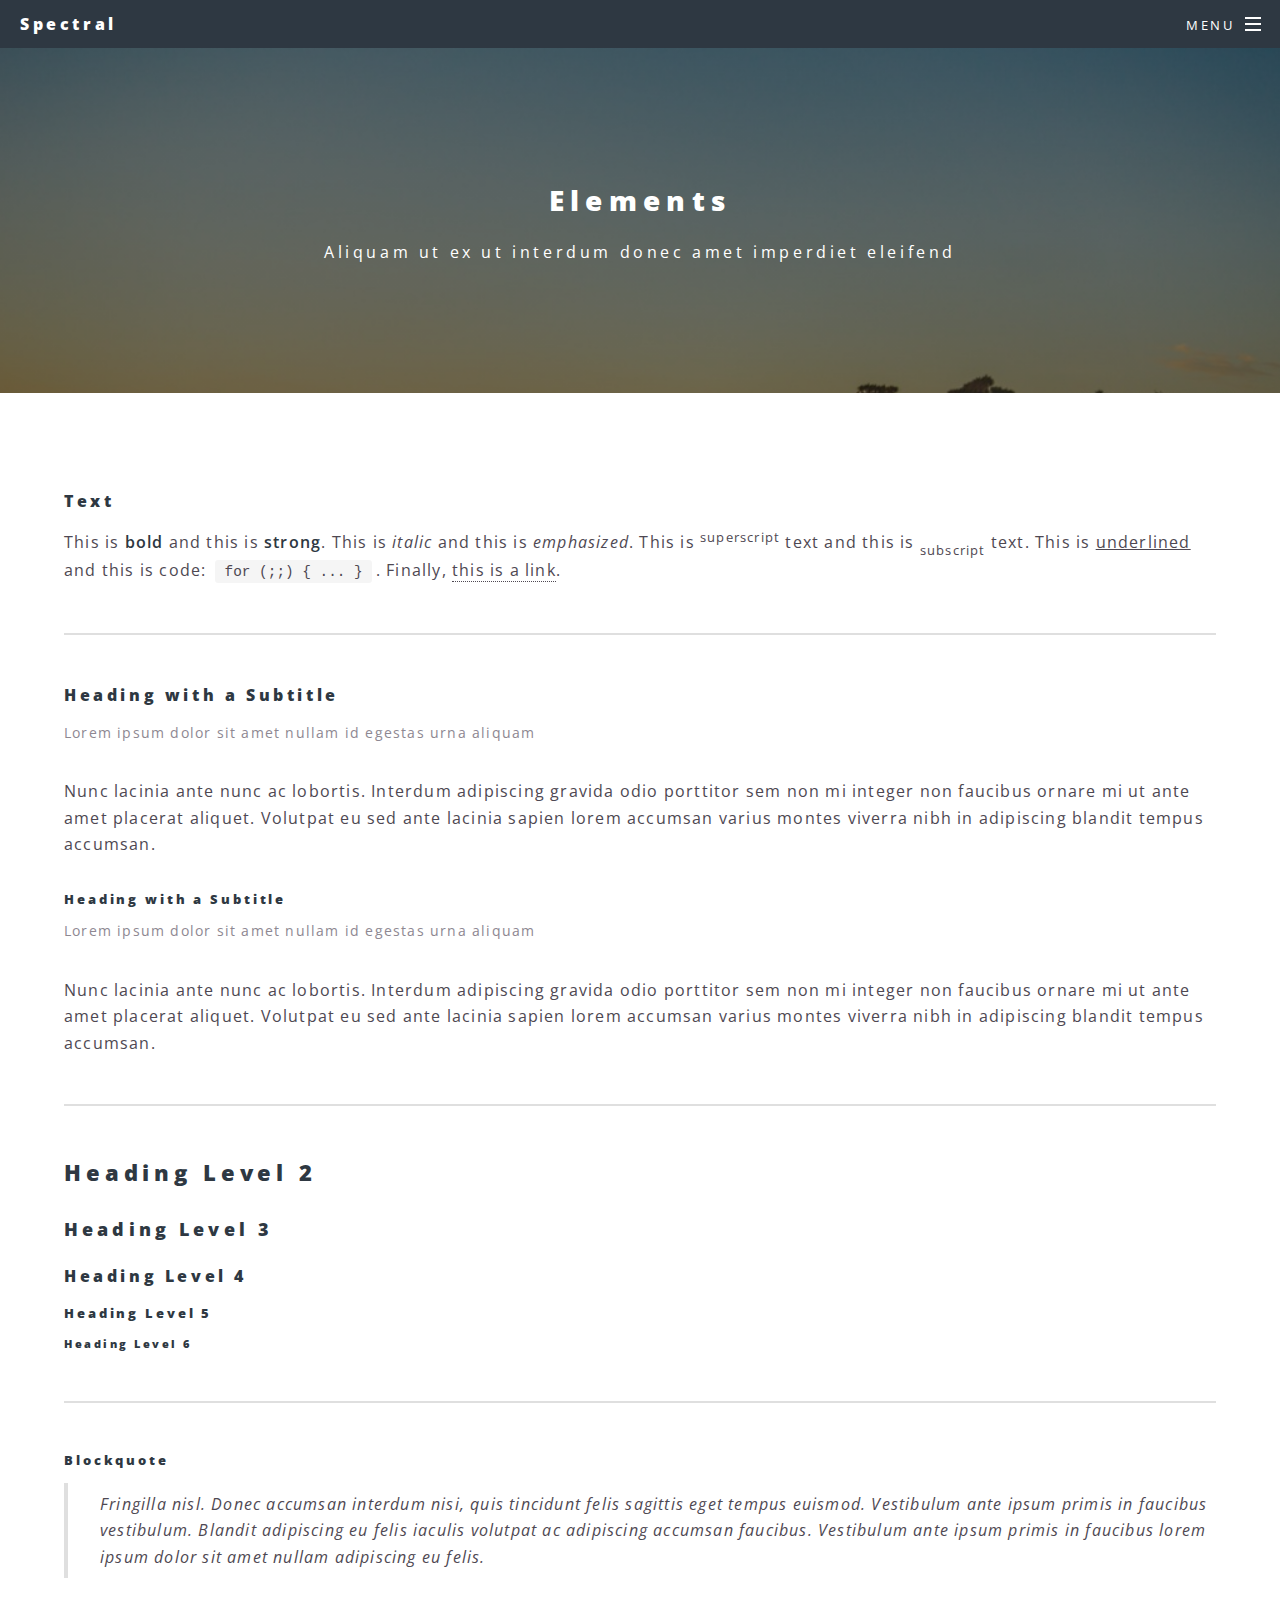
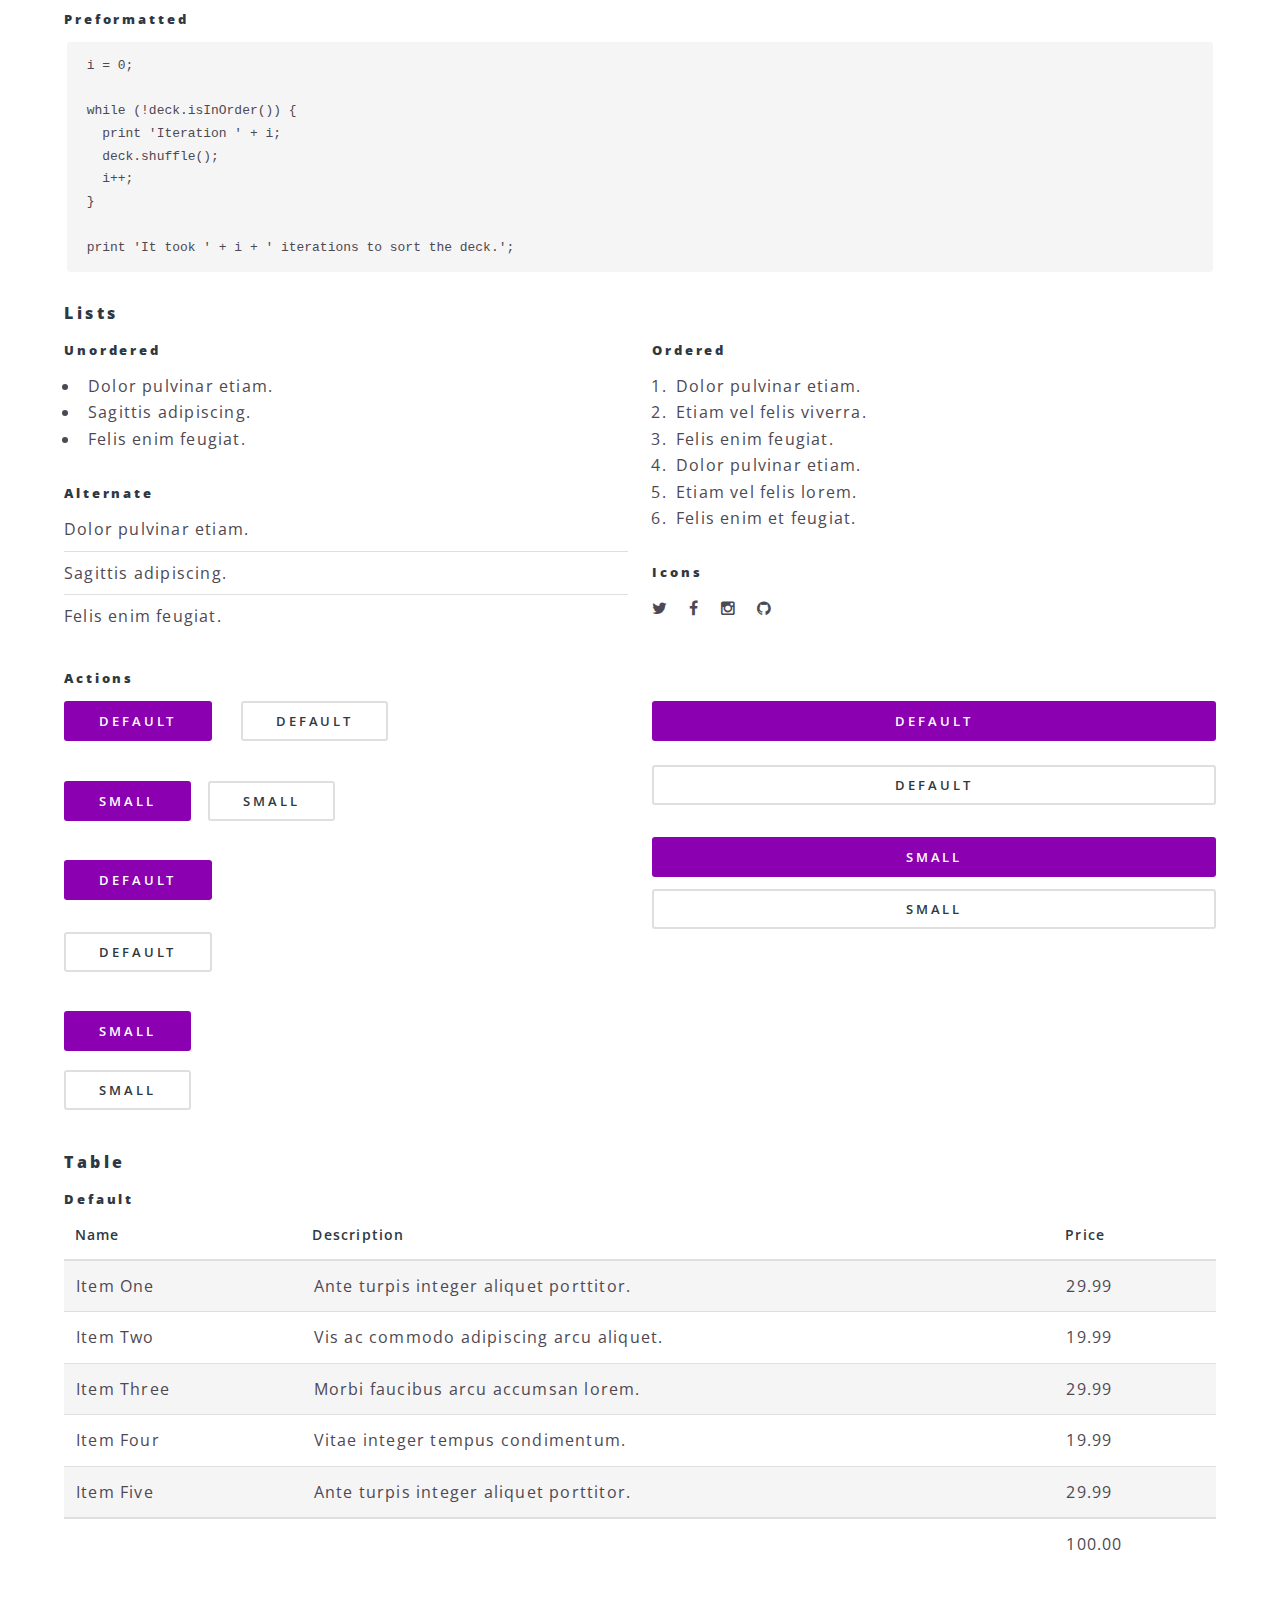
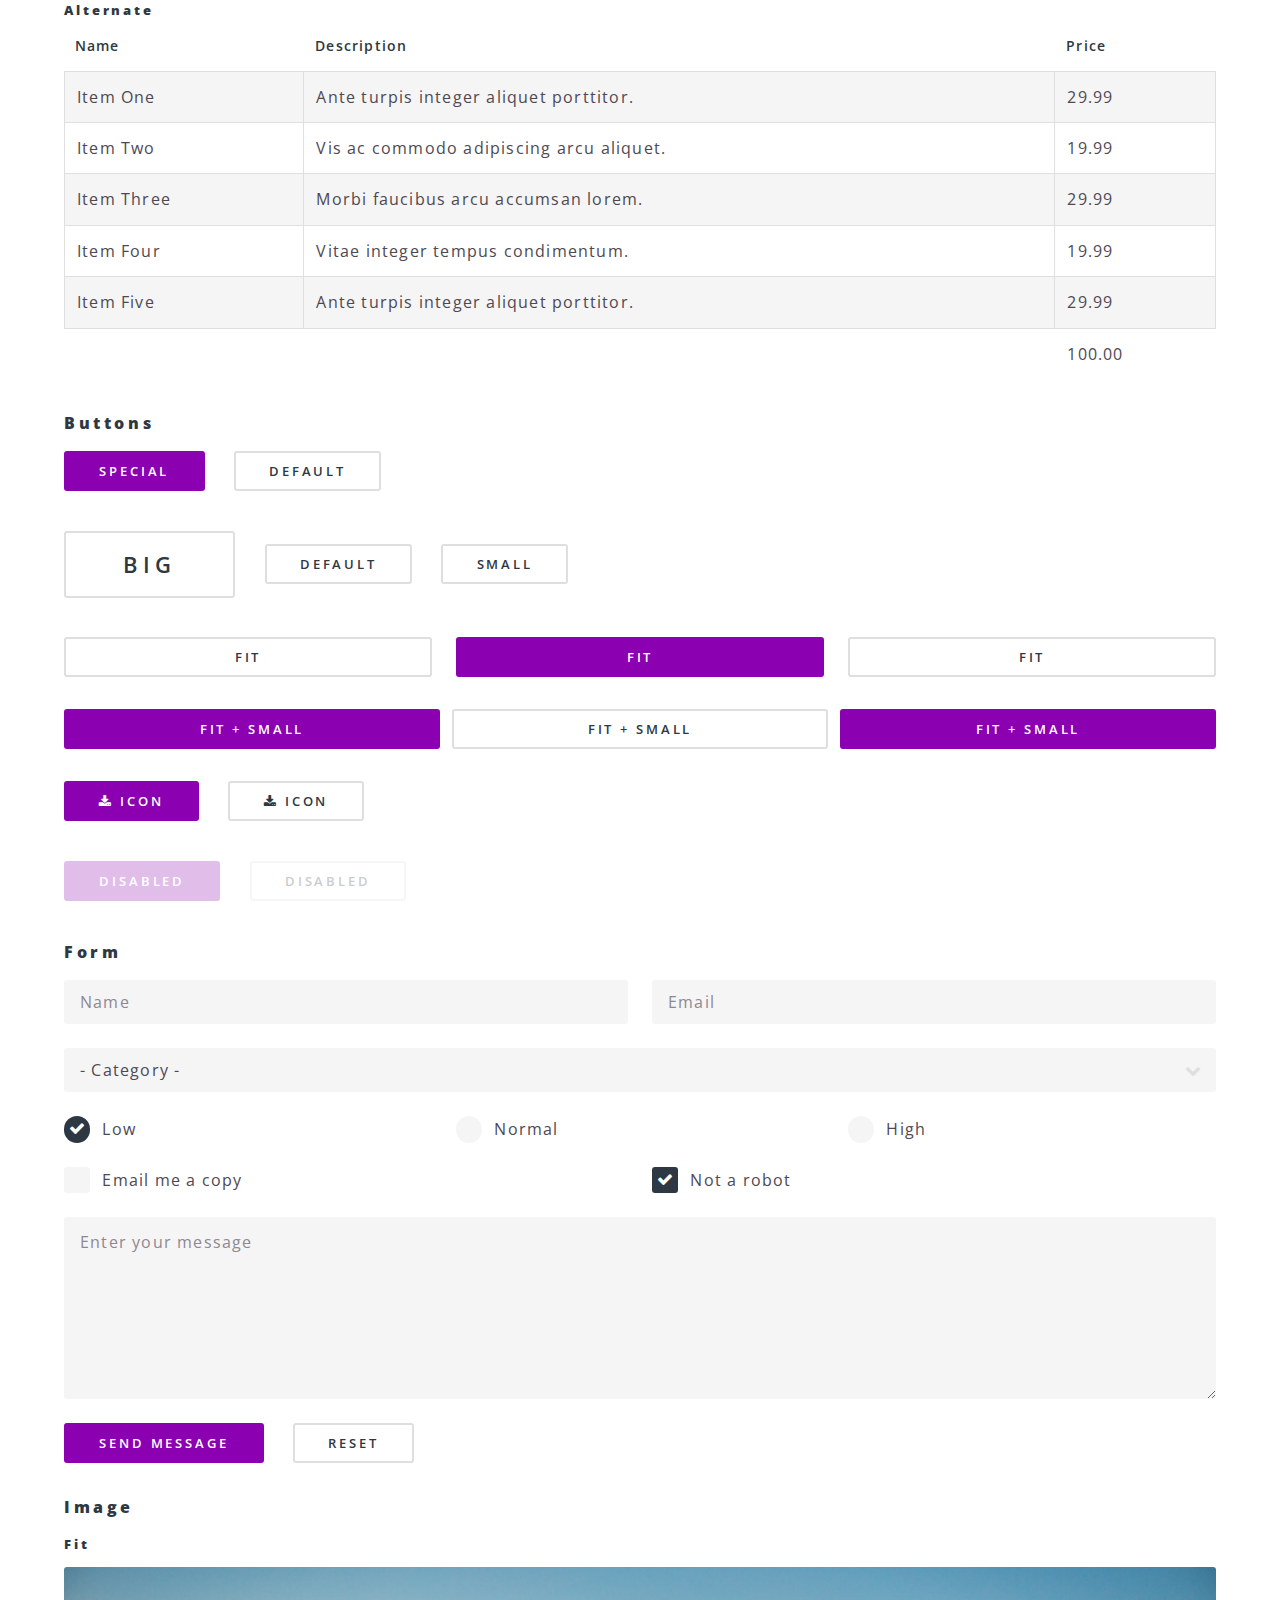
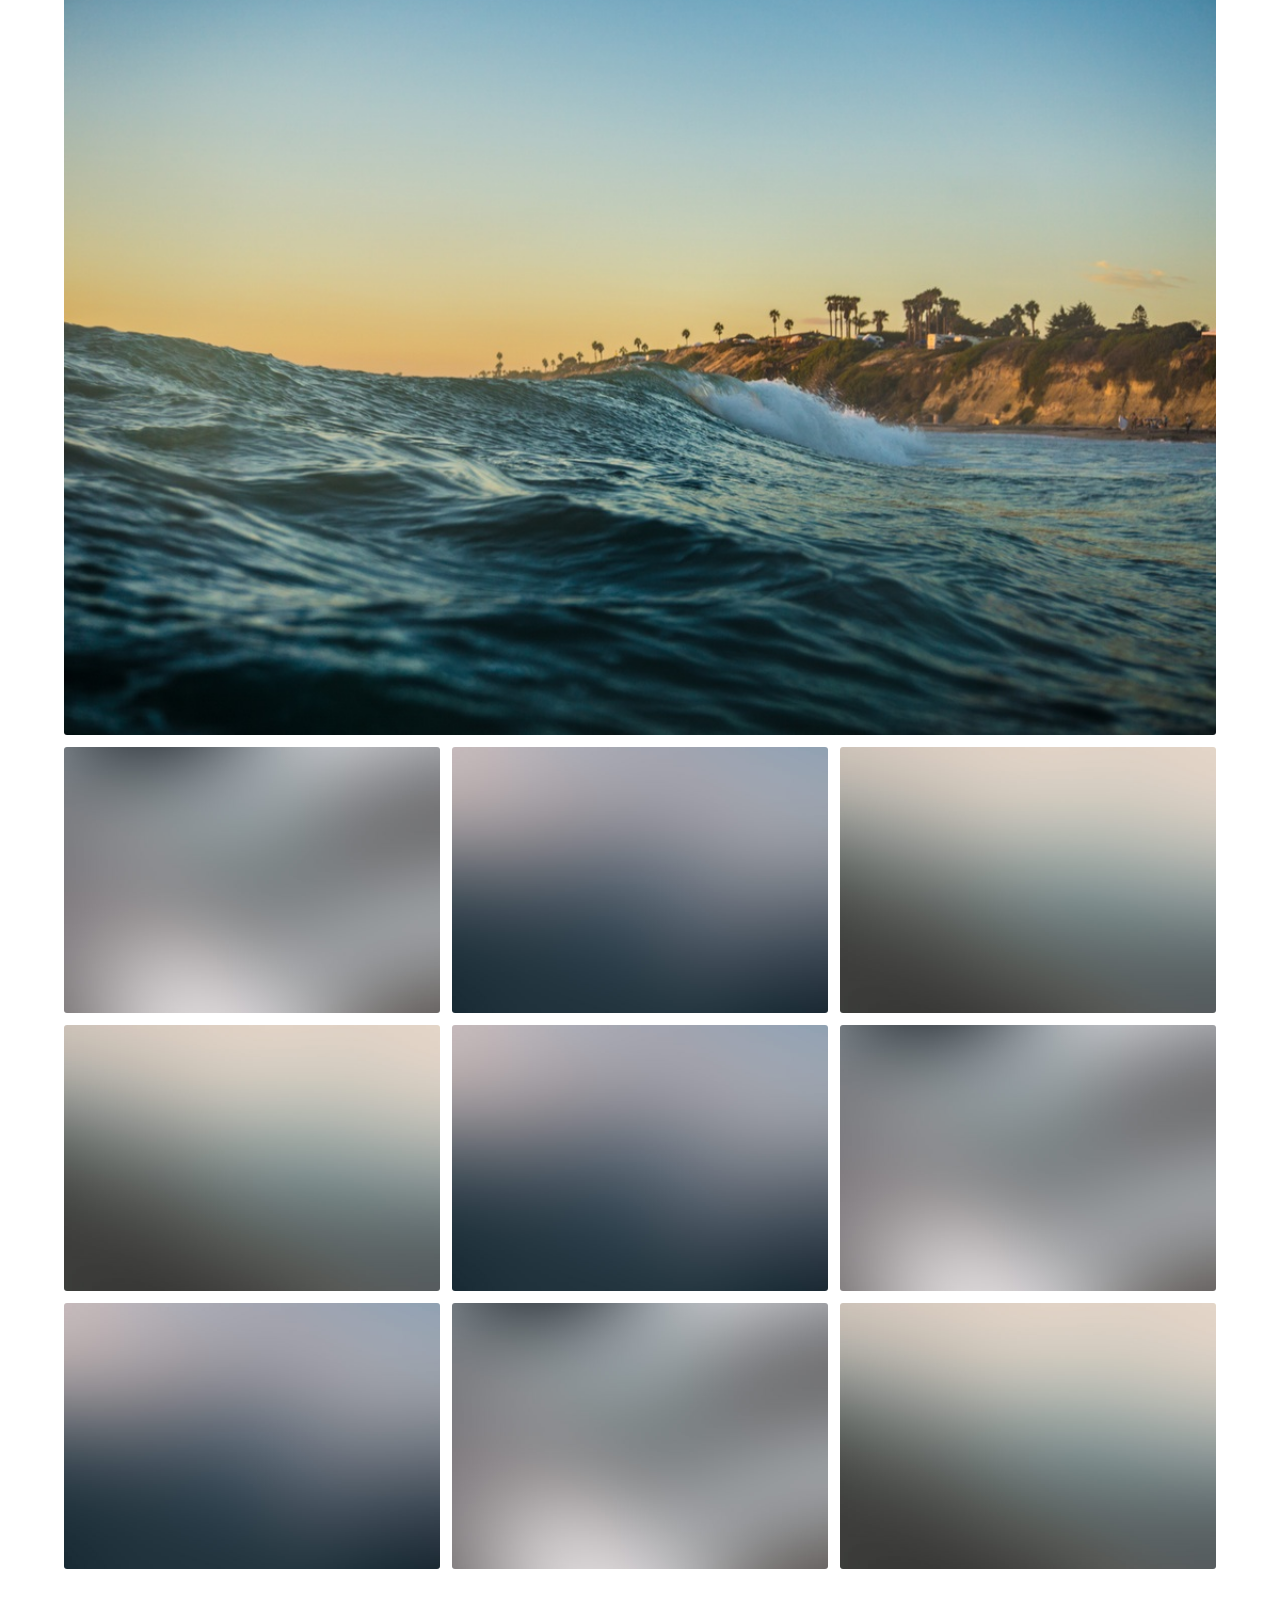
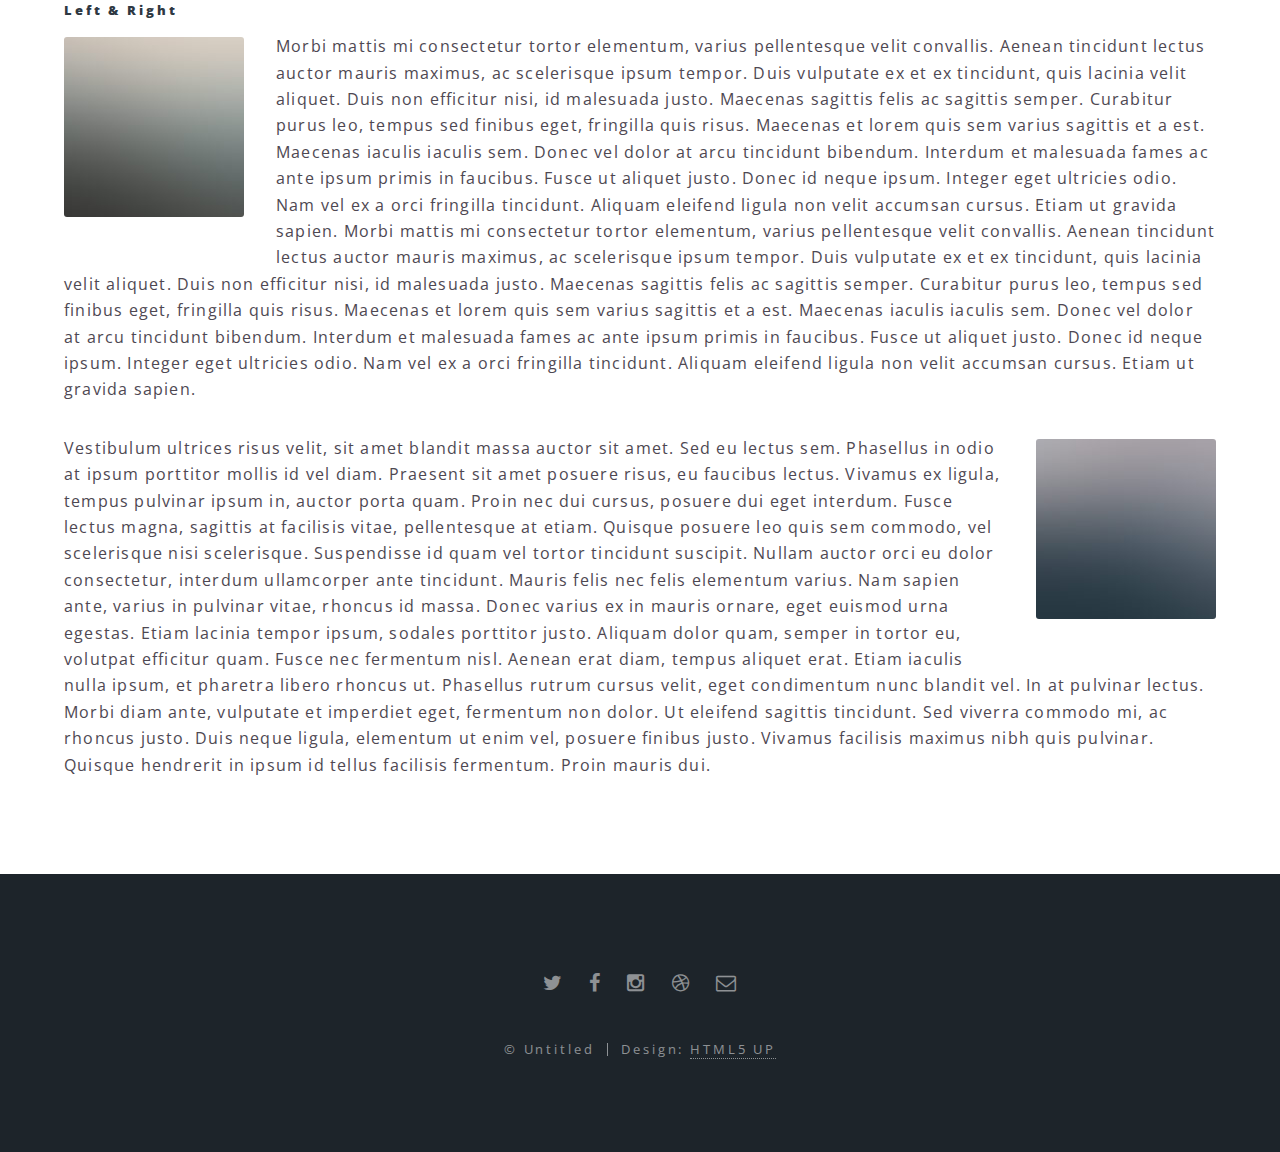
==== commit bdc0e211: "novo" ====
--- a/elements.html
+++ b/elements.html
@@ -1,436 +1,386 @@
 <!DOCTYPE HTML>
 <!--
-	Landed by HTML5 UP
+	Spectral by HTML5 UP
 	html5up.net | @n33co
 	Free for personal and commercial use under the CCA 3.0 license (html5up.net/license)
 -->
 <html>
 	<head>
-		<title>Elements - Landed by HTML5 UP</title>
+		<title>Elements - Spectral by HTML5 UP</title>
 		<meta charset="utf-8" />
 		<meta name="viewport" content="width=device-width, initial-scale=1" />
 		<!--[if lte IE 8]><script src="assets/js/ie/html5shiv.js"></script><![endif]-->
 		<link rel="stylesheet" href="assets/css/main.css" />
+		<!--[if lte IE 8]><link rel="stylesheet" href="assets/css/ie8.css" /><![endif]-->
 		<!--[if lte IE 9]><link rel="stylesheet" href="assets/css/ie9.css" /><![endif]-->
-		<!--[if lte IE 8]><link rel="stylesheet" href="assets/css/ie8.css" /><![endif]-->
 	</head>
 	<body>
-		<div id="page-wrapper">
-
-			<!-- Header -->
-				<header id="header">
-					<h1 id="logo"><a href="index.html">Landed</a></h1>
-					<nav id="nav">
-						<ul>
-							<li><a href="index.html">Home</a></li>
-							<li>
-								<a href="#">Layouts</a>
-								<ul>
-									<li><a href="left-sidebar.html">Left Sidebar</a></li>
-									<li><a href="right-sidebar.html">Right Sidebar</a></li>
-									<li><a href="no-sidebar.html">No Sidebar</a></li>
-									<li>
-										<a href="#">Submenu</a>
+
+		<!-- Page Wrapper -->
+			<div id="page-wrapper">
+
+				<!-- Header -->
+					<header id="header">
+						<h1><a href="index.html">Spectral</a></h1>
+						<nav id="nav">
+							<ul>
+								<li class="special">
+									<a href="#menu" class="menuToggle"><span>Menu</span></a>
+									<div id="menu">
 										<ul>
-											<li><a href="#">Option 1</a></li>
-											<li><a href="#">Option 2</a></li>
-											<li><a href="#">Option 3</a></li>
-											<li><a href="#">Option 4</a></li>
+											<li><a href="index.html">Home</a></li>
+											<li><a href="generic.html">Generic</a></li>
+											<li><a href="elements.html">Elements</a></li>
+											<li><a href="#">Sign Up</a></li>
+											<li><a href="#">Log In</a></li>
 										</ul>
-									</li>
-								</ul>
-							</li>
-							<li><a href="elements.html">Elements</a></li>
-							<li><a href="#" class="button special">Sign Up</a></li>
+									</div>
+								</li>
+							</ul>
+						</nav>
+					</header>
+
+				<!-- Main -->
+					<article id="main">
+						<header>
+							<h2>Elements</h2>
+							<p>Aliquam ut ex ut interdum donec amet imperdiet eleifend</p>
+						</header>
+						<section class="wrapper style5">
+							<div class="inner">
+
+								<section>
+									<h4>Text</h4>
+									<p>This is <b>bold</b> and this is <strong>strong</strong>. This is <i>italic</i> and this is <em>emphasized</em>.
+									This is <sup>superscript</sup> text and this is <sub>subscript</sub> text.
+									This is <u>underlined</u> and this is code: <code>for (;;) { ... }</code>. Finally, <a href="#">this is a link</a>.</p>
+									<hr />
+									<header>
+										<h4>Heading with a Subtitle</h4>
+										<p>Lorem ipsum dolor sit amet nullam id egestas urna aliquam</p>
+									</header>
+									<p>Nunc lacinia ante nunc ac lobortis. Interdum adipiscing gravida odio porttitor sem non mi integer non faucibus ornare mi ut ante amet placerat aliquet. Volutpat eu sed ante lacinia sapien lorem accumsan varius montes viverra nibh in adipiscing blandit tempus accumsan.</p>
+									<header>
+										<h5>Heading with a Subtitle</h5>
+										<p>Lorem ipsum dolor sit amet nullam id egestas urna aliquam</p>
+									</header>
+									<p>Nunc lacinia ante nunc ac lobortis. Interdum adipiscing gravida odio porttitor sem non mi integer non faucibus ornare mi ut ante amet placerat aliquet. Volutpat eu sed ante lacinia sapien lorem accumsan varius montes viverra nibh in adipiscing blandit tempus accumsan.</p>
+									<hr />
+									<h2>Heading Level 2</h2>
+									<h3>Heading Level 3</h3>
+									<h4>Heading Level 4</h4>
+									<h5>Heading Level 5</h5>
+									<h6>Heading Level 6</h6>
+									<hr />
+									<h5>Blockquote</h5>
+									<blockquote>Fringilla nisl. Donec accumsan interdum nisi, quis tincidunt felis sagittis eget tempus euismod. Vestibulum ante ipsum primis in faucibus vestibulum. Blandit adipiscing eu felis iaculis volutpat ac adipiscing accumsan faucibus. Vestibulum ante ipsum primis in faucibus lorem ipsum dolor sit amet nullam adipiscing eu felis.</blockquote>
+									<h5>Preformatted</h5>
+									<pre><code>i = 0;
+
+while (!deck.isInOrder()) {
+  print 'Iteration ' + i;
+  deck.shuffle();
+  i++;
+}
+
+print 'It took ' + i + ' iterations to sort the deck.';</code></pre>
+								</section>
+
+								<section>
+									<h4>Lists</h4>
+									<div class="row">
+										<div class="6u 12u$(medium)">
+											<h5>Unordered</h5>
+											<ul>
+												<li>Dolor pulvinar etiam.</li>
+												<li>Sagittis adipiscing.</li>
+												<li>Felis enim feugiat.</li>
+											</ul>
+											<h5>Alternate</h5>
+											<ul class="alt">
+												<li>Dolor pulvinar etiam.</li>
+												<li>Sagittis adipiscing.</li>
+												<li>Felis enim feugiat.</li>
+											</ul>
+										</div>
+										<div class="6u$ 12u$(medium)">
+											<h5>Ordered</h5>
+											<ol>
+												<li>Dolor pulvinar etiam.</li>
+												<li>Etiam vel felis viverra.</li>
+												<li>Felis enim feugiat.</li>
+												<li>Dolor pulvinar etiam.</li>
+												<li>Etiam vel felis lorem.</li>
+												<li>Felis enim et feugiat.</li>
+											</ol>
+											<h5>Icons</h5>
+											<ul class="icons">
+												<li><a href="#" class="icon fa-twitter"><span class="label">Twitter</span></a></li>
+												<li><a href="#" class="icon fa-facebook"><span class="label">Facebook</span></a></li>
+												<li><a href="#" class="icon fa-instagram"><span class="label">Instagram</span></a></li>
+												<li><a href="#" class="icon fa-github"><span class="label">Github</span></a></li>
+											</ul>
+										</div>
+									</div>
+									<h5>Actions</h5>
+									<div class="row">
+										<div class="6u 12u$(medium)">
+											<ul class="actions">
+												<li><a href="#" class="button special">Default</a></li>
+												<li><a href="#" class="button">Default</a></li>
+											</ul>
+											<ul class="actions small">
+												<li><a href="#" class="button special small">Small</a></li>
+												<li><a href="#" class="button small">Small</a></li>
+											</ul>
+											<ul class="actions vertical">
+												<li><a href="#" class="button special">Default</a></li>
+												<li><a href="#" class="button">Default</a></li>
+											</ul>
+											<ul class="actions vertical small">
+												<li><a href="#" class="button special small">Small</a></li>
+												<li><a href="#" class="button small">Small</a></li>
+											</ul>
+										</div>
+										<div class="6u 12u$(medium)">
+											<ul class="actions vertical">
+												<li><a href="#" class="button special fit">Default</a></li>
+												<li><a href="#" class="button fit">Default</a></li>
+											</ul>
+											<ul class="actions vertical small">
+												<li><a href="#" class="button special small fit">Small</a></li>
+												<li><a href="#" class="button small fit">Small</a></li>
+											</ul>
+										</div>
+									</div>
+								</section>
+
+								<section>
+									<h4>Table</h4>
+									<h5>Default</h5>
+									<div class="table-wrapper">
+										<table>
+											<thead>
+												<tr>
+													<th>Name</th>
+													<th>Description</th>
+													<th>Price</th>
+												</tr>
+											</thead>
+											<tbody>
+												<tr>
+													<td>Item One</td>
+													<td>Ante turpis integer aliquet porttitor.</td>
+													<td>29.99</td>
+												</tr>
+												<tr>
+													<td>Item Two</td>
+													<td>Vis ac commodo adipiscing arcu aliquet.</td>
+													<td>19.99</td>
+												</tr>
+												<tr>
+													<td>Item Three</td>
+													<td> Morbi faucibus arcu accumsan lorem.</td>
+													<td>29.99</td>
+												</tr>
+												<tr>
+													<td>Item Four</td>
+													<td>Vitae integer tempus condimentum.</td>
+													<td>19.99</td>
+												</tr>
+												<tr>
+													<td>Item Five</td>
+													<td>Ante turpis integer aliquet porttitor.</td>
+													<td>29.99</td>
+												</tr>
+											</tbody>
+											<tfoot>
+												<tr>
+													<td colspan="2"></td>
+													<td>100.00</td>
+												</tr>
+											</tfoot>
+										</table>
+									</div>
+
+									<h5>Alternate</h5>
+									<div class="table-wrapper">
+										<table class="alt">
+											<thead>
+												<tr>
+													<th>Name</th>
+													<th>Description</th>
+													<th>Price</th>
+												</tr>
+											</thead>
+											<tbody>
+												<tr>
+													<td>Item One</td>
+													<td>Ante turpis integer aliquet porttitor.</td>
+													<td>29.99</td>
+												</tr>
+												<tr>
+													<td>Item Two</td>
+													<td>Vis ac commodo adipiscing arcu aliquet.</td>
+													<td>19.99</td>
+												</tr>
+												<tr>
+													<td>Item Three</td>
+													<td> Morbi faucibus arcu accumsan lorem.</td>
+													<td>29.99</td>
+												</tr>
+												<tr>
+													<td>Item Four</td>
+													<td>Vitae integer tempus condimentum.</td>
+													<td>19.99</td>
+												</tr>
+												<tr>
+													<td>Item Five</td>
+													<td>Ante turpis integer aliquet porttitor.</td>
+													<td>29.99</td>
+												</tr>
+											</tbody>
+											<tfoot>
+												<tr>
+													<td colspan="2"></td>
+													<td>100.00</td>
+												</tr>
+											</tfoot>
+										</table>
+									</div>
+								</section>
+
+								<section>
+									<h4>Buttons</h4>
+									<ul class="actions">
+										<li><a href="#" class="button special">Special</a></li>
+										<li><a href="#" class="button">Default</a></li>
+									</ul>
+									<ul class="actions">
+										<li><a href="#" class="button big">Big</a></li>
+										<li><a href="#" class="button">Default</a></li>
+										<li><a href="#" class="button small">Small</a></li>
+									</ul>
+									<ul class="actions fit">
+										<li><a href="#" class="button fit">Fit</a></li>
+										<li><a href="#" class="button special fit">Fit</a></li>
+										<li><a href="#" class="button fit">Fit</a></li>
+									</ul>
+									<ul class="actions fit small">
+										<li><a href="#" class="button special fit small">Fit + Small</a></li>
+										<li><a href="#" class="button fit small">Fit + Small</a></li>
+										<li><a href="#" class="button special fit small">Fit + Small</a></li>
+									</ul>
+									<ul class="actions">
+										<li><a href="#" class="button special icon fa-download">Icon</a></li>
+										<li><a href="#" class="button icon fa-download">Icon</a></li>
+									</ul>
+									<ul class="actions">
+										<li><span class="button special disabled">Disabled</span></li>
+										<li><span class="button disabled">Disabled</span></li>
+									</ul>
+								</section>
+
+								<section>
+									<h4>Form</h4>
+									<form method="post" action="#">
+										<div class="row uniform">
+											<div class="6u 12u$(xsmall)">
+												<input type="text" name="demo-name" id="demo-name" value="" placeholder="Name" />
+											</div>
+											<div class="6u$ 12u$(xsmall)">
+												<input type="email" name="demo-email" id="demo-email" value="" placeholder="Email" />
+											</div>
+											<div class="12u$">
+												<div class="select-wrapper">
+													<select name="demo-category" id="demo-category">
+														<option value="">- Category -</option>
+														<option value="1">Manufacturing</option>
+														<option value="1">Shipping</option>
+														<option value="1">Administration</option>
+														<option value="1">Human Resources</option>
+													</select>
+												</div>
+											</div>
+											<div class="4u 12u$(small)">
+												<input type="radio" id="demo-priority-low" name="demo-priority" checked>
+												<label for="demo-priority-low">Low</label>
+											</div>
+											<div class="4u 12u$(small)">
+												<input type="radio" id="demo-priority-normal" name="demo-priority">
+												<label for="demo-priority-normal">Normal</label>
+											</div>
+											<div class="4u$ 12u$(small)">
+												<input type="radio" id="demo-priority-high" name="demo-priority">
+												<label for="demo-priority-high">High</label>
+											</div>
+											<div class="6u 12u$(small)">
+												<input type="checkbox" id="demo-copy" name="demo-copy">
+												<label for="demo-copy">Email me a copy</label>
+											</div>
+											<div class="6u$ 12u$(small)">
+												<input type="checkbox" id="demo-human" name="demo-human" checked>
+												<label for="demo-human">Not a robot</label>
+											</div>
+											<div class="12u$">
+												<textarea name="demo-message" id="demo-message" placeholder="Enter your message" rows="6"></textarea>
+											</div>
+											<div class="12u$">
+												<ul class="actions">
+													<li><input type="submit" value="Send Message" class="special" /></li>
+													<li><input type="reset" value="Reset" /></li>
+												</ul>
+											</div>
+										</div>
+									</form>
+								</section>
+
+								<section>
+									<h4>Image</h4>
+									<h5>Fit</h5>
+									<div class="box alt">
+										<div class="row uniform 50%">
+											<div class="12u"><span class="image fit"><img src="images/banner.jpg" alt="" /></span></div>
+											<div class="4u"><span class="image fit"><img src="images/pic01.jpg" alt="" /></span></div>
+											<div class="4u"><span class="image fit"><img src="images/pic02.jpg" alt="" /></span></div>
+											<div class="4u"><span class="image fit"><img src="images/pic03.jpg" alt="" /></span></div>
+											<div class="4u"><span class="image fit"><img src="images/pic03.jpg" alt="" /></span></div>
+											<div class="4u"><span class="image fit"><img src="images/pic02.jpg" alt="" /></span></div>
+											<div class="4u"><span class="image fit"><img src="images/pic01.jpg" alt="" /></span></div>
+											<div class="4u"><span class="image fit"><img src="images/pic02.jpg" alt="" /></span></div>
+											<div class="4u"><span class="image fit"><img src="images/pic01.jpg" alt="" /></span></div>
+											<div class="4u"><span class="image fit"><img src="images/pic03.jpg" alt="" /></span></div>
+										</div>
+									</div>
+									<h5>Left &amp; Right</h5>
+									<p><span class="image left"><img src="images/pic04.jpg" alt="" /></span>Morbi mattis mi consectetur tortor elementum, varius pellentesque velit convallis. Aenean tincidunt lectus auctor mauris maximus, ac scelerisque ipsum tempor. Duis vulputate ex et ex tincidunt, quis lacinia velit aliquet. Duis non efficitur nisi, id malesuada justo. Maecenas sagittis felis ac sagittis semper. Curabitur purus leo, tempus sed finibus eget, fringilla quis risus. Maecenas et lorem quis sem varius sagittis et a est. Maecenas iaculis iaculis sem. Donec vel dolor at arcu tincidunt bibendum. Interdum et malesuada fames ac ante ipsum primis in faucibus. Fusce ut aliquet justo. Donec id neque ipsum. Integer eget ultricies odio. Nam vel ex a orci fringilla tincidunt. Aliquam eleifend ligula non velit accumsan cursus. Etiam ut gravida sapien. Morbi mattis mi consectetur tortor elementum, varius pellentesque velit convallis. Aenean tincidunt lectus auctor mauris maximus, ac scelerisque ipsum tempor. Duis vulputate ex et ex tincidunt, quis lacinia velit aliquet. Duis non efficitur nisi, id malesuada justo. Maecenas sagittis felis ac sagittis semper. Curabitur purus leo, tempus sed finibus eget, fringilla quis risus. Maecenas et lorem quis sem varius sagittis et a est. Maecenas iaculis iaculis sem. Donec vel dolor at arcu tincidunt bibendum. Interdum et malesuada fames ac ante ipsum primis in faucibus. Fusce ut aliquet justo. Donec id neque ipsum. Integer eget ultricies odio. Nam vel ex a orci fringilla tincidunt. Aliquam eleifend ligula non velit accumsan cursus. Etiam ut gravida sapien.</p>
+									<p><span class="image right"><img src="images/pic05.jpg" alt="" /></span>Vestibulum ultrices risus velit, sit amet blandit massa auctor sit amet. Sed eu lectus sem. Phasellus in odio at ipsum porttitor mollis id vel diam. Praesent sit amet posuere risus, eu faucibus lectus. Vivamus ex ligula, tempus pulvinar ipsum in, auctor porta quam. Proin nec dui cursus, posuere dui eget interdum. Fusce lectus magna, sagittis at facilisis vitae, pellentesque at etiam. Quisque posuere leo quis sem commodo, vel scelerisque nisi scelerisque. Suspendisse id quam vel tortor tincidunt suscipit. Nullam auctor orci eu dolor consectetur, interdum ullamcorper ante tincidunt. Mauris felis nec felis elementum varius. Nam sapien ante, varius in pulvinar vitae, rhoncus id massa. Donec varius ex in mauris ornare, eget euismod urna egestas. Etiam lacinia tempor ipsum, sodales porttitor justo. Aliquam dolor quam, semper in tortor eu, volutpat efficitur quam. Fusce nec fermentum nisl. Aenean erat diam, tempus aliquet erat. Etiam iaculis nulla ipsum, et pharetra libero rhoncus ut. Phasellus rutrum cursus velit, eget condimentum nunc blandit vel. In at pulvinar lectus. Morbi diam ante, vulputate et imperdiet eget, fermentum non dolor. Ut eleifend sagittis tincidunt. Sed viverra commodo mi, ac rhoncus justo. Duis neque ligula, elementum ut enim vel, posuere finibus justo. Vivamus facilisis maximus nibh quis pulvinar. Quisque hendrerit in ipsum id tellus facilisis fermentum. Proin mauris dui.</p>
+								</section>
+
+							</div>
+						</section>
+					</article>
+
+				<!-- Footer -->
+					<footer id="footer">
+						<ul class="icons">
+							<li><a href="#" class="icon fa-twitter"><span class="label">Twitter</span></a></li>
+							<li><a href="#" class="icon fa-facebook"><span class="label">Facebook</span></a></li>
+							<li><a href="#" class="icon fa-instagram"><span class="label">Instagram</span></a></li>
+							<li><a href="#" class="icon fa-dribbble"><span class="label">Dribbble</span></a></li>
+							<li><a href="#" class="icon fa-envelope-o"><span class="label">Email</span></a></li>
 						</ul>
-					</nav>
-				</header>
-
-			<!-- Main -->
-				<div id="main" class="wrapper style1">
-					<div class="container">
-						<header class="major">
-							<h2>Elements</h2>
-							<p>Ipsum dolor feugiat aliquam tempus sed magna lorem consequat accumsan</p>
-						</header>
-
-						<!-- Text -->
-							<section>
-								<h3>Text</h3>
-								<p>This is <b>bold</b> and this is <strong>strong</strong>. This is <i>italic</i> and this is <em>emphasized</em>.
-								This is <sup>superscript</sup> text and this is <sub>subscript</sub> text.
-								This is <u>underlined</u> and this is code: <code>for (;;) { ... }</code>. Finally, <a href="#">this is a link</a>.</p>
-
-								<hr />
-
-								<header>
-									<h3>Heading with a Subtitle</h3>
-									<p>Lorem ipsum dolor sit amet nullam id egestas urna aliquam</p>
-								</header>
-								<p>Nunc lacinia ante nunc ac lobortis. Interdum adipiscing gravida odio porttitor sem non mi integer non faucibus ornare mi ut ante amet placerat aliquet. Volutpat eu sed ante lacinia sapien lorem accumsan varius montes viverra nibh in adipiscing blandit tempus accumsan.</p>
-								<header>
-									<h4>Heading with a Subtitle</h4>
-									<p>Lorem ipsum dolor sit amet nullam id egestas urna aliquam</p>
-								</header>
-								<p>Nunc lacinia ante nunc ac lobortis. Interdum adipiscing gravida odio porttitor sem non mi integer non faucibus ornare mi ut ante amet placerat aliquet. Volutpat eu sed ante lacinia sapien lorem accumsan varius montes viverra nibh in adipiscing blandit tempus accumsan.</p>
-
-								<hr />
-
-								<h2>Heading Level 2</h2>
-								<h3>Heading Level 3</h3>
-								<h4>Heading Level 4</h4>
-								<h5>Heading Level 5</h5>
-								<h6>Heading Level 6</h6>
-
-								<hr />
-
-								<h4>Blockquote</h4>
-								<blockquote>Fringilla nisl. Donec accumsan interdum nisi, quis tincidunt felis sagittis eget tempus euismod. Vestibulum ante ipsum primis in faucibus vestibulum. Blandit adipiscing eu felis iaculis volutpat ac adipiscing accumsan faucibus. Vestibulum ante ipsum primis in faucibus lorem ipsum dolor sit amet nullam adipiscing eu felis.</blockquote>
-
-								<h4>Preformatted</h4>
-								<pre><code>i = 0;
-
-	while (!deck.isInOrder()) {
-	    print 'Iteration ' + i;
-	    deck.shuffle();
-	    i++;
-	}
-
-	print 'It took ' + i + ' iterations to sort the deck.';
-	</code></pre>
-							</section>
-
-						<!-- Lists -->
-							<section>
-								<h3>Lists</h3>
-								<div class="row">
-									<div class="6u 12u(xsmall)">
-
-										<h4>Unordered</h4>
-										<ul>
-											<li>Dolor pulvinar etiam magna etiam.</li>
-											<li>Sagittis adipiscing lorem eleifend.</li>
-											<li>Felis enim feugiat dolore viverra.</li>
-										</ul>
-
-										<h4>Alternate</h4>
-										<ul class="alt">
-											<li>Dolor pulvinar etiam magna etiam.</li>
-											<li>Sagittis adipiscing lorem eleifend.</li>
-											<li>Felis enim feugiat dolore viverra.</li>
-											<li>Lobortis adipiscing condimentum lorem.</li>
-											<li>Integer eleifend erat sed accumsan.</li>
-										</ul>
-
-									</div>
-									<div class="6u 12u(xsmall)">
-
-										<h4>Ordered</h4>
-										<ol>
-											<li>Dolor pulvinar etiam magna etiam.</li>
-											<li>Etiam vel felis at lorem sed viverra.</li>
-											<li>Felis enim feugiat dolore viverra.</li>
-											<li>Dolor pulvinar etiam magna etiam.</li>
-											<li>Etiam vel felis at lorem sed viverra.</li>
-											<li>Felis enim feugiat dolore viverra.</li>
-										</ol>
-
-										<h4>Icons</h4>
-										<ul class="icons">
-											<li><a href="#" class="icon fa-twitter"><span class="label">Twitter</span></a></li>
-											<li><a href="#" class="icon fa-facebook"><span class="label">Facebook</span></a></li>
-											<li><a href="#" class="icon fa-instagram"><span class="label">Instagram</span></a></li>
-											<li><a href="#" class="icon fa-github"><span class="label">Github</span></a></li>
-											<li><a href="#" class="icon fa-dribbble"><span class="label">Dribbble</span></a></li>
-											<li><a href="#" class="icon fa-tumblr"><span class="label">Tumblr</span></a></li>
-										</ul>
-										<ul class="icons">
-											<li><a href="#" class="icon alt fa-twitter"><span class="label">Twitter</span></a></li>
-											<li><a href="#" class="icon alt fa-facebook"><span class="label">Facebook</span></a></li>
-											<li><a href="#" class="icon alt fa-instagram"><span class="label">Instagram</span></a></li>
-											<li><a href="#" class="icon alt fa-github"><span class="label">Github</span></a></li>
-											<li><a href="#" class="icon alt fa-dribbble"><span class="label">Dribbble</span></a></li>
-											<li><a href="#" class="icon alt fa-tumblr"><span class="label">Tumblr</span></a></li>
-										</ul>
-
-									</div>
-								</div>
-
-								<h4>Actions</h4>
-								<ul class="actions">
-									<li><a href="#" class="button special">Default</a></li>
-									<li><a href="#" class="button">Default</a></li>
-								</ul>
-								<ul class="actions small">
-									<li><a href="#" class="button special small">Small</a></li>
-									<li><a href="#" class="button small">Small</a></li>
-								</ul>
-								<div class="row">
-									<div class="3u 6u(medium) 12u$(xsmall)">
-										<ul class="actions vertical">
-											<li><a href="#" class="button special">Default</a></li>
-											<li><a href="#" class="button">Default</a></li>
-										</ul>
-									</div>
-									<div class="3u 6u$(medium) 12u$(xsmall)">
-										<ul class="actions vertical small">
-											<li><a href="#" class="button special small">Small</a></li>
-											<li><a href="#" class="button small">Small</a></li>
-										</ul>
-									</div>
-									<div class="3u 6u(medium) 12u$(xsmall)">
-										<ul class="actions vertical">
-											<li><a href="#" class="button special fit">Default</a></li>
-											<li><a href="#" class="button fit">Default</a></li>
-										</ul>
-									</div>
-									<div class="3u$ 6u$(medium) 12u$(xsmall)">
-										<ul class="actions vertical small">
-											<li><a href="#" class="button special small fit">Small</a></li>
-											<li><a href="#" class="button small fit">Small</a></li>
-										</ul>
-									</div>
-								</div>
-							</section>
-
-						<!-- Table -->
-							<section>
-								<h3>Table</h3>
-								<h4>Default</h4>
-								<div class="table-wrapper">
-									<table>
-										<thead>
-											<tr>
-												<th>Name</th>
-												<th>Description</th>
-												<th>Price</th>
-											</tr>
-										</thead>
-										<tbody>
-											<tr>
-												<td>Item 1</td>
-												<td>Ante turpis integer aliquet porttitor.</td>
-												<td>29.99</td>
-											</tr>
-											<tr>
-												<td>Item 2</td>
-												<td>Vis ac commodo adipiscing arcu aliquet.</td>
-												<td>19.99</td>
-											</tr>
-											<tr>
-												<td>Item 3</td>
-												<td> Morbi faucibus arcu accumsan lorem.</td>
-												<td>29.99</td>
-											</tr>
-											<tr>
-												<td>Item 4</td>
-												<td>Vitae integer tempus condimentum.</td>
-												<td>19.99</td>
-											</tr>
-											<tr>
-												<td>Item 5</td>
-												<td>Ante turpis integer aliquet porttitor.</td>
-												<td>29.99</td>
-											</tr>
-										</tbody>
-										<tfoot>
-											<tr>
-												<td colspan="2"></td>
-												<td>100.00</td>
-											</tr>
-										</tfoot>
-									</table>
-								</div>
-								<h4>Alternate</h4>
-								<div class="table-wrapper">
-									<table class="alt">
-										<thead>
-											<tr>
-												<th>Name</th>
-												<th>Description</th>
-												<th>Price</th>
-											</tr>
-										</thead>
-										<tbody>
-											<tr>
-												<td>Item 1</td>
-												<td>Ante turpis integer aliquet porttitor.</td>
-												<td>29.99</td>
-											</tr>
-											<tr>
-												<td>Item 2</td>
-												<td>Vis ac commodo adipiscing arcu aliquet.</td>
-												<td>19.99</td>
-											</tr>
-											<tr>
-												<td>Item 3</td>
-												<td> Morbi faucibus arcu accumsan lorem.</td>
-												<td>29.99</td>
-											</tr>
-											<tr>
-												<td>Item 4</td>
-												<td>Vitae integer tempus condimentum.</td>
-												<td>19.99</td>
-											</tr>
-											<tr>
-												<td>Item 5</td>
-												<td>Ante turpis integer aliquet porttitor.</td>
-												<td>29.99</td>
-											</tr>
-										</tbody>
-										<tfoot>
-											<tr>
-												<td colspan="2"></td>
-												<td>100.00</td>
-											</tr>
-										</tfoot>
-									</table>
-								</div>
-							</section>
-
-						<!-- Buttons -->
-							<section>
-								<h3>Buttons</h3>
-								<ul class="actions">
-									<li><a href="#" class="button special">Special</a></li>
-									<li><a href="#" class="button">Default</a></li>
-								</ul>
-								<ul class="actions">
-									<li><a href="#" class="button special big">Big</a></li>
-									<li><a href="#" class="button">Default</a></li>
-									<li><a href="#" class="button small">Default</a></li>
-								</ul>
-								<div class="row">
-									<div class="6u 12u$(xsmall)">
-										<ul class="actions fit">
-											<li><a href="#" class="button special fit">Fit</a></li>
-											<li><a href="#" class="button fit">Fit</a></li>
-										</ul>
-									</div>
-									<div class="6u$ 12u$(xsmall)">
-										<ul class="actions fit small">
-											<li><a href="#" class="button special fit small">Fit + Small</a></li>
-											<li><a href="#" class="button fit small">Fit + Small</a></li>
-										</ul>
-									</div>
-								</div>
-								<ul class="actions">
-									<li><a href="#" class="button special icon fa-download">Icon</a></li>
-									<li><a href="#" class="button icon fa-download">Icon</a></li>
-								</ul>
-								<ul class="actions">
-									<li><span class="button special disabled">Special</span></li>
-									<li><span class="button disabled">Default</span></li>
-								</ul>
-							</section>
-
-						<!-- Form -->
-							<section>
-								<h3>Form</h3>
-								<form method="post" action="#">
-									<div class="row uniform 50%">
-										<div class="6u 12u$(xsmall)">
-											<input type="text" name="name" id="name" value="" placeholder="Name" />
-										</div>
-										<div class="6u$ 12u$(xsmall)">
-											<input type="email" name="email" id="email" value="" placeholder="Email" />
-										</div>
-										<div class="12u$">
-											<div class="select-wrapper">
-												<select name="category" id="category">
-													<option value="">- Category -</option>
-													<option value="1">Manufacturing</option>
-													<option value="1">Shipping</option>
-													<option value="1">Administration</option>
-													<option value="1">Human Resources</option>
-												</select>
-											</div>
-										</div>
-										<div class="4u 12u$(medium)">
-											<input type="radio" id="priority-low" name="priority" checked>
-											<label for="priority-low">Low Priority</label>
-										</div>
-										<div class="4u 12u$(medium)">
-											<input type="radio" id="priority-normal" name="priority">
-											<label for="priority-normal">Normal Priority</label>
-										</div>
-										<div class="4u$ 12u$(medium)">
-											<input type="radio" id="priority-high" name="priority">
-											<label for="priority-high">High Priority</label>
-										</div>
-										<div class="6u 12u$(medium)">
-											<input type="checkbox" id="copy" name="copy">
-											<label for="copy">Email me a copy of this message</label>
-										</div>
-										<div class="6u$ 12u$(medium)">
-											<input type="checkbox" id="human" name="human" checked>
-											<label for="human">I am a human and not a robot</label>
-										</div>
-										<div class="12u$">
-											<textarea name="message" id="message" placeholder="Enter your message" rows="6"></textarea>
-										</div>
-										<div class="12u$">
-											<ul class="actions">
-												<li><input type="submit" value="Send Message" class="special" /></li>
-												<li><input type="reset" value="Reset" /></li>
-											</ul>
-										</div>
-									</div>
-								</form>
-							</section>
-
-						<!-- Image -->
-							<section>
-								<h3>Image</h3>
-								<h4>Fit</h4>
-								<div class="box alt">
-									<div class="row 50% uniform">
-										<div class="12u$"><span class="image fit"><img src="images/pic07.jpg" alt="" /></span></div>
-										<div class="4u  6u(xsmall)"><span class="image fit"><img src="images/pic02.jpg" alt="" /></span></div>
-										<div class="4u  6u$(xsmall)"><span class="image fit"><img src="images/pic03.jpg" alt="" /></span></div>
-										<div class="4u$ 6u(xsmall)"><span class="image fit"><img src="images/pic04.jpg" alt="" /></span></div>
-										<div class="4u  6u$(xsmall)"><span class="image fit"><img src="images/pic04.jpg" alt="" /></span></div>
-										<div class="4u  6u(xsmall)"><span class="image fit"><img src="images/pic02.jpg" alt="" /></span></div>
-										<div class="4u$ 6u$(xsmall)"><span class="image fit"><img src="images/pic03.jpg" alt="" /></span></div>
-										<div class="4u  6u(xsmall)"><span class="image fit"><img src="images/pic03.jpg" alt="" /></span></div>
-										<div class="4u  6u$(xsmall)"><span class="image fit"><img src="images/pic04.jpg" alt="" /></span></div>
-										<div class="4u$ 6u(xsmall)"><span class="image fit"><img src="images/pic02.jpg" alt="" /></span></div>
-										<div class="4u  6u$(xsmall)"><span class="image fit"><img src="images/pic02.jpg" alt="" /></span></div>
-										<div class="4u  6u(xsmall)"><span class="image fit"><img src="images/pic03.jpg" alt="" /></span></div>
-										<div class="4u$ 6u$(xsmall)"><span class="image fit"><img src="images/pic04.jpg" alt="" /></span></div>
-									</div>
-								</div>
-
-								<h4>Left &amp; Right</h4>
-								<p><span class="image left"><img src="images/pic08.jpg" alt="" /></span>Fringilla nisl. Donec accumsan interdum nisi, quis tincidunt felis sagittis eget. tempus euismod. Vestibulum ante ipsum primis in faucibus vestibulum. Blandit adipiscing eu felis iaculis volutpat ac adipiscing accumsan eu faucibus. Integer ac pellentesque praesent tincidunt felis sagittis eget. tempus euismod. Vestibulum ante ipsum primis in faucibus vestibulum. Blandit adipiscing eu felis iaculis volutpat ac adipiscing accumsan eu faucibus. Integer ac pellentesque praesent. Donec accumsan interdum nisi, quis tincidunt felis sagittis eget. tempus euismod. Vestibulum ante ipsum primis in faucibus vestibulum. Blandit adipiscing eu felis iaculis volutpat ac adipiscing accumsan eu faucibus. Integer ac pellentesque praesent tincidunt felis sagittis eget. tempus euismod. Vestibulum ante ipsum primis in faucibus vestibulum. Blandit adipiscing eu felis iaculis volutpat ac adipiscing accumsan eu faucibus. Integer ac pellentesque praesent. Cras aliquet accumsan curae accumsan arcu amet egestas placerat odio morbi mi adipiscing col morbi felis faucibus in gravida sollicitudin interdum commodo. Ante aliquam vis iaculis accumsan lorem ipsum dolor sit amet nullam. Cras aliquet accumsan curae accumsan arcu amet egestas placerat odio morbi mi adipiscing col morbi felis faucibus in gravida sollicitudin interdum commodo. Ante aliquam vis iaculis accumsan lorem ipsum dolor sit amet nullam.</p>
-								<p><span class="image right"><img src="images/pic08.jpg" alt="" /></span>Fringilla nisl. Donec accumsan interdum nisi, quis tincidunt felis sagittis eget. tempus euismod. Vestibulum ante ipsum primis in faucibus vestibulum. Blandit adipiscing eu felis iaculis volutpat ac adipiscing accumsan eu faucibus. Integer ac pellentesque praesent tincidunt felis sagittis eget. tempus euismod. Vestibulum ante ipsum primis in faucibus vestibulum. Blandit adipiscing eu felis iaculis volutpat ac adipiscing accumsan eu faucibus. Integer ac pellentesque praesent. Donec accumsan interdum nisi, quis tincidunt felis sagittis eget. tempus euismod. Vestibulum ante ipsum primis in faucibus vestibulum. Blandit adipiscing eu felis iaculis volutpat ac adipiscing accumsan eu faucibus. Integer ac pellentesque praesent tincidunt felis sagittis eget. tempus euismod. Vestibulum ante ipsum primis in faucibus vestibulum. Blandit adipiscing eu felis iaculis volutpat ac adipiscing accumsan eu faucibus. Integer ac pellentesque praesent. Cras aliquet accumsan curae accumsan arcu amet egestas placerat odio morbi mi adipiscing col morbi felis faucibus in gravida sollicitudin interdum commodo. Ante aliquam vis iaculis accumsan lorem ipsum dolor sit amet nullam. Cras aliquet accumsan curae accumsan arcu amet egestas placerat odio morbi mi adipiscing col morbi felis faucibus in gravida sollicitudin interdum commodo. Ante aliquam vis iaculis accumsan lorem ipsum dolor sit amet nullam.</p>
-							</section>
-
-					</div>
-				</div>
-
-			<!-- Footer -->
-				<footer id="footer">
-					<ul class="icons">
-						<li><a href="#" class="icon alt fa-twitter"><span class="label">Twitter</span></a></li>
-						<li><a href="#" class="icon alt fa-facebook"><span class="label">Facebook</span></a></li>
-						<li><a href="#" class="icon alt fa-linkedin"><span class="label">LinkedIn</span></a></li>
-						<li><a href="#" class="icon alt fa-instagram"><span class="label">Instagram</span></a></li>
-						<li><a href="#" class="icon alt fa-github"><span class="label">GitHub</span></a></li>
-						<li><a href="#" class="icon alt fa-envelope"><span class="label">Email</span></a></li>
-					</ul>
-					<ul class="copyright">
-						<li>&copy; Untitled. All rights reserved.</li><li>Design: <a href="http://html5up.net">HTML5 UP</a></li>
-					</ul>
-				</footer>
-
-		</div>
+						<ul class="copyright">
+							<li>&copy; Untitled</li><li>Design: <a href="http://html5up.net">HTML5 UP</a></li>
+						</ul>
+					</footer>
+
+			</div>
 
 		<!-- Scripts -->
 			<script src="assets/js/jquery.min.js"></script>
+			<script src="assets/js/jquery.scrollex.min.js"></script>
 			<script src="assets/js/jquery.scrolly.min.js"></script>
-			<script src="assets/js/jquery.dropotron.min.js"></script>
-			<script src="assets/js/jquery.scrollex.min.js"></script>
 			<script src="assets/js/skel.min.js"></script>
 			<script src="assets/js/util.js"></script>
 			<!--[if lte IE 8]><script src="assets/js/ie/respond.min.js"></script><![endif]-->
--- a/assets/css/main.css
+++ b/assets/css/main.css
@@ -1,11 +1,5 @@
-@import url("font-awesome.min.css");
-@import url("http://fonts.googleapis.com/css?family=Roboto:100,300,100italic,300italic");
-
-/*
-	Landed by HTML5 UP
-	html5up.net | @n33co
-	Free for personal and commercial use under the CCA 3.0 license (html5up.net/license)
-*/
+@import url(font-awesome.min.css);
+@import url("http://fonts.googleapis.com/css?family=Open+Sans:400,400italic,600,600italic,800,800italic");
 
 /* Reset */
 
@@ -56,165 +50,6 @@
 		box-sizing: border-box;
 	}
 
-/* Containers */
-
-	.container {
-		margin-left: auto;
-		margin-right: auto;
-	}
-
-	.container.\31 25\25 {
-		width: 100%;
-		max-width: 87.5em;
-		min-width: 70em;
-	}
-
-	.container.\37 5\25 {
-		width: 52.5em;
-	}
-
-	.container.\35 0\25 {
-		width: 35em;
-	}
-
-	.container.\32 5\25 {
-		width: 17.5em;
-	}
-
-	.container {
-		width: 70em;
-	}
-
-	@media screen and (max-width: 1680px) {
-
-		.container.\31 25\25 {
-			width: 100%;
-			max-width: 87.5em;
-			min-width: 70em;
-		}
-
-		.container.\37 5\25 {
-			width: 52.5em;
-		}
-
-		.container.\35 0\25 {
-			width: 35em;
-		}
-
-		.container.\32 5\25 {
-			width: 17.5em;
-		}
-
-		.container {
-			width: 70em;
-		}
-
-	}
-
-	@media screen and (max-width: 1280px) {
-
-		.container.\31 25\25 {
-			width: 100%;
-			max-width: 112.5%;
-			min-width: 90%;
-		}
-
-		.container.\37 5\25 {
-			width: 67.5%;
-		}
-
-		.container.\35 0\25 {
-			width: 45%;
-		}
-
-		.container.\32 5\25 {
-			width: 22.5%;
-		}
-
-		.container {
-			width: 90%;
-		}
-
-	}
-
-	@media screen and (max-width: 980px) {
-
-		.container.\31 25\25 {
-			width: 100%;
-			max-width: 125%;
-			min-width: 100%;
-		}
-
-		.container.\37 5\25 {
-			width: 75%;
-		}
-
-		.container.\35 0\25 {
-			width: 50%;
-		}
-
-		.container.\32 5\25 {
-			width: 25%;
-		}
-
-		.container {
-			width: 100% !important;
-		}
-
-	}
-
-	@media screen and (max-width: 736px) {
-
-		.container.\31 25\25 {
-			width: 100%;
-			max-width: 125%;
-			min-width: 100%;
-		}
-
-		.container.\37 5\25 {
-			width: 75%;
-		}
-
-		.container.\35 0\25 {
-			width: 50%;
-		}
-
-		.container.\32 5\25 {
-			width: 25%;
-		}
-
-		.container {
-			width: 100% !important;
-		}
-
-	}
-
-	@media screen and (max-width: 480px) {
-
-		.container.\31 25\25 {
-			width: 100%;
-			max-width: 125%;
-			min-width: 100%;
-		}
-
-		.container.\37 5\25 {
-			width: 75%;
-		}
-
-		.container.\35 0\25 {
-			width: 50%;
-		}
-
-		.container.\32 5\25 {
-			width: 25%;
-		}
-
-		.container {
-			width: 100% !important;
-		}
-
-	}
-
 /* Grid */
 
 	.row {
@@ -263,83 +98,83 @@
 	}
 
 	.row > * {
-		padding: 0 0 0 2.5em;
+		padding: 0 0 0 1.5em;
 	}
 
 	.row {
-		margin: 0 0 -1px -2.5em;
+		margin: 0 0 -1px -1.5em;
 	}
 
 	.row.uniform > * {
-		padding: 2.5em 0 0 2.5em;
+		padding: 1.5em 0 0 1.5em;
 	}
 
 	.row.uniform {
-		margin: -2.5em 0 -1px -2.5em;
+		margin: -1.5em 0 -1px -1.5em;
 	}
 
 	.row.\32 00\25 > * {
-		padding: 0 0 0 5em;
+		padding: 0 0 0 3em;
 	}
 
 	.row.\32 00\25 {
-		margin: 0 0 -1px -5em;
+		margin: 0 0 -1px -3em;
 	}
 
 	.row.uniform.\32 00\25 > * {
-		padding: 5em 0 0 5em;
+		padding: 3em 0 0 3em;
 	}
 
 	.row.uniform.\32 00\25 {
-		margin: -5em 0 -1px -5em;
+		margin: -3em 0 -1px -3em;
 	}
 
 	.row.\31 50\25 > * {
-		padding: 0 0 0 3.75em;
+		padding: 0 0 0 2.25em;
 	}
 
 	.row.\31 50\25 {
-		margin: 0 0 -1px -3.75em;
+		margin: 0 0 -1px -2.25em;
 	}
 
 	.row.uniform.\31 50\25 > * {
-		padding: 3.75em 0 0 3.75em;
+		padding: 2.25em 0 0 2.25em;
 	}
 
 	.row.uniform.\31 50\25 {
-		margin: -3.75em 0 -1px -3.75em;
+		margin: -2.25em 0 -1px -2.25em;
 	}
 
 	.row.\35 0\25 > * {
-		padding: 0 0 0 1.25em;
+		padding: 0 0 0 0.75em;
 	}
 
 	.row.\35 0\25 {
-		margin: 0 0 -1px -1.25em;
+		margin: 0 0 -1px -0.75em;
 	}
 
 	.row.uniform.\35 0\25 > * {
-		padding: 1.25em 0 0 1.25em;
+		padding: 0.75em 0 0 0.75em;
 	}
 
 	.row.uniform.\35 0\25 {
-		margin: -1.25em 0 -1px -1.25em;
+		margin: -0.75em 0 -1px -0.75em;
 	}
 
 	.row.\32 5\25 > * {
-		padding: 0 0 0 0.625em;
+		padding: 0 0 0 0.375em;
 	}
 
 	.row.\32 5\25 {
-		margin: 0 0 -1px -0.625em;
+		margin: 0 0 -1px -0.375em;
 	}
 
 	.row.uniform.\32 5\25 > * {
-		padding: 0.625em 0 0 0.625em;
+		padding: 0.375em 0 0 0.375em;
 	}
 
 	.row.uniform.\32 5\25 {
-		margin: -0.625em 0 -1px -0.625em;
+		margin: -0.375em 0 -1px -0.375em;
 	}
 
 	.\31 2u, .\31 2u\24 {
@@ -476,83 +311,83 @@
 	@media screen and (max-width: 1680px) {
 
 		.row > * {
-			padding: 0 0 0 2.5em;
+			padding: 0 0 0 1.5em;
 		}
 
 		.row {
-			margin: 0 0 -1px -2.5em;
+			margin: 0 0 -1px -1.5em;
 		}
 
 		.row.uniform > * {
-			padding: 2.5em 0 0 2.5em;
+			padding: 1.5em 0 0 1.5em;
 		}
 
 		.row.uniform {
-			margin: -2.5em 0 -1px -2.5em;
+			margin: -1.5em 0 -1px -1.5em;
 		}
 
 		.row.\32 00\25 > * {
-			padding: 0 0 0 5em;
+			padding: 0 0 0 3em;
 		}
 
 		.row.\32 00\25 {
-			margin: 0 0 -1px -5em;
+			margin: 0 0 -1px -3em;
 		}
 
 		.row.uniform.\32 00\25 > * {
-			padding: 5em 0 0 5em;
+			padding: 3em 0 0 3em;
 		}
 
 		.row.uniform.\32 00\25 {
-			margin: -5em 0 -1px -5em;
+			margin: -3em 0 -1px -3em;
 		}
 
 		.row.\31 50\25 > * {
-			padding: 0 0 0 3.75em;
+			padding: 0 0 0 2.25em;
 		}
 
 		.row.\31 50\25 {
-			margin: 0 0 -1px -3.75em;
+			margin: 0 0 -1px -2.25em;
 		}
 
 		.row.uniform.\31 50\25 > * {
-			padding: 3.75em 0 0 3.75em;
+			padding: 2.25em 0 0 2.25em;
 		}
 
 		.row.uniform.\31 50\25 {
-			margin: -3.75em 0 -1px -3.75em;
+			margin: -2.25em 0 -1px -2.25em;
 		}
 
 		.row.\35 0\25 > * {
-			padding: 0 0 0 1.25em;
+			padding: 0 0 0 0.75em;
 		}
 
 		.row.\35 0\25 {
-			margin: 0 0 -1px -1.25em;
+			margin: 0 0 -1px -0.75em;
 		}
 
 		.row.uniform.\35 0\25 > * {
-			padding: 1.25em 0 0 1.25em;
+			padding: 0.75em 0 0 0.75em;
 		}
 
 		.row.uniform.\35 0\25 {
-			margin: -1.25em 0 -1px -1.25em;
+			margin: -0.75em 0 -1px -0.75em;
 		}
 
 		.row.\32 5\25 > * {
-			padding: 0 0 0 0.625em;
+			padding: 0 0 0 0.375em;
 		}
 
 		.row.\32 5\25 {
-			margin: 0 0 -1px -0.625em;
+			margin: 0 0 -1px -0.375em;
 		}
 
 		.row.uniform.\32 5\25 > * {
-			padding: 0.625em 0 0 0.625em;
+			padding: 0.375em 0 0 0.375em;
 		}
 
 		.row.uniform.\32 5\25 {
-			margin: -0.625em 0 -1px -0.625em;
+			margin: -0.375em 0 -1px -0.375em;
 		}
 
 		.\31 2u\28xlarge\29, .\31 2u\24\28xlarge\29 {
@@ -691,83 +526,83 @@
 	@media screen and (max-width: 1280px) {
 
 		.row > * {
-			padding: 0 0 0 2.5em;
+			padding: 0 0 0 1.5em;
 		}
 
 		.row {
-			margin: 0 0 -1px -2.5em;
+			margin: 0 0 -1px -1.5em;
 		}
 
 		.row.uniform > * {
-			padding: 2.5em 0 0 2.5em;
+			padding: 1.5em 0 0 1.5em;
 		}
 
 		.row.uniform {
-			margin: -2.5em 0 -1px -2.5em;
+			margin: -1.5em 0 -1px -1.5em;
 		}
 
 		.row.\32 00\25 > * {
-			padding: 0 0 0 5em;
+			padding: 0 0 0 3em;
 		}
 
 		.row.\32 00\25 {
-			margin: 0 0 -1px -5em;
+			margin: 0 0 -1px -3em;
 		}
 
 		.row.uniform.\32 00\25 > * {
-			padding: 5em 0 0 5em;
+			padding: 3em 0 0 3em;
 		}
 
 		.row.uniform.\32 00\25 {
-			margin: -5em 0 -1px -5em;
+			margin: -3em 0 -1px -3em;
 		}
 
 		.row.\31 50\25 > * {
-			padding: 0 0 0 3.75em;
+			padding: 0 0 0 2.25em;
 		}
 
 		.row.\31 50\25 {
-			margin: 0 0 -1px -3.75em;
+			margin: 0 0 -1px -2.25em;
 		}
 
 		.row.uniform.\31 50\25 > * {
-			padding: 3.75em 0 0 3.75em;
+			padding: 2.25em 0 0 2.25em;
 		}
 
 		.row.uniform.\31 50\25 {
-			margin: -3.75em 0 -1px -3.75em;
+			margin: -2.25em 0 -1px -2.25em;
 		}
 
 		.row.\35 0\25 > * {
-			padding: 0 0 0 1.25em;
+			padding: 0 0 0 0.75em;
 		}
 
 		.row.\35 0\25 {
-			margin: 0 0 -1px -1.25em;
+			margin: 0 0 -1px -0.75em;
 		}
 
 		.row.uniform.\35 0\25 > * {
-			padding: 1.25em 0 0 1.25em;
+			padding: 0.75em 0 0 0.75em;
 		}
 
 		.row.uniform.\35 0\25 {
-			margin: -1.25em 0 -1px -1.25em;
+			margin: -0.75em 0 -1px -0.75em;
 		}
 
 		.row.\32 5\25 > * {
-			padding: 0 0 0 0.625em;
+			padding: 0 0 0 0.375em;
 		}
 
 		.row.\32 5\25 {
-			margin: 0 0 -1px -0.625em;
+			margin: 0 0 -1px -0.375em;
 		}
 
 		.row.uniform.\32 5\25 > * {
-			padding: 0.625em 0 0 0.625em;
+			padding: 0.375em 0 0 0.375em;
 		}
 
 		.row.uniform.\32 5\25 {
-			margin: -0.625em 0 -1px -0.625em;
+			margin: -0.375em 0 -1px -0.375em;
 		}
 
 		.\31 2u\28large\29, .\31 2u\24\28large\29 {
@@ -906,83 +741,83 @@
 	@media screen and (max-width: 980px) {
 
 		.row > * {
-			padding: 0 0 0 2.5em;
+			padding: 0 0 0 1.5em;
 		}
 
 		.row {
-			margin: 0 0 -1px -2.5em;
+			margin: 0 0 -1px -1.5em;
 		}
 
 		.row.uniform > * {
-			padding: 2.5em 0 0 2.5em;
+			padding: 1.5em 0 0 1.5em;
 		}
 
 		.row.uniform {
-			margin: -2.5em 0 -1px -2.5em;
+			margin: -1.5em 0 -1px -1.5em;
 		}
 
 		.row.\32 00\25 > * {
-			padding: 0 0 0 5em;
+			padding: 0 0 0 3em;
 		}
 
 		.row.\32 00\25 {
-			margin: 0 0 -1px -5em;
+			margin: 0 0 -1px -3em;
 		}
 
 		.row.uniform.\32 00\25 > * {
-			padding: 5em 0 0 5em;
+			padding: 3em 0 0 3em;
 		}
 
 		.row.uniform.\32 00\25 {
-			margin: -5em 0 -1px -5em;
+			margin: -3em 0 -1px -3em;
 		}
 
 		.row.\31 50\25 > * {
-			padding: 0 0 0 3.75em;
+			padding: 0 0 0 2.25em;
 		}
 
 		.row.\31 50\25 {
-			margin: 0 0 -1px -3.75em;
+			margin: 0 0 -1px -2.25em;
 		}
 
 		.row.uniform.\31 50\25 > * {
-			padding: 3.75em 0 0 3.75em;
+			padding: 2.25em 0 0 2.25em;
 		}
 
 		.row.uniform.\31 50\25 {
-			margin: -3.75em 0 -1px -3.75em;
+			margin: -2.25em 0 -1px -2.25em;
 		}
 
 		.row.\35 0\25 > * {
-			padding: 0 0 0 1.25em;
+			padding: 0 0 0 0.75em;
 		}
 
 		.row.\35 0\25 {
-			margin: 0 0 -1px -1.25em;
+			margin: 0 0 -1px -0.75em;
 		}
 
 		.row.uniform.\35 0\25 > * {
-			padding: 1.25em 0 0 1.25em;
+			padding: 0.75em 0 0 0.75em;
 		}
 
 		.row.uniform.\35 0\25 {
-			margin: -1.25em 0 -1px -1.25em;
+			margin: -0.75em 0 -1px -0.75em;
 		}
 
 		.row.\32 5\25 > * {
-			padding: 0 0 0 0.625em;
+			padding: 0 0 0 0.375em;
 		}
 
 		.row.\32 5\25 {
-			margin: 0 0 -1px -0.625em;
+			margin: 0 0 -1px -0.375em;
 		}
 
 		.row.uniform.\32 5\25 > * {
-			padding: 0.625em 0 0 0.625em;
+			padding: 0.375em 0 0 0.375em;
 		}
 
 		.row.uniform.\32 5\25 {
-			margin: -0.625em 0 -1px -0.625em;
+			margin: -0.375em 0 -1px -0.375em;
 		}
 
 		.\31 2u\28medium\29, .\31 2u\24\28medium\29 {
@@ -1121,83 +956,83 @@
 	@media screen and (max-width: 736px) {
 
 		.row > * {
-			padding: 0 0 0 2.5em;
+			padding: 0 0 0 1.5em;
 		}
 
 		.row {
-			margin: 0 0 -1px -2.5em;
+			margin: 0 0 -1px -1.5em;
 		}
 
 		.row.uniform > * {
-			padding: 2.5em 0 0 2.5em;
+			padding: 1.5em 0 0 1.5em;
 		}
 
 		.row.uniform {
-			margin: -2.5em 0 -1px -2.5em;
+			margin: -1.5em 0 -1px -1.5em;
 		}
 
 		.row.\32 00\25 > * {
-			padding: 0 0 0 5em;
+			padding: 0 0 0 3em;
 		}
 
 		.row.\32 00\25 {
-			margin: 0 0 -1px -5em;
+			margin: 0 0 -1px -3em;
 		}
 
 		.row.uniform.\32 00\25 > * {
-			padding: 5em 0 0 5em;
+			padding: 3em 0 0 3em;
 		}
 
 		.row.uniform.\32 00\25 {
-			margin: -5em 0 -1px -5em;
+			margin: -3em 0 -1px -3em;
 		}
 
 		.row.\31 50\25 > * {
-			padding: 0 0 0 3.75em;
+			padding: 0 0 0 2.25em;
 		}
 
 		.row.\31 50\25 {
-			margin: 0 0 -1px -3.75em;
+			margin: 0 0 -1px -2.25em;
 		}
 
 		.row.uniform.\31 50\25 > * {
-			padding: 3.75em 0 0 3.75em;
+			padding: 2.25em 0 0 2.25em;
 		}
 
 		.row.uniform.\31 50\25 {
-			margin: -3.75em 0 -1px -3.75em;
+			margin: -2.25em 0 -1px -2.25em;
 		}
 
 		.row.\35 0\25 > * {
-			padding: 0 0 0 1.25em;
+			padding: 0 0 0 0.75em;
 		}
 
 		.row.\35 0\25 {
-			margin: 0 0 -1px -1.25em;
+			margin: 0 0 -1px -0.75em;
 		}
 
 		.row.uniform.\35 0\25 > * {
-			padding: 1.25em 0 0 1.25em;
+			padding: 0.75em 0 0 0.75em;
 		}
 
 		.row.uniform.\35 0\25 {
-			margin: -1.25em 0 -1px -1.25em;
+			margin: -0.75em 0 -1px -0.75em;
 		}
 
 		.row.\32 5\25 > * {
-			padding: 0 0 0 0.625em;
+			padding: 0 0 0 0.375em;
 		}
 
 		.row.\32 5\25 {
-			margin: 0 0 -1px -0.625em;
+			margin: 0 0 -1px -0.375em;
 		}
 
 		.row.uniform.\32 5\25 > * {
-			padding: 0.625em 0 0 0.625em;
+			padding: 0.375em 0 0 0.375em;
 		}
 
 		.row.uniform.\32 5\25 {
-			margin: -0.625em 0 -1px -0.625em;
+			margin: -0.375em 0 -1px -0.375em;
 		}
 
 		.\31 2u\28small\29, .\31 2u\24\28small\29 {
@@ -1336,83 +1171,83 @@
 	@media screen and (max-width: 480px) {
 
 		.row > * {
-			padding: 0 0 0 2.5em;
+			padding: 0 0 0 1.5em;
 		}
 
 		.row {
-			margin: 0 0 -1px -2.5em;
+			margin: 0 0 -1px -1.5em;
 		}
 
 		.row.uniform > * {
-			padding: 2.5em 0 0 2.5em;
+			padding: 1.5em 0 0 1.5em;
 		}
 
 		.row.uniform {
-			margin: -2.5em 0 -1px -2.5em;
+			margin: -1.5em 0 -1px -1.5em;
 		}
 
 		.row.\32 00\25 > * {
-			padding: 0 0 0 5em;
+			padding: 0 0 0 3em;
 		}
 
 		.row.\32 00\25 {
-			margin: 0 0 -1px -5em;
+			margin: 0 0 -1px -3em;
 		}
 
 		.row.uniform.\32 00\25 > * {
-			padding: 5em 0 0 5em;
+			padding: 3em 0 0 3em;
 		}
 
 		.row.uniform.\32 00\25 {
-			margin: -5em 0 -1px -5em;
+			margin: -3em 0 -1px -3em;
 		}
 
 		.row.\31 50\25 > * {
-			padding: 0 0 0 3.75em;
+			padding: 0 0 0 2.25em;
 		}
 
 		.row.\31 50\25 {
-			margin: 0 0 -1px -3.75em;
+			margin: 0 0 -1px -2.25em;
 		}
 
 		.row.uniform.\31 50\25 > * {
-			padding: 3.75em 0 0 3.75em;
+			padding: 2.25em 0 0 2.25em;
 		}
 
 		.row.uniform.\31 50\25 {
-			margin: -3.75em 0 -1px -3.75em;
+			margin: -2.25em 0 -1px -2.25em;
 		}
 
 		.row.\35 0\25 > * {
-			padding: 0 0 0 1.25em;
+			padding: 0 0 0 0.75em;
 		}
 
 		.row.\35 0\25 {
-			margin: 0 0 -1px -1.25em;
+			margin: 0 0 -1px -0.75em;
 		}
 
 		.row.uniform.\35 0\25 > * {
-			padding: 1.25em 0 0 1.25em;
+			padding: 0.75em 0 0 0.75em;
 		}
 
 		.row.uniform.\35 0\25 {
-			margin: -1.25em 0 -1px -1.25em;
+			margin: -0.75em 0 -1px -0.75em;
 		}
 
 		.row.\32 5\25 > * {
-			padding: 0 0 0 0.625em;
+			padding: 0 0 0 0.375em;
 		}
 
 		.row.\32 5\25 {
-			margin: 0 0 -1px -0.625em;
+			margin: 0 0 -1px -0.375em;
 		}
 
 		.row.uniform.\32 5\25 > * {
-			padding: 0.625em 0 0 0.625em;
+			padding: 0.375em 0 0 0.375em;
 		}
 
 		.row.uniform.\32 5\25 {
-			margin: -0.625em 0 -1px -0.625em;
+			margin: -0.375em 0 -1px -0.375em;
 		}
 
 		.\31 2u\28xsmall\29, .\31 2u\24\28xsmall\29 {
@@ -1550,47 +1385,76 @@
 
 /* Basic */
 
-	html, body {
-		background: #1c1d26;
-	}
-
-	body.is-loading *, body.is-loading *:before, body.is-loading *:after {
-		-moz-animation: none !important;
-		-webkit-animation: none !important;
-		-ms-animation: none !important;
-		animation: none !important;
-		-moz-transition: none !important;
-		-webkit-transition: none !important;
-		-ms-transition: none !important;
-		transition: none !important;
-	}
+	@-ms-viewport {
+		width: device-width;
+	}
+
+	body {
+		background: #2e3842;
+	}
+
+		body.is-loading *, body.is-loading *:before, body.is-loading *:after {
+			-moz-animation: none !important;
+			-webkit-animation: none !important;
+			-ms-animation: none !important;
+			animation: none !important;
+			-moz-transition: none !important;
+			-webkit-transition: none !important;
+			-ms-transition: none !important;
+			transition: none !important;
+		}
 
 	body, input, select, textarea {
-		color: rgba(255, 255, 255, 0.75);
-		font-family: "Roboto", Helvetica, sans-serif;
+		color: #fff;
+		font-family: "Open Sans", Helvetica, sans-serif;
 		font-size: 15pt;
-		font-weight: 100;
-		line-height: 1.75em;
-	}
+		font-weight: 400;
+		letter-spacing: 0.075em;
+		line-height: 1.65em;
+	}
+
+		@media screen and (max-width: 1680px) {
+
+			body, input, select, textarea {
+				font-size: 13pt;
+			}
+
+		}
+
+		@media screen and (max-width: 1280px) {
+
+			body, input, select, textarea {
+				font-size: 12pt;
+			}
+
+		}
+
+		@media screen and (max-width: 736px) {
+
+			body, input, select, textarea {
+				font-size: 11pt;
+				letter-spacing: 0.0375em;
+			}
+
+		}
 
 	a {
-		-moz-transition: border-color 0.2s ease-in-out, color 0.2s ease-in-out;
-		-webkit-transition: border-color 0.2s ease-in-out, color 0.2s ease-in-out;
-		-ms-transition: border-color 0.2s ease-in-out, color 0.2s ease-in-out;
-		transition: border-color 0.2s ease-in-out, color 0.2s ease-in-out;
+		-moz-transition: color 0.2s ease, border-bottom-color 0.2s ease;
+		-webkit-transition: color 0.2s ease, border-bottom-color 0.2s ease;
+		-ms-transition: color 0.2s ease, border-bottom-color 0.2s ease;
+		transition: color 0.2s ease, border-bottom-color 0.2s ease;
 		border-bottom: dotted 1px;
-		color: #e44c65;
+		color: inherit;
 		text-decoration: none;
 	}
 
 		a:hover {
-			color: #e44c65 !important;
 			border-bottom-color: transparent;
 		}
 
 	strong, b {
-		color: #ffffff;
-		font-weight: 300;
+		color: #fff;
+		font-weight: 600;
 	}
 
 	em, i {
@@ -1602,35 +1466,53 @@
 	}
 
 	h1, h2, h3, h4, h5, h6 {
-		color: #ffffff;
-		font-weight: 300;
+		color: #fff;
+		font-weight: 800;
+		letter-spacing: 0.225em;
 		line-height: 1em;
 		margin: 0 0 1em 0;
 	}
 
 		h1 a, h2 a, h3 a, h4 a, h5 a, h6 a {
 			color: inherit;
-			border: 0;
+			text-decoration: none;
 		}
 
 	h2 {
-		font-size: 2em;
+		font-size: 1.35em;
+		line-height: 1.75em;
+	}
+
+		@media screen and (max-width: 736px) {
+
+			h2 {
+				font-size: 1.1em;
+				line-height: 1.65em;
+			}
+
+		}
+
+	h3 {
+		font-size: 1.15em;
+		line-height: 1.75em;
+	}
+
+		@media screen and (max-width: 736px) {
+
+			h3 {
+				font-size: 1em;
+				line-height: 1.65em;
+			}
+
+		}
+
+	h4 {
+		font-size: 1em;
 		line-height: 1.5em;
-		letter-spacing: -0.025em;
-	}
-
-	h3 {
-		font-size: 1.35em;
-		line-height: 1.5em;
-	}
-
-	h4 {
-		font-size: 1.1em;
-		line-height: 1.5em;
 	}
 
 	h5 {
-		font-size: 0.9em;
+		font-size: 0.8em;
 		line-height: 1.5em;
 	}
 
@@ -1653,26 +1535,27 @@
 
 	hr {
 		border: 0;
-		border-bottom: solid 1px rgba(255, 255, 255, 0.3);
+		border-bottom: solid 2px #fff;
 		margin: 3em 0;
 	}
 
 		hr.major {
-			margin: 4em 0;
+			margin: 4.5em 0;
 		}
 
 	blockquote {
-		border-left: solid 4px rgba(255, 255, 255, 0.3);
+		border-left: solid 4px #fff;
 		font-style: italic;
 		margin: 0 0 2em 0;
 		padding: 0.5em 0 0.5em 2em;
 	}
 
 	code {
-		background: rgba(255, 255, 255, 0.075);
-		border-radius: 4px;
+		background: rgba(144, 144, 144, 0.25);
+		border-radius: 3px;
 		font-family: "Courier New", monospace;
 		font-size: 0.9em;
+		letter-spacing: 0;
 		margin: 0 0.25em;
 		padding: 0.25em 0.65em;
 	}
@@ -1703,397 +1586,6 @@
 		text-align: right;
 	}
 
-/* Loader */
-
-	@-moz-keyframes spinner-show {
-		0% {
-			opacity: 0;
-		}
-
-		100% {
-			opacity: 1;
-		}
-	}
-
-	@-webkit-keyframes spinner-show {
-		0% {
-			opacity: 0;
-		}
-
-		100% {
-			opacity: 1;
-		}
-	}
-
-	@-ms-keyframes spinner-show {
-		0% {
-			opacity: 0;
-		}
-
-		100% {
-			opacity: 1;
-		}
-	}
-
-	@keyframes spinner-show {
-		0% {
-			opacity: 0;
-		}
-
-		100% {
-			opacity: 1;
-		}
-	}
-
-	@-moz-keyframes spinner-hide {
-		0% {
-			color: rgba(255, 255, 255, 0.15);
-			z-index: 100001;
-			-moz-transform: scale(1) rotate(0deg);
-			-webkit-transform: scale(1) rotate(0deg);
-			-ms-transform: scale(1) rotate(0deg);
-			transform: scale(1) rotate(0deg);
-		}
-
-		99% {
-			color: #1c1d26;
-			z-index: 100001;
-			-moz-transform: scale(0.5) rotate(360deg);
-			-webkit-transform: scale(0.5) rotate(360deg);
-			-ms-transform: scale(0.5) rotate(360deg);
-			transform: scale(0.5) rotate(360deg);
-		}
-
-		100% {
-			color: #1c1d26;
-			z-index: -1;
-			-moz-transform: scale(0.5) rotate(360deg);
-			-webkit-transform: scale(0.5) rotate(360deg);
-			-ms-transform: scale(0.5) rotate(360deg);
-			transform: scale(0.5) rotate(360deg);
-		}
-	}
-
-	@-webkit-keyframes spinner-hide {
-		0% {
-			color: rgba(255, 255, 255, 0.15);
-			z-index: 100001;
-			-moz-transform: scale(1) rotate(0deg);
-			-webkit-transform: scale(1) rotate(0deg);
-			-ms-transform: scale(1) rotate(0deg);
-			transform: scale(1) rotate(0deg);
-		}
-
-		99% {
-			color: #1c1d26;
-			z-index: 100001;
-			-moz-transform: scale(0.5) rotate(360deg);
-			-webkit-transform: scale(0.5) rotate(360deg);
-			-ms-transform: scale(0.5) rotate(360deg);
-			transform: scale(0.5) rotate(360deg);
-		}
-
-		100% {
-			color: #1c1d26;
-			z-index: -1;
-			-moz-transform: scale(0.5) rotate(360deg);
-			-webkit-transform: scale(0.5) rotate(360deg);
-			-ms-transform: scale(0.5) rotate(360deg);
-			transform: scale(0.5) rotate(360deg);
-		}
-	}
-
-	@-ms-keyframes spinner-hide {
-		0% {
-			color: rgba(255, 255, 255, 0.15);
-			z-index: 100001;
-			-moz-transform: scale(1) rotate(0deg);
-			-webkit-transform: scale(1) rotate(0deg);
-			-ms-transform: scale(1) rotate(0deg);
-			transform: scale(1) rotate(0deg);
-		}
-
-		99% {
-			color: #1c1d26;
-			z-index: 100001;
-			-moz-transform: scale(0.5) rotate(360deg);
-			-webkit-transform: scale(0.5) rotate(360deg);
-			-ms-transform: scale(0.5) rotate(360deg);
-			transform: scale(0.5) rotate(360deg);
-		}
-
-		100% {
-			color: #1c1d26;
-			z-index: -1;
-			-moz-transform: scale(0.5) rotate(360deg);
-			-webkit-transform: scale(0.5) rotate(360deg);
-			-ms-transform: scale(0.5) rotate(360deg);
-			transform: scale(0.5) rotate(360deg);
-		}
-	}
-
-	@keyframes spinner-hide {
-		0% {
-			color: rgba(255, 255, 255, 0.15);
-			z-index: 100001;
-			-moz-transform: scale(1) rotate(0deg);
-			-webkit-transform: scale(1) rotate(0deg);
-			-ms-transform: scale(1) rotate(0deg);
-			transform: scale(1) rotate(0deg);
-		}
-
-		99% {
-			color: #1c1d26;
-			z-index: 100001;
-			-moz-transform: scale(0.5) rotate(360deg);
-			-webkit-transform: scale(0.5) rotate(360deg);
-			-ms-transform: scale(0.5) rotate(360deg);
-			transform: scale(0.5) rotate(360deg);
-		}
-
-		100% {
-			color: #1c1d26;
-			z-index: -1;
-			-moz-transform: scale(0.5) rotate(360deg);
-			-webkit-transform: scale(0.5) rotate(360deg);
-			-ms-transform: scale(0.5) rotate(360deg);
-			transform: scale(0.5) rotate(360deg);
-		}
-	}
-
-	@-moz-keyframes spinner-rotate {
-		0% {
-			-moz-transform: scale(1) rotate(0deg);
-			-webkit-transform: scale(1) rotate(0deg);
-			-ms-transform: scale(1) rotate(0deg);
-			transform: scale(1) rotate(0deg);
-		}
-
-		100% {
-			-moz-transform: scale(1) rotate(360deg);
-			-webkit-transform: scale(1) rotate(360deg);
-			-ms-transform: scale(1) rotate(360deg);
-			transform: scale(1) rotate(360deg);
-		}
-	}
-
-	@-webkit-keyframes spinner-rotate {
-		0% {
-			-moz-transform: scale(1) rotate(0deg);
-			-webkit-transform: scale(1) rotate(0deg);
-			-ms-transform: scale(1) rotate(0deg);
-			transform: scale(1) rotate(0deg);
-		}
-
-		100% {
-			-moz-transform: scale(1) rotate(360deg);
-			-webkit-transform: scale(1) rotate(360deg);
-			-ms-transform: scale(1) rotate(360deg);
-			transform: scale(1) rotate(360deg);
-		}
-	}
-
-	@-ms-keyframes spinner-rotate {
-		0% {
-			-moz-transform: scale(1) rotate(0deg);
-			-webkit-transform: scale(1) rotate(0deg);
-			-ms-transform: scale(1) rotate(0deg);
-			transform: scale(1) rotate(0deg);
-		}
-
-		100% {
-			-moz-transform: scale(1) rotate(360deg);
-			-webkit-transform: scale(1) rotate(360deg);
-			-ms-transform: scale(1) rotate(360deg);
-			transform: scale(1) rotate(360deg);
-		}
-	}
-
-	@keyframes spinner-rotate {
-		0% {
-			-moz-transform: scale(1) rotate(0deg);
-			-webkit-transform: scale(1) rotate(0deg);
-			-ms-transform: scale(1) rotate(0deg);
-			transform: scale(1) rotate(0deg);
-		}
-
-		100% {
-			-moz-transform: scale(1) rotate(360deg);
-			-webkit-transform: scale(1) rotate(360deg);
-			-ms-transform: scale(1) rotate(360deg);
-			transform: scale(1) rotate(360deg);
-		}
-	}
-
-	@-moz-keyframes overlay-hide {
-		0% {
-			opacity: 1;
-			z-index: 100000;
-		}
-
-		15% {
-			opacity: 1;
-			z-index: 100000;
-		}
-
-		99% {
-			opacity: 0;
-			z-index: 100000;
-		}
-
-		100% {
-			opacity: 0;
-			z-index: -1;
-		}
-	}
-
-	@-webkit-keyframes overlay-hide {
-		0% {
-			opacity: 1;
-			z-index: 100000;
-		}
-
-		15% {
-			opacity: 1;
-			z-index: 100000;
-		}
-
-		99% {
-			opacity: 0;
-			z-index: 100000;
-		}
-
-		100% {
-			opacity: 0;
-			z-index: -1;
-		}
-	}
-
-	@-ms-keyframes overlay-hide {
-		0% {
-			opacity: 1;
-			z-index: 100000;
-		}
-
-		15% {
-			opacity: 1;
-			z-index: 100000;
-		}
-
-		99% {
-			opacity: 0;
-			z-index: 100000;
-		}
-
-		100% {
-			opacity: 0;
-			z-index: -1;
-		}
-	}
-
-	@keyframes overlay-hide {
-		0% {
-			opacity: 1;
-			z-index: 100000;
-		}
-
-		15% {
-			opacity: 1;
-			z-index: 100000;
-		}
-
-		99% {
-			opacity: 0;
-			z-index: 100000;
-		}
-
-		100% {
-			opacity: 0;
-			z-index: -1;
-		}
-	}
-
-	body.landing {
-		text-decoration: none;
-	}
-
-		body.landing:before {
-			-moz-osx-font-smoothing: grayscale;
-			-webkit-font-smoothing: antialiased;
-			font-family: FontAwesome;
-			font-style: normal;
-			font-weight: normal;
-			text-transform: none !important;
-		}
-
-		body.landing:before {
-			-moz-animation: spinner-show 1.5s 1 0.25s ease forwards, spinner-hide 0.25s ease-in-out forwards !important;
-			-webkit-animation: spinner-show 1.5s 1 0.25s ease forwards, spinner-hide 0.25s ease-in-out forwards !important;
-			-ms-animation: spinner-show 1.5s 1 0.25s ease forwards, spinner-hide 0.25s ease-in-out forwards !important;
-			animation: spinner-show 1.5s 1 0.25s ease forwards, spinner-hide 0.25s ease-in-out forwards !important;
-			-moz-transform-origin: 50% 50%;
-			-webkit-transform-origin: 50% 50%;
-			-ms-transform-origin: 50% 50%;
-			transform-origin: 50% 50%;
-			color: rgba(255, 255, 255, 0.15);
-			content: '\f1ce';
-			cursor: default;
-			display: block;
-			font-size: 2em;
-			height: 2em;
-			left: 50%;
-			line-height: 2em;
-			margin: -1em 0 0 -1em;
-			opacity: 0;
-			position: fixed;
-			text-align: center;
-			top: 50%;
-			width: 2em;
-			z-index: -1;
-		}
-
-		body.landing:after {
-			-moz-animation: overlay-hide 1.5s ease-in forwards !important;
-			-webkit-animation: overlay-hide 1.5s ease-in forwards !important;
-			-ms-animation: overlay-hide 1.5s ease-in forwards !important;
-			animation: overlay-hide 1.5s ease-in forwards !important;
-			background: #1c1d26;
-			content: '';
-			display: block;
-			height: 100%;
-			left: 0;
-			opacity: 0;
-			position: fixed;
-			top: 0;
-			width: 100%;
-			z-index: -1;
-		}
-
-		body.landing.is-loading:before {
-			-moz-animation: spinner-show 1.5s 1 0.25s ease forwards, spinner-rotate 0.75s infinite linear !important;
-			-webkit-animation: spinner-show 1.5s 1 0.25s ease forwards, spinner-rotate 0.75s infinite linear !important;
-			-ms-animation: spinner-show 1.5s 1 0.25s ease forwards, spinner-rotate 0.75s infinite linear !important;
-			animation: spinner-show 1.5s 1 0.25s ease forwards, spinner-rotate 0.75s infinite linear !important;
-			z-index: 100001;
-		}
-
-		body.landing.is-loading:after {
-			-moz-animation: none !important;
-			-webkit-animation: none !important;
-			-ms-animation: none !important;
-			animation: none !important;
-			opacity: 1;
-			z-index: 100000;
-		}
-
-	@media (-webkit-min-device-pixel-ratio: 2) {
-
-		body.landing:before {
-			line-height: 2.025em;
-		}
-
-	}
-
 /* Section/Article */
 
 	section.special, article.special {
@@ -2101,48 +1593,57 @@
 	}
 
 	header p {
-		color: #ffffff;
+		color: rgba(255, 255, 255, 0.5);
 		position: relative;
-		margin: 0 0 1.5em 0;
-	}
-
-	header h2 + p {
-		font-size: 1.25em;
-		margin-top: -1em;
-		line-height: 1.75em;
+		top: -0.25em;
 	}
 
 	header h3 + p {
 		font-size: 1.1em;
-		margin-top: -0.8em;
-		line-height: 1.75em;
 	}
 
 	header h4 + p,
 	header h5 + p,
 	header h6 + p {
 		font-size: 0.9em;
-		margin-top: -0.6em;
-		line-height: 1.5em;
 	}
 
 	header.major {
-		margin: 0 0 4em 0;
-		position: relative;
-		text-align: center;
-	}
-
-		header.major:after {
-			background: #e44c65;
-			content: '';
+		margin: 0 0 3.5em 0;
+	}
+
+		header.major h2, header.major h3, header.major h4, header.major h5, header.major h6 {
+			border-bottom: solid 2px #fff;
 			display: inline-block;
-			height: 0.2em;
-			max-width: 20em;
-			width: 75%;
-		}
-
-	footer.major {
-		margin: 4em 0 0 0;
+			padding-bottom: 1em;
+			position: relative;
+		}
+
+			header.major h2:after, header.major h3:after, header.major h4:after, header.major h5:after, header.major h6:after {
+				content: '';
+				display: block;
+				height: 1px;
+			}
+
+		header.major p {
+			color: #fff;
+			top: 0;
+		}
+
+		@media screen and (max-width: 736px) {
+
+			header.major {
+				margin: 0 0 2em 0;
+			}
+
+		}
+
+	@media screen and (max-width: 980px) {
+
+		header br {
+			display: none;
+		}
+
 	}
 
 /* Form */
@@ -2152,10 +1653,10 @@
 	}
 
 	label {
-		color: #ffffff;
+		color: #fff;
 		display: block;
 		font-size: 0.9em;
-		font-weight: 300;
+		font-weight: 600;
 		margin: 0 0 1em 0;
 	}
 
@@ -2168,13 +1669,9 @@
 		-webkit-appearance: none;
 		-ms-appearance: none;
 		appearance: none;
-		-moz-transition: border-color 0.2s ease-in-out;
-		-webkit-transition: border-color 0.2s ease-in-out;
-		-ms-transition: border-color 0.2s ease-in-out;
-		transition: border-color 0.2s ease-in-out;
-		background: transparent;
-		border-radius: 4px;
-		border: solid 1px rgba(255, 255, 255, 0.3);
+		background: rgba(144, 144, 144, 0.25);
+		border-radius: 3px;
+		border: none;
 		color: inherit;
 		display: block;
 		outline: 0;
@@ -2196,7 +1693,7 @@
 		input[type="email"]:focus,
 		select:focus,
 		textarea:focus {
-			border-color: #e44c65;
+			box-shadow: 0 0 0 2px #21b2a6;
 		}
 
 	.select-wrapper {
@@ -2215,17 +1712,20 @@
 		}
 
 		.select-wrapper:before {
-			color: rgba(255, 255, 255, 0.3);
+			-moz-pointer-events: none;
+			-webkit-pointer-events: none;
+			-ms-pointer-events: none;
+			pointer-events: none;
+			color: #fff;
 			content: '\f078';
 			display: block;
-			height: 3em;
-			line-height: 3em;
-			pointer-events: none;
+			height: 2.75em;
+			line-height: 2.75em;
 			position: absolute;
 			right: 0;
 			text-align: center;
 			top: 0;
-			width: 3em;
+			width: 2.75em;
 		}
 
 		.select-wrapper select::-ms-expand {
@@ -2236,20 +1736,11 @@
 	input[type="password"],
 	input[type="email"],
 	select {
-		height: 3em;
+		height: 2.75em;
 	}
 
 	textarea {
 		padding: 0.75em 1em;
-	}
-
-	select option {
-		background-color: #1c1d26;
-		color: #ffffff;
-	}
-
-	select:focus::-ms-value {
-		background: transparent;
 	}
 
 	input[type="checkbox"],
@@ -2269,12 +1760,12 @@
 		input[type="checkbox"] + label,
 		input[type="radio"] + label {
 			text-decoration: none;
-			color: rgba(255, 255, 255, 0.75);
+			color: #fff;
 			cursor: pointer;
 			display: inline-block;
 			font-size: 1em;
-			font-weight: 100;
-			padding-left: 2.55em;
+			font-weight: 400;
+			padding-left: 2.4em;
 			padding-right: 0.75em;
 			position: relative;
 		}
@@ -2291,33 +1782,33 @@
 
 			input[type="checkbox"] + label:before,
 			input[type="radio"] + label:before {
-				border-radius: 4px;
-				border: solid 1px rgba(255, 255, 255, 0.3);
+				background: rgba(144, 144, 144, 0.25);
+				border-radius: 3px;
 				content: '';
 				display: inline-block;
-				height: 1.8em;
+				height: 1.65em;
 				left: 0;
-				line-height: 1.725em;
+				line-height: 1.58125em;
 				position: absolute;
 				text-align: center;
 				top: 0;
-				width: 1.8em;
+				width: 1.65em;
 			}
 
 		input[type="checkbox"]:checked + label:before,
 		input[type="radio"]:checked + label:before {
-			background: rgba(255, 255, 255, 0.25);
-			color: #ffffff;
+			background: #2e3842;
+			color: #fff;
 			content: '\f00c';
 		}
 
 		input[type="checkbox"]:focus + label:before,
 		input[type="radio"]:focus + label:before {
-			border-color: #e44c65;
+			box-shadow: 0 0 0 2px #21b2a6;
 		}
 
 	input[type="checkbox"] + label:before {
-		border-radius: 4px;
+		border-radius: 3px;
 	}
 
 	input[type="radio"] + label:before {
@@ -2352,8 +1843,8 @@
 /* Box */
 
 	.box {
-		border-radius: 4px;
-		border: solid 1px rgba(255, 255, 255, 0.3);
+		border-radius: 3px;
+		border: solid 2px #fff;
 		margin-bottom: 2em;
 		padding: 1.5em;
 	}
@@ -2391,94 +1882,73 @@
 			display: none;
 		}
 
-		.icon.alt {
-			text-decoration: none;
-		}
-
-			.icon.alt:before {
-				-moz-osx-font-smoothing: grayscale;
-				-webkit-font-smoothing: antialiased;
-				font-family: FontAwesome;
-				font-style: normal;
-				font-weight: normal;
-				text-transform: none !important;
-			}
-
-			.icon.alt:before {
-				color: #1c1d26 !important;
-				text-shadow: 1px 0 0 #ffffff, -1px 0 0 #ffffff, 0 1px 0 #ffffff, 0 -1px 0 #ffffff;
-			}
-
 		.icon.major {
-			background: #272833;
-			border-radius: 100%;
-			cursor: default;
+			-moz-transform: rotate(-45deg);
+			-webkit-transform: rotate(-45deg);
+			-ms-transform: rotate(-45deg);
+			transform: rotate(-45deg);
+			border-radius: 3px;
+			border: solid 2px #fff;
 			display: inline-block;
-			height: 6em;
-			line-height: 6em;
-			margin: 0 0 2em 0;
+			font-size: 1.35em;
+			height: calc(3em + 2px);
+			line-height: 3em;
 			text-align: center;
-			width: 6em;
+			width: calc(3em + 2px);
 		}
 
 			.icon.major:before {
-				font-size: 2.25em;
-			}
-
-			.icon.major.alt {
-				text-decoration: none;
-			}
-
-				.icon.major.alt:before {
-					-moz-osx-font-smoothing: grayscale;
-					-webkit-font-smoothing: antialiased;
-					font-family: FontAwesome;
-					font-style: normal;
-					font-weight: normal;
-					text-transform: none !important;
-				}
-
-				.icon.major.alt:before {
-					color: #272833 !important;
-					text-shadow: 1px 0 0 #ffffff, -1px 0 0 #ffffff, 0 1px 0 #ffffff, 0 -1px 0 #ffffff;
-				}
+				-moz-transform: rotate(45deg);
+				-webkit-transform: rotate(45deg);
+				-ms-transform: rotate(45deg);
+				transform: rotate(45deg);
+				display: inline-block;
+				font-size: 1.5em;
+			}
+
+			@media screen and (max-width: 736px) {
+
+				.icon.major {
+					font-size: 1em;
+				}
+
+			}
+
+		.icon.style1 {
+			color: #00ffcc;
+		}
+
+		.icon.style2 {
+			color: #00f0ff;
+		}
+
+		.icon.style3 {
+			color: #76ddff;
+		}
 
 /* Image */
 
 	.image {
-		border-radius: 4px;
+		border-radius: 3px;
 		border: 0;
 		display: inline-block;
 		position: relative;
-		overflow: hidden;
-	}
-
-		.image:before {
-			content: '';
-			display: block;
-			position: absolute;
-			left: 0;
-			top: 0;
-			background-image: url("images/overlay.png");
-			width: 100%;
-			height: 100%;
-			z-index: 1;
-		}
+	}
 
 		.image img {
-			border-radius: 4px;
+			border-radius: 3px;
 			display: block;
 		}
 
 		.image.left {
 			float: left;
-			margin: 0 1.5em 1em 0;
+			margin: 0 2em 2em 0;
 			top: 0.25em;
 		}
 
 		.image.right {
 			float: right;
-			margin: 0 0 1em 1.5em;
+			margin: 0 0 2em 2em;
 			top: 0.25em;
 		}
 
@@ -2528,7 +1998,7 @@
 		}
 
 			ul.alt li {
-				border-top: solid 1px rgba(255, 255, 255, 0.3);
+				border-top: solid 1px #fff;
 				padding: 0.5em 0;
 			}
 
@@ -2545,17 +2015,27 @@
 
 			ul.icons li {
 				display: inline-block;
-				height: 2.5em;
-				line-height: 2.5em;
-				padding: 0 0.5em;
-			}
-
-				ul.icons li .icon {
-					font-size: 0.8em;
-				}
-
-					ul.icons li .icon:before {
-						font-size: 2em;
+				padding: 0 1em 0 0;
+			}
+
+				ul.icons li:last-child {
+					padding-right: 0 !important;
+				}
+
+			ul.icons.major {
+				padding: 1em 0;
+			}
+
+				ul.icons.major li {
+					padding-right: 3.5em;
+				}
+
+					@media screen and (max-width: 736px) {
+
+						ul.icons.major li {
+							padding: 0 1em !important;
+						}
+
 					}
 
 		ul.actions {
@@ -2566,7 +2046,7 @@
 
 			ul.actions li {
 				display: inline-block;
-				padding: 0 1em 0 0;
+				padding: 0 1.5em 0 0;
 				vertical-align: middle;
 			}
 
@@ -2575,12 +2055,12 @@
 				}
 
 			ul.actions.small li {
-				padding: 0 0.5em 0 0;
+				padding: 0 0.75em 0 0;
 			}
 
 			ul.actions.vertical li {
 				display: block;
-				padding: 1em 0 0 0;
+				padding: 1.5em 0 0 0;
 			}
 
 				ul.actions.vertical li:first-child {
@@ -2592,7 +2072,7 @@
 				}
 
 			ul.actions.vertical.small li {
-				padding: 0.5em 0 0 0;
+				padding: 0.75em 0 0 0;
 			}
 
 				ul.actions.vertical.small li:first-child {
@@ -2601,15 +2081,15 @@
 
 			ul.actions.fit {
 				display: table;
-				margin-left: -1em;
+				margin-left: -1.5em;
 				padding: 0;
 				table-layout: fixed;
-				width: calc(100% + 1em);
+				width: calc(100% + 1.5em);
 			}
 
 				ul.actions.fit li {
 					display: table-cell;
-					padding: 0 0 0 1em;
+					padding: 0 0 0 1.5em;
 				}
 
 					ul.actions.fit li > * {
@@ -2617,13 +2097,46 @@
 					}
 
 				ul.actions.fit.small {
-					margin-left: -0.5em;
-					width: calc(100% + 0.5em);
+					margin-left: -0.75em;
+					width: calc(100% + 0.75em);
 				}
 
 					ul.actions.fit.small li {
-						padding: 0 0 0 0.5em;
+						padding: 0 0 0 0.75em;
 					}
+
+			@media screen and (max-width: 736px) {
+
+				ul.actions li {
+					display: block;
+					padding: 1em 0 0 0;
+					text-align: center;
+					width: 100%;
+				}
+
+					ul.actions li:first-child {
+						padding-top: 0;
+					}
+
+					ul.actions li > * {
+						margin: 0 auto !important;
+						max-width: 30em;
+						width: 100%;
+					}
+
+						ul.actions li > *.icon:before {
+							margin-left: -1em;
+						}
+
+				ul.actions.small li {
+					padding: 0.5em 0 0 0;
+				}
+
+					ul.actions.small li:first-child {
+						padding-top: 0;
+					}
+
+			}
 
 	dl {
 		margin: 0 0 2em 0;
@@ -2642,13 +2155,13 @@
 	}
 
 		table tbody tr {
-			border: solid 1px rgba(255, 255, 255, 0.3);
+			border: solid 1px #fff;
 			border-left: 0;
 			border-right: 0;
 		}
 
 			table tbody tr:nth-child(2n + 1) {
-				background-color: rgba(255, 255, 255, 0.075);
+				background-color: rgba(144, 144, 144, 0.25);
 			}
 
 		table td {
@@ -2656,19 +2169,19 @@
 		}
 
 		table th {
-			color: #ffffff;
+			color: #fff;
 			font-size: 0.9em;
-			font-weight: 300;
+			font-weight: 600;
 			padding: 0 0.75em 0.75em 0.75em;
 			text-align: left;
 		}
 
 		table thead {
-			border-bottom: solid 1px rgba(255, 255, 255, 0.3);
+			border-bottom: solid 2px #fff;
 		}
 
 		table tfoot {
-			border-top: solid 1px rgba(255, 255, 255, 0.3);
+			border-top: solid 2px #fff;
 		}
 
 		table.alt {
@@ -2676,7 +2189,7 @@
 		}
 
 			table.alt tbody tr td {
-				border: solid 1px rgba(255, 255, 255, 0.3);
+				border: solid 1px #fff;
 				border-left-width: 0;
 				border-top-width: 0;
 			}
@@ -2702,52 +2215,57 @@
 	input[type="submit"],
 	input[type="reset"],
 	input[type="button"],
+	button,
 	.button {
 		-moz-appearance: none;
 		-webkit-appearance: none;
 		-ms-appearance: none;
 		appearance: none;
-		-moz-transition: background-color 0.2s ease-in-out, color 0.2s ease-in-out, box-shadow 0.2s ease-in-out;
-		-webkit-transition: background-color 0.2s ease-in-out, color 0.2s ease-in-out, box-shadow 0.2s ease-in-out;
-		-ms-transition: background-color 0.2s ease-in-out, color 0.2s ease-in-out, box-shadow 0.2s ease-in-out;
-		transition: background-color 0.2s ease-in-out, color 0.2s ease-in-out, box-shadow 0.2s ease-in-out;
+		-moz-transition: background-color 0.2s ease-in-out, color 0.2s ease-in-out;
+		-webkit-transition: background-color 0.2s ease-in-out, color 0.2s ease-in-out;
+		-ms-transition: background-color 0.2s ease-in-out, color 0.2s ease-in-out;
+		transition: background-color 0.2s ease-in-out, color 0.2s ease-in-out;
 		background-color: transparent;
-		border-radius: 4px;
+		border-radius: 3px;
 		border: 0;
-		box-shadow: inset 0 0 0 1px rgba(255, 255, 255, 0.3);
-		color: #ffffff !important;
+		box-shadow: inset 0 0 0 2px #fff;
+		color: #fff;
 		cursor: pointer;
 		display: inline-block;
-		font-weight: 300;
-		height: 3em;
-		line-height: 3em;
-		padding: 0 2.25em;
+		font-size: 0.8em;
+		font-weight: 600;
+		height: 3.125em;
+		letter-spacing: 0.225em;
+		line-height: 3.125em;
+		padding: 0 2.75em;
 		text-align: center;
 		text-decoration: none;
+		text-transform: uppercase;
 		white-space: nowrap;
-	}
-
-		input[type="submit"]:hover, input[type="submit"]:active,
+		overflow: hidden;
+		text-overflow: ellipsis;
+	}
+
+		input[type="submit"]:hover,
 		input[type="reset"]:hover,
-		input[type="reset"]:active,
 		input[type="button"]:hover,
-		input[type="button"]:active,
-		.button:hover,
-		.button:active {
-			box-shadow: inset 0 0 0 1px #e44c65;
-			color: #e44c65 !important;
+		button:hover,
+		.button:hover {
+			background-color: rgba(144, 144, 144, 0.25);
 		}
 
 		input[type="submit"]:active,
 		input[type="reset"]:active,
 		input[type="button"]:active,
+		button:active,
 		.button:active {
-			background-color: rgba(228, 76, 101, 0.15);
+			background-color: rgba(144, 144, 144, 0.5);
 		}
 
 		input[type="submit"].icon:before,
 		input[type="reset"].icon:before,
 		input[type="button"].icon:before,
+		button.icon:before,
 		.button.icon:before {
 			margin-right: 0.5em;
 		}
@@ -2755,6 +2273,7 @@
 		input[type="submit"].fit,
 		input[type="reset"].fit,
 		input[type="button"].fit,
+		button.fit,
 		.button.fit {
 			display: block;
 			margin: 0 0 1em 0;
@@ -2764,6 +2283,7 @@
 		input[type="submit"].small,
 		input[type="reset"].small,
 		input[type="button"].small,
+		button.small,
 		.button.small {
 			font-size: 0.8em;
 		}
@@ -2771,6 +2291,7 @@
 		input[type="submit"].big,
 		input[type="reset"].big,
 		input[type="button"].big,
+		button.big,
 		.button.big {
 			font-size: 1.35em;
 		}
@@ -2778,24 +2299,27 @@
 		input[type="submit"].special,
 		input[type="reset"].special,
 		input[type="button"].special,
+		button.special,
 		.button.special {
-			background-color: #e44c65;
-			box-shadow: none;
+			background-color: #8b00b0;
+			box-shadow: none !important;
 			color: #ffffff !important;
 		}
 
 			input[type="submit"].special:hover,
 			input[type="reset"].special:hover,
 			input[type="button"].special:hover,
+			button.special:hover,
 			.button.special:hover {
-				background-color: #e76278;
+				background-color: #ce25fb !important;
 			}
 
 			input[type="submit"].special:active,
 			input[type="reset"].special:active,
 			input[type="button"].special:active,
+			button.special:active,
 			.button.special:active {
-				background-color: #e13652;
+				background-color: #8b00b0 !important;
 			}
 
 		input[type="submit"].disabled, input[type="submit"]:disabled,
@@ -2803,654 +2327,1403 @@
 		input[type="reset"]:disabled,
 		input[type="button"].disabled,
 		input[type="button"]:disabled,
+		button.disabled,
+		button:disabled,
 		.button.disabled,
 		.button:disabled {
-			background-color: rgba(255, 255, 255, 0.3) !important;
-			box-shadow: none !important;
-			color: #ffffff !important;
-			cursor: default;
+			-moz-pointer-events: none;
+			-webkit-pointer-events: none;
+			-ms-pointer-events: none;
+			pointer-events: none;
 			opacity: 0.25;
 		}
 
-/* Goto Next */
-
-	.goto-next {
-		border: 0;
-		bottom: 0;
-		display: block;
-		height: 5em;
-		left: 50%;
-		margin: 0 0 0 -5em;
-		overflow: hidden;
-		position: absolute;
-		text-indent: 10em;
-		white-space: nowrap;
-		width: 10em;
-		z-index: 1;
-	}
-
-		.goto-next:before {
-			background-image: url("images/arrow.svg");
-			background-position: center center;
-			background-repeat: no-repeat;
-			background-size: contain;
+		@media screen and (max-width: 736px) {
+
+			input[type="submit"],
+			input[type="reset"],
+			input[type="button"],
+			button,
+			.button {
+				height: 3.75em;
+				line-height: 3.75em;
+			}
+
+		}
+
+/* Features */
+
+	.features {
+		display: -moz-flex;
+		display: -webkit-flex;
+		display: -ms-flex;
+		display: flex;
+		-moz-flex-wrap: wrap;
+		-webkit-flex-wrap: wrap;
+		-ms-flex-wrap: wrap;
+		flex-wrap: wrap;
+		-moz-justify-content: center;
+		-webkit-justify-content: center;
+		-ms-justify-content: center;
+		justify-content: center;
+		list-style: none;
+		padding: 0;
+		width: 100%;
+	}
+
+		.features li {
+			padding: 4em 4em 2em 6em ;
+			display: block;
+			position: relative;
+			text-align: left;
+			width: 50%;
+		}
+
+			.features li:nth-child(1) {
+				background-color: rgba(0, 0, 0, 0.035);
+			}
+
+			.features li:nth-child(2) {
+				background-color: rgba(0, 0, 0, 0.07);
+			}
+
+			.features li:nth-child(3) {
+				background-color: rgba(0, 0, 0, 0.105);
+			}
+
+			.features li:nth-child(4) {
+				background-color: rgba(0, 0, 0, 0.14);
+			}
+
+			.features li:nth-child(5) {
+				background-color: rgba(0, 0, 0, 0.175);
+			}
+
+			.features li:nth-child(6) {
+				background-color: rgba(0, 0, 0, 0.21);
+			}
+
+			.features li:nth-child(7) {
+				background-color: rgba(0, 0, 0, 0.245);
+			}
+
+			.features li:nth-child(8) {
+				background-color: rgba(0, 0, 0, 0.28);
+			}
+
+			.features li:nth-child(9) {
+				background-color: rgba(0, 0, 0, 0.315);
+			}
+
+			.features li:nth-child(10) {
+				background-color: rgba(0, 0, 0, 0.35);
+			}
+
+			.features li:before {
+				display: block;
+				color: #00ffcc;
+				position: absolute;
+				left: 1.75em;
+				top: 2.75em;
+				font-size: 1.5em;
+			}
+
+			.features li:nth-child(1) {
+				border-top-left-radius: 3px;
+			}
+
+			.features li:nth-child(2) {
+				border-top-right-radius: 3px;
+			}
+
+			.features li:nth-last-child(1) {
+				border-bottom-right-radius: 3px;
+			}
+
+			.features li:nth-last-child(2) {
+				border-bottom-left-radius: 3px;
+			}
+
+			@media screen and (max-width: 980px) {
+
+				.features li {
+					padding: 3em 2em 1em 2em ;
+					text-align: center;
+				}
+
+					.features li:before {
+						left: 0;
+						margin: 0 0 1em 0;
+						position: relative;
+						top: 0;
+					}
+
+			}
+
+			@media screen and (max-width: 736px) {
+
+				.features li {
+					padding: 3em 0 1em 0 ;
+					background-color: transparent !important;
+					border-top: solid 2px #fff;
+					width: 100%;
+				}
+
+					.features li:first-child {
+						border-top: 0;
+					}
+
+			}
+
+/* Spotlight */
+
+	.spotlight {
+		-moz-align-items: center;
+		-webkit-align-items: center;
+		-ms-align-items: center;
+		align-items: center;
+		display: -moz-flex;
+		display: -webkit-flex;
+		display: -ms-flex;
+		display: flex;
+	}
+
+		.spotlight .image {
+			-moz-order: 1;
+			-webkit-order: 1;
+			-ms-order: 1;
+			order: 1;
+			border-radius: 0;
+			width: 40%;
+		}
+
+			.spotlight .image img {
+				border-radius: 0;
+				width: 100%;
+			}
+
+		.spotlight .content {
+			padding: 2em 4em 0.1em 4em ;
+			-moz-order: 2;
+			-webkit-order: 2;
+			-ms-order: 2;
+			order: 2;
+			max-width: 48em;
+			width: 60%;
+		}
+
+		.spotlight:nth-child(2n) {
+			-moz-flex-direction: row-reverse;
+			-webkit-flex-direction: row-reverse;
+			-ms-flex-direction: row-reverse;
+			flex-direction: row-reverse;
+		}
+
+		.spotlight:nth-child(1) {
+			background-color: rgba(0, 0, 0, 0.075);
+		}
+
+		.spotlight:nth-child(2) {
+			background-color: rgba(0, 0, 0, 0.15);
+		}
+
+		.spotlight:nth-child(3) {
+			background-color: rgba(0, 0, 0, 0.225);
+		}
+
+		.spotlight:nth-child(4) {
+			background-color: rgba(0, 0, 0, 0.3);
+		}
+
+		.spotlight:nth-child(5) {
+			background-color: rgba(0, 0, 0, 0.375);
+		}
+
+		.spotlight:nth-child(6) {
+			background-color: rgba(0, 0, 0, 0.45);
+		}
+
+		.spotlight:nth-child(7) {
+			background-color: rgba(0, 0, 0, 0.525);
+		}
+
+		.spotlight:nth-child(8) {
+			background-color: rgba(0, 0, 0, 0.6);
+		}
+
+		.spotlight:nth-child(9) {
+			background-color: rgba(0, 0, 0, 0.675);
+		}
+
+		.spotlight:nth-child(10) {
+			background-color: rgba(0, 0, 0, 0.75);
+		}
+
+		@media screen and (max-width: 1280px) {
+
+			.spotlight .image {
+				width: 45%;
+			}
+
+			.spotlight .content {
+				width: 55%;
+			}
+
+		}
+
+		@media screen and (max-width: 980px) {
+
+			.spotlight {
+				display: block;
+			}
+
+				.spotlight br {
+					display: none;
+				}
+
+				.spotlight .image {
+					width: 100%;
+				}
+
+				.spotlight .content {
+					padding: 4em 3em 2em 3em ;
+					max-width: none;
+					text-align: center;
+					width: 100%;
+				}
+
+		}
+
+		@media screen and (max-width: 736px) {
+
+			.spotlight .content {
+				padding: 3em 2em 1em 2em ;
+			}
+
+		}
+
+/* Wrapper */
+
+	.wrapper {
+		padding: 6em 0 4em 0 ;
+	}
+
+		.wrapper > .inner {
+			width: 60em;
+			margin: 0 auto;
+		}
+
+			@media screen and (max-width: 1280px) {
+
+				.wrapper > .inner {
+					width: 90%;
+				}
+
+			}
+
+			@media screen and (max-width: 980px) {
+
+				.wrapper > .inner {
+					width: 100%;
+				}
+
+			}
+
+		.wrapper.alt {
+			padding: 0;
+		}
+
+		.wrapper.style1 {
+			background-color: #21b2a6;
+			color: #c7ebe8;
+		}
+
+			.wrapper.style1 strong, .wrapper.style1 b {
+				color: #ffffff;
+			}
+
+			.wrapper.style1 h2, .wrapper.style1 h3, .wrapper.style1 h4, .wrapper.style1 h5, .wrapper.style1 h6 {
+				color: #ffffff;
+			}
+
+			.wrapper.style1 hr {
+				border-color: rgba(0, 0, 0, 0.125);
+			}
+
+			.wrapper.style1 blockquote {
+				border-color: rgba(0, 0, 0, 0.125);
+			}
+
+			.wrapper.style1 code {
+				background: rgba(255, 255, 255, 0.075);
+			}
+
+			.wrapper.style1 header p {
+				color: #a6e0db;
+			}
+
+			.wrapper.style1 header.major h2, .wrapper.style1 header.major h3, .wrapper.style1 header.major h4, .wrapper.style1 header.major h5, .wrapper.style1 header.major h6 {
+				border-color: rgba(0, 0, 0, 0.125);
+			}
+
+			.wrapper.style1 header.major p {
+				color: #c7ebe8;
+			}
+
+			.wrapper.style1 label {
+				color: #ffffff;
+			}
+
+			.wrapper.style1 input[type="text"],
+			.wrapper.style1 input[type="password"],
+			.wrapper.style1 input[type="email"],
+			.wrapper.style1 select,
+			.wrapper.style1 textarea {
+				background: rgba(255, 255, 255, 0.075);
+			}
+
+			.wrapper.style1 .select-wrapper:before {
+				color: rgba(0, 0, 0, 0.125);
+			}
+
+			.wrapper.style1 input[type="checkbox"] + label,
+			.wrapper.style1 input[type="radio"] + label {
+				color: #c7ebe8;
+			}
+
+				.wrapper.style1 input[type="checkbox"] + label:before,
+				.wrapper.style1 input[type="radio"] + label:before {
+					background: rgba(255, 255, 255, 0.075);
+				}
+
+			.wrapper.style1 input[type="checkbox"]:checked + label:before,
+			.wrapper.style1 input[type="radio"]:checked + label:before {
+				background: #ffffff;
+				color: #21b2a6;
+			}
+
+			.wrapper.style1 ::-webkit-input-placeholder {
+				color: #a6e0db !important;
+			}
+
+			.wrapper.style1 :-moz-placeholder {
+				color: #a6e0db !important;
+			}
+
+			.wrapper.style1 ::-moz-placeholder {
+				color: #a6e0db !important;
+			}
+
+			.wrapper.style1 :-ms-input-placeholder {
+				color: #a6e0db !important;
+			}
+
+			.wrapper.style1 .formerize-placeholder {
+				color: #a6e0db !important;
+			}
+
+			.wrapper.style1 .icon.major {
+				border-color: rgba(0, 0, 0, 0.125);
+			}
+
+			.wrapper.style1 ul.alt li {
+				border-color: rgba(0, 0, 0, 0.125);
+			}
+
+			.wrapper.style1 table tbody tr {
+				border-color: rgba(0, 0, 0, 0.125);
+			}
+
+				.wrapper.style1 table tbody tr:nth-child(2n + 1) {
+					background-color: rgba(255, 255, 255, 0.075);
+				}
+
+			.wrapper.style1 table th {
+				color: #ffffff;
+			}
+
+			.wrapper.style1 table thead {
+				border-color: rgba(0, 0, 0, 0.125);
+			}
+
+			.wrapper.style1 table tfoot {
+				border-color: rgba(0, 0, 0, 0.125);
+			}
+
+			.wrapper.style1 table.alt tbody tr td {
+				border-color: rgba(0, 0, 0, 0.125);
+			}
+
+			.wrapper.style1 input[type="submit"],
+			.wrapper.style1 input[type="reset"],
+			.wrapper.style1 input[type="button"],
+			.wrapper.style1 button,
+			.wrapper.style1 .button {
+				box-shadow: inset 0 0 0 2px rgba(0, 0, 0, 0.125);
+				color: #ffffff;
+			}
+
+				.wrapper.style1 input[type="submit"]:hover,
+				.wrapper.style1 input[type="reset"]:hover,
+				.wrapper.style1 input[type="button"]:hover,
+				.wrapper.style1 button:hover,
+				.wrapper.style1 .button:hover {
+					background-color: rgba(255, 255, 255, 0.075);
+				}
+
+				.wrapper.style1 input[type="submit"]:active,
+				.wrapper.style1 input[type="reset"]:active,
+				.wrapper.style1 input[type="button"]:active,
+				.wrapper.style1 button:active,
+				.wrapper.style1 .button:active {
+					background-color: rgba(255, 255, 255, 0.2);
+				}
+
+			@media screen and (max-width: 736px) {
+
+				.wrapper.style1 .features li {
+					border-top-color: rgba(0, 0, 0, 0.125);
+				}
+
+			}
+
+		.wrapper.style2 {
+			background-color: #2e3842;
+		}
+
+		.wrapper.style3 {
+			background-color: #505393;
+			color: #d3d4e4;
+		}
+
+			.wrapper.style3 strong, .wrapper.style3 b {
+				color: #ffffff;
+			}
+
+			.wrapper.style3 h2, .wrapper.style3 h3, .wrapper.style3 h4, .wrapper.style3 h5, .wrapper.style3 h6 {
+				color: #ffffff;
+			}
+
+			.wrapper.style3 hr {
+				border-color: rgba(0, 0, 0, 0.125);
+			}
+
+			.wrapper.style3 blockquote {
+				border-color: rgba(0, 0, 0, 0.125);
+			}
+
+			.wrapper.style3 code {
+				background: rgba(255, 255, 255, 0.075);
+			}
+
+			.wrapper.style3 header p {
+				color: #b9bad3;
+			}
+
+			.wrapper.style3 header.major h2, .wrapper.style3 header.major h3, .wrapper.style3 header.major h4, .wrapper.style3 header.major h5, .wrapper.style3 header.major h6 {
+				border-color: rgba(0, 0, 0, 0.125);
+			}
+
+			.wrapper.style3 header.major p {
+				color: #d3d4e4;
+			}
+
+			.wrapper.style3 label {
+				color: #ffffff;
+			}
+
+			.wrapper.style3 input[type="text"],
+			.wrapper.style3 input[type="password"],
+			.wrapper.style3 input[type="email"],
+			.wrapper.style3 select,
+			.wrapper.style3 textarea {
+				background: rgba(255, 255, 255, 0.075);
+			}
+
+			.wrapper.style3 .select-wrapper:before {
+				color: rgba(0, 0, 0, 0.125);
+			}
+
+			.wrapper.style3 input[type="checkbox"] + label,
+			.wrapper.style3 input[type="radio"] + label {
+				color: #d3d4e4;
+			}
+
+				.wrapper.style3 input[type="checkbox"] + label:before,
+				.wrapper.style3 input[type="radio"] + label:before {
+					background: rgba(255, 255, 255, 0.075);
+				}
+
+			.wrapper.style3 input[type="checkbox"]:checked + label:before,
+			.wrapper.style3 input[type="radio"]:checked + label:before {
+				background: #ffffff;
+				color: #505393;
+			}
+
+			.wrapper.style3 ::-webkit-input-placeholder {
+				color: #b9bad3 !important;
+			}
+
+			.wrapper.style3 :-moz-placeholder {
+				color: #b9bad3 !important;
+			}
+
+			.wrapper.style3 ::-moz-placeholder {
+				color: #b9bad3 !important;
+			}
+
+			.wrapper.style3 :-ms-input-placeholder {
+				color: #b9bad3 !important;
+			}
+
+			.wrapper.style3 .formerize-placeholder {
+				color: #b9bad3 !important;
+			}
+
+			.wrapper.style3 .icon.major {
+				border-color: rgba(0, 0, 0, 0.125);
+			}
+
+			.wrapper.style3 ul.alt li {
+				border-color: rgba(0, 0, 0, 0.125);
+			}
+
+			.wrapper.style3 table tbody tr {
+				border-color: rgba(0, 0, 0, 0.125);
+			}
+
+				.wrapper.style3 table tbody tr:nth-child(2n + 1) {
+					background-color: rgba(255, 255, 255, 0.075);
+				}
+
+			.wrapper.style3 table th {
+				color: #ffffff;
+			}
+
+			.wrapper.style3 table thead {
+				border-color: rgba(0, 0, 0, 0.125);
+			}
+
+			.wrapper.style3 table tfoot {
+				border-color: rgba(0, 0, 0, 0.125);
+			}
+
+			.wrapper.style3 table.alt tbody tr td {
+				border-color: rgba(0, 0, 0, 0.125);
+			}
+
+			.wrapper.style3 input[type="submit"],
+			.wrapper.style3 input[type="reset"],
+			.wrapper.style3 input[type="button"],
+			.wrapper.style3 button,
+			.wrapper.style3 .button {
+				box-shadow: inset 0 0 0 2px rgba(0, 0, 0, 0.125);
+				color: #ffffff;
+			}
+
+				.wrapper.style3 input[type="submit"]:hover,
+				.wrapper.style3 input[type="reset"]:hover,
+				.wrapper.style3 input[type="button"]:hover,
+				.wrapper.style3 button:hover,
+				.wrapper.style3 .button:hover {
+					background-color: rgba(255, 255, 255, 0.075);
+				}
+
+				.wrapper.style3 input[type="submit"]:active,
+				.wrapper.style3 input[type="reset"]:active,
+				.wrapper.style3 input[type="button"]:active,
+				.wrapper.style3 button:active,
+				.wrapper.style3 .button:active {
+					background-color: rgba(255, 255, 255, 0.2);
+				}
+
+			@media screen and (max-width: 736px) {
+
+				.wrapper.style3 .features li {
+					border-top-color: rgba(0, 0, 0, 0.125);
+				}
+
+			}
+
+		.wrapper.style4 {
+			background-color: transparent;
+		}
+
+		.wrapper.style5 {
+			background-color: #ffffff;
+			color: #4E4852;
+		}
+
+			.wrapper.style5 strong, .wrapper.style5 b {
+				color: #2E3842;
+			}
+
+			.wrapper.style5 h2, .wrapper.style5 h3, .wrapper.style5 h4, .wrapper.style5 h5, .wrapper.style5 h6 {
+				color: #2E3842;
+			}
+
+			.wrapper.style5 hr {
+				border-color: #dfdfdf;
+			}
+
+			.wrapper.style5 blockquote {
+				border-color: #dfdfdf;
+			}
+
+			.wrapper.style5 code {
+				background: rgba(0, 0, 0, 0.0375);
+			}
+
+			.wrapper.style5 header p {
+				color: #8E8892;
+			}
+
+			.wrapper.style5 header.major h2, .wrapper.style5 header.major h3, .wrapper.style5 header.major h4, .wrapper.style5 header.major h5, .wrapper.style5 header.major h6 {
+				border-color: #dfdfdf;
+			}
+
+			.wrapper.style5 header.major p {
+				color: #4E4852;
+			}
+
+			.wrapper.style5 label {
+				color: #2E3842;
+			}
+
+			.wrapper.style5 input[type="text"],
+			.wrapper.style5 input[type="password"],
+			.wrapper.style5 input[type="email"],
+			.wrapper.style5 select,
+			.wrapper.style5 textarea {
+				background: rgba(0, 0, 0, 0.0375);
+			}
+
+			.wrapper.style5 .select-wrapper:before {
+				color: #dfdfdf;
+			}
+
+			.wrapper.style5 input[type="checkbox"] + label,
+			.wrapper.style5 input[type="radio"] + label {
+				color: #4E4852;
+			}
+
+				.wrapper.style5 input[type="checkbox"] + label:before,
+				.wrapper.style5 input[type="radio"] + label:before {
+					background: rgba(0, 0, 0, 0.0375);
+				}
+
+			.wrapper.style5 input[type="checkbox"]:checked + label:before,
+			.wrapper.style5 input[type="radio"]:checked + label:before {
+				background: #2E3842;
+				color: #ffffff;
+			}
+
+			.wrapper.style5 ::-webkit-input-placeholder {
+				color: #8E8892 !important;
+			}
+
+			.wrapper.style5 :-moz-placeholder {
+				color: #8E8892 !important;
+			}
+
+			.wrapper.style5 ::-moz-placeholder {
+				color: #8E8892 !important;
+			}
+
+			.wrapper.style5 :-ms-input-placeholder {
+				color: #8E8892 !important;
+			}
+
+			.wrapper.style5 .formerize-placeholder {
+				color: #8E8892 !important;
+			}
+
+			.wrapper.style5 .icon.major {
+				border-color: #dfdfdf;
+			}
+
+			.wrapper.style5 ul.alt li {
+				border-color: #dfdfdf;
+			}
+
+			.wrapper.style5 table tbody tr {
+				border-color: #dfdfdf;
+			}
+
+				.wrapper.style5 table tbody tr:nth-child(2n + 1) {
+					background-color: rgba(0, 0, 0, 0.0375);
+				}
+
+			.wrapper.style5 table th {
+				color: #2E3842;
+			}
+
+			.wrapper.style5 table thead {
+				border-color: #dfdfdf;
+			}
+
+			.wrapper.style5 table tfoot {
+				border-color: #dfdfdf;
+			}
+
+			.wrapper.style5 table.alt tbody tr td {
+				border-color: #dfdfdf;
+			}
+
+			.wrapper.style5 input[type="submit"],
+			.wrapper.style5 input[type="reset"],
+			.wrapper.style5 input[type="button"],
+			.wrapper.style5 button,
+			.wrapper.style5 .button {
+				box-shadow: inset 0 0 0 2px #dfdfdf;
+				color: #2E3842;
+			}
+
+				.wrapper.style5 input[type="submit"]:hover,
+				.wrapper.style5 input[type="reset"]:hover,
+				.wrapper.style5 input[type="button"]:hover,
+				.wrapper.style5 button:hover,
+				.wrapper.style5 .button:hover {
+					background-color: rgba(0, 0, 0, 0.0375);
+				}
+
+				.wrapper.style5 input[type="submit"]:active,
+				.wrapper.style5 input[type="reset"]:active,
+				.wrapper.style5 input[type="button"]:active,
+				.wrapper.style5 button:active,
+				.wrapper.style5 .button:active {
+					background-color: rgba(0, 0, 0, 0.1);
+				}
+
+			@media screen and (max-width: 736px) {
+
+				.wrapper.style5 .features li {
+					border-top-color: #dfdfdf;
+				}
+
+			}
+
+		@media screen and (max-width: 980px) {
+
+			.wrapper {
+				padding: 4em 3em 2em 3em ;
+			}
+
+		}
+
+		@media screen and (max-width: 736px) {
+
+			.wrapper {
+				padding: 3em 2em 1em 2em ;
+			}
+
+		}
+
+/* Page Wrapper + Menu */
+
+	#page-wrapper {
+		-moz-transition: opacity 0.5s ease;
+		-webkit-transition: opacity 0.5s ease;
+		-ms-transition: opacity 0.5s ease;
+		transition: opacity 0.5s ease;
+		opacity: 1;
+		padding-top: 3em;
+	}
+
+		#page-wrapper:before {
+			background: transparent;
 			content: '';
 			display: block;
-			height: 1.5em;
-			left: 50%;
-			margin: -0.75em 0 0 -1em;
-			position: absolute;
-			top: 50%;
-			width: 2em;
-			z-index: 1;
-		}
-
-/* Spotlight */
-
-	.spotlight {
-		background-attachment: fixed;
-		background-position: center center;
-		background-size: cover;
-		box-shadow: 0 0.25em 0.5em 0 rgba(0, 0, 0, 0.25);
-		height: 100vh;
-		overflow: hidden;
-		position: relative;
-	}
-
-		.spotlight:nth-last-of-type(1) {
-			z-index: 1;
-		}
-
-		.spotlight:nth-last-of-type(2) {
-			z-index: 2;
-		}
-
-		.spotlight:nth-last-of-type(3) {
-			z-index: 3;
-		}
-
-		.spotlight:nth-last-of-type(4) {
-			z-index: 4;
-		}
-
-		.spotlight:nth-last-of-type(5) {
-			z-index: 5;
-		}
-
-		.spotlight:nth-last-of-type(6) {
-			z-index: 6;
-		}
-
-		.spotlight:nth-last-of-type(7) {
-			z-index: 7;
-		}
-
-		.spotlight:nth-last-of-type(8) {
-			z-index: 8;
-		}
-
-		.spotlight:nth-last-of-type(9) {
-			z-index: 9;
-		}
-
-		.spotlight:nth-last-of-type(10) {
-			z-index: 10;
-		}
-
-		.spotlight:nth-last-of-type(11) {
-			z-index: 11;
-		}
-
-		.spotlight:nth-last-of-type(12) {
-			z-index: 12;
-		}
-
-		.spotlight:nth-last-of-type(13) {
-			z-index: 13;
-		}
-
-		.spotlight:nth-last-of-type(14) {
-			z-index: 14;
-		}
-
-		.spotlight:nth-last-of-type(15) {
-			z-index: 15;
-		}
-
-		.spotlight:nth-last-of-type(16) {
-			z-index: 16;
-		}
-
-		.spotlight:nth-last-of-type(17) {
-			z-index: 17;
-		}
-
-		.spotlight:nth-last-of-type(18) {
-			z-index: 18;
-		}
-
-		.spotlight:nth-last-of-type(19) {
-			z-index: 19;
-		}
-
-		.spotlight:nth-last-of-type(20) {
-			z-index: 20;
-		}
-
-		.spotlight:before {
-			background-image: url("images/overlay.png");
-			content: '';
-			display: block;
+			display: none;
 			height: 100%;
 			left: 0;
+			position: fixed;
 			top: 0;
 			width: 100%;
-		}
-
-		.spotlight .image.main {
-			display: none;
-		}
-
-			.spotlight .image.main img {
-				position: relative;
-			}
-
-		.spotlight .content {
-			-moz-transform: translate(0,0);
-			-webkit-transform: translate(0,0);
-			-ms-transform: translate(0,0);
-			transform: translate(0,0);
-			-moz-transition: -moz-transform 1s ease, opacity 1s ease;
-			-webkit-transition: -webkit-transform 1s ease, opacity 1s ease;
-			-ms-transition: -ms-transform 1s ease, opacity 1s ease;
-			transition: transform 1s ease, opacity 1s ease;
-			background: rgba(23, 24, 32, 0.95);
-			border-style: solid;
-			opacity: 1;
+			z-index: 10001;
+		}
+
+	#menu {
+		-moz-transform: translateX(20em);
+		-webkit-transform: translateX(20em);
+		-ms-transform: translateX(20em);
+		transform: translateX(20em);
+		-moz-transition: -moz-transform 0.5s ease;
+		-webkit-transition: -webkit-transform 0.5s ease;
+		-ms-transition: -ms-transform 0.5s ease;
+		transition: transform 0.5s ease;
+		-webkit-overflow-scrolling: touch;
+		background: #21b2a6;
+		color: #ffffff;
+		height: 100%;
+		max-width: 80%;
+		overflow-y: auto;
+		padding: 3em 2em;
+		position: fixed;
+		right: 0;
+		top: 0;
+		width: 20em;
+		z-index: 10002;
+	}
+
+		#menu ul {
+			list-style: none;
+			padding: 0;
+		}
+
+			#menu ul > li {
+				border-top: solid 1px rgba(0, 0, 0, 0.125);
+				margin: 0.5em 0 0 0;
+				padding: 0.5em 0 0 0;
+			}
+
+				#menu ul > li:first-child {
+					border-top: 0 !important;
+					margin-top: 0 !important;
+					padding-top: 0 !important;
+				}
+
+				#menu ul > li > a {
+					border: 0;
+					color: inherit;
+					display: block;
+					font-size: 0.8em;
+					letter-spacing: 0.225em;
+					outline: 0;
+					text-decoration: none;
+					text-transform: uppercase;
+				}
+
+					@media screen and (max-width: 736px) {
+
+						#menu ul > li > a {
+							line-height: 3em;
+						}
+
+					}
+
+		#menu .close {
+			background-image: url("images/close.svg");
+			background-position: 4.85em 1em;
+			background-repeat: no-repeat;
+			border: 0;
+			cursor: pointer;
+			display: block;
+			height: 3em;
 			position: absolute;
-		}
-
-		.spotlight .goto-next {
-			-moz-transform: translate(0,0);
-			-webkit-transform: translate(0,0);
-			-ms-transform: translate(0,0);
-			transform: translate(0,0);
-			-moz-transition: -moz-transform 0.75s ease, opacity 1s ease-in;
-			-webkit-transition: -webkit-transform 0.75s ease, opacity 1s ease-in;
-			-ms-transition: -ms-transform 0.75s ease, opacity 1s ease-in;
-			transition: transform 0.75s ease, opacity 1s ease-in;
-			-moz-transition-delay: 0.5s;
-			-webkit-transition-delay: 0.5s;
-			-ms-transition-delay: 0.5s;
-			transition-delay: 0.5s;
-			opacity: 1;
-		}
-
-		.spotlight.top .content, .spotlight.bottom .content {
-			left: 0;
-			padding: 5.1em 0 3.1em 0;
-			width: 100%;
-		}
-
-		.spotlight.top .content {
-			border-bottom-width: 0.35em;
+			right: 0;
 			top: 0;
-		}
-
-		.spotlight.bottom .content {
-			border-top-width: 0.35em;
-			bottom: 0;
-		}
-
-		.spotlight.left .content, .spotlight.right .content {
-			height: 101%;
-			padding: 6em 3em;
-			top: 0;
-			width: 28em;
-		}
-
-		.spotlight.left .content {
-			border-right-width: 0.35em;
-			left: 0;
-		}
-
-		.spotlight.right .content {
-			border-left-width: 0.35em;
-			right: 0;
-		}
-
-		.spotlight.style1 .content {
-			border-color: #e44c65;
-		}
-
-		.spotlight.style2 .content {
-			border-color: #5480f1;
-		}
-
-		.spotlight.style3 .content {
-			border-color: #39c088;
-		}
-
-		.spotlight.inactive .content {
-			opacity: 0;
-		}
-
-		.spotlight.inactive .goto-next {
-			-moz-transform: translate(0,1.5em);
-			-webkit-transform: translate(0,1.5em);
-			-ms-transform: translate(0,1.5em);
-			transform: translate(0,1.5em);
-			opacity: 0;
-		}
-
-		.spotlight.inactive.top .content {
-			-moz-transform: translate(0,-5em);
-			-webkit-transform: translate(0,-5em);
-			-ms-transform: translate(0,-5em);
-			transform: translate(0,-5em);
-		}
-
-		.spotlight.inactive.bottom .content {
-			-moz-transform: translate(0,5em);
-			-webkit-transform: translate(0,5em);
-			-ms-transform: translate(0,5em);
-			transform: translate(0,5em);
-		}
-
-		.spotlight.inactive.left .content {
-			-moz-transform: translate(-5em,0);
-			-webkit-transform: translate(-5em,0);
-			-ms-transform: translate(-5em,0);
-			transform: translate(-5em,0);
-		}
-
-		.spotlight.inactive.right .content {
-			-moz-transform: translate(5em,0);
-			-webkit-transform: translate(5em,0);
-			-ms-transform: translate(5em,0);
-			transform: translate(5em,0);
-		}
-
-	body.is-touch .spotlight {
-		background-attachment: scroll;
-	}
-
-/* Wrapper */
-
-	.wrapper {
-		padding: 6em 0 4em 0;
-	}
-
-		.wrapper.style2 {
-			background: #e44c65;
-		}
-
-			.wrapper.style2 input[type="text"]:focus,
-			.wrapper.style2 input[type="password"]:focus,
-			.wrapper.style2 input[type="email"]:focus,
-			.wrapper.style2 select:focus,
-			.wrapper.style2 textarea:focus {
-				border-color: rgba(255, 255, 255, 0.5);
-			}
-
-			.wrapper.style2 input[type="submit"]:hover, .wrapper.style2 input[type="submit"]:active,
-			.wrapper.style2 input[type="reset"]:hover,
-			.wrapper.style2 input[type="reset"]:active,
-			.wrapper.style2 input[type="button"]:hover,
-			.wrapper.style2 input[type="button"]:active,
-			.wrapper.style2 .button:hover,
-			.wrapper.style2 .button:active {
-				background-color: rgba(255, 255, 255, 0.075) !important;
-				box-shadow: inset 0 0 0 1px rgba(255, 255, 255, 0.5) !important;
-				color: #ffffff !important;
-			}
-
-			.wrapper.style2 input[type="submit"]:active,
-			.wrapper.style2 input[type="reset"]:active,
-			.wrapper.style2 input[type="button"]:active,
-			.wrapper.style2 .button:active {
-				background-color: rgba(255, 255, 255, 0.25) !important;
-			}
-
-			.wrapper.style2 input[type="submit"].special,
-			.wrapper.style2 input[type="reset"].special,
-			.wrapper.style2 input[type="button"].special,
-			.wrapper.style2 .button.special {
-				background-color: #ffffff;
-				color: #e44c65 !important;
-			}
-
-				.wrapper.style2 input[type="submit"].special:hover, .wrapper.style2 input[type="submit"].special:active,
-				.wrapper.style2 input[type="reset"].special:hover,
-				.wrapper.style2 input[type="reset"].special:active,
-				.wrapper.style2 input[type="button"].special:hover,
-				.wrapper.style2 input[type="button"].special:active,
-				.wrapper.style2 .button.special:hover,
-				.wrapper.style2 .button.special:active {
-					background-color: rgba(255, 255, 255, 0.075) !important;
-					box-shadow: inset 0 0 0 1px rgba(255, 255, 255, 0.5) !important;
-					color: #ffffff !important;
-				}
-
-				.wrapper.style2 input[type="submit"].special:active,
-				.wrapper.style2 input[type="reset"].special:active,
-				.wrapper.style2 input[type="button"].special:active,
-				.wrapper.style2 .button.special:active {
-					background-color: rgba(255, 255, 255, 0.25) !important;
-				}
-
-		.wrapper.fade-down > .container {
-			-moz-transform: translate(0,0);
-			-webkit-transform: translate(0,0);
-			-ms-transform: translate(0,0);
-			transform: translate(0,0);
-			-moz-transition: -moz-transform 1s ease, opacity 1s ease;
-			-webkit-transition: -webkit-transform 1s ease, opacity 1s ease;
-			-ms-transition: -ms-transform 1s ease, opacity 1s ease;
-			transition: transform 1s ease, opacity 1s ease;
-			opacity: 1;
-		}
-
-		.wrapper.fade-down.inactive > .container {
-			-moz-transform: translate(0,-1em);
-			-webkit-transform: translate(0,-1em);
-			-ms-transform: translate(0,-1em);
-			transform: translate(0,-1em);
-			opacity: 0;
-		}
-
-		.wrapper.fade-up > .container {
-			-moz-transform: translate(0,0);
-			-webkit-transform: translate(0,0);
-			-ms-transform: translate(0,0);
-			transform: translate(0,0);
-			-moz-transition: -moz-transform 1s ease, opacity 1s ease;
-			-webkit-transition: -webkit-transform 1s ease, opacity 1s ease;
-			-ms-transition: -ms-transform 1s ease, opacity 1s ease;
-			transition: transform 1s ease, opacity 1s ease;
-			opacity: 1;
-		}
-
-		.wrapper.fade-up.inactive > .container {
-			-moz-transform: translate(0,1em);
-			-webkit-transform: translate(0,1em);
-			-ms-transform: translate(0,1em);
-			transform: translate(0,1em);
-			opacity: 0;
-		}
-
-		.wrapper.fade > .container {
-			-moz-transition: opacity 1s ease;
-			-webkit-transition: opacity 1s ease;
-			-ms-transition: opacity 1s ease;
-			transition: opacity 1s ease;
-			opacity: 1;
-		}
-
-		.wrapper.fade.inactive > .container {
-			opacity: 0;
-		}
-
-/* Dropotron */
-
-	.dropotron {
-		background: rgba(39, 40, 51, 0.965);
-		border-radius: 4px;
-		box-shadow: 0 0.075em 0.35em 0 rgba(0, 0, 0, 0.125);
-		list-style: none;
-		margin-top: calc(-0.25em + 1px);
-		min-width: 12em;
-		padding: 0.25em 0;
-	}
-
-		.dropotron > li {
-			border-top: solid 1px rgba(255, 255, 255, 0.035);
-			padding: 0;
-		}
-
-			.dropotron > li a, .dropotron > li span {
-				border: 0;
-				color: rgba(255, 255, 255, 0.75);
-				display: block;
-				padding: 0.1em 1em;
-				text-decoration: none;
-			}
-
-			.dropotron > li:first-child {
-				border-top: 0;
-			}
-
-			.dropotron > li.active > a, .dropotron > li.active > span {
-				color: #e44c65;
-			}
-
-		.dropotron.level-0 {
-			font-size: 0.8em;
-			margin-top: 1em;
-		}
-
-			.dropotron.level-0:before {
-				-moz-transform: rotate(45deg);
-				-webkit-transform: rotate(45deg);
-				-ms-transform: rotate(45deg);
-				transform: rotate(45deg);
-				background: #272833;
-				content: '';
-				display: block;
-				height: 1em;
-				position: absolute;
-				right: 1.5em;
-				top: -0.5em;
-				width: 1em;
-			}
-
-	body.landing .dropotron.level-0 {
-		margin-top: 0;
+			vertical-align: middle;
+			width: 7em;
+		}
+
+		@media screen and (max-width: 736px) {
+
+			#menu {
+				padding: 3em 1.5em;
+			}
+
+		}
+
+	body.is-menu-visible #page-wrapper {
+		opacity: 0.35;
+	}
+
+		body.is-menu-visible #page-wrapper:before {
+			display: block;
+		}
+
+	body.is-menu-visible #menu {
+		-moz-transform: translateX(0);
+		-webkit-transform: translateX(0);
+		-ms-transform: translateX(0);
+		transform: translateX(0);
 	}
 
 /* Header */
 
-	#page-wrapper {
-		padding-top: 3.5em;
-	}
-
 	#header {
-		background: rgba(39, 40, 51, 0.965);
-		box-shadow: 0 0 0.25em 0 rgba(0, 0, 0, 0.25);
-		cursor: default;
-		height: 3.5em;
+		-moz-transition: background-color 0.2s ease;
+		-webkit-transition: background-color 0.2s ease;
+		-ms-transition: background-color 0.2s ease;
+		transition: background-color 0.2s ease;
+		background: #2e3842;
+		height: 3em;
 		left: 0;
-		line-height: 3.5em;
+		line-height: 3em;
 		position: fixed;
 		top: 0;
 		width: 100%;
-		z-index: 100;
+		z-index: 10000;
 	}
 
 		#header h1 {
+			-moz-transition: opacity 0.2s ease;
+			-webkit-transition: opacity 0.2s ease;
+			-ms-transition: opacity 0.2s ease;
+			transition: opacity 0.2s ease;
 			height: inherit;
 			left: 1.25em;
 			line-height: inherit;
-			margin: 0;
 			position: absolute;
 			top: 0;
 		}
 
+			#header h1 a {
+				border: 0;
+				display: block;
+				height: inherit;
+				line-height: inherit;
+			}
+
+				@media screen and (max-width: 736px) {
+
+					#header h1 a {
+						font-size: 0.8em;
+					}
+
+				}
+
 		#header nav {
+			height: inherit;
+			line-height: inherit;
 			position: absolute;
-			right: 1em;
+			right: 0;
 			top: 0;
 		}
 
-			#header nav ul {
+			#header nav > ul {
+				list-style: none;
 				margin: 0;
-			}
-
-				#header nav ul li {
+				padding: 0;
+				white-space: nowrap;
+			}
+
+				#header nav > ul > li {
 					display: inline-block;
-					margin-left: 1em;
-				}
-
-					#header nav ul li a, #header nav ul li span {
+					padding: 0;
+				}
+
+					#header nav > ul > li > a {
 						border: 0;
-						color: inherit;
-						display: inline-block;
-						height: inherit;
-						line-height: inherit;
-						outline: 0;
+						color: #fff;
+						display: block;
+						font-size: 0.8em;
+						letter-spacing: 0.225em;
+						padding: 0 1.5em;
+						text-transform: uppercase;
 					}
 
-						#header nav ul li a.button, #header nav ul li span.button {
-							height: 2em;
-							line-height: 2em;
-							padding: 0 1.25em;
+						#header nav > ul > li > a.menuToggle {
+							outline: 0;
+							position: relative;
 						}
 
-						#header nav ul li a:not(.button):before, #header nav ul li span:not(.button):before {
-							margin-right: 0.5em;
+							#header nav > ul > li > a.menuToggle:after {
+								background-image: url("images/bars.svg");
+								background-position: right center;
+								background-repeat: no-repeat;
+								content: '';
+								display: inline-block;
+								height: 3.75em;
+								vertical-align: top;
+								width: 2em;
+							}
+
+							@media screen and (max-width: 736px) {
+
+								#header nav > ul > li > a.menuToggle {
+									padding: 0 1.5em;
+								}
+
+									#header nav > ul > li > a.menuToggle span {
+										display: none;
+									}
+
+							}
+
+						@media screen and (max-width: 736px) {
+
+							#header nav > ul > li > a {
+								padding: 0 0 0 1.5em;
+							}
+
 						}
 
-					#header nav ul li.active > a, #header nav ul li.active > span {
-						color: #e44c65;
+					#header nav > ul > li:first-child {
+						margin-left: 0;
 					}
 
-					#header nav ul li > ul {
-						display: none;
-					}
-
-	body.landing #page-wrapper {
-		padding-top: 0;
-	}
-
-	body.landing #header {
-		background: transparent;
-		box-shadow: none;
-		position: absolute;
-	}
+		#header.alt {
+			background: transparent;
+		}
+
+			#header.alt h1 {
+				-moz-pointer-events: none;
+				-webkit-pointer-events: none;
+				-ms-pointer-events: none;
+				pointer-events: none;
+				opacity: 0;
+			}
 
 /* Banner */
 
 	#banner {
-		background-attachment: fixed;
-		background-color: #272833;
-		background-image: url("../../images/banner.jpg");
-		background-position: center center;
-		background-size: cover;
-		box-shadow: 0 0.25em 0.5em 0 rgba(0, 0, 0, 0.25);
-		min-height: 100vh;
+		display: -moz-flex;
+		display: -webkit-flex;
+		display: -ms-flex;
+		display: flex;
+		-moz-flex-direction: column;
+		-webkit-flex-direction: column;
+		-ms-flex-direction: column;
+		flex-direction: column;
+		-moz-justify-content: center;
+		-webkit-justify-content: center;
+		-ms-justify-content: center;
+		justify-content: center;
+		cursor: default;
+		height: 100vh;
+		min-height: 35em;
+		overflow: hidden;
 		position: relative;
 		text-align: center;
-		z-index: 21;
-	}
-
-		#banner:before {
+	}
+
+		#banner h2 {
+			-moz-transform: scale(1);
+			-webkit-transform: scale(1);
+			-ms-transform: scale(1);
+			transform: scale(1);
+			-moz-transition: -moz-transform 0.5s ease, opacity 0.5s ease;
+			-webkit-transition: -webkit-transform 0.5s ease, opacity 0.5s ease;
+			-ms-transition: -ms-transform 0.5s ease, opacity 0.5s ease;
+			transition: transform 0.5s ease, opacity 0.5s ease;
+			display: inline-block;
+			font-size: 1.75em;
+			opacity: 1;
+			padding: 0.35em 1em;
+			position: relative;
+			z-index: 1;
+		}
+
+			#banner h2:before, #banner h2:after {
+				-moz-transition: width 0.85s ease;
+				-webkit-transition: width 0.85s ease;
+				-ms-transition: width 0.85s ease;
+				transition: width 0.85s ease;
+				-moz-transition-delay: 0.25s;
+				-webkit-transition-delay: 0.25s;
+				-ms-transition-delay: 0.25s;
+				transition-delay: 0.25s;
+				background: #fff;
+				content: '';
+				display: block;
+				height: 2px;
+				position: absolute;
+				width: 100%;
+			}
+
+			#banner h2:before {
+				top: 0;
+				left: 0;
+			}
+
+			#banner h2:after {
+				bottom: 0;
+				right: 0;
+			}
+
+		#banner p {
+			letter-spacing: 0.225em;
+			text-transform: uppercase;
+		}
+
+			#banner p a {
+				color: inherit;
+			}
+
+		#banner .more {
+			-moz-transition: -moz-transform 0.75s ease, opacity 0.75s ease;
+			-webkit-transition: -webkit-transform 0.75s ease, opacity 0.75s ease;
+			-ms-transition: -ms-transform 0.75s ease, opacity 0.75s ease;
+			transition: transform 0.75s ease, opacity 0.75s ease;
+			-moz-transition-delay: 3.5s;
+			-webkit-transition-delay: 3.5s;
+			-ms-transition-delay: 3.5s;
+			transition-delay: 3.5s;
+			-moz-transform: translateY(0);
+			-webkit-transform: translateY(0);
+			-ms-transform: translateY(0);
+			transform: translateY(0);
+			border: none;
+			bottom: 0;
+			color: inherit;
+			font-size: 0.8em;
+			height: 8.5em;
+			left: 50%;
+			letter-spacing: 0.225em;
+			margin-left: -8.5em;
+			opacity: 1;
+			outline: 0;
+			padding-left: 0.225em;
+			position: absolute;
+			text-align: center;
+			
+			width: 16em;
+			z-index: 1;
+		}
+
+			#banner .more:after {
+				background-image: url("images/arrow.svg");
+				background-position: center;
+				background-repeat: no-repeat;
+				background-size: contain;
+				bottom: 4em;
+				content: '';
+				display: block;
+				height: 1.5em;
+				left: 50%;
+				margin: 0 0 0 -0.75em;
+				position: absolute;
+				width: 1.5em;
+			}
+
+		#banner:after {
+			-moz-pointer-events: none;
+			-webkit-pointer-events: none;
+			-ms-pointer-events: none;
+			pointer-events: none;
+			-moz-transition: opacity 3s ease-in-out;
+			-webkit-transition: opacity 3s ease-in-out;
+			-ms-transition: opacity 3s ease-in-out;
+			transition: opacity 3s ease-in-out;
+			-moz-transition-delay: 1.25s;
+			-webkit-transition-delay: 1.25s;
+			-ms-transition-delay: 1.25s;
+			transition-delay: 1.25s;
 			content: '';
-			display: inline-block;
-			height: 100vh;
-			vertical-align: middle;
-			width: 1%;
-		}
-
-		#banner:after {
-			background-image: -moz-linear-gradient(top, rgba(23, 24, 32, 0.95), rgba(23, 24, 32, 0.95)), url("images/overlay.png");;
-			background-image: -webkit-linear-gradient(top, rgba(23, 24, 32, 0.95), rgba(23, 24, 32, 0.95)), url("images/overlay.png");;
-			background-image: -ms-linear-gradient(top, rgba(23, 24, 32, 0.95), rgba(23, 24, 32, 0.95)), url("images/overlay.png");;
-			background-image: linear-gradient(top, rgba(23, 24, 32, 0.95), rgba(23, 24, 32, 0.95)), url("images/overlay.png");;
-			content: '';
+			background: #2e3842;
 			display: block;
+			width: 100%;
 			height: 100%;
+			position: absolute;
 			left: 0;
-			position: absolute;
 			top: 0;
-			width: 100%;
-		}
-
-		#banner .content {
-			display: inline-block;
-			margin-right: 1%;
-			max-width: 95%;
-			padding: 6em;
-			position: relative;
-			text-align: right;
-			vertical-align: middle;
-			z-index: 1;
-		}
-
-			#banner .content header {
-				display: inline-block;
-				vertical-align: middle;
-			}
-
-				#banner .content header h2 {
-					font-size: 2.5em;
-					margin: 0;
-				}
-
-				#banner .content header p {
-					margin: 0.5em 0 0 0;
-					top: 0;
-				}
-
-			#banner .content .image {
-				border-radius: 100%;
-				display: inline-block;
-				height: 18em;
-				margin-left: 3em;
-				vertical-align: middle;
-				width: 18em;
-			}
-
-				#banner .content .image img {
-					border-radius: 100%;
-					display: block;
+			opacity: 0;
+		}
+
+		@media screen and (max-width: 736px) {
+
+			#banner {
+				padding: 7em 3em 5em 3em ;
+				height: auto;
+				min-height: 0;
+			}
+
+				#banner h2 {
+					font-size: 1.25em;
+				}
+
+				#banner br {
+					display: none;
+				}
+
+				#banner .more {
+					display: none;
+				}
+
+		}
+
+	body.is-loading #banner h2 {
+		-moz-transform: scale(0.95);
+		-webkit-transform: scale(0.95);
+		-ms-transform: scale(0.95);
+		transform: scale(0.95);
+		opacity: 0;
+	}
+
+		body.is-loading #banner h2:before, body.is-loading #banner h2:after {
+			width: 0;
+		}
+
+	body.is-loading #banner .more {
+		-moz-transform: translateY(8.5em);
+		-webkit-transform: translateY(8.5em);
+		-ms-transform: translateY(8.5em);
+		transform: translateY(8.5em);
+		opacity: 0;
+	}
+
+	body.is-loading #banner:after {
+		opacity: 1;
+	}
+
+/* CTA */
+
+	#cta .inner {
+		display: -moz-flex;
+		display: -webkit-flex;
+		display: -ms-flex;
+		display: flex;
+		max-width: 45em;
+	}
+
+		#cta .inner header {
+			-moz-order: 1;
+			-webkit-order: 1;
+			-ms-order: 1;
+			order: 1;
+			padding-right: 3em;
+			width: 70%;
+		}
+
+			#cta .inner header p {
+				color: inherit;
+			}
+
+		#cta .inner .actions {
+			-moz-order: 2;
+			-webkit-order: 2;
+			-ms-order: 2;
+			order: 2;
+			width: 30%;
+		}
+
+		@media screen and (max-width: 980px) {
+
+			#cta .inner {
+				display: block;
+				text-align: center;
+			}
+
+				#cta .inner header {
+					padding-right: 0;
 					width: 100%;
 				}
 
-	body.is-touch #banner {
+				#cta .inner .actions {
+					margin-left: auto;
+					margin-right: auto;
+					max-width: 20em;
+					width: 100%;
+				}
+
+		}
+
+		@media screen and (max-width: 736px) {
+
+			#cta .inner .actions {
+				max-width: none;
+			}
+
+		}
+
+/* Main */
+
+	#main > header {
+		padding: 12em 0 10em 0 ;
+		background-image: -moz-linear-gradient(top, rgba(0,0,0,0.5), rgba(0,0,0,0.5)), url("../../images/banner.jpg");
+		background-image: -webkit-linear-gradient(top, rgba(0,0,0,0.5), rgba(0,0,0,0.5)), url("../../images/banner.jpg");
+		background-image: -ms-linear-gradient(top, rgba(0,0,0,0.5), rgba(0,0,0,0.5)), url("../../images/banner.jpg");
+		background-image: linear-gradient(top, rgba(0,0,0,0.5), rgba(0,0,0,0.5)), url("../../images/banner.jpg");
+		background-attachment: fixed;
+		background-position: center center;
+		background-repeat: no-repeat;
+		background-size: cover;
+		text-align: center;
+	}
+
+		#main > header h2 {
+			font-size: 1.75em;
+			margin: 0 0 0.5em 0;
+		}
+
+		#main > header p {
+			color: inherit;
+			letter-spacing: 0.225em;
+			
+			top: 0;
+		}
+
+			#main > header p a {
+				color: inherit;
+			}
+
+		@media screen and (max-width: 1680px) {
+
+			#main > header {
+				padding: 10em 0 8em 0 ;
+			}
+
+		}
+
+		@media screen and (max-width: 1280px) {
+
+			#main > header {
+				padding: 8em 3em 6em 3em ;
+			}
+
+		}
+
+		@media screen and (max-width: 980px) {
+
+			#main > header {
+				padding: 10em 3em 8em 3em ;
+			}
+
+		}
+
+		@media screen and (max-width: 736px) {
+
+			#main > header {
+				padding: 5em 3em 3em 3em ;
+			}
+
+				#main > header h2 {
+					font-size: 1.25em;
+					margin: 0 0 1em 0;
+				}
+
+		}
+
+	body.is-mobile #main > header {
 		background-attachment: scroll;
 	}
 
 /* Footer */
 
 	#footer {
-		background: #272833;
-		padding: 6em 0;
+		padding: 6em 0 4em 0 ;
+		background-color: #1d242a;
 		text-align: center;
 	}
 
-		#footer .icons .icon.alt {
-			text-decoration: none;
-		}
-
-			#footer .icons .icon.alt:before {
-				-moz-osx-font-smoothing: grayscale;
-				-webkit-font-smoothing: antialiased;
-				font-family: FontAwesome;
-				font-style: normal;
-				font-weight: normal;
-				text-transform: none !important;
-			}
-
-			#footer .icons .icon.alt:before {
-				color: #272833 !important;
-				text-shadow: 1px 0 0 rgba(255, 255, 255, 0.5), -1px 0 0 rgba(255, 255, 255, 0.5), 0 1px 0 rgba(255, 255, 255, 0.5), 0 -1px 0 rgba(255, 255, 255, 0.5);
-			}
+		#footer .icons {
+			font-size: 1.25em;
+		}
+
+			#footer .icons a {
+				color: rgba(255, 255, 255, 0.5);
+			}
+
+				#footer .icons a:hover {
+					color: #fff;
+				}
 
 		#footer .copyright {
 			color: rgba(255, 255, 255, 0.5);
 			font-size: 0.8em;
-			line-height: 1em;
-			margin: 2em 0 0 0;
+			letter-spacing: 0.225em;
+			list-style: none;
 			padding: 0;
-			text-align: center;
 		}
 
 			#footer .copyright li {
-				border-left: solid 1px rgba(255, 255, 255, 0.3);
+				border-left: solid 1px rgba(255, 255, 255, 0.5);
 				display: inline-block;
-				list-style: none;
-				margin-left: 1.5em;
-				padding-left: 1.5em;
+				line-height: 1em;
+				margin-left: 1em;
+				padding-left: 1em;
 			}
 
 				#footer .copyright li:first-child {
@@ -3463,539 +3736,71 @@
 					color: inherit;
 				}
 
-/* XLarge */
-
-	@media screen and (max-width: 1680px) {
-
-		/* Basic */
-
-			body, input, select, textarea {
-				font-size: 13pt;
-			}
-
-	}
-
-/* Large */
-
-	@media screen and (max-width: 1280px) {
-
-		/* Basic */
-
-			body, input, select, textarea {
-				font-size: 11.5pt;
-			}
-
-		/* Spotlight */
-
-			.spotlight.top .content {
-				padding: 3.825em 0 1.825em 0;
-			}
-
-			.spotlight.bottom .content {
-				padding: 3.825em 0 2.95em 0;
-			}
-
-			.spotlight.left .content, .spotlight.right .content {
-				padding: 4.5em 2.5em;
-				width: 25em;
-			}
-
-		/* Wrapper */
-
-			.wrapper {
-				padding: 4.5em 0 2.5em 0;
-			}
-
-		/* Dropotron */
-
-			.dropotron.level-0 {
-				font-size: 1em;
-			}
-
-		/* Banner */
-
-			#banner .content {
-				padding: 4.5em;
-			}
-
-		/* Footer */
+					#footer .copyright li a:hover {
+						color: #fff;
+					}
+
+				@media screen and (max-width: 480px) {
+
+					#footer .copyright li {
+						border: 0;
+						display: block;
+						line-height: 1.65em;
+						margin: 0;
+						padding: 0.5em 0;
+					}
+
+				}
+
+		@media screen and (max-width: 980px) {
 
 			#footer {
-				padding: 4.5em 0;
-			}
-
-	}
-
-/* Medium */
-
-	@media screen and (max-width: 980px) {
-
-		/* Basic */
-
-			body, input, select, textarea {
-				font-size: 12pt;
-			}
-
-		/* Spotlight */
-
-			.spotlight {
-				background-attachment: scroll;
-				height: auto;
-			}
-
-				.spotlight .image.main {
-					display: block;
-					margin: 0;
-					max-height: 40vh;
-					overflow: hidden;
-				}
-
-				.spotlight .content {
-					background-color: #1c1d26;
-					border-width: 0 !important;
-					border-top-width: 0.35em !important;
-					bottom: auto !important;
-					left: auto !important;
-					padding: 4.5em 2.5em 2.5em 2.5em !important;
-					position: relative;
-					right: auto !important;
-					text-align: center;
-					top: auto !important;
-					width: 100% !important;
-				}
-
-				.spotlight .goto-next {
-					display: none;
-				}
-
-		/* Wrapper */
-
-			.wrapper {
-				padding: 4.5em 2.5em 2.5em 2.5em;
-			}
-
-		/* Banner */
-
-			#banner {
-				background-attachment: scroll;
-			}
-
-				#banner .goto-next {
-					height: 7em;
-				}
-
-				#banner .content {
-					padding: 9em 0;
-					text-align: center;
-				}
-
-					#banner .content header {
-						display: block;
-						margin: 0 0 2em 0;
-						text-align: center;
-					}
-
-					#banner .content .image {
-						margin: 0;
-					}
-
-		/* Footer */
+				padding: 4em 3em 2em 3em ;
+			}
+
+		}
+
+		@media screen and (max-width: 736px) {
 
 			#footer {
-				padding: 4.5em 0;
-			}
-
-	}
-
-/* Small */
-
-	#navPanel, #titleBar {
-		display: none;
-	}
-
-	@media screen and (max-width: 736px) {
-
-		/* Basic */
-
-			html, body {
-				overflow-x: hidden;
-			}
-
-			body, input, select, textarea {
-				font-size: 12pt;
-			}
-
-			h2 {
-				font-size: 1.5em;
-			}
-
-			h3 {
-				font-size: 1.2em;
-			}
-
-			h4 {
-				font-size: 1em;
-			}
-
-		/* Section/Article */
-
-			header p br {
-				display: none;
-			}
-
-			header h2 + p {
-				font-size: 1em;
-			}
-
-			header h3 + p {
-				font-size: 1em;
-			}
-
-			header h4 + p,
-			header h5 + p,
-			header h6 + p {
-				font-size: 0.9em;
-			}
-
-			header.major {
-				margin: 0 0 2em 0;
-			}
-
-		/* Goto Next */
-
-			.goto-next:before {
-				height: 0.8em;
-				margin: -0.4em 0 0 -0.6em;
-				width: 1.2em;
-			}
-
-		/* Spotlight */
-
-			.spotlight {
-				box-shadow: 0 0.125em 0.5em 0 rgba(0, 0, 0, 0.25);
-			}
-
-				.spotlight .image.main {
-					max-height: 60vh;
-				}
-
-				.spotlight .content {
-					border-top-width: 0.2em !important;
-					padding: 3.25em 1.5em 1.25em 1.5em !important;
-				}
-
-		/* Wrapper */
-
-			.wrapper {
-				padding: 3.25em 1.5em 1.25em 1.5em;
-			}
-
-		/* Header */
-
-			#header {
-				display: none;
-			}
-
-		/* Banner */
-
-			#banner {
-				box-shadow: 0 0.125em 0.5em 0 rgba(0, 0, 0, 0.25);
-				min-height: calc(100vh - 44px);
-			}
-
-				#banner:before {
-					height: calc(100vh - 44px);
-				}
-
-				#banner .content {
-					padding: 4.0625em 1.5em 4.875em 1.5em;
-				}
-
-					#banner .content header h2 {
-						font-size: 1.5em;
-					}
-
-					#banner .content .image {
-						height: 9em;
-						width: 9em;
-					}
-
-		/* Off-Canvas Navigation */
-
-			#page-wrapper {
-				-moz-backface-visibility: hidden;
-				-webkit-backface-visibility: hidden;
-				-ms-backface-visibility: hidden;
-				backface-visibility: hidden;
-				-moz-transition: -moz-transform 0.5s ease;
-				-webkit-transition: -webkit-transform 0.5s ease;
-				-ms-transition: -ms-transform 0.5s ease;
-				transition: transform 0.5s ease;
-				padding-bottom: 1px;
-				padding-top: 44px !important;
-			}
-
-			#titleBar {
-				-moz-backface-visibility: hidden;
-				-webkit-backface-visibility: hidden;
-				-ms-backface-visibility: hidden;
-				backface-visibility: hidden;
-				-moz-transition: -moz-transform 0.5s ease;
-				-webkit-transition: -webkit-transform 0.5s ease;
-				-ms-transition: -ms-transform 0.5s ease;
-				transition: transform 0.5s ease;
-				display: block;
-				height: 44px;
-				left: 0;
-				position: fixed;
-				top: 0;
-				width: 100%;
-				z-index: 10001;
-				background: #272833;
-				box-shadow: 0 0.125em 0.125em 0 rgba(0, 0, 0, 0.125);
-			}
-
-				#titleBar .title {
-					color: #ffffff;
-					display: block;
-					font-weight: 300;
-					height: 44px;
-					line-height: 44px;
-					text-align: center;
-				}
-
-					#titleBar .title a {
-						color: inherit;
-						border: 0;
-					}
-
-				#titleBar .toggle {
-					text-decoration: none;
-					height: 60px;
-					left: 0;
-					position: absolute;
-					top: 0;
-					width: 90px;
-					outline: 0;
-					border: 0;
-				}
-
-					#titleBar .toggle:before {
-						-moz-osx-font-smoothing: grayscale;
-						-webkit-font-smoothing: antialiased;
-						font-family: FontAwesome;
-						font-style: normal;
-						font-weight: normal;
-						text-transform: none !important;
-					}
-
-					#titleBar .toggle:before {
-						background: #e44c65;
-						color: rgba(255, 255, 255, 0.5);
-						content: '\f0c9';
-						display: block;
-						font-size: 18px;
-						height: 44px;
-						left: 0;
-						line-height: 44px;
-						position: absolute;
-						text-align: center;
-						top: 0;
-						width: 54px;
-					}
-
-			#navPanel {
-				-moz-backface-visibility: hidden;
-				-webkit-backface-visibility: hidden;
-				-ms-backface-visibility: hidden;
-				backface-visibility: hidden;
-				-moz-transform: translateX(-275px);
-				-webkit-transform: translateX(-275px);
-				-ms-transform: translateX(-275px);
-				transform: translateX(-275px);
-				-moz-transition: -moz-transform 0.5s ease;
-				-webkit-transition: -webkit-transform 0.5s ease;
-				-ms-transition: -ms-transform 0.5s ease;
-				transition: transform 0.5s ease;
-				display: block;
-				height: 100%;
-				left: 0;
-				overflow-y: auto;
-				position: fixed;
-				top: 0;
-				width: 275px;
-				z-index: 10002;
-				background: #181920;
-				padding: 0.75em 1.25em;
-			}
-
-				#navPanel .link {
-					border: 0;
-					border-top: solid 1px rgba(255, 255, 255, 0.05);
-					color: rgba(255, 255, 255, 0.75);
-					display: block;
-					height: 3em;
-					line-height: 3em;
-					text-decoration: none;
-				}
-
-					#navPanel .link:hover {
-						color: inherit !important;
-					}
-
-					#navPanel .link:first-child {
-						border-top: 0;
-					}
-
-					#navPanel .link.depth-0 {
-						color: #ffffff;
-						font-weight: 300;
-					}
-
-					#navPanel .link .indent-1 {
-						display: inline-block;
-						width: 1.25em;
-					}
-
-					#navPanel .link .indent-2 {
-						display: inline-block;
-						width: 2.5em;
-					}
-
-					#navPanel .link .indent-3 {
-						display: inline-block;
-						width: 3.75em;
-					}
-
-					#navPanel .link .indent-4 {
-						display: inline-block;
-						width: 5em;
-					}
-
-					#navPanel .link .indent-5 {
-						display: inline-block;
-						width: 6.25em;
-					}
-
-			body.navPanel-visible #page-wrapper {
-				-moz-transform: translateX(275px);
-				-webkit-transform: translateX(275px);
-				-ms-transform: translateX(275px);
-				transform: translateX(275px);
-			}
-
-			body.navPanel-visible #titleBar {
-				-moz-transform: translateX(275px);
-				-webkit-transform: translateX(275px);
-				-ms-transform: translateX(275px);
-				transform: translateX(275px);
-			}
-
-			body.navPanel-visible #navPanel {
-				-moz-transform: translateX(0);
-				-webkit-transform: translateX(0);
-				-ms-transform: translateX(0);
-				transform: translateX(0);
-			}
-
-		/* Footer */
-
-			#footer {
-				padding: 3.25em 1.5em;
-			}
-
-	}
-
-/* XSmall */
-
-	@media screen and (max-width: 480px) {
-
-		/* Basic */
-
-			html, body {
-				min-width: 320px;
-			}
-
-			body, input, select, textarea {
-				font-size: 12pt;
-			}
-
-		/* List */
-
-			ul.actions {
-				margin: 0 0 2em 0;
-			}
-
-				ul.actions li {
-					display: block;
-					padding: 1em 0 0 0;
-					text-align: center;
-					width: 100%;
-				}
-
-					ul.actions li:first-child {
-						padding-top: 0;
-					}
-
-					ul.actions li > * {
-						margin: 0 !important;
-						width: 100%;
-					}
-
-				ul.actions.small li {
-					padding: 0.5em 0 0 0;
-				}
-
-					ul.actions.small li:first-child {
-						padding-top: 0;
-					}
-
-		/* Button */
-
-			input[type="submit"],
-			input[type="reset"],
-			input[type="button"],
-			.button {
-				padding: 0;
-			}
-
-		/* Spotlight */
-
-			.spotlight .image.main {
-				max-height: 50vh;
-			}
-
-			.spotlight .content {
-				padding: 3em 1.25em 1em 1.25em !important;
-			}
-
-		/* Wrapper */
-
-			.wrapper {
-				padding: 3em 1.25em 1em 1.25em;
-			}
-
-		/* Banner */
-
-			#banner .content {
-				padding: 3em 1.5625em 5.25em 1.5625em;
-			}
-
-		/* Footer */
-
-			#footer {
-				padding: 3em 1.25em;
-			}
-
-				#footer .copyright {
-					line-height: inherit;
-				}
-
-					#footer .copyright li {
-						border-left: 0;
-						display: block;
-						margin: 0;
-						padding: 0;
-					}
-
+				padding: 3em 2em 1em 2em ;
+			}
+
+		}
+
+/* Landing */
+
+	body.landing #page-wrapper {
+		background-image: -moz-linear-gradient(top, rgba(0,0,0,0.5), rgba(0,0,0,0.5)), url("../../images/banner.jpg");
+		background-image: -webkit-linear-gradient(top, rgba(0,0,0,0.5), rgba(0,0,0,0.5)), url("../../images/banner.jpg");
+		background-image: -ms-linear-gradient(top, rgba(0,0,0,0.5), rgba(0,0,0,0.5)), url("../../images/banner.jpg");
+		background-image: linear-gradient(top, rgba(0,0,0,0.5), rgba(0,0,0,0.5)), url("../../images/banner.jpg");
+		background-attachment: fixed;
+		background-position: center center;
+		background-repeat: no-repeat;
+		background-size: cover;
+		padding-top: 0;
+	}
+
+	body.landing #footer {
+		background-color: rgba(29, 36, 42, 0.9);
+	}
+
+	body.is-mobile.landing #page-wrapper {
+		background: none;
+	}
+
+	body.is-mobile.landing #banner,
+	body.is-mobile.landing .wrapper.style4 {
+		background-image: -moz-linear-gradient(top, rgba(0,0,0,0.5), rgba(0,0,0,0.5)), url("../../images/banner.jpg");
+		background-image: -webkit-linear-gradient(top, rgba(0,0,0,0.5), rgba(0,0,0,0.5)), url("../../images/banner.jpg");
+		background-image: -ms-linear-gradient(top, rgba(0,0,0,0.5), rgba(0,0,0,0.5)), url("../../images/banner.jpg");
+		background-image: linear-gradient(top, rgba(0,0,0,0.5), rgba(0,0,0,0.5)), url("../../images/banner.jpg");
+		background-position: center center;
+		background-repeat: no-repeat;
+		background-size: cover;
+	}
+
+	body.is-mobile.landing #footer {
+		background-color: #1d242a;
 	}--- a/assets/css/ie8.css
+++ b/assets/css/ie8.css
@@ -1,104 +1,31 @@
 /*
-	Landed by HTML5 UP
+	Spectral by HTML5 UP
 	html5up.net | @n33co
 	Free for personal and commercial use under the CCA 3.0 license (html5up.net/license)
 */
 
-/* Basic */
-
-	body {
-		color: #ffffff;
-	}
-
-	body, html, #page-wrapper {
-		height: 100%;
-	}
-
-	blockquote {
-		border-left: solid 4px #606067;
-	}
-
-	code {
-		background: #32333b;
-	}
-
-	hr {
-		border-bottom: solid 1px #606067;
-	}
-
 /* Icon */
 
 	.icon.major {
-		-ms-behavior: url("assets/js/ie/PIE.htc");
+		border: none;
 	}
 
-/* Image */
-
-	.image {
-		position: relative;
-		-ms-behavior: url("assets/js/ie/PIE.htc");
-	}
-
-		.image:before {
-			display: none;
-		}
-
-		.image img {
-			position: relative;
-			-ms-behavior: url("assets/js/ie/PIE.htc");
+		.icon.major:before {
+			font-size: 3em;
 		}
 
 /* Form */
+
+	label {
+		color: #2E3842;
+	}
 
 	input[type="text"],
 	input[type="password"],
 	input[type="email"],
 	select,
 	textarea {
-		position: relative;
-		-ms-behavior: url("assets/js/ie/PIE.htc");
-	}
-
-		input[type="text"]:focus,
-		input[type="password"]:focus,
-		input[type="email"]:focus,
-		select:focus,
-		textarea:focus {
-			-ms-behavior: url("assets/js/ie/PIE.htc");
-		}
-
-	input[type="text"],
-	input[type="password"],
-	input[type="email"] {
-		line-height: 3em;
-	}
-
-	input[type="checkbox"],
-	input[type="radio"] {
-		font-size: 3em;
-	}
-
-		input[type="checkbox"] + label:before,
-		input[type="radio"] + label:before {
-			display: none;
-		}
-
-/* Table */
-
-	table tbody tr {
-		border: solid 1px #606067;
-	}
-
-	table thead {
-		border-bottom: solid 1px #606067;
-	}
-
-	table tfoot {
-		border-top: solid 1px #606067;
-	}
-
-	table.alt tbody tr td {
-		border: solid 1px #606067;
+		border: solid 1px #dfdfdf;
 	}
 
 /* Button */
@@ -106,89 +33,63 @@
 	input[type="submit"],
 	input[type="reset"],
 	input[type="button"],
+	button,
 	.button {
-		border: solid 1px #ffffff !important;
+		border: solid 2px #dfdfdf;
 	}
 
 		input[type="submit"].special,
 		input[type="reset"].special,
 		input[type="button"].special,
+		button.special,
 		.button.special {
 			border: 0 !important;
 		}
 
-/* Goto Next */
+/* Page Wrapper + Menu */
 
-	.goto-next {
+	#menu {
 		display: none;
 	}
 
-/* Spotlight */
-
-	.spotlight {
-		height: 100%;
+	body.is-menu-visible #menu {
+		display: block;
 	}
-
-		.spotlight .content {
-			background: #272833;
-		}
-
-/* Wrapper */
-
-	.wrapper.style2 input[type="text"]:focus,
-	.wrapper.style2 input[type="password"]:focus,
-	.wrapper.style2 input[type="email"]:focus,
-	.wrapper.style2 select:focus,
-	.wrapper.style2 textarea:focus {
-		border-color: #ffffff;
-	}
-
-	.wrapper.style2 input[type="submit"].special:hover, .wrapper.style2 input[type="submit"].special:active,
-	.wrapper.style2 input[type="reset"].special:hover,
-	.wrapper.style2 input[type="reset"].special:active,
-	.wrapper.style2 input[type="button"].special:hover,
-	.wrapper.style2 input[type="button"].special:active,
-	.wrapper.style2 .button.special:hover,
-	.wrapper.style2 .button.special:active {
-		color: #e44c65 !important;
-	}
-
-/* Dropotron */
-
-	.dropotron {
-		background: #272833;
-		box-shadow: none !important;
-		-ms-behavior: url("assets/js/ie/PIE.htc");
-	}
-
-		.dropotron > li a, .dropotron > li span {
-			color: #ffffff !important;
-		}
-
-		.dropotron.level-0 {
-			margin-top: 0;
-		}
-
-			.dropotron.level-0:before {
-				display: none;
-			}
 
 /* Header */
 
-	#header {
-		background: #272833;
+	#header nav > ul > li > a.menuToggle:after {
+		display: none;
 	}
+
+/* Banner + Wrapper (style4) */
+
+	#banner,
+	.wrapper.style4 {
+		-ms-behavior: url("assets/js/ie/backgroundsize.min.htc");
+	}
+
+		#banner:before,
+		.wrapper.style4:before {
+			display: none;
+		}
 
 /* Banner */
 
-	#banner {
-		height: 100%;
+	#banner .more {
+		height: 4em;
 	}
 
-		#banner:before {
-			height: 100%;
+		#banner .more:after {
+			display: none;
 		}
 
-		#banner:after {
-			background-image: url("images/ie/banner-overlay.png");
+/* Main */
+
+	#main > header {
+		-ms-behavior: url("assets/js/ie/backgroundsize.min.htc");
+	}
+
+		#main > header:before {
+			display: none;
 		}--- a/assets/css/ie9.css
+++ b/assets/css/ie9.css
@@ -1,33 +1,125 @@
 /*
-	Landed by HTML5 UP
+	Spectral by HTML5 UP
 	html5up.net | @n33co
 	Free for personal and commercial use under the CCA 3.0 license (html5up.net/license)
 */
 
-/* Loader */
+/* Spotlight */
 
-	body.landing:before, body.landing:after {
-		display: none !important;
+	.spotlight {
+		display: block;
 	}
 
-/* Icon */
+		.spotlight .image {
+			display: inline-block;
+			vertical-align: top;
+		}
 
-	.icon.alt {
-		color: inherit !important;
+		.spotlight .content {
+			padding: 4em 4em 2em 4em ;
+			display: inline-block;
+		}
+
+		.spotlight:after {
+			clear: both;
+			content: '';
+			display: block;
+		}
+
+/* Features */
+
+	.features {
+		display: block;
 	}
 
-	.icon.major.alt:before {
-		color: #ffffff !important;
+		.features li {
+			float: left;
+		}
+
+		.features:after {
+			content: '';
+			display: block;
+			clear: both;
+		}
+
+/* Banner + Wrapper (style4) */
+
+	#banner,
+	.wrapper.style4 {
+		background-image: url("../../images/banner.jpg");
+		background-position: center center;
+		background-repeat: no-repeat;
+		background-size: cover;
+		position: relative;
 	}
+
+		#banner:before,
+		.wrapper.style4:before {
+			background: #000000;
+			content: '';
+			height: 100%;
+			left: 0;
+			opacity: 0.5;
+			position: absolute;
+			top: 0;
+			width: 100%;
+		}
+
+		#banner .inner,
+		.wrapper.style4 .inner {
+			position: relative;
+			z-index: 1;
+		}
 
 /* Banner */
 
-	#banner:after {
-		background-color: rgba(23, 24, 32, 0.95);
+	#banner {
+		padding: 14em 0 12em 0 ;
+		height: auto;
 	}
 
-/* Footer */
+		#banner:after {
+			display: none;
+		}
 
-	#footer .icons .icon.alt:before {
-		color: #ffffff !important;
-	}+/* CTA */
+
+	#cta .inner header {
+		float: left;
+	}
+
+	#cta .inner .actions {
+		float: left;
+	}
+
+	#cta .inner:after {
+		clear: both;
+		content: '';
+		display: block;
+	}
+
+/* Main */
+
+	#main > header {
+		background-image: url("../../images/banner.jpg");
+		background-position: center center;
+		background-repeat: no-repeat;
+		background-size: cover;
+		position: relative;
+	}
+
+		#main > header:before {
+			background: #000000;
+			content: '';
+			height: 100%;
+			left: 0;
+			opacity: 0.5;
+			position: absolute;
+			top: 0;
+			width: 100%;
+		}
+
+		#main > header > * {
+			position: relative;
+			z-index: 1;
+		}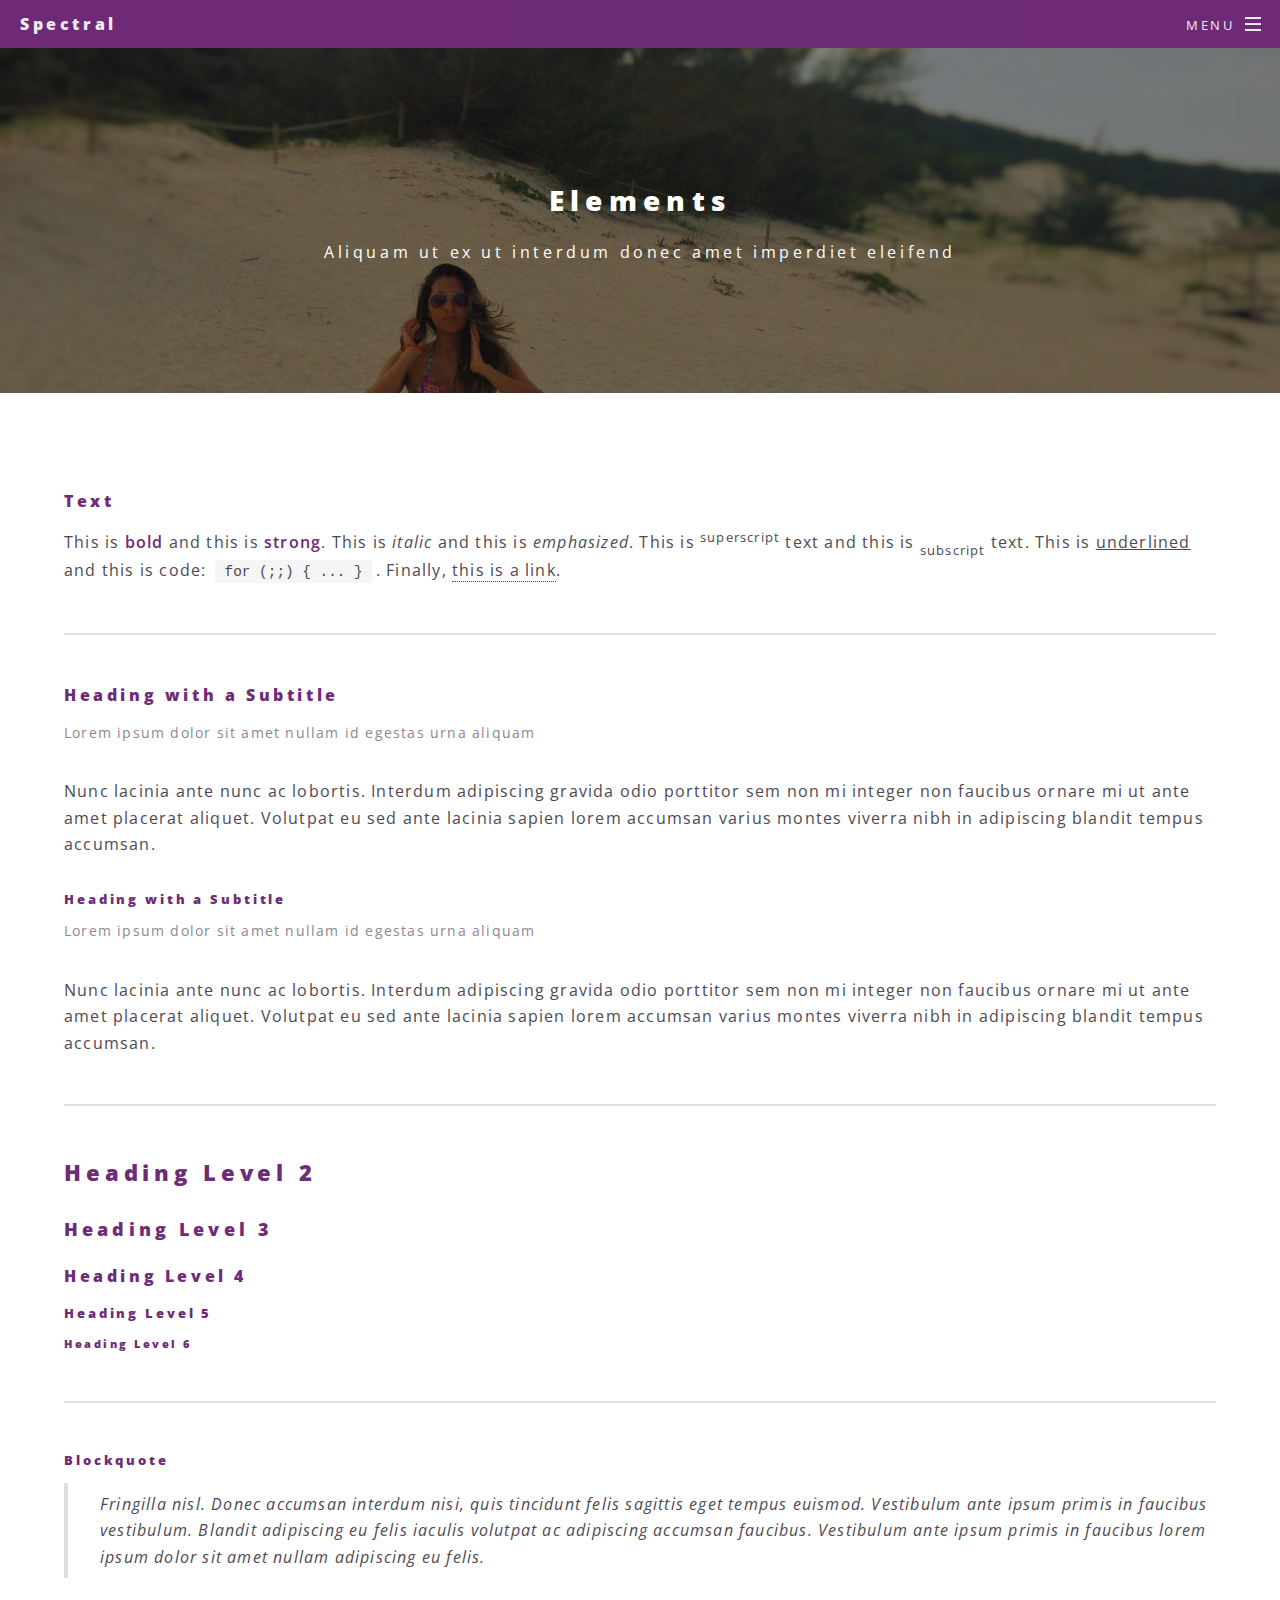
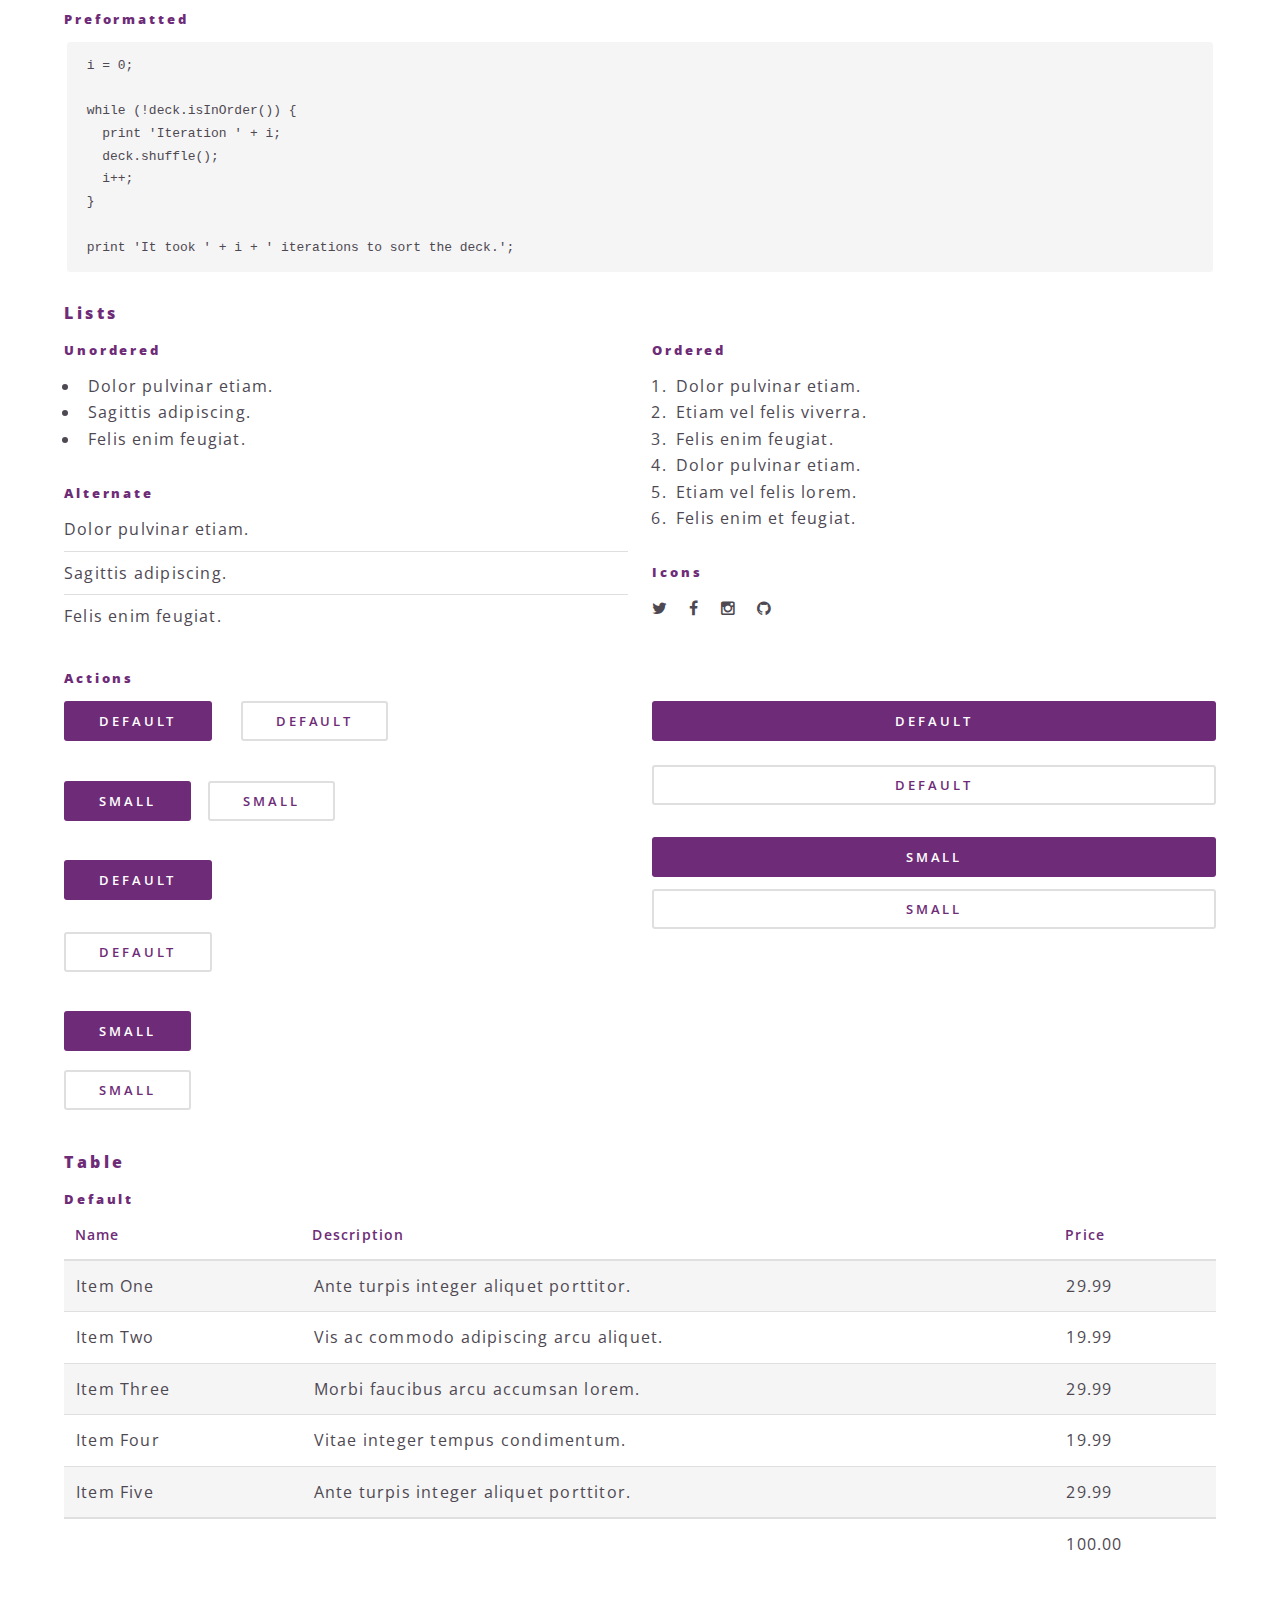
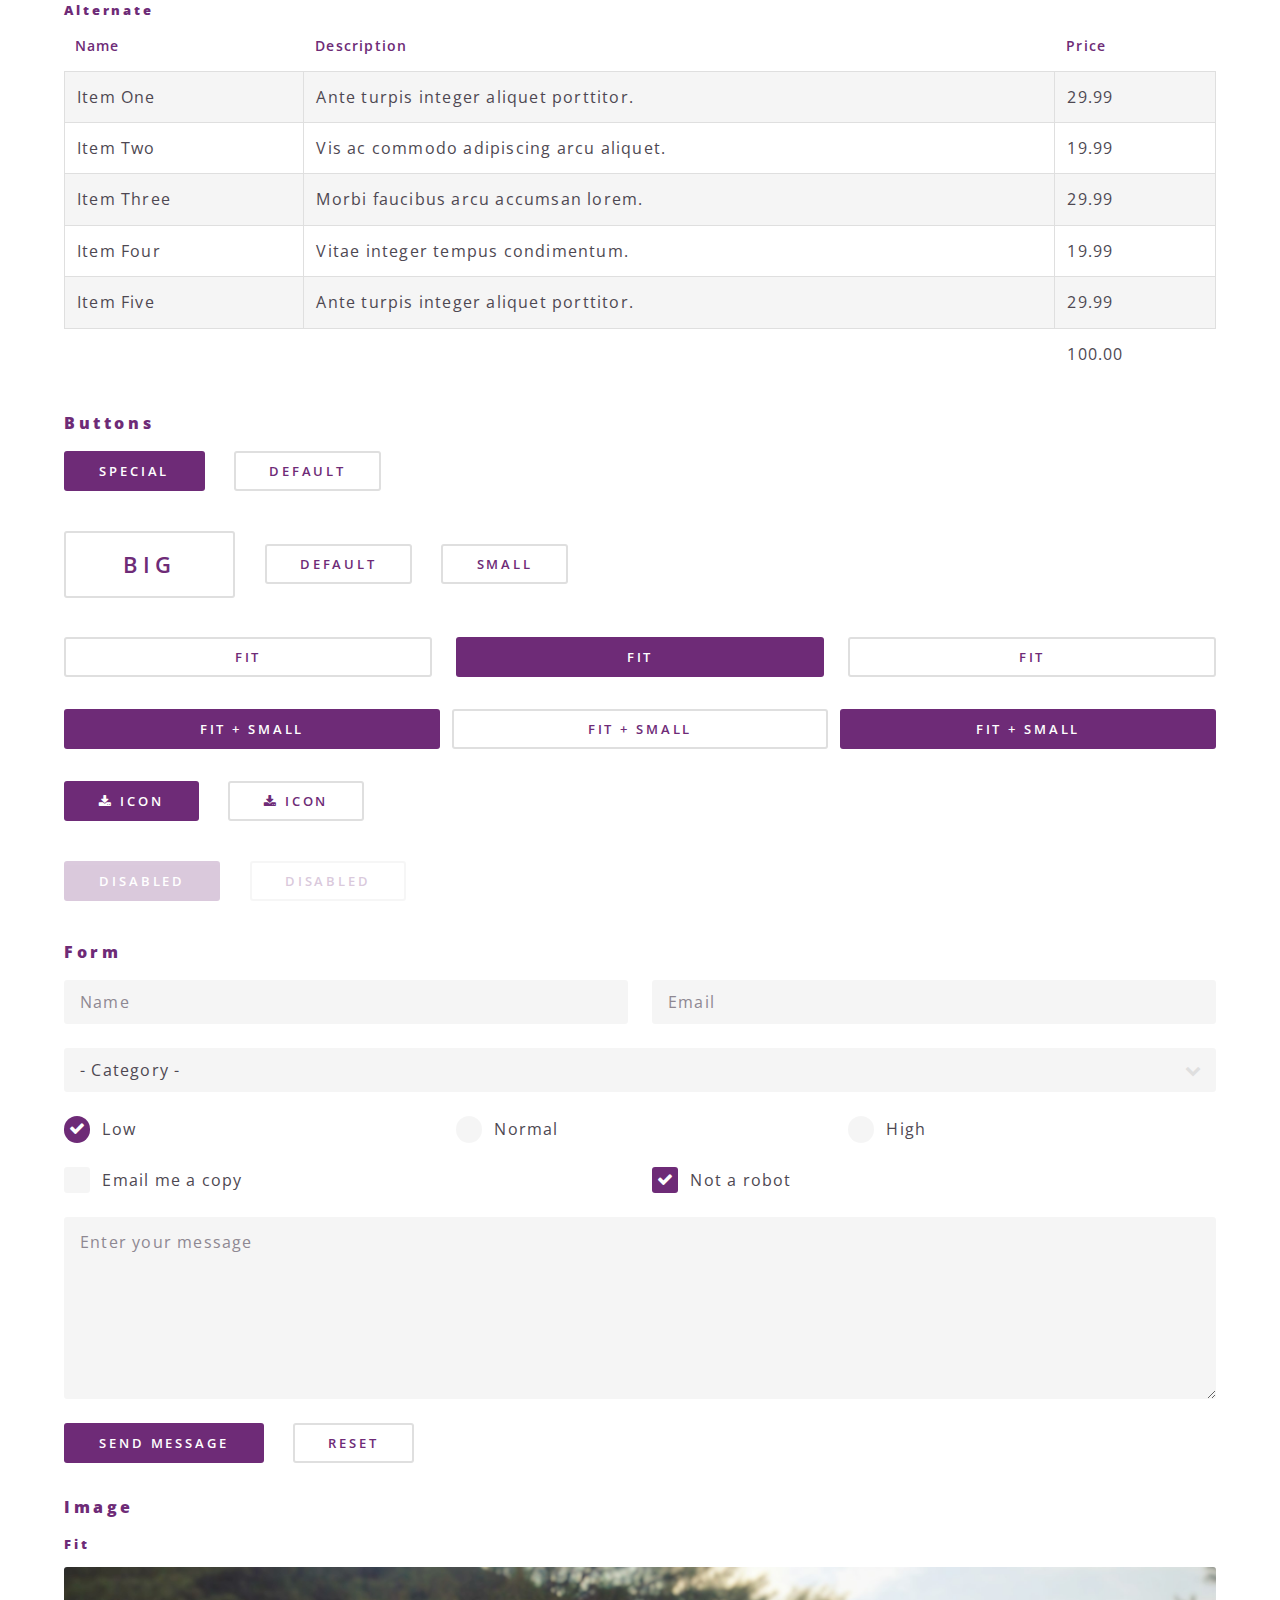
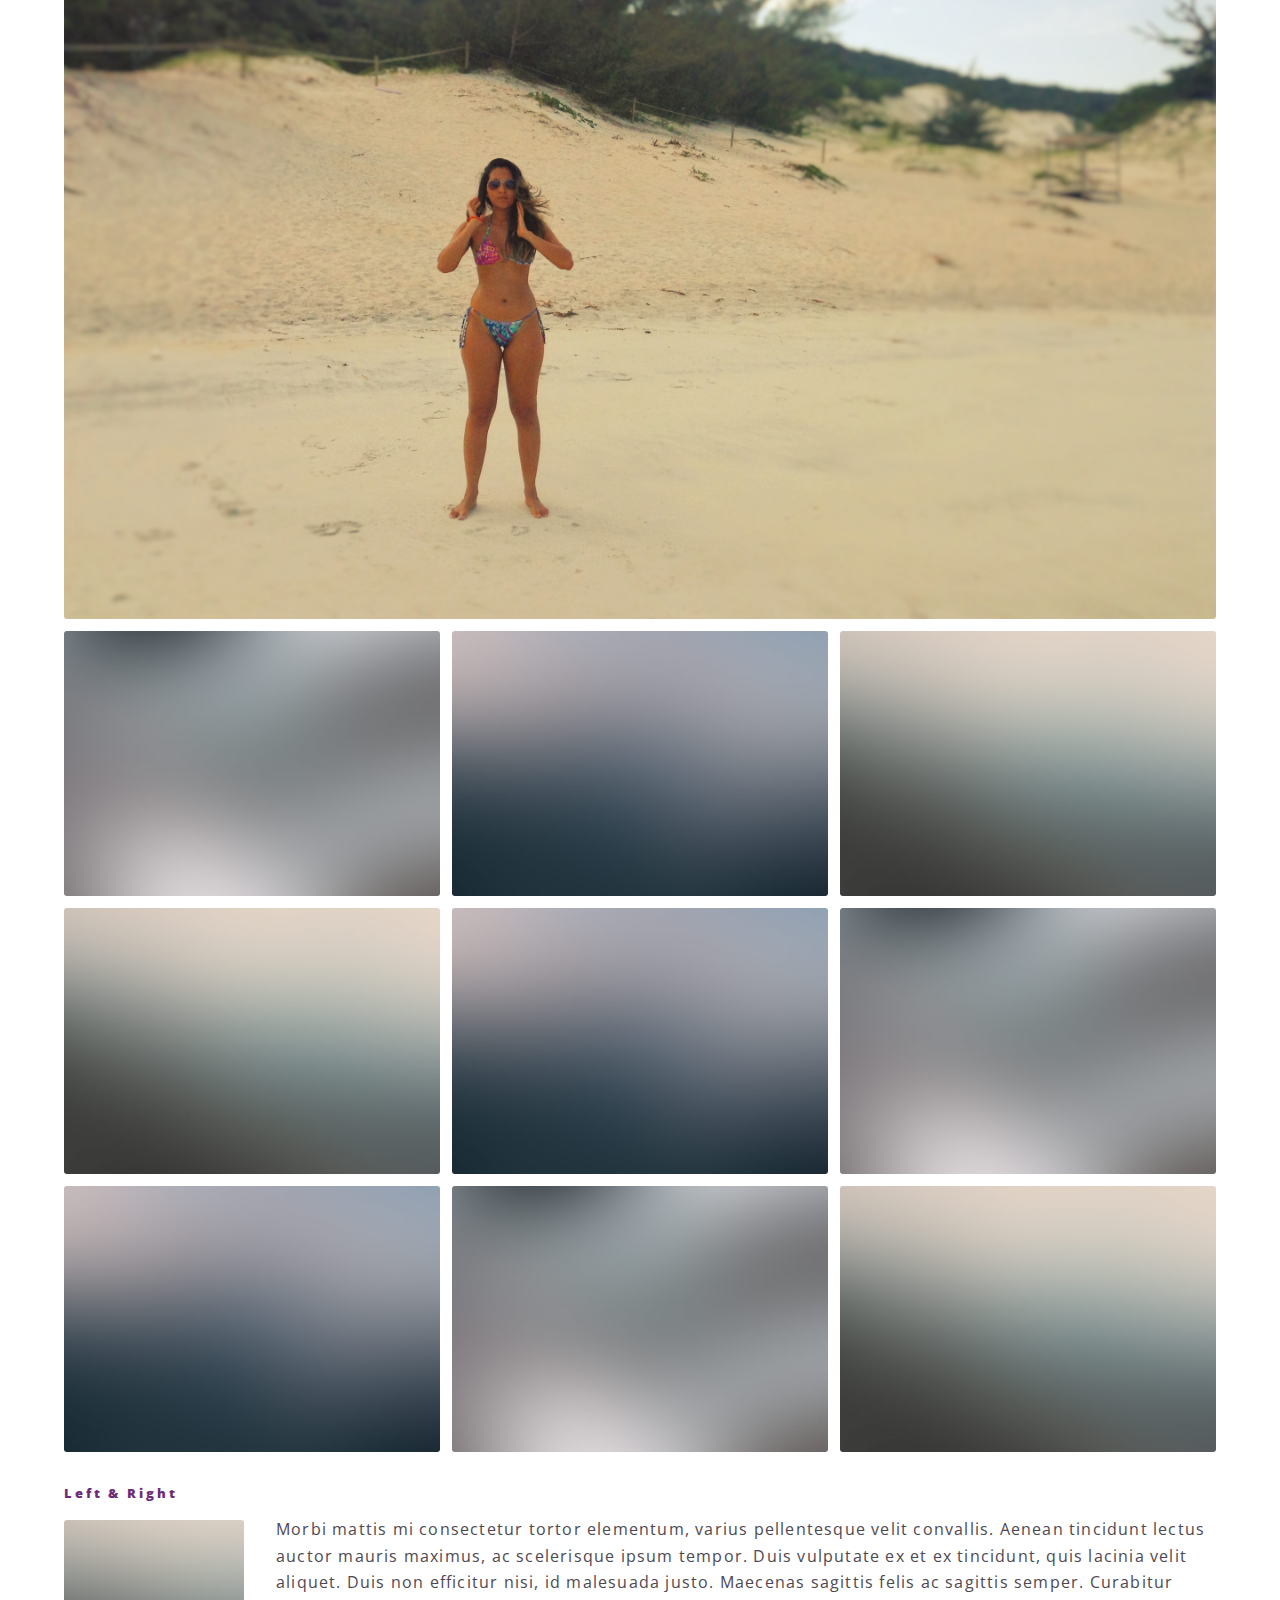
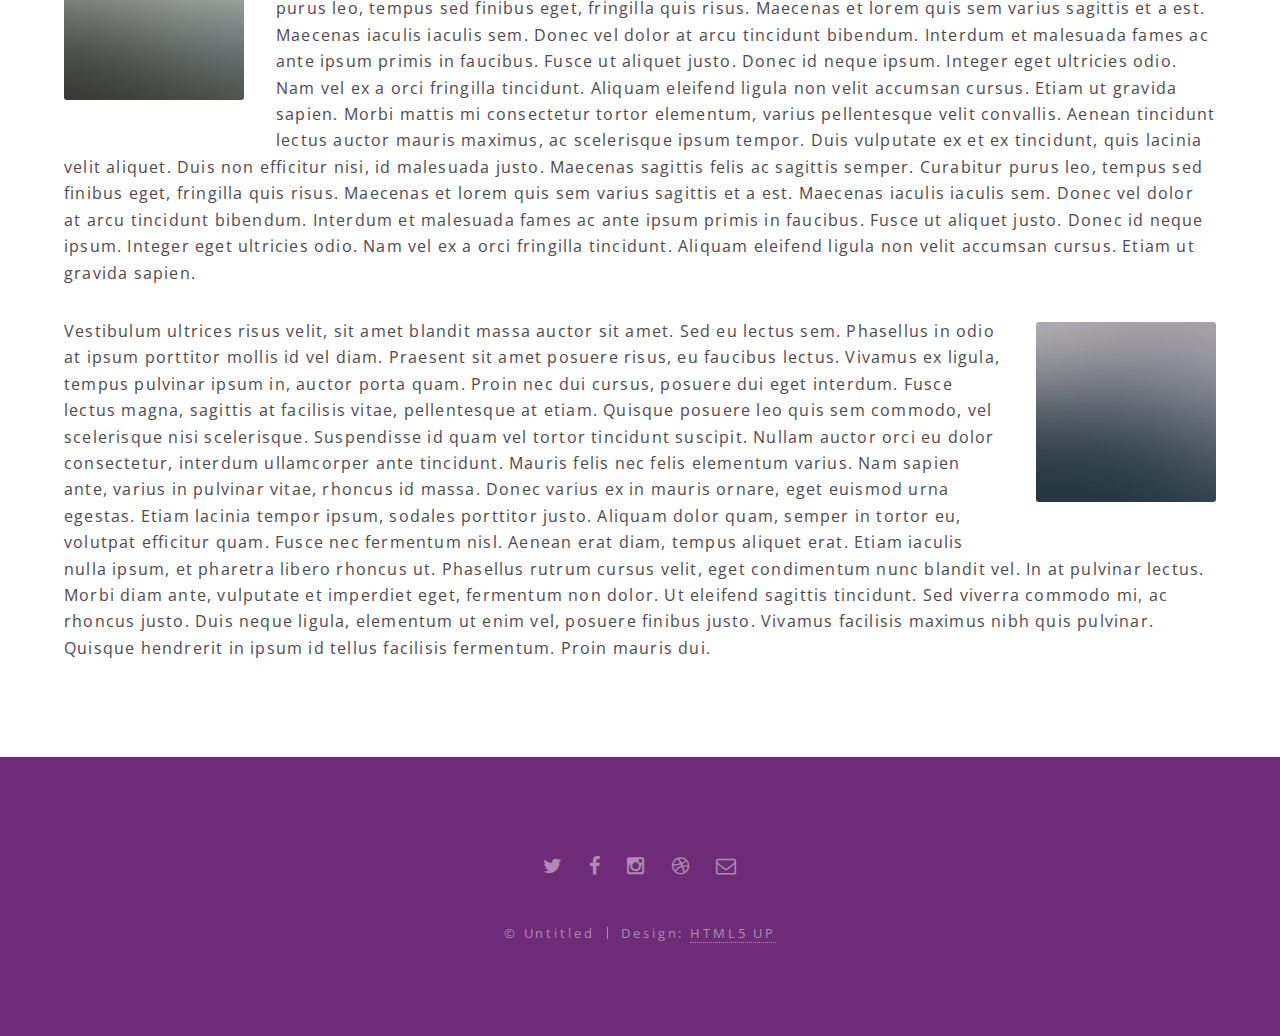
==== commit 0e96302b: "mudancas" ====
--- a/elements.html
+++ b/elements.html
@@ -29,10 +29,14 @@
 									<div id="menu">
 										<ul>
 											<li><a href="index.html">Home</a></li>
+											<li><a href="industria.html">Indústria</a></li>
+											<li><a href="lojista.html">Lojista</a></li>
+											<li><a href="shopping.html">Shopping</a></li>
+											<li><a href="quem_somos.html">Quem somos</a></li>
+											<li><a href="signup.html">Sign Up</a></li>
+											<li><a href="signup.html">Log In</a></li>
+											<li><a href="elements.html">Elements</a></li>
 											<li><a href="generic.html">Generic</a></li>
-											<li><a href="elements.html">Elements</a></li>
-											<li><a href="#">Sign Up</a></li>
-											<li><a href="#">Log In</a></li>
 										</ul>
 									</div>
 								</li>
--- a/assets/css/main.css
+++ b/assets/css/main.css
@@ -1390,7 +1390,7 @@
 	}
 
 	body {
-		background: #2e3842;
+		background: #6E2B77;
 	}
 
 		body.is-loading *, body.is-loading *:before, body.is-loading *:after {
@@ -1693,7 +1693,7 @@
 		input[type="email"]:focus,
 		select:focus,
 		textarea:focus {
-			box-shadow: 0 0 0 2px #21b2a6;
+			box-shadow: 0 0 0 2px #6E2B77;
 		}
 
 	.select-wrapper {
@@ -1797,14 +1797,14 @@
 
 		input[type="checkbox"]:checked + label:before,
 		input[type="radio"]:checked + label:before {
-			background: #2e3842;
+			background: #6E2B77;
 			color: #fff;
 			content: '\f00c';
 		}
 
 		input[type="checkbox"]:focus + label:before,
 		input[type="radio"]:focus + label:before {
-			box-shadow: 0 0 0 2px #21b2a6;
+			box-shadow: 0 0 0 2px #6E2B77;
 		}
 
 	input[type="checkbox"] + label:before {
@@ -1915,15 +1915,15 @@
 			}
 
 		.icon.style1 {
-			color: #00ffcc;
+			color: #ffffff;
 		}
 
 		.icon.style2 {
-			color: #00f0ff;
+			color: #ffffff;
 		}
 
 		.icon.style3 {
-			color: #76ddff;
+			color: #ffffff;
 		}
 
 /* Image */
@@ -2301,7 +2301,7 @@
 		input[type="button"].special,
 		button.special,
 		.button.special {
-			background-color: #8b00b0;
+			background-color: #6E2B77;
 			box-shadow: none !important;
 			color: #ffffff !important;
 		}
@@ -2319,7 +2319,7 @@
 			input[type="button"].special:active,
 			button.special:active,
 			.button.special:active {
-				background-color: #8b00b0 !important;
+				background-color: #6E2B77 !important;
 			}
 
 		input[type="submit"].disabled, input[type="submit"]:disabled,
@@ -2659,7 +2659,7 @@
 			}
 
 			.wrapper.style1 header p {
-				color: #a6e0db;
+				color: #000000;
 			}
 
 			.wrapper.style1 header.major h2, .wrapper.style1 header.major h3, .wrapper.style1 header.major h4, .wrapper.style1 header.major h5, .wrapper.style1 header.major h6 {
@@ -2699,7 +2699,7 @@
 			.wrapper.style1 input[type="checkbox"]:checked + label:before,
 			.wrapper.style1 input[type="radio"]:checked + label:before {
 				background: #ffffff;
-				color: #21b2a6;
+				color: #6E2B77;
 			}
 
 			.wrapper.style1 ::-webkit-input-placeholder {
@@ -2788,7 +2788,7 @@
 			}
 
 		.wrapper.style2 {
-			background-color: #2e3842;
+			background-color: #6E2B77;
 		}
 
 		.wrapper.style3 {
@@ -2857,7 +2857,7 @@
 			.wrapper.style3 input[type="checkbox"]:checked + label:before,
 			.wrapper.style3 input[type="radio"]:checked + label:before {
 				background: #ffffff;
-				color: #505393;
+				color: #ffffff;
 			}
 
 			.wrapper.style3 ::-webkit-input-placeholder {
@@ -2955,11 +2955,11 @@
 		}
 
 			.wrapper.style5 strong, .wrapper.style5 b {
-				color: #2E3842;
+				color: #6E2B77;
 			}
 
 			.wrapper.style5 h2, .wrapper.style5 h3, .wrapper.style5 h4, .wrapper.style5 h5, .wrapper.style5 h6 {
-				color: #2E3842;
+				color: #6E2B77;
 			}
 
 			.wrapper.style5 hr {
@@ -2987,7 +2987,7 @@
 			}
 
 			.wrapper.style5 label {
-				color: #2E3842;
+				color: #6E2B77;
 			}
 
 			.wrapper.style5 input[type="text"],
@@ -3014,7 +3014,7 @@
 
 			.wrapper.style5 input[type="checkbox"]:checked + label:before,
 			.wrapper.style5 input[type="radio"]:checked + label:before {
-				background: #2E3842;
+				background: #6E2B77;
 				color: #ffffff;
 			}
 
@@ -3055,7 +3055,7 @@
 				}
 
 			.wrapper.style5 table th {
-				color: #2E3842;
+				color: #6E2B77;
 			}
 
 			.wrapper.style5 table thead {
@@ -3076,7 +3076,7 @@
 			.wrapper.style5 button,
 			.wrapper.style5 .button {
 				box-shadow: inset 0 0 0 2px #dfdfdf;
-				color: #2E3842;
+				color: #6E2B77;
 			}
 
 				.wrapper.style5 input[type="submit"]:hover,
@@ -3153,7 +3153,7 @@
 		-ms-transition: -ms-transform 0.5s ease;
 		transition: transform 0.5s ease;
 		-webkit-overflow-scrolling: touch;
-		background: #21b2a6;
+		background: #6E2B77;
 		color: #ffffff;
 		height: 100%;
 		max-width: 80%;
@@ -3226,7 +3226,7 @@
 		}
 
 	body.is-menu-visible #page-wrapper {
-		opacity: 0.35;
+		opacity: 0.9;
 	}
 
 		body.is-menu-visible #page-wrapper:before {
@@ -3247,7 +3247,8 @@
 		-webkit-transition: background-color 0.2s ease;
 		-ms-transition: background-color 0.2s ease;
 		transition: background-color 0.2s ease;
-		background: #2e3842;
+		background: #6E2B77;
+		opacity:0.9;
 		height: 3em;
 		left: 0;
 		line-height: 3em;
@@ -3502,7 +3503,7 @@
 			-ms-transition-delay: 1.25s;
 			transition-delay: 1.25s;
 			content: '';
-			background: #2e3842;
+			background: #6E2B77;
 			display: block;
 			width: 100%;
 			height: 100%;
@@ -3694,7 +3695,8 @@
 
 	#footer {
 		padding: 6em 0 4em 0 ;
-		background-color: #1d242a;
+		opacity: .9;
+		background-color: #6E2B77;
 		text-align: center;
 	}
 
@@ -3783,7 +3785,7 @@
 	}
 
 	body.landing #footer {
-		background-color: rgba(29, 36, 42, 0.9);
+		background-color: rgba(139, 0, 176, 0.9);
 	}
 
 	body.is-mobile.landing #page-wrapper {
@@ -3802,5 +3804,5 @@
 	}
 
 	body.is-mobile.landing #footer {
-		background-color: #1d242a;
+		background-color: #6E2B77;
 	}